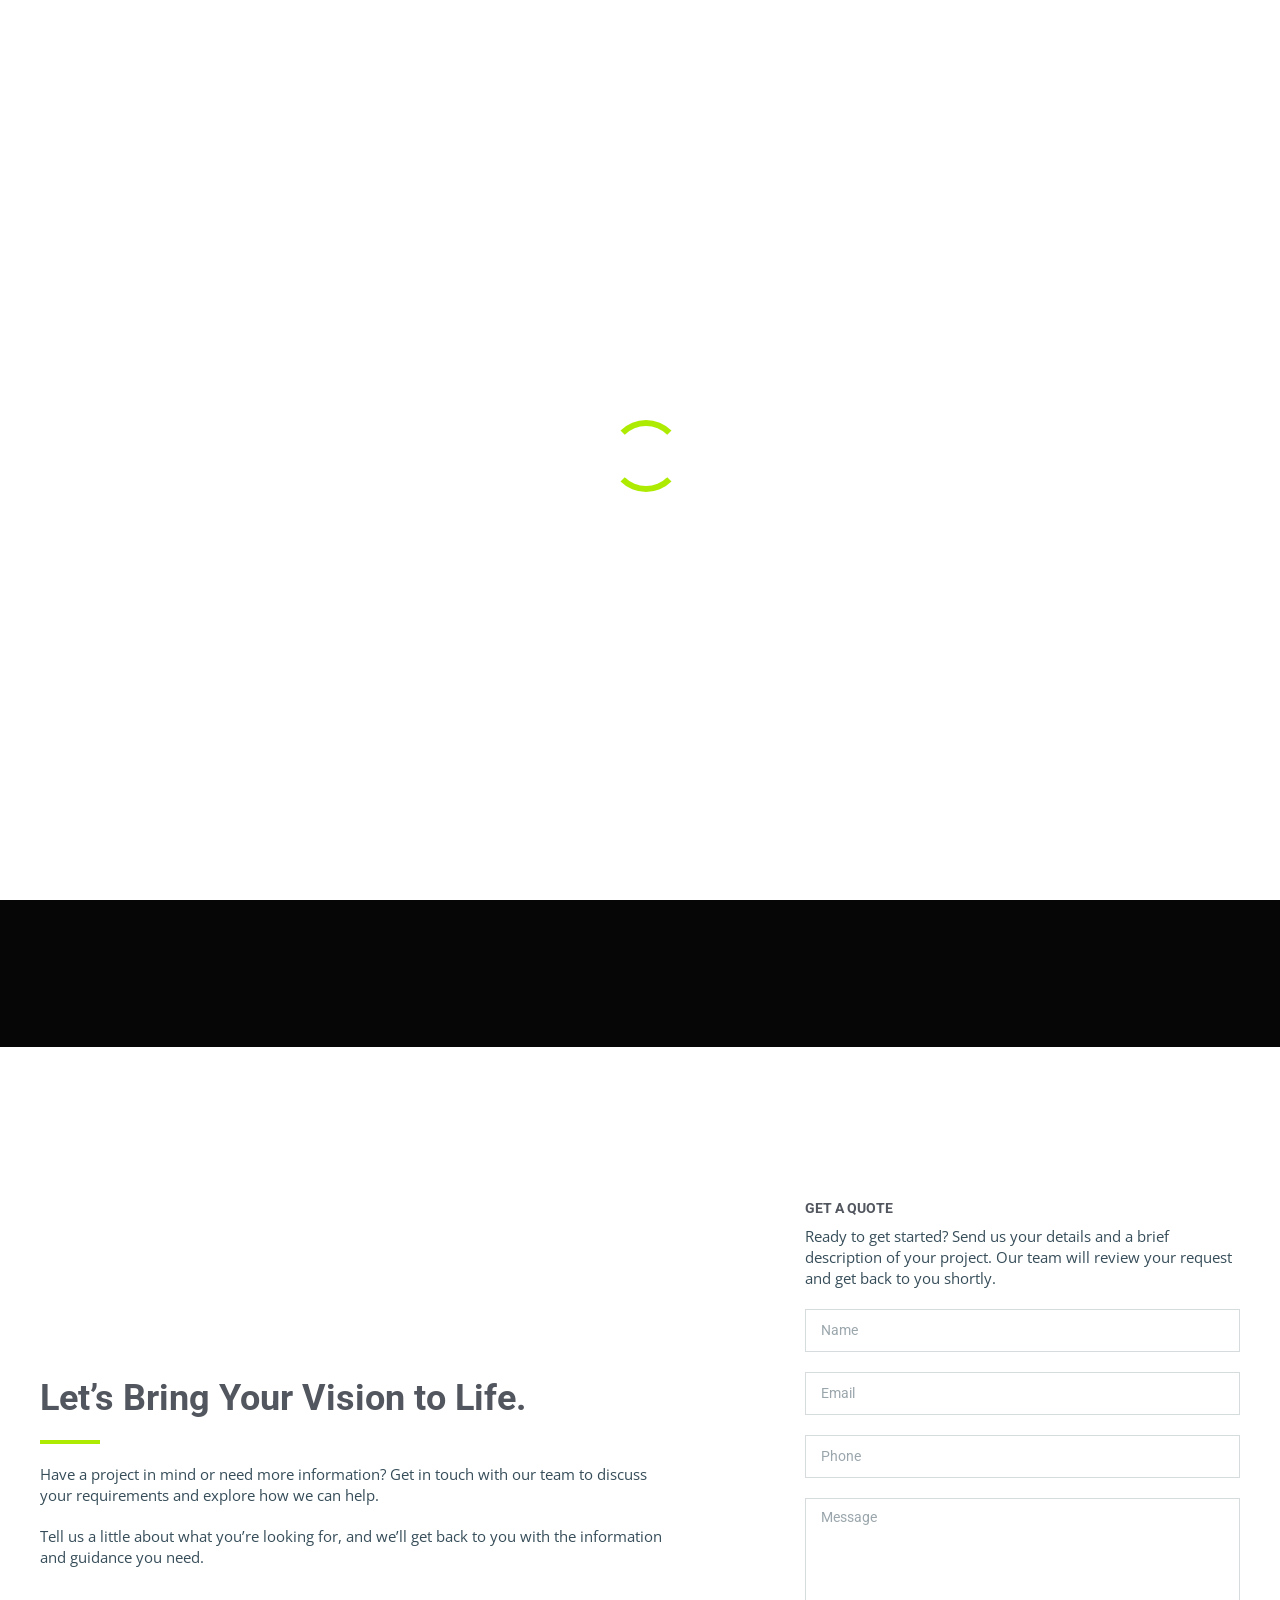
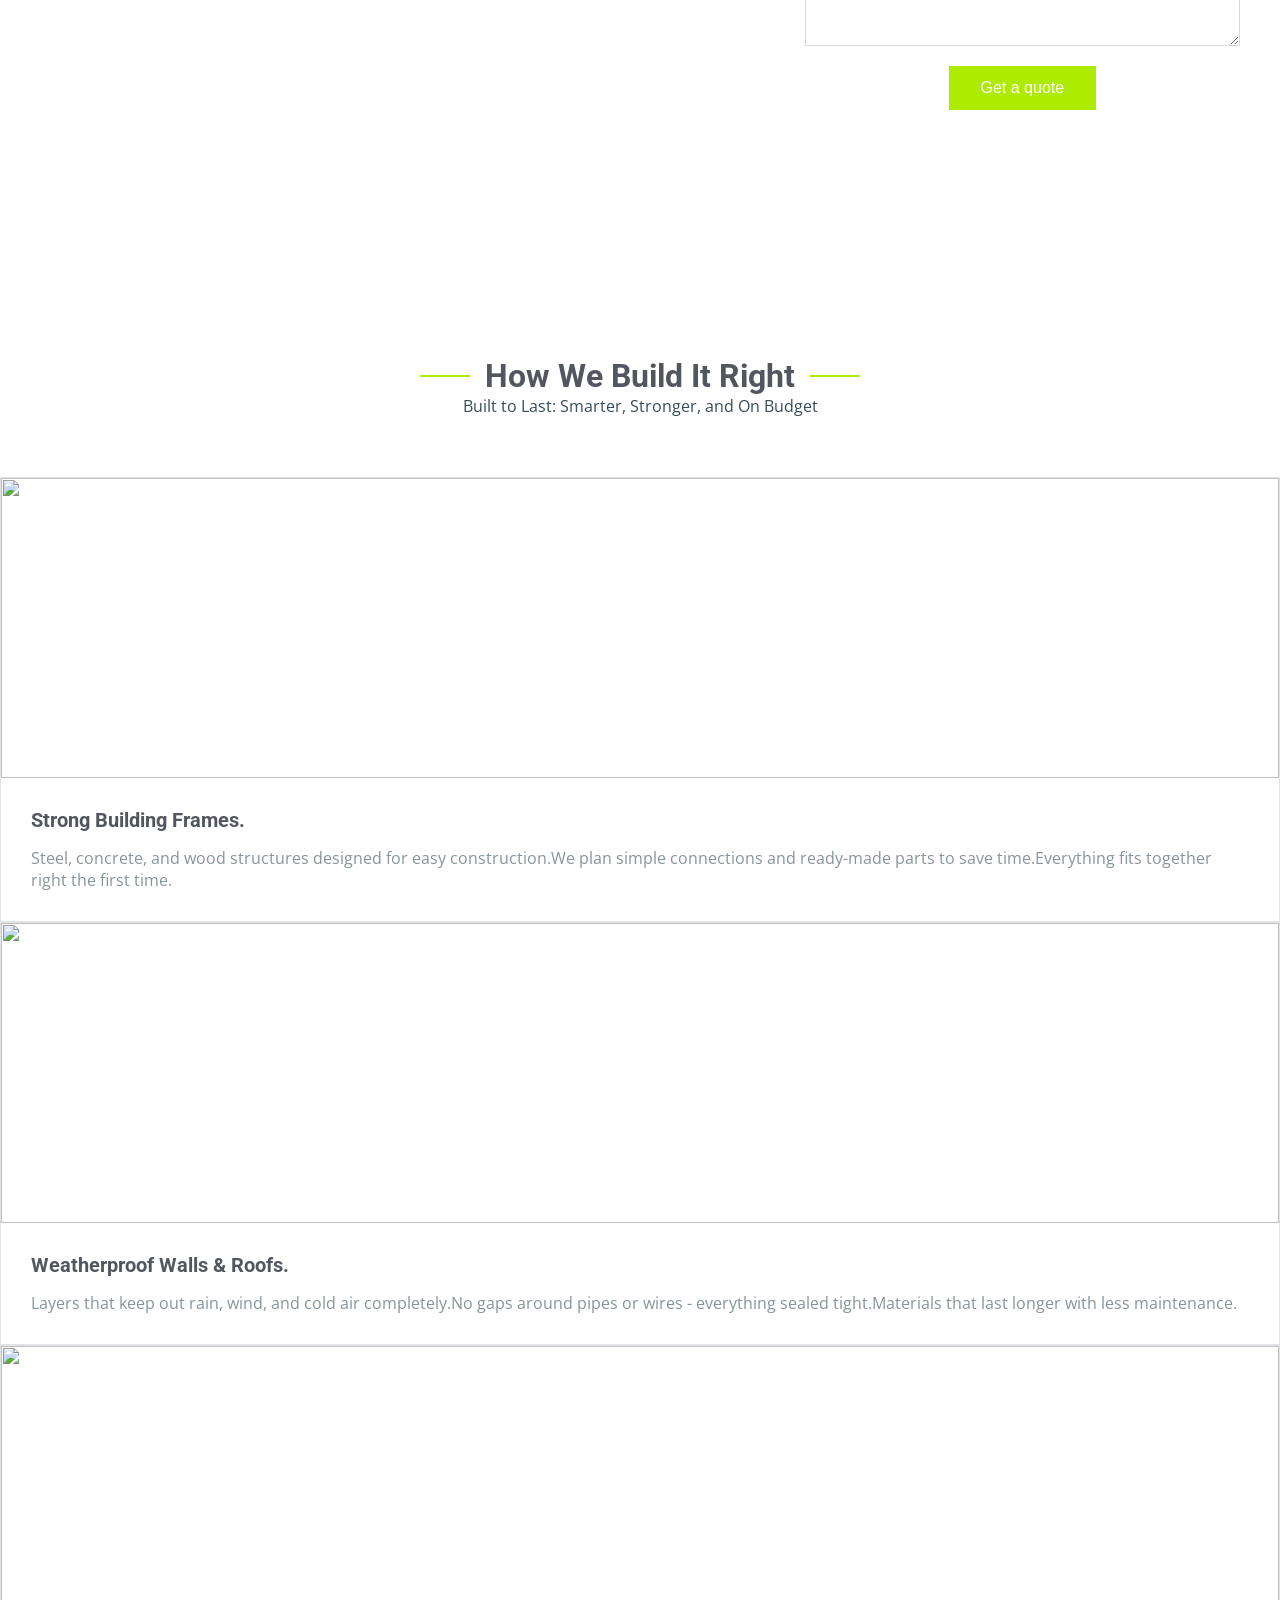
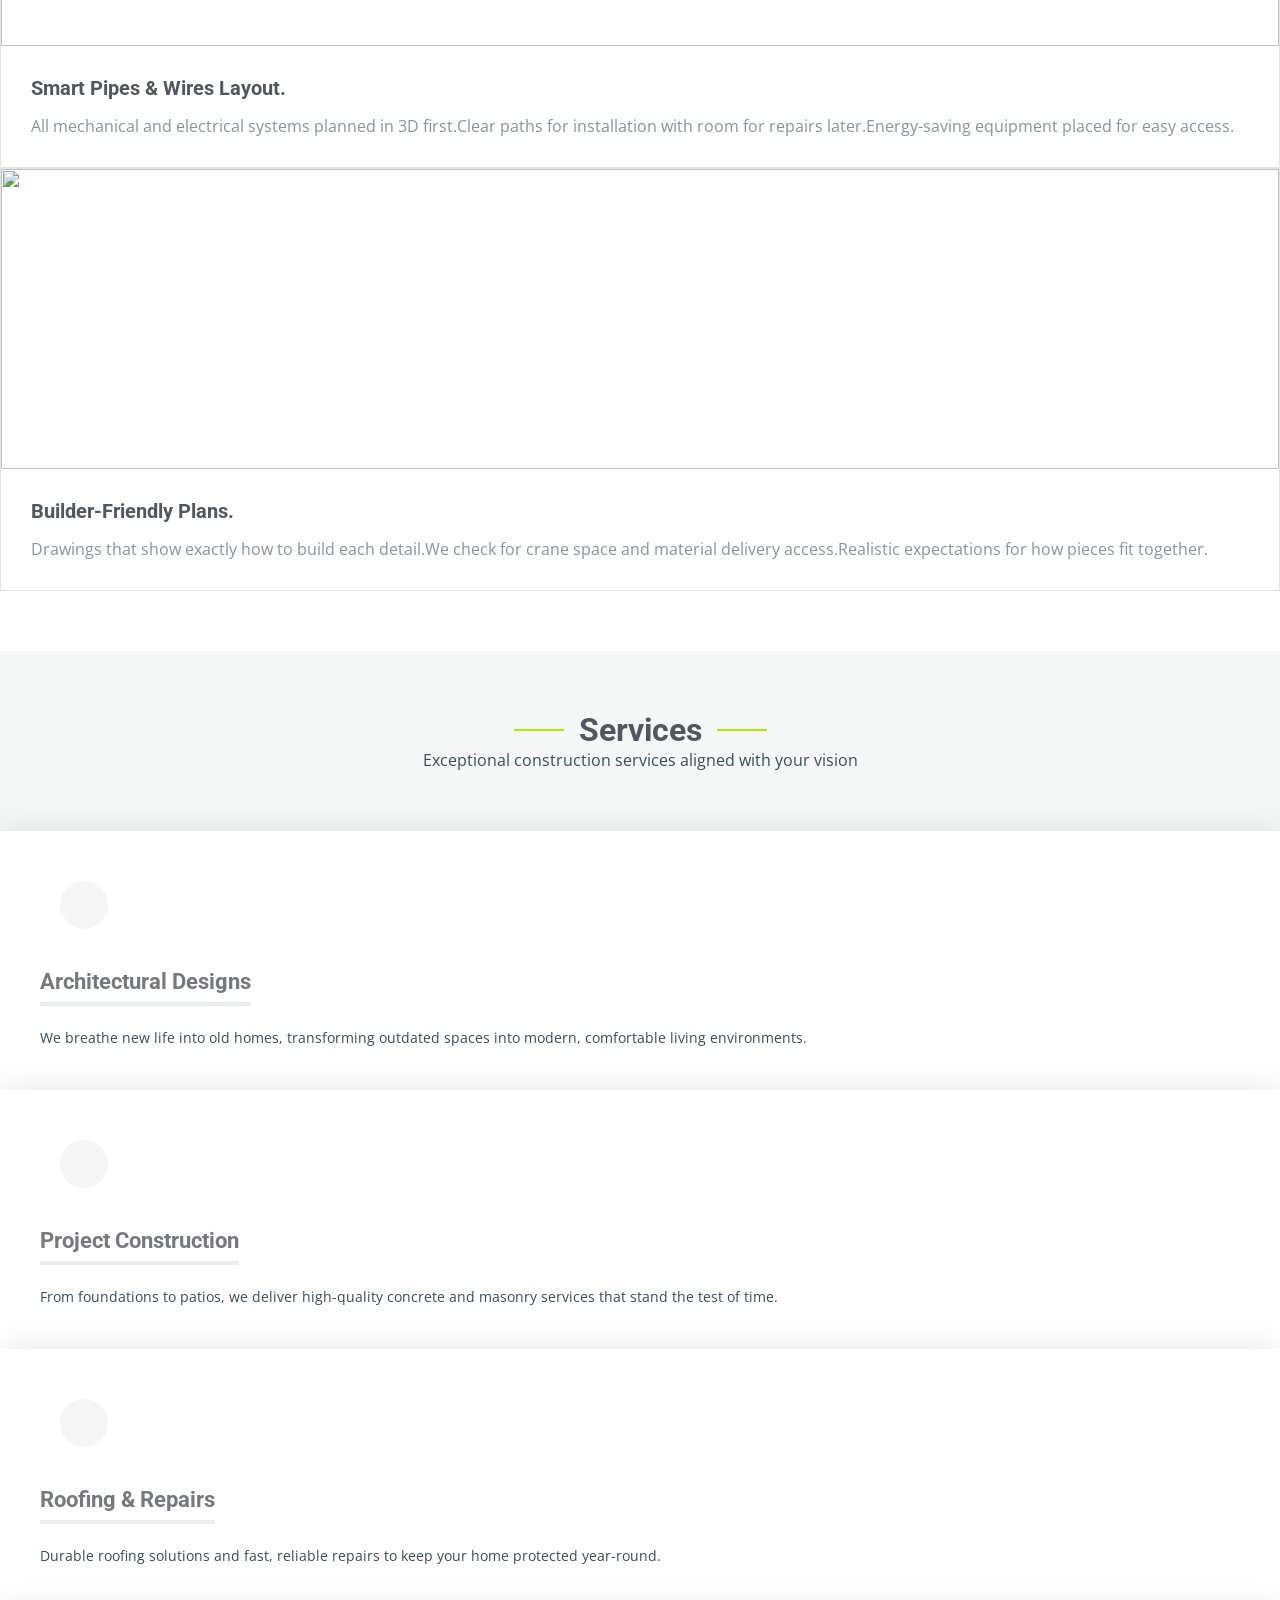
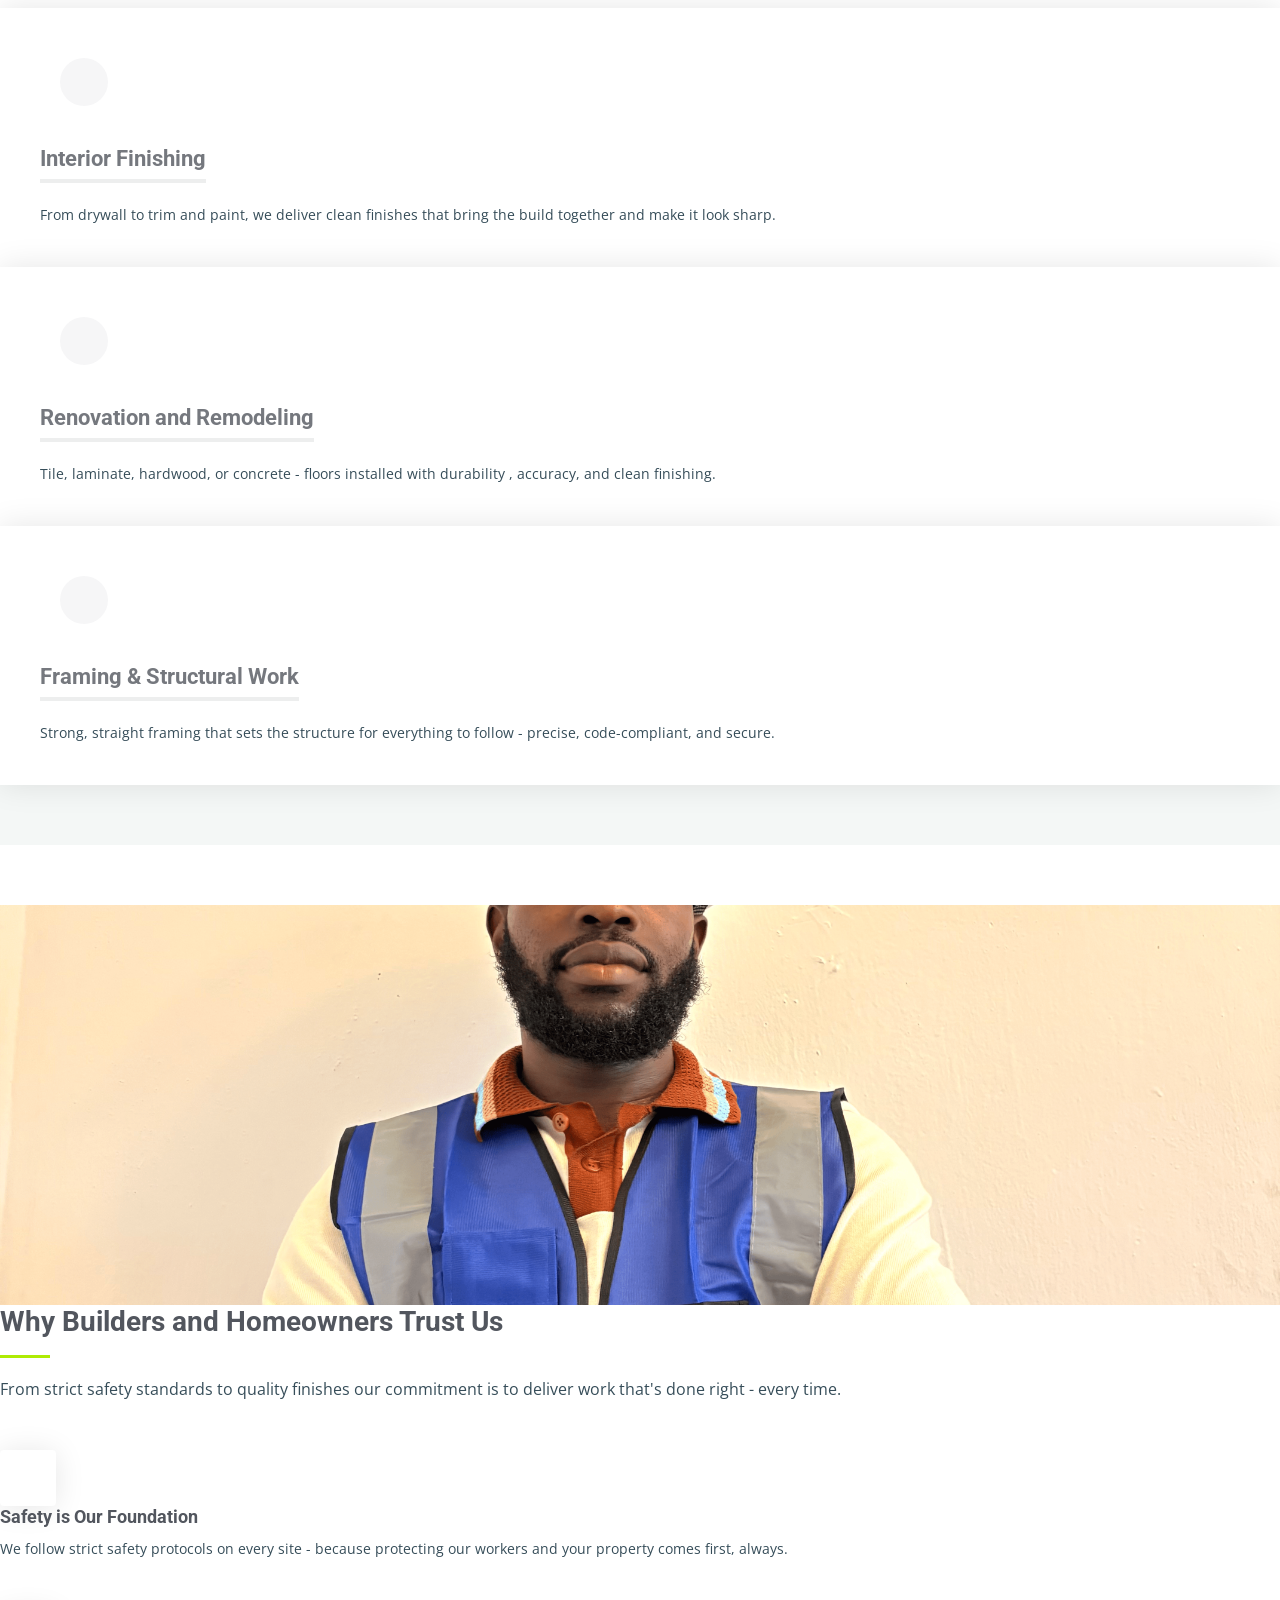
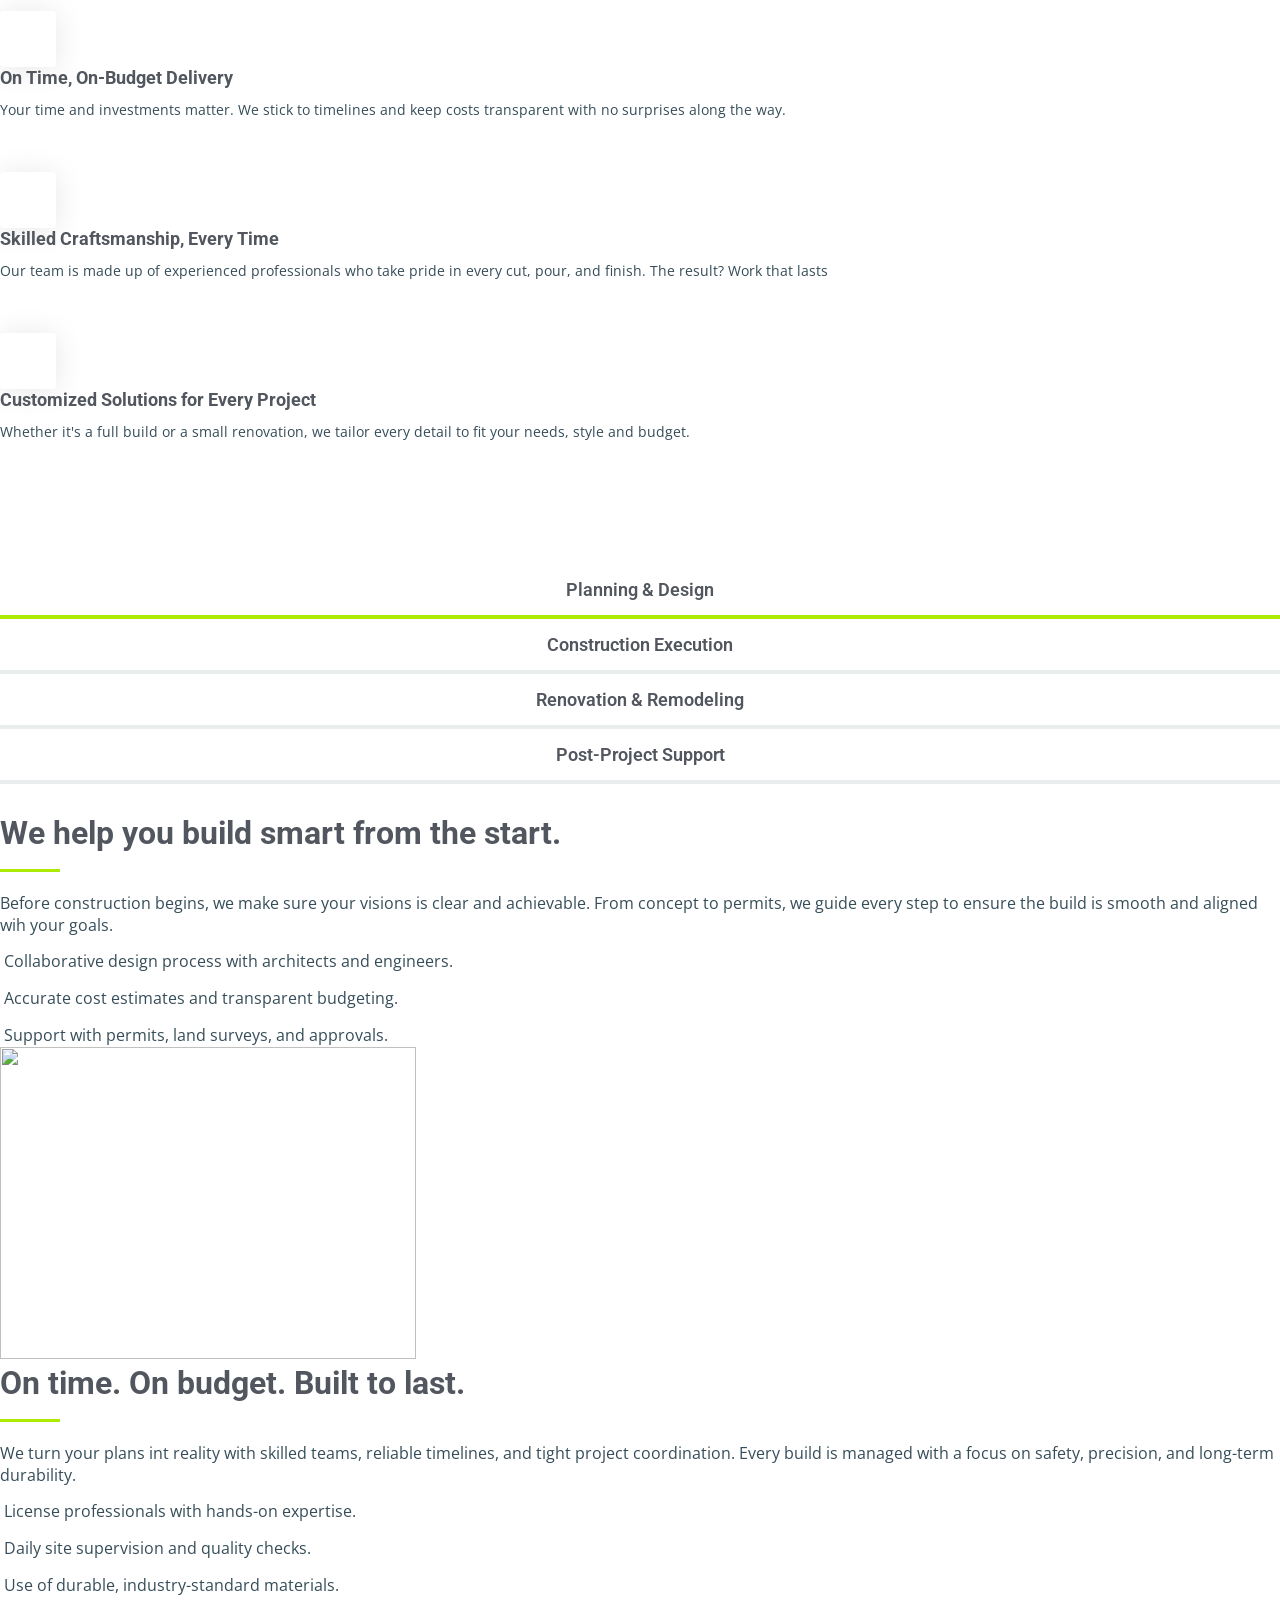
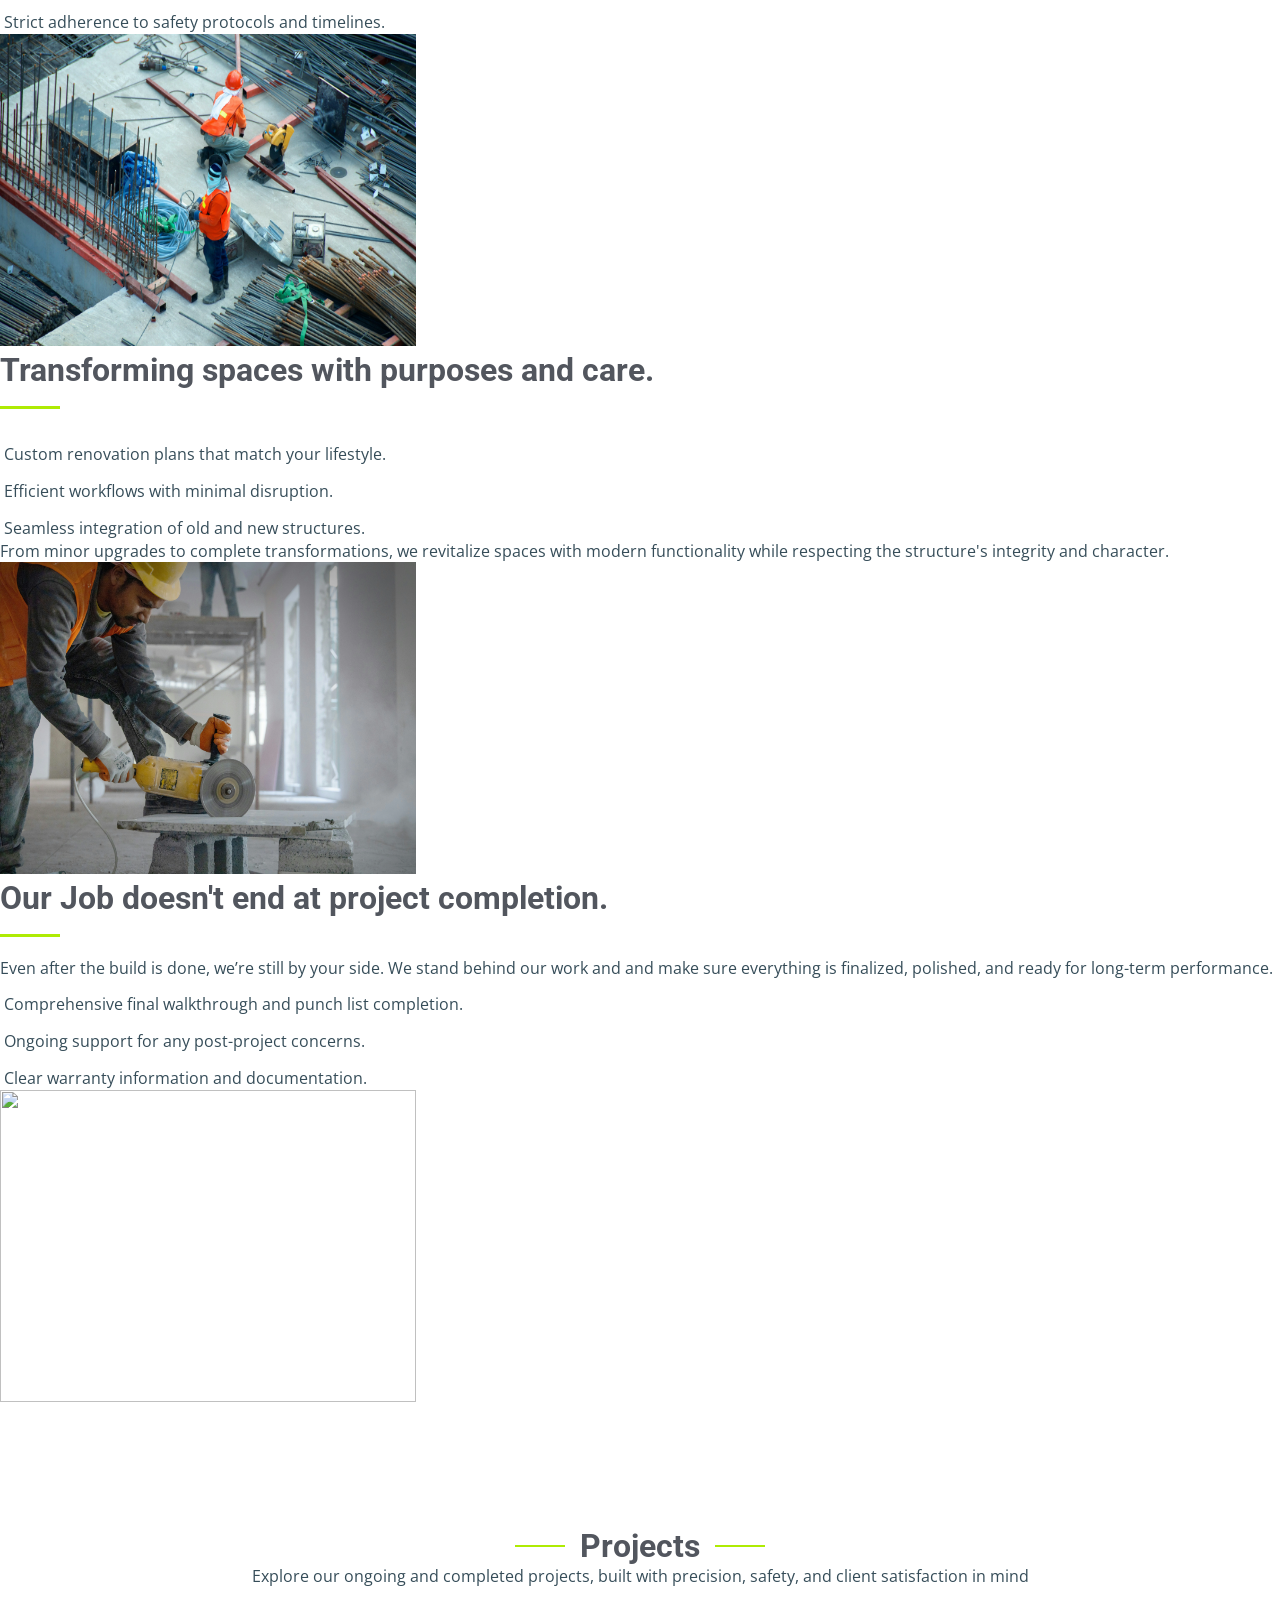
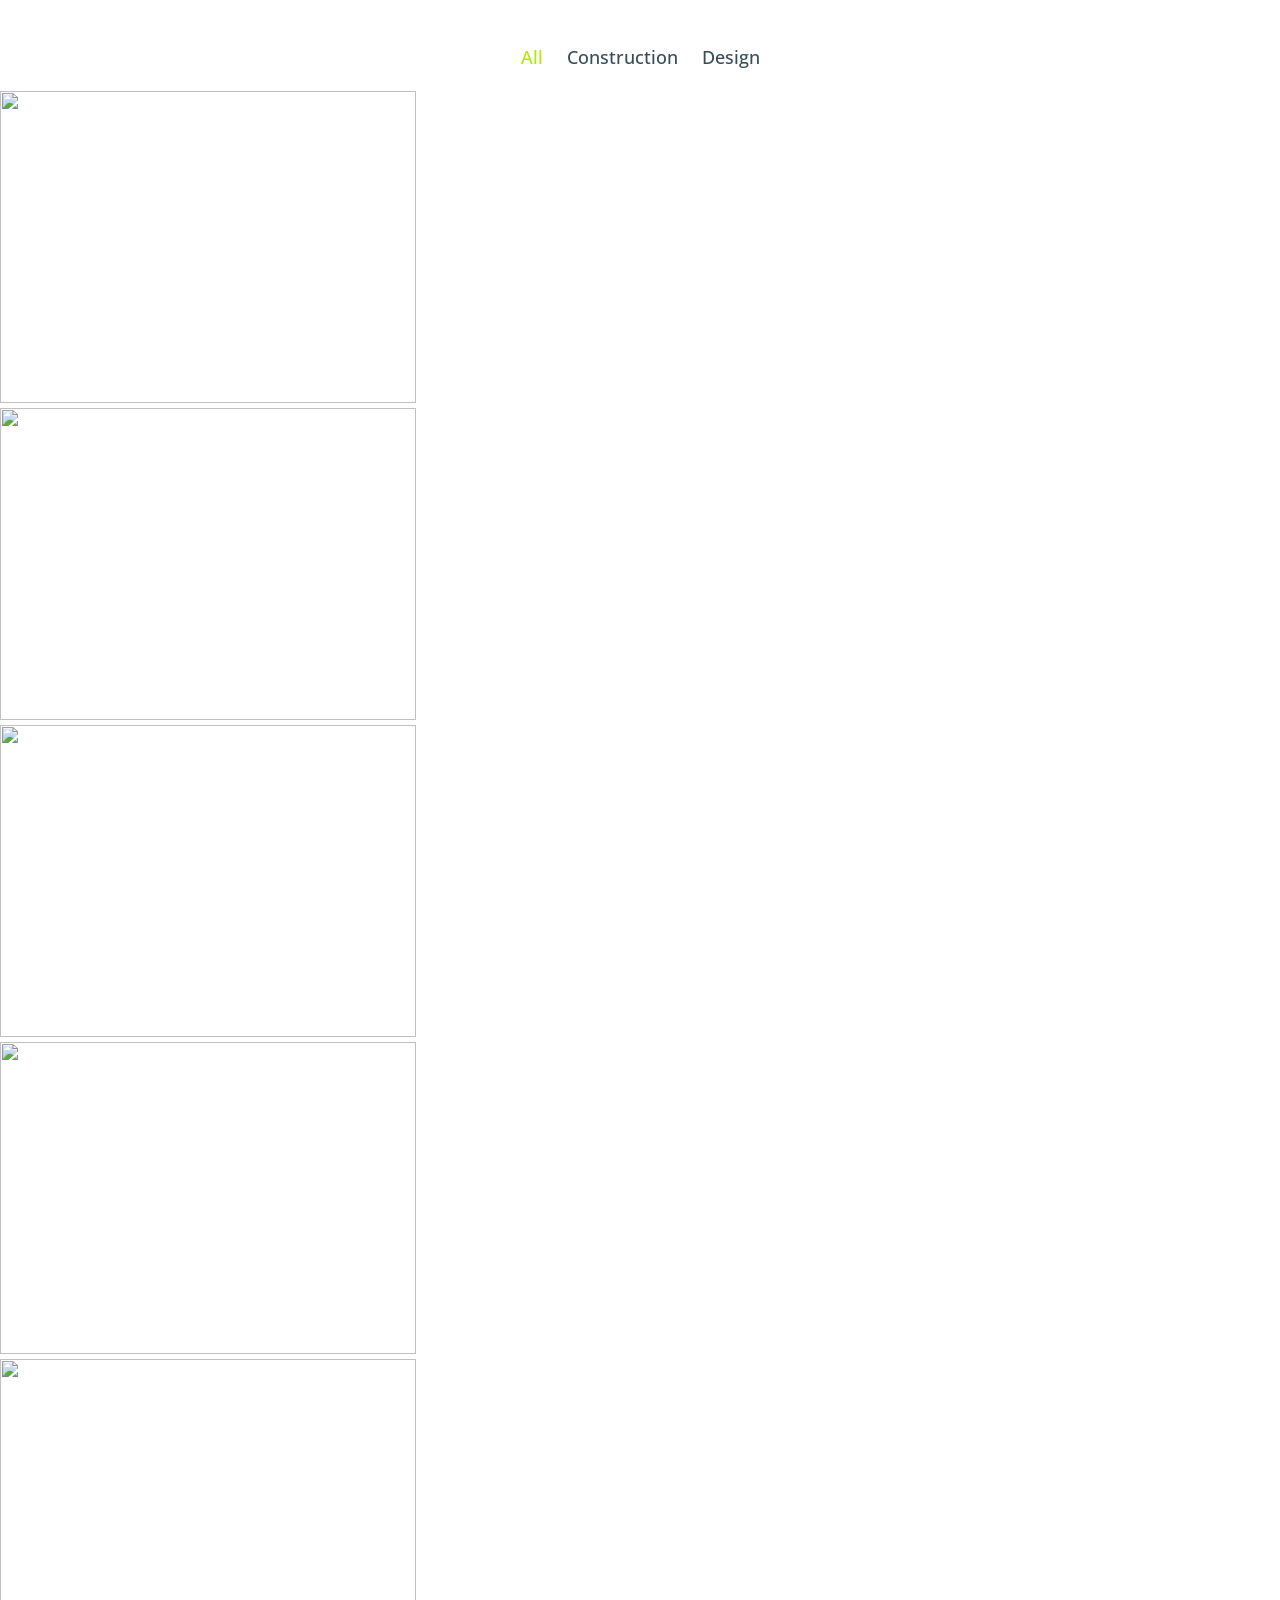
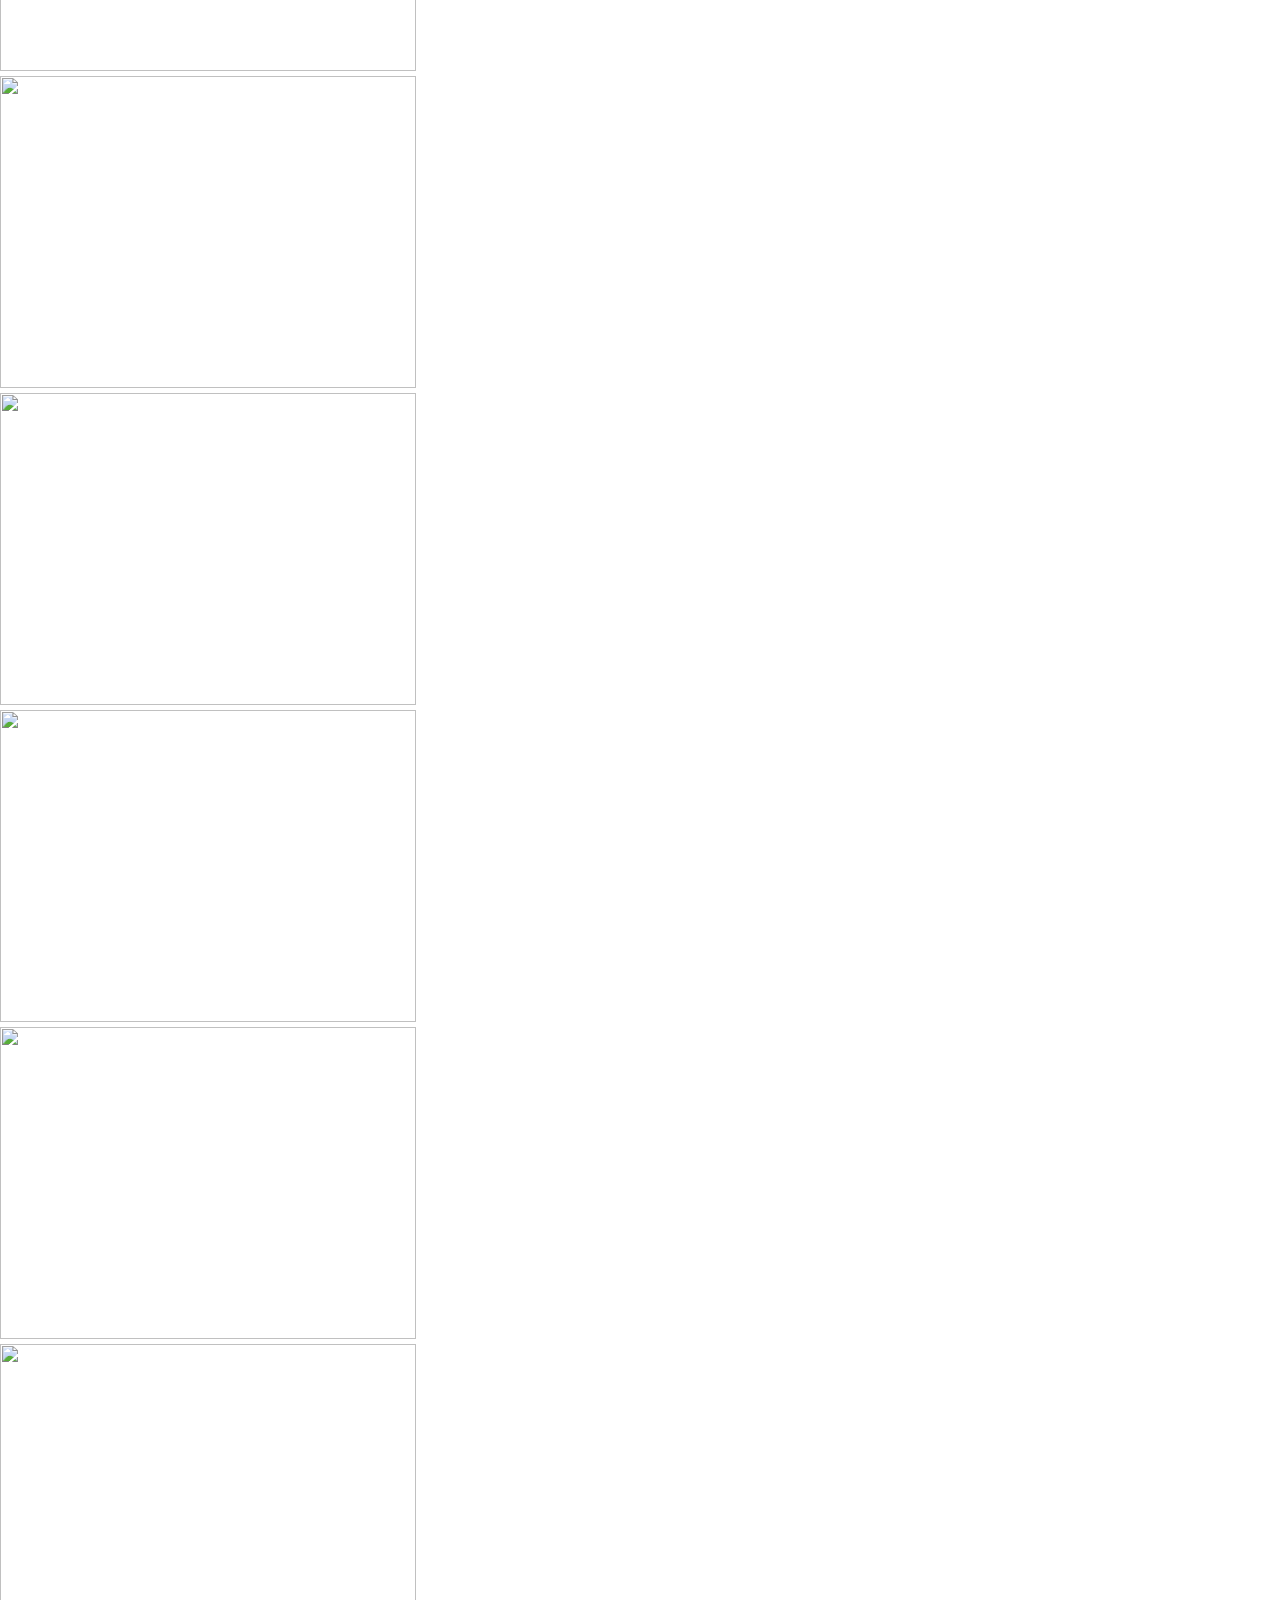
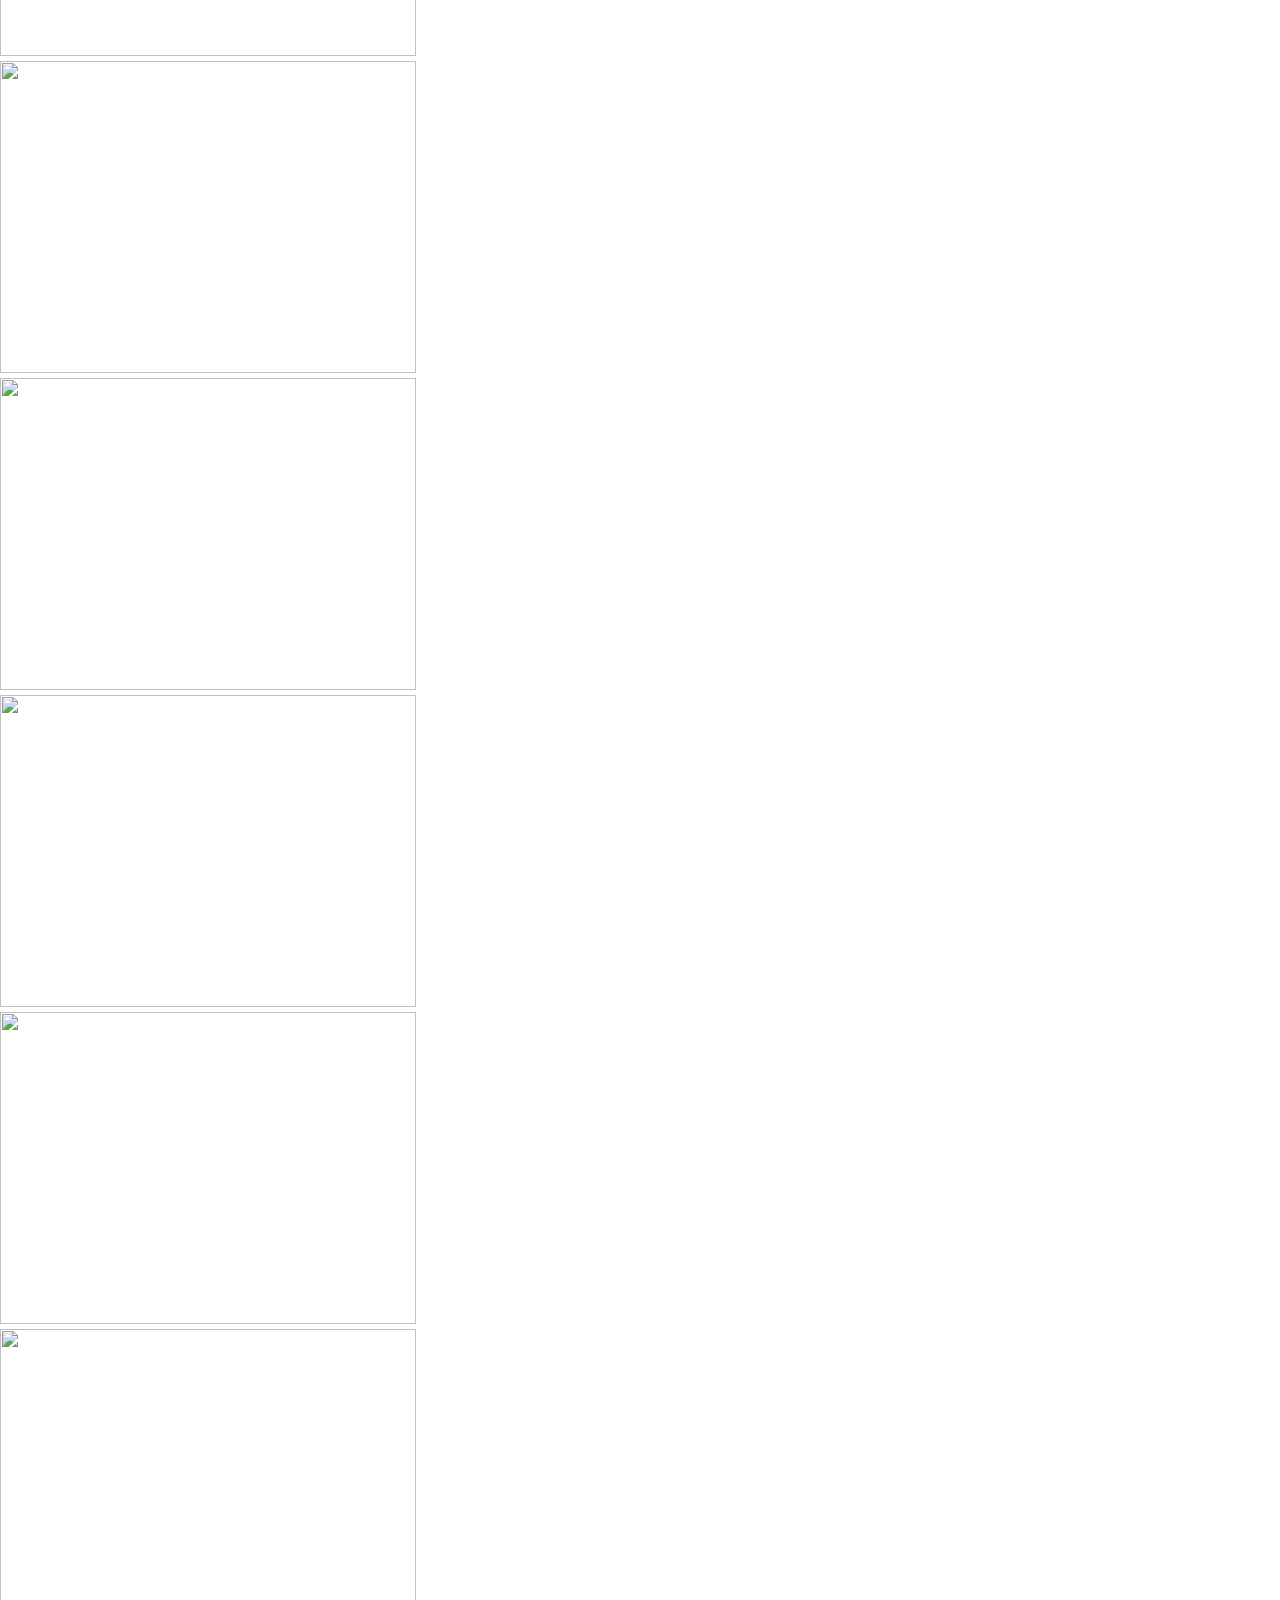
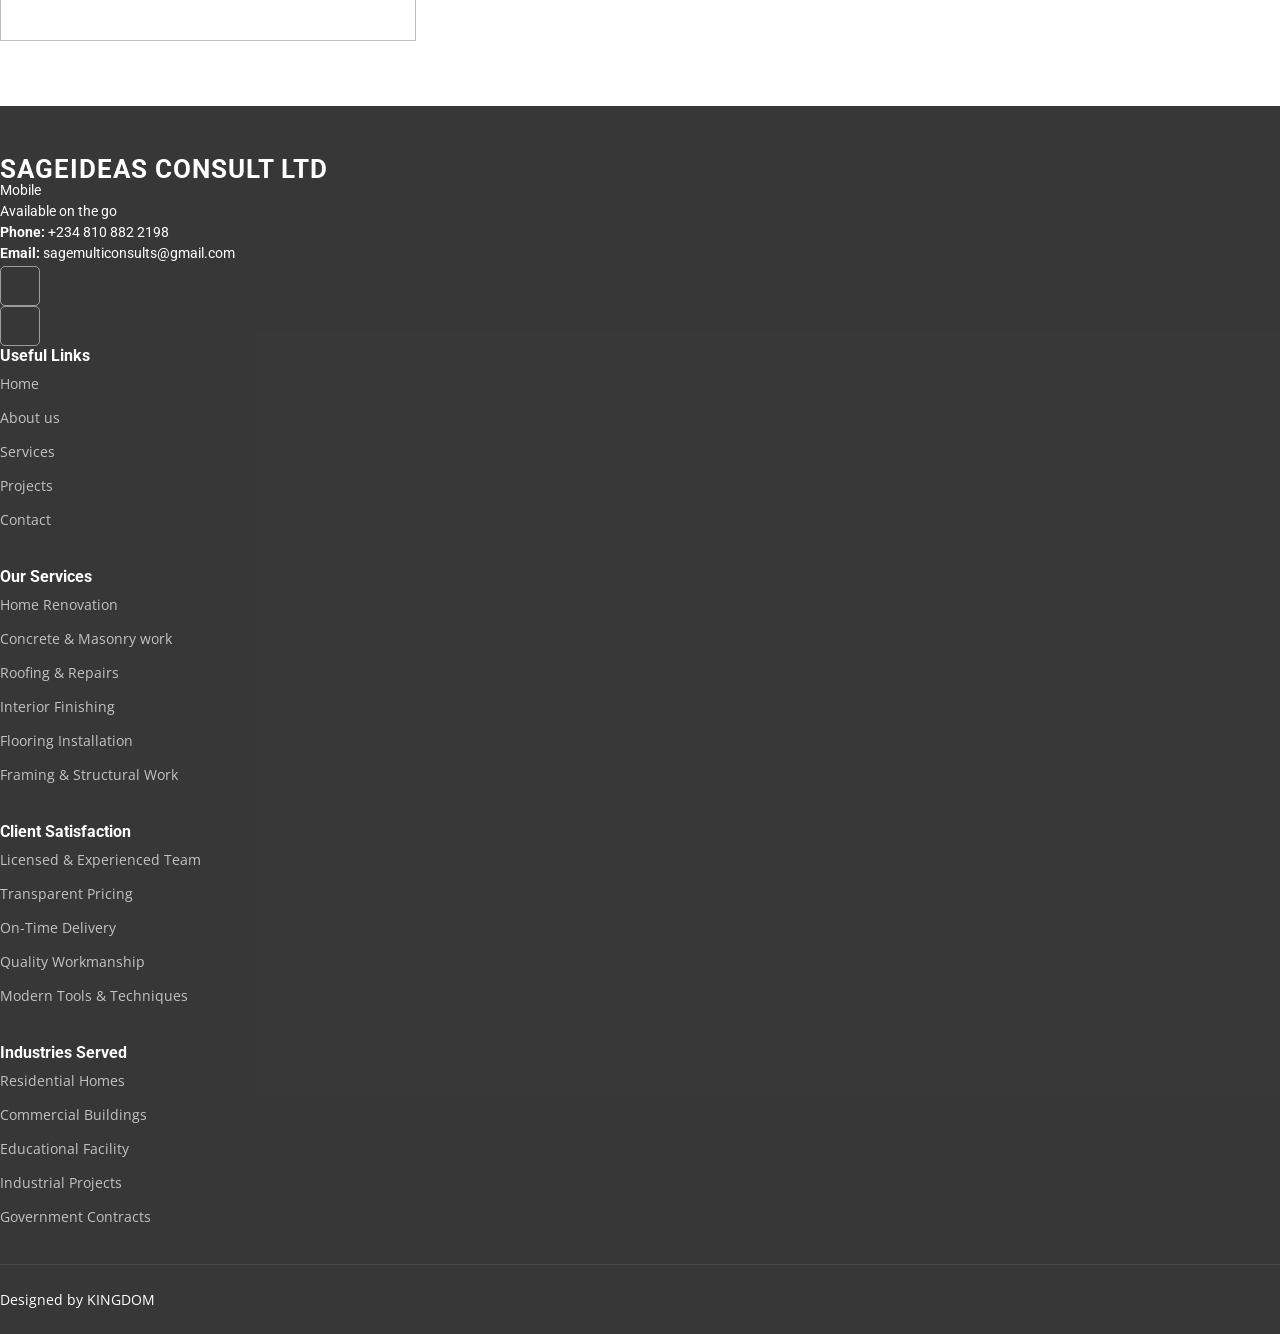
==== index.html @ 1416832b "Fix image source path in index.html" ====
<!DOCTYPE html>
<html lang="en">

<head>
  <meta charset="utf-8">
  <meta content="width=device-width, initial-scale=1.0" name="viewport">
  <title>Sage Idea's Consult Ltd</title>
  <meta name="description" content="">
  <meta name="keywords" content="">

  <!-- Favicons -->
  <link href="img/favicon.png" rel="icon">
  <link href="img/apple-touch-icon.png" rel="apple-touch-icon">

  <!-- Fonts -->
  <link href="https://fonts.googleapis.com" rel="preconnect">
  <link href="https://fonts.gstatic.com" rel="preconnect" crossorigin>
  <link href="https://fonts.googleapis.com/css2?family=Roboto:ital,wght@0,100;0,300;0,400;0,500;0,700;0,900;1,100;1,300;1,400;1,500;1,700;1,900&family=Open+Sans:ital,wght@0,300;0,400;0,500;0,600;0,700;0,800;1,300;1,400;1,500;1,600;1,700;1,800&family=Poppins:ital,wght@0,100;0,200;0,300;0,400;0,500;0,600;0,700;0,800;0,900;1,100;1,200;1,300;1,400;1,500;1,600;1,700;1,800;1,900&display=swap" rel="stylesheet">

  <!-- Vendor CSS Files -->
  <link href="vendor/bootstrap/css/bootstrap.min.css" rel="stylesheet">
  <link href="vendor/bootstrap-icons/bootstrap-icons.css" rel="stylesheet">
  <link href="vendor/aos/aos.css" rel="stylesheet">
  <link href="vendor/fontawesome-free/css/all.min.css" rel="stylesheet">
  <link href="vendor/glightbox/css/glightbox.min.css" rel="stylesheet">
  <link href="vendor/swiper/swiper-bundle.min.css" rel="stylesheet">

  <link rel="icon" type="image/jpeg" href="sage-favicon2.jpeg">

  <!-- Main CSS File -->
  <link href="css/main.css" rel="stylesheet">
  <link href="css/contact.css" rel="stylesheet">

  <!-- =======================================================
  * Template Name: UpConstruction
  * Template URL: https://bootstrapmade.com/upconstruction-bootstrap-construction-website-template/
  * Updated: Aug 07 2024 with Bootstrap v5.3.3
  * Author: BootstrapMade.com
  * License: https://bootstrapmade.com/license/
  ======================================================== -->
</head>

<body class="index-page">

  <header id="header" class="header d-flex align-items-center fixed-top">
    <div class="container-fluid container-xl position-relative d-flex align-items-center justify-content-between">

      <a href="index.html" class="logo d-flex align-items-center">
        <!-- Uncomment the line below if you also wish to use an image logo -->
        <!-- <img src="img/logo.png" alt=""> -->
        <h1 class="sitename">SAGE IDEA'S CONSULT LTD</h1> <span>.</span>
      </a>

      <nav id="navmenu" class="navmenu">
        <ul>
          <li><a href="index.html" class="active">Home</a></li>
          <li><a href="about.html">About</a></li>
          <li><a href="services.html">Services</a></li>
          <li><a href="projects.html">Projects</a></li>
          <li><a href="contact.html">Contact</a></li>
        </ul>
        <i class="mobile-nav-toggle d-xl-none bi bi-list"></i>
      </nav>

    </div>
  </header>

  <main class="main">

    <!-- Hero Section -->
    <section id="hero" class="hero section dark-background">

      <div class="info d-flex align-items-center">
        <div class="container">
          <div class="row justify-content-center" data-aos="fade-up" data-aos-delay="100">
            <div class="col-lg-6 text-center">
              <h2>WELCOME TO SAGE CONSULTS</h2>
              <p>Our team offers expert architectural guidance to help bring your ideas to life — from initial planning to final execution. We’re here to shape spaces that inspire, function, and endure.</p>
              <a href="#get-started" class="btn-get-started">Get Started</a>
            </div>
          </div>
        </div>
      </div>

      <div id="hero-carousel" class="carousel slide" data-bs-ride="carousel" data-bs-interval="5000">

        <div class="carousel-item">
          <img src="carousel-5.jpg" alt="">
        </div>

        <div class="carousel-item active">
          <img src="carousel-2.jpg" alt="">
        </div>

        <div class="carousel-item">
          <img src="carousel-4.jpg" alt="">
        </div>

        <div class="carousel-item">
          <img src="carousel-7.jpg" alt="">
        </div>

        <div class="carousel-item">
          <img src="carousel-6.jpg" alt="">
        </div>

        <a class="carousel-control-prev" href="#hero-carousel" role="button" data-bs-slide="prev">
          <span class="carousel-control-prev-icon bi bi-chevron-left" aria-hidden="true"></span>
        </a>

        <a class="carousel-control-next" href="#hero-carousel" role="button" data-bs-slide="next">
          <span class="carousel-control-next-icon bi bi-chevron-right" aria-hidden="true"></span>
        </a>

      </div>

    </section><!-- /Hero Section -->



    <!-- This is the contact form section -->
    
    <div class="quote-head">

    <!-- LEFT SECTION -->
    <div class="left-section">

      <div class="header-container">

        <h3 class="quote-message">
          Let’s Bring Your Vision to Life.
        </h3>

        <div class="bar"></div>

      </div>

      <div class="texts">

        <p class="first-text">
          Have a project in mind or need more information? Get in touch with
          our team to discuss your requirements and explore how we can help.
        </p>

        <p>
          Tell us a little about what you’re looking for, and we’ll get back
          to you with the information and guidance you need.
        </p>

      </div>

    </div>


    <!-- RIGHT SECTION -->
    <div class="right-section">

      <div class="input-head">

        <h3 class="get-quote-text">
          GET A QUOTE
        </h3>

        <p class="text">
          Ready to get started? Send us your details and a brief description
          of your project. Our team will review your request and get back to
          you shortly.
        </p>

      </div>


      <form
        class="quote-form"
        id="quote-form"
        action="https://formspree.io/f/moevjaza"
        method="POST"
      >

        <div class="input-container">

          <input type="text" name="name" placeholder="Name" required>

          <input type="email" name="email" placeholder="Email" required>

          <input type="tel" name="phone" placeholder="Phone">

          <textarea name="message" autocomplete="off" placeholder="Message" required></textarea>

        </div>

        <button type="submit">
          Get a quote
        </button>

        <p class="form-status" id="form-status" role="status" aria-live="polite"></p>

      </form>

    </div>

  </div>




























    




    <!-- Constructions Section -->
    <section id="constructions" class="constructions section">

      <!-- Section Title -->
      <div class="container section-title" data-aos="fade-up">
        <h2>How We Build It Right</h2>
        <p>Built to Last: Smarter, Stronger, and On Budget</p>
      </div><!-- End Section Title -->

      <div class="container">

        <div class="row gy-4">

          <div class="col-lg-6" data-aos="fade-up" data-aos-delay="100">
            <div class="card-item">
              <div class="row">
                <div class="col-xl-5">
                  <div class="card-bg"><img src="project-image/constructions-1.jpg" alt=""></div>
                </div>
                <div class="col-xl-7 d-flex align-items-center">
                  <div class="card-body">
                    <h4 class="card-title">Strong Building Frames.</h4>
                    <p>Steel, concrete, and wood structures designed for easy construction.We plan simple connections and ready-made parts to save time.Everything fits together right the first time.</p>
                  </div>
                </div>
              </div>
            </div>
          </div><!-- End Card Item -->

          <div class="col-lg-6" data-aos="fade-up" data-aos-delay="200">
            <div class="card-item">
              <div class="row">
                <div class="col-xl-5">
                  <div class="card-bg"><img src="roofing.jpg" alt=""></div>
                </div>
                <div class="col-xl-7 d-flex align-items-center">
                  <div class="card-body">
                    <h4 class="card-title">Weatherproof Walls & Roofs.</h4>
                    <p>Layers that keep out rain, wind, and cold air completely.No gaps around pipes or wires - everything sealed tight.Materials that last longer with less maintenance.</p>
                  </div>
                </div>
              </div>
            </div>
          </div><!-- End Card Item -->

          <div class="col-lg-6" data-aos="fade-up" data-aos-delay="300">
            <div class="card-item">
              <div class="row">
                <div class="col-xl-5">
                  <div class="card-bg"><img src="pipes.jpg" alt=""></div>
                </div>
                <div class="col-xl-7 d-flex align-items-center">
                  <div class="card-body">
                    <h4 class="card-title">Smart Pipes & Wires Layout.</h4>
                    <p>All mechanical and electrical systems planned in 3D first.Clear paths for installation with room for repairs later.Energy-saving equipment placed for easy access.</p>
                  </div>
                </div>
              </div>
            </div>
          </div><!-- End Card Item -->

          <div class="col-lg-6" data-aos="fade-up" data-aos-delay="400">
            <div class="card-item">
              <div class="row">
                <div class="col-xl-5">
                  <div class="card-bg"><img src="plans.jpg" alt=""></div>
                </div>
                <div class="col-xl-7 d-flex align-items-center">
                  <div class="card-body">
                    <h4 class="card-title">Builder-Friendly Plans.</h4>
                    <p>Drawings that show exactly how to build each detail.We check for crane space and material delivery access.Realistic expectations for how pieces fit together.
</p>
                  </div>
                </div>
              </div>
            </div>
          </div><!-- End Card Item -->

        </div>

      </div>

    </section><!-- /Constructions Section -->

    <!-- Services Section -->
    <section id="services" class="services section light-background">

      <!-- Section Title -->
      <div class="container section-title" data-aos="fade-up">
        <h2>Services</h2>
        <p>Exceptional construction services aligned with your vision</p>
      </div><!-- End Section Title -->

      <div class="container">

        <div class="row gy-4">

          <div class="col-lg-4 col-md-6" data-aos="fade-up" data-aos-delay="100">
            <div class="service-item  position-relative">
              <div class="icon">
                <i class="fas fa-drafting-compass"></i>
              </div>
              <h3>Architectural Designs</h3>
              <p>We breathe new life into old homes, transforming outdated spaces into modern, comfortable living environments.</p>
              <!-- <a href="services.html" class="readmore stretched-link">Read more <i class="bi bi-arrow-right"></i></a> -->
            </div>
          </div><!-- End Service Item -->

          <div class="col-lg-4 col-md-6" data-aos="fade-up" data-aos-delay="200">
            <div class="service-item position-relative">
              <div class="icon">
                <i class="fas fa-hard-hat"></i>
              </div>
              <h3>Project Construction</h3>
              <p>From foundations to patios, we deliver high-quality concrete and masonry services that stand the test of time.</p>
              <!-- <a href="services.html" class="readmore stretched-link">Read more <i class="bi bi-arrow-right"></i></a> -->
            </div>
          </div><!-- End Service Item -->

          <div class="col-lg-4 col-md-6" data-aos="fade-up" data-aos-delay="300">
            <div class="service-item position-relative">
              <div class="icon">
                <i class="fas fa-tools"></i>
              </div>
              <h3>Roofing & Repairs</h3>
              <p>Durable roofing solutions and fast, reliable repairs to keep your home protected year-round.</p>
              <!-- <a href="services.html" class="readmore stretched-link">Read more <i class="bi bi-arrow-right"></i></a> -->
            </div>
          </div><!-- End Service Item -->

          <div class="col-lg-4 col-md-6" data-aos="fade-up" data-aos-delay="400">
            <div class="service-item position-relative">
              <div class="icon">
                <i class="fas fa-paint-roller"></i>
              </div>
              <h3>Interior Finishing</h3>
              <p>From drywall to trim and paint, we deliver clean finishes that bring the build together and make it look sharp.</p>
              <!-- <a href="services.html" class="readmore stretched-link">Read more <i class="bi bi-arrow-right"></i></a> -->
            </div>
          </div><!-- End Service Item -->

          <div class="col-lg-4 col-md-6" data-aos="fade-up" data-aos-delay="500">
            <div class="service-item position-relative">
              <div class="icon">
                <i class="fas fa-hammer"></i>
              </div>
              <h3>Renovation and Remodeling</h3>
              <p>Tile, laminate, hardwood, or concrete - floors installed with durability , accuracy, and clean finishing.</p>
              <!-- <a href="services.html" class="readmore stretched-link">Read more <i class="bi bi-arrow-right"></i></a> -->
            </div>
          </div><!-- End Service Item -->

          <div class="col-lg-4 col-md-6" data-aos="fade-up" data-aos-delay="600">
            <div class="service-item position-relative">
              <div class="icon">
                <i class="fas fa-ruler-combined"></i>
              </div>
              <h3>Framing & Structural Work</h3>
              <p>Strong, straight framing that sets the structure for everything to follow - precise, code-compliant, and secure.</p>
              <!-- <a href="services.html" class="readmore stretched-link">Read more <i class="bi bi-arrow-right"></i></a> -->
            </div>
          </div><!-- End Service Item -->

        </div>

      </div>

    </section><!-- /Services Section -->

    <!-- Alt Services Section -->
    <section id="alt-services" class="alt-services section">

      <div class="container">

        <div class="row justify-content-around gy-4">
          <div class="features-image col-lg-6" data-aos="fade-up" data-aos-delay="100"><img src="IMG_1299.png" alt=""></div>

          <div class="col-lg-5 d-flex flex-column justify-content-center" data-aos="fade-up" data-aos-delay="200">
            <h3>Why Builders and Homeowners Trust Us</h3>
            <p>From strict safety standards to quality finishes our commitment is to deliver work that's done right - every time.</p>

            <div class="icon-box d-flex position-relative" data-aos="fade-up" data-aos-delay="300">
              <i class="bi bi-shield flex-shrink-0"></i>
              <div>
                <h4><a href="about.html" class="stretched-link">Safety is Our Foundation</a></h4>
                <p>We follow strict safety protocols on every site - because protecting our workers and your property comes first, always. </p>
              </div>
            </div><!-- End Icon Box -->

            <div class="icon-box d-flex position-relative" data-aos="fade-up" data-aos-delay="400">
              <i class="bi bi-clock-history flex-shrink-0"></i>
              <div>
                <h4><a href="about.html" class="stretched-link">On Time, On-Budget Delivery</a></h4>
                <p>Your time and investments matter. We stick to timelines and keep costs transparent with no surprises along the way.</p>
              </div>
            </div><!-- End Icon Box -->

            <div class="icon-box d-flex position-relative" data-aos="fade-up" data-aos-delay="500">
              <i class="bi bi-tools flex-shrink-0"></i>
              <div>
                <h4><a href="about.html" class="stretched-link">Skilled Craftsmanship, Every Time</a></h4>
                <p>Our team is made up of experienced professionals who take pride in every cut, pour, and finish. The result? Work that lasts</p>
              </div>
            </div><!-- End Icon Box -->

            <div class="icon-box d-flex position-relative" data-aos="fade-up" data-aos-delay="600">
              <i class="bi bi-house-gear flex-shrink-0"></i>
              <div>
                <h4><a href="about.html" class="stretched-link">Customized Solutions for Every Project</a></h4>
                <p>Whether it's a full build or a small renovation, we tailor every detail to fit your needs, style and budget.</p>
              </div>
            </div><!-- End Icon Box -->

          </div>
        </div>

      </div>

    </section><!-- /Alt Services Section -->

    <!-- Features Section -->
    <section id="features" class="features section">

      <div class="container">

        <ul class="nav nav-tabs row  g-2 d-flex" data-aos="fade-up" data-aos-delay="100" role="tablist">

          <li class="nav-item col-3" role="presentation">
            <a class="nav-link active show" data-bs-toggle="tab" data-bs-target="#features-tab-1" aria-selected="true" role="tab">
              <h4>Planning & Design</h4>
            </a>
          </li><!-- End tab nav item -->

          <li class="nav-item col-3" role="presentation">
            <a class="nav-link" data-bs-toggle="tab" data-bs-target="#features-tab-2" aria-selected="false" tabindex="-1" role="tab">
              <h4>Construction Execution</h4>
            </a><!-- End tab nav item -->

          </li>
          <li class="nav-item col-3" role="presentation">
            <a class="nav-link" data-bs-toggle="tab" data-bs-target="#features-tab-3" aria-selected="false" tabindex="-1" role="tab">
              <h4>Renovation & Remodeling</h4>
            </a>
          </li><!-- End tab nav item -->

          <li class="nav-item col-3" role="presentation">
            <a class="nav-link" data-bs-toggle="tab" data-bs-target="#features-tab-4" aria-selected="false" tabindex="-1" role="tab">
              <h4>Post-Project Support</h4>
            </a>
          </li><!-- End tab nav item -->

        </ul>

        <div class="tab-content" data-aos="fade-up" data-aos-delay="200">

          <div class="tab-pane fade active show" id="features-tab-1" role="tabpanel">
            <div class="row">
              <div class="col-lg-6 order-2 order-lg-1 mt-3 mt-lg-0 d-flex flex-column justify-content-center">
                <h3>We help you build smart from the start.</h3>
                <p class="fst-italic">Before construction begins, we make sure your visions is clear and achievable. From concept to permits, we guide every step to ensure the build is smooth and aligned wih your goals.</p>
                <ul>
                  <li><i class="bi bi-gear"></i> <span>Collaborative design process with architects and engineers.</span></li>
                  <li><i class="bi bi-gear"></i> <span>Accurate cost estimates and transparent budgeting.</span></li>
                  <li><i class="bi bi-gear"></i> <span>Support with permits, land surveys, and approvals.</span></li>
                </ul>
              </div>
              <div class="col-lg-6 order-1 order-lg-2 text-center">
                <img src="project-image/jeriden-villegas-VLPUm5wP5Z0-unsplash.jpg" alt="" class="img-fluid">
              </div>
            </div>
          </div><!-- End tab content item -->

          <div class="tab-pane fade" id="features-tab-2" role="tabpanel">
            <div class="row">
              <div class="col-lg-6 order-2 order-lg-1 mt-3 mt-lg-0 d-flex flex-column justify-content-center">
                <h3>On time. On budget. Built to last.</h3>
                <p class="fst-italic">
                  We turn your plans int reality with skilled teams, reliable timelines, and tight project coordination. Every build is managed with a focus on safety, precision, and long-term durability.
                </p>
                <ul>
                  <li><i class="bi bi-gear"></i> <span>License professionals with hands-on expertise.</span></li>
                  <li><i class="bi bi-gear"></i> <span>Daily site supervision and quality checks.</span></li>
                  <li><i class="bi bi-gear"></i> <span>Use of durable, industry-standard materials.</span></li>
                  <li><i class="bi bi-gear"></i> <span>Strict adherence to safety protocols and timelines.</span></li>
                </ul>
              </div>
              <div class="col-lg-6 order-1 order-lg-2 text-center">
                <img src="webp-images/etienne-girardet-sgYamIzhAhg-unsplash.webp" alt="" class="img-fluid">
              </div>
            </div>
          </div><!-- End tab content item -->

          <div class="tab-pane fade" id="features-tab-3" role="tabpanel">
            <div class="row">
              <div class="col-lg-6 order-2 order-lg-1 mt-3 mt-lg-0 d-flex flex-column justify-content-center">
                <h3>Transforming spaces with purposes and care.</h3>
                <ul>
                  <li><i class="bi bi-gear"></i> <span>Custom renovation plans that match your lifestyle.</span></li>
                  <li><i class="bi bi-gear"></i> <span>Efficient workflows with minimal disruption.</span></li>
                  <li><i class="bi bi-gear"></i> <span>Seamless integration of old and new structures.</span></li>
                </ul>
                <p class="fst-italic">
                  From minor upgrades to complete transformations, we revitalize spaces with modern functionality while respecting the structure's integrity and character.
                </p>
              </div>
              <div class="col-lg-6 order-1 order-lg-2 text-center">
                <img src="webp-images/glenov-brankovic-t9eQm2y1tn8-unsplash.webp" alt="" class="img-fluid">
              </div>
            </div>
          </div><!-- End tab content item -->

          <div class="tab-pane fade" id="features-tab-4" role="tabpanel">
            <div class="row">
              <div class="col-lg-6 order-2 order-lg-1 mt-3 mt-lg-0 d-flex flex-column justify-content-center">
                <h3>Our Job doesn't end at project completion.</h3>
                <p class="fst-italic">
                  Even after the build is done, we’re still by your side. We stand behind our work and and make sure everything is finalized, polished, and ready for long-term performance.
                </p>
                <ul>
                  <li><i class="bi bi-gear"></i> <span>Comprehensive final walkthrough and punch list completion.</span></li>
                  <li><i class="bi bi-gear"></i> <span>Ongoing support for any post-project concerns.</span></li>
                  <li><i class="bi bi-gear"></i> <span>Clear warranty information and documentation.</span></li>
                </ul>
              </div>
              <div class="col-lg-6 order-1 order-lg-2 text-center">
                <img src="project-image/umit-yildirim-9OB46apMbC4-unsplash.jpg" alt="" class="img-fluid">
              </div>
            </div>
          </div><!-- End tab content item -->

        </div>

      </div>

    </section><!-- /Features Section -->

    <!-- Projects Section -->
    <section id="projects" class="projects section">

      <!-- Section Title -->
      <div class="container section-title" data-aos="fade-up">
        <h2>Projects</h2>
        <p>Explore our ongoing and completed projects, built with precision, safety, and client satisfaction in mind</p>
      </div><!-- End Section Title -->

      <div class="container">

        <div class="isotope-layout" data-default-filter="*" data-layout="masonry" data-sort="original-order">

          <ul class="portfolio-filters isotope-filters" data-aos="fade-up" data-aos-delay="100">
            <li data-filter="*" class="filter-active">All</li>
            <!-- <li data-filter=".filter-remodeling">Remodeling</li> -->
            <li data-filter=".filter-construction">Construction</li>
            <!-- <li data-filter=".filter-repairs">Repairs</li> -->
            <li data-filter=".filter-design">Design</li>
          </ul><!-- End Portfolio Filters -->

          <div class="row gy-4 isotope-container" data-aos="fade-up" data-aos-delay="200">

            <!-- <div class="col-lg-4 col-md-6 portfolio-item isotope-item filter-remodeling">
              <div class="portfolio-content h-100">
                <img src="img/projects/remodeling-1.jpg" class="img-fluid" alt="">
                <div class="portfolio-info">
                  <h4>Remodeling 1</h4>
                  <p>Lorem ipsum, dolor sit</p>
                  <a href="img/projects/remodeling-1.jpg" title="App 1" data-gallery="portfolio-gallery-app" class="glightbox preview-link"><i class="bi bi-zoom-in"></i></a>
                  <a href="project-details.html" title="More Details" class="details-link"><i class="bi bi-link-45deg"></i></a>
                </div>
              </div>
            </div>End Portfolio Item -->


            <!-- <div class="col-lg-4 col-md-6 portfolio-item isotope-item filter-repairs">
              <div class="portfolio-content h-100">
                <img src="img/projects/repairs-1.jpg" class="img-fluid" alt="">
                <div class="portfolio-info">
                  <h4>Branding 1</h4>
                  <p>Lorem ipsum, dolor sit</p>
                  <a href="img/projects/repairs-1.jpg" title="Branding 1" data-gallery="portfolio-gallery-branding" class="glightbox preview-link"><i class="bi bi-zoom-in"></i></a>
                  <a href="project-details.html" title="More Details" class="details-link"><i class="bi bi-link-45deg"></i></a>
                </div>
              </div>
            </div>End Portfolio Item -->

            <div class="col-lg-4 col-md-6 portfolio-item isotope-item filter-design">
              <div class="portfolio-content h-100">
                <img src="project-image/IMG-20250531-WA0070.jpg" class="img-fluid" alt="">
                <div class="portfolio-info">
                  <h4>Design 1</h4>
                  <!-- <p>Lorem ipsum, dolor sit</p> -->
                  <a href="project-image/IMG-20250531-WA0070.jpg" title="Design 1" data-gallery="portfolio-gallery-book" class="glightbox preview-link"><i class="bi bi-zoom-in"></i></a>
                  <a href="projects.html" title="More Details" class="details-link"><i class="bi bi-link-45deg"></i></a>
                </div>
              </div>
            </div><!-- End Portfolio Item -->

            <!-- <div class="col-lg-4 col-md-6 portfolio-item isotope-item filter-remodeling">
              <div class="portfolio-content h-100">
                <img src="img/projects/remodeling-2.jpg" class="img-fluid" alt="">
                <div class="portfolio-info">
                  <h4>Remodeling 2</h4>
                  <p>Lorem ipsum, dolor sit</p>
                  <a href="img/projects/remodeling-2.jpg" title="App 2" data-gallery="portfolio-gallery-app" class="glightbox preview-link"><i class="bi bi-zoom-in"></i></a>
                  <a href="project-details.html" title="More Details" class="details-link"><i class="bi bi-link-45deg"></i></a>
                </div>
              </div>
            </div>End Portfolio Item -->

            <!-- <div class="col-lg-4 col-md-6 portfolio-item isotope-item filter-repairs">
              <div class="portfolio-content h-100">
                <img src="img/projects/repairs-2.jpg" class="img-fluid" alt="">
                <div class="portfolio-info">
                  <h4>Branding 2</h4>
                  <p>Lorem ipsum, dolor sit</p>
                  <a href="img/projects/repairs-2.jpg" title="Branding 2" data-gallery="portfolio-gallery-branding" class="glightbox preview-link"><i class="bi bi-zoom-in"></i></a>
                  <a href="project-details.html" title="More Details" class="details-link"><i class="bi bi-link-45deg"></i></a>
                </div>
              </div>
            </div>End Portfolio Item -->

            <div class="col-lg-4 col-md-6 portfolio-item isotope-item filter-design">
              <div class="portfolio-content h-100">
                <img src="project-image/IMG-20250528-WA0129.jpg" class="img-fluid" alt="">
                <div class="portfolio-info">
                  <h4>Design 2</h4>
                  <!-- <p>Lorem ipsum, dolor sit</p> -->
                  <a href="project-image/IMG-20250528-WA0129.jpg" title="Design 2" data-gallery="portfolio-gallery-book" class="glightbox preview-link"><i class="bi bi-zoom-in"></i></a>
                  <a href="projects.html" title="More Details" class="details-link"><i class="bi bi-link-45deg"></i></a>
                </div>
              </div>
            </div><!-- End Portfolio Item -->

            <!-- <div class="col-lg-4 col-md-6 portfolio-item isotope-item filter-remodeling">
              <div class="portfolio-content h-100">
                <img src="img/projects/remodeling-3.jpg" class="img-fluid" alt="">
                <div class="portfolio-info">
                  <h4>Remodeling 3</h4>
                  <p>Lorem ipsum, dolor sit</p>
                  <a href="img/projects/remodeling-3.jpg" title="App 3" data-gallery="portfolio-gallery-app" class="glightbox preview-link"><i class="bi bi-zoom-in"></i></a>
                  <a href="project-details.html" title="More Details" class="details-link"><i class="bi bi-link-45deg"></i></a>
                </div>
              </div>
            </div>End Portfolio Item -->

            <!-- <div class="col-lg-4 col-md-6 portfolio-item isotope-item filter-repairs">
              <div class="portfolio-content h-100">
                <img src="img/projects/repairs-3.jpg" class="img-fluid" alt="">
                <div class="portfolio-info">
                  <h4>Branding 3</h4>
                  <p>Lorem ipsum, dolor sit abet connecter</p>
                  <a href="img/projects/repairs-3.jpg" title="Branding 2" data-gallery="portfolio-gallery-branding" class="glightbox preview-link"><i class="bi bi-zoom-in"></i></a>
                  <a href="project-details.html" title="More Details" class="details-link"><i class="bi bi-link-45deg"></i></a>
                </div>
              </div>
            </div>End Portfolio Item -->

            <div class="col-lg-4 col-md-6 portfolio-item isotope-item filter-design">
              <div class="portfolio-content h-100">
                <img src="project-image/IMG-20250528-WA0118(1).jpg" class="img-fluid" alt="">
                <div class="portfolio-info">
                  <h4>Design 3</h4>
                  <!-- <p>Lorem ipsum, dolor sit abet connecter</p> -->
                  <a href="project-image/IMG-20250528-WA0118(1).jpg" title="Design 3" data-gallery="portfolio-gallery-book" class="glightbox preview-link"><i class="bi bi-zoom-in"></i></a>
                  <a href="projects.html" title="More Details" class="details-link"><i class="bi bi-link-45deg"></i></a>
                </div>
              </div>
            </div><!-- End Portfolio Item -->

            <div class="col-lg-4 col-md-6 portfolio-item isotope-item filter-design">
              <div class="portfolio-content h-100">
                <img src="project-image/IMG-20250528-WA0131.jpg" class="img-fluid" alt="">
                <div class="portfolio-info">
                  <h4>Design 4</h4>
                  <!-- <p>Lorem ipsum, dolor sit abet connecter</p> -->
                  <a href="project-image/IMG-20250528-WA0131.jpg" title="Design 4" data-gallery="portfolio-gallery-book" class="glightbox preview-link"><i class="bi bi-zoom-in"></i></a>
                  <a href="projects.html" title="More Details" class="details-link"><i class="bi bi-link-45deg"></i></a>
                </div>
              </div>
            </div><!-- End Portfolio Item -->

            <div class="col-lg-4 col-md-6 portfolio-item isotope-item filter-design">
              <div class="portfolio-content h-100">
                <img src="project-image/IMG-20250528-WA0123.jpg" class="img-fluid" alt="">
                <div class="portfolio-info">
                  <h4>Design 5</h4>
                  <!-- <p>Lorem ipsum, dolor sit abet connecter</p> -->
                  <a href="project-image/IMG-20250528-WA0123.jpg" title="Design 5" data-gallery="portfolio-gallery-book" class="glightbox preview-link"><i class="bi bi-zoom-in"></i></a>
                  <a href="projects.html" title="More Details" class="details-link"><i class="bi bi-link-45deg"></i></a>
                </div>
              </div>
            </div><!-- End Portfolio Item -->

            <div class="col-lg-4 col-md-6 portfolio-item isotope-item filter-design">
              <div class="portfolio-content h-100">
                <img src="project-image/IMG-20250528-WA0119(1).jpg" class="img-fluid" alt="">
                <div class="portfolio-info">
                  <h4>Design 6</h4>
                  <!-- <p>Lorem ipsum, dolor sit abet connecter</p> -->
                  <a href="project-image/IMG-20250528-WA0119(1).jpg" title="Design 6" data-gallery="portfolio-gallery-book" class="glightbox preview-link"><i class="bi bi-zoom-in"></i></a>
                  <a href="projects.html" title="More Details" class="details-link"><i class="bi bi-link-45deg"></i></a>
                </div>
              </div>
            </div><!-- End Portfolio Item -->
            
            <div class="col-lg-4 col-md-6 portfolio-item isotope-item filter-design">
              <div class="portfolio-content h-100">
                <img src="project-image/IMG-20250528-WA0120.jpg" class="img-fluid" alt="">
                <div class="portfolio-info">
                  <h4>Design 7</h4>
                  <!-- <p>Lorem ipsum, dolor sit abet connecter</p> -->
                  <a href="project-image/IMG-20250528-WA0120.jpg" title="Design 7" data-gallery="portfolio-gallery-book" class="glightbox preview-link"><i class="bi bi-zoom-in"></i></a>
                  <a href="projects.html" title="More Details" class="details-link"><i class="bi bi-link-45deg"></i></a>
                </div>
              </div>
            </div><!-- End Portfolio Item -->

            <div class="col-lg-4 col-md-6 portfolio-item isotope-item filter-design">
              <div class="portfolio-content h-100">
                <img src="project-image/IMG-20250528-WA0105(1).jpg" class="img-fluid" alt="">
                <div class="portfolio-info">
                  <h4>Design 8</h4>
                  <!-- <p>Lorem ipsum, dolor sit abet connecter</p> -->
                  <a href="project-image/IMG-20250528-WA0105(1).jpg" title="Design 8" data-gallery="portfolio-gallery-book" class="glightbox preview-link"><i class="bi bi-zoom-in"></i></a>
                  <a href="projects.html" title="More Details" class="details-link"><i class="bi bi-link-45deg"></i></a>
                </div>
              </div>
            </div><!-- End Portfolio Item -->

            <div class="col-lg-4 col-md-6 portfolio-item isotope-item filter-design">
              <div class="portfolio-content h-100">
                <img src="project-image/IMG-20250531-WA0072.jpg" class="img-fluid" alt="">
                <div class="portfolio-info">
                  <h4>Design 9</h4>
                  <!-- <p>Lorem ipsum, dolor sit abet connecter</p> -->
                  <a href="project-image/IMG-20250531-WA0072.jpg" title="Design 9" data-gallery="portfolio-gallery-book" class="glightbox preview-link"><i class="bi bi-zoom-in"></i></a>
                  <a href="projects.html" title="More Details" class="details-link"><i class="bi bi-link-45deg"></i></a>
                </div>
              </div>
            </div><!-- End Portfolio Item -->

            <div class="col-lg-4 col-md-6 portfolio-item isotope-item filter-construction">
              <div class="portfolio-content h-100">
                <img src="project-image/IMG-20250618-WA0003.jpg" class="img-fluid" alt="">
                <div class="portfolio-info">
                  <h4>Construction 1</h4>
                  <!-- <p>Lorem ipsum, dolor sit </p> -->
                  <a href="project-image/IMG-20250618-WA0003.jpg" title="Construction 1" data-gallery="portfolio-gallery-product" class="glightbox preview-link"><i class="bi bi-zoom-in"></i></a>
                  <a href="projects.html" title="More Details" class="details-link"><i class="bi bi-link-45deg"></i></a>
                </div>
              </div>
            </div><!-- End Portfolio Item -->

            <div class="col-lg-4 col-md-6 portfolio-item isotope-item filter-construction">
              <div class="portfolio-content h-100">
                <img src="project-image/IMG-20250618-WA0004.jpg" class="img-fluid" alt="">
                <div class="portfolio-info">
                  <h4>Construction 2</h4>
                  <!-- <p>Lorem ipsum, dolor sit</p> -->
                  <a href="project-image/IMG-20250618-WA0004.jpg" title="Construction 2" data-gallery="portfolio-gallery-product" class="glightbox preview-link"><i class="bi bi-zoom-in"></i></a>
                  <a href="projects.html" title="More Details" class="details-link"><i class="bi bi-link-45deg"></i></a>
                </div>
              </div>
            </div><!-- End Portfolio Item -->

            <div class="col-lg-4 col-md-6 portfolio-item isotope-item filter-construction">
              <div class="portfolio-content h-100">
                <img src="project-image/IMG-20250618-WA0005.jpg" class="img-fluid" alt="">
                <div class="portfolio-info">
                  <h4>Construction 3</h4>
                  <!-- <p>Lorem ipsum, dolor sit</p> -->
                  <a href="project-image/IMG-20250618-WA0005.jpg" title="Construction 3" data-gallery="portfolio-gallery-product" class="glightbox preview-link"><i class="bi bi-zoom-in"></i></a>
                  <a href="projects.html" title="More Details" class="details-link"><i class="bi bi-link-45deg"></i></a>
                </div>
              </div>
            </div><!-- End Portfolio Item -->

            <div class="col-lg-4 col-md-6 portfolio-item isotope-item filter-construction">
              <div class="portfolio-content h-100">
                <img src="project-image/IMG-20250618-WA0006.jpg" class="img-fluid" alt="">
                <div class="portfolio-info">
                  <h4>Construction 4</h4>
                  <!-- <p>Lorem ipsum, dolor sit</p> -->
                  <a href="project-image/IMG-20250618-WA0006.jpg" title="Construction 4" data-gallery="portfolio-gallery-product" class="glightbox preview-link"><i class="bi bi-zoom-in"></i></a>
                  <a href="projects.html" title="More Details" class="details-link"><i class="bi bi-link-45deg"></i></a>
                </div>
              </div>
            </div><!-- End Portfolio Item -->

            <div class="col-lg-4 col-md-6 portfolio-item isotope-item filter-construction">
              <div class="portfolio-content h-100">
                <img src="project-image/IMG-20250618-WA0007.jpg" class="img-fluid" alt="">
                <div class="portfolio-info">
                  <h4>Construction 5</h4>
                  <!-- <p>Lorem ipsum, dolor sit</p> -->
                  <a href="project-image/IMG-20250618-WA0007.jpg" title="Construction 5" data-gallery="portfolio-gallery-product" class="glightbox preview-link"><i class="bi bi-zoom-in"></i></a>
                  <a href="projects.html" title="More Details" class="details-link"><i class="bi bi-link-45deg"></i></a>
                </div>
              </div>
            </div><!-- End Portfolio Item -->

            <div class="col-lg-4 col-md-6 portfolio-item isotope-item filter-construction">
              <div class="portfolio-content h-100">
                <img src="project-image/IMG-20250618-WA0008.jpg" class="img-fluid" alt="">
                <div class="portfolio-info">
                  <h4>Construction 6</h4>
                  <!-- <p>Lorem ipsum, dolor sit</p> -->
                  <a href="project-image/IMG-20250618-WA0008.jpg" title="Construction 6" data-gallery="portfolio-gallery-product" class="glightbox preview-link"><i class="bi bi-zoom-in"></i></a>
                  <a href="projects.html" title="More Details" class="details-link"><i class="bi bi-link-45deg"></i></a>
                </div>
              </div>
            </div><!-- End Portfolio Item -->

          </div><!-- End Portfolio Container -->

        </div>

      </div>

    </section><!-- /Projects Section -->

  </main>

  <footer id="footer" class="footer dark-background">

    <div class="container footer-top">
      <div class="row gy-4">
        <div class="col-lg-4 col-md-6 footer-about">
          <a href="index.html" class="logo d-flex align-items-center">
            <span class="sitename">SAGEIDEAS CONSULT LTD</span>
          </a>
          <div class="footer-contact pt-3">
            <p>Mobile</p>
            <p>Available on the go</p>
            <p class="mt-3"><strong>Phone:</strong> <span>+234 810 882 2198</span></p>
            <p><strong>Email:</strong> <span>sagemulticonsults@gmail.com</span></p>
          </div>
          <div class="social-links d-flex mt-4">
            <a href="https://www.facebook.com/share/1CfbCeysVA/?mibextid=wwXIfr" target="-blank"><i class="bi bi-facebook"></i></a>
            <a href="https://www.instagram.com/sageideasconsults?stkn=eGYzcm5ob2gxcGYw&utm_source=qr" target="-blank" target="-blank"><i class="bi bi-instagram"></i></a>
          </div>
        </div>

        <div class="col-lg-2 col-md-3 footer-links">
          <h4>Useful Links</h4>
          <ul>
            <li><a href="index.html">Home</a></li>
            <li><a href="about.html">About us</a></li>
            <li><a href="services.html">Services</a></li>
            <li><a href="projects.html">Projects</a></li>
            <li><a href="contact.html">Contact</a></li>
          </ul>
        </div>

        <div class="col-lg-2 col-md-3 footer-links">
          <h4>Our Services</h4>
          <ul>
            <li><a href="services.html">Home Renovation</a></li>
            <li><a href="services.html">Concrete & Masonry work</a></li>
            <li><a href="services.html">Roofing & Repairs</a></li>
            <li><a href="services.html">Interior Finishing</a></li>
            <li><a href="services.html">Flooring Installation</a></li>
            <li><a href="services.html">Framing & Structural Work</a></li>
          </ul>
        </div>

        <div class="col-lg-2 col-md-3 footer-links">
          <h4>Client Satisfaction</h4>
          <ul>
            <li><a href="contact.html">Licensed & Experienced Team</a></li>
            <li><a href="contact.html">Transparent Pricing</a></li>
            <li><a href="contact.html">On-Time Delivery</a></li>
            <li><a href="contact.html">Quality Workmanship</a></li>
            <li><a href="contact.html">Modern Tools & Techniques</a></li>
          </ul>
        </div>

        <div class="col-lg-2 col-md-3 footer-links">
          <h4>Industries Served</h4>
          <ul>
            <li><a href="projects.html">Residential Homes</a></li>
            <li><a href="projects.html">Commercial Buildings</a></li>
            <li><a href="projects.html">Educational Facility</a></li>
            <li><a href="projects.html">Industrial Projects</a></li>
            <li><a href="projects.html">Government Contracts</a></li>
          </ul>
        </div>

      </div>
    </div>

    <div class="container copyright text-center mt-4">
      <!-- <p>© <span>Copyright</span> <strong class="px-1 sitename">UpConstruction</strong> <span>All Rights Reserved</span></p>
      <div class="credits"> -->
        <!-- All the links in the footer should remain intact. -->
        <!-- You can delete the links only if you've purchased the pro version. -->
        <!-- Licensing information: https://bootstrapmade.com/license/ -->
        <!-- Purchase the pro version with working PHP/AJAX contact form: [buy-url] -->
        Designed by KINGDOM
      </div>
    </div>
  </footer>

  <!-- Scroll Top -->
  <a href="#" id="scroll-top" class="scroll-top d-flex align-items-center justify-content-center"><i class="bi bi-arrow-up-short"></i></a>

  <!-- Preloader -->
  <div id="preloader"></div>

  <!-- Vendor JS Files -->
  <script src="vendor/bootstrap/js/bootstrap.bundle.min.js"></script>
  <script src="vendor/php-email-form/validate.js"></script>
  <script src="vendor/aos/aos.js"></script>
  <script src="vendor/glightbox/js/glightbox.min.js"></script>
  <script src="vendor/imagesloaded/imagesloaded.pkgd.min.js"></script>
  <script src="vendor/isotope-layout/isotope.pkgd.min.js"></script>
  <script src="vendor/swiper/swiper-bundle.min.js"></script>
  <script src="vendor/purecounter/purecounter_vanilla.js"></script>

  <!-- Main JS File -->
  <script src="js/main.js"></script>
  <script src="js/contact.js"></script>

</body>

</html>
---- css/main.css ----
/**
* Template Name: UpConstruction
* Template URL: https://bootstrapmade.com/upconstruction-bootstrap-construction-website-template/
* Updated: Aug 07 2024 with Bootstrap v5.3.3
* Author: BootstrapMade.com
* License: https://bootstrapmade.com/license/
*/

/*--------------------------------------------------------------
# Font & Color Variables
# Help: https://bootstrapmade.com/color-system/
--------------------------------------------------------------*/
/* Fonts */
:root {
  --default-font: "Open Sans",  system-ui, -apple-system, "Segoe UI", Roboto, "Helvetica Neue", Arial, "Noto Sans", "Liberation Sans", sans-serif, "Apple Color Emoji", "Segoe UI Emoji", "Segoe UI Symbol", "Noto Color Emoji";
  --heading-font: "Roboto",  sans-serif;
  --nav-font: "Poppins",  sans-serif;
}

/* Global Colors - The following color variables are used throughout the website. Updating them here will change the color scheme of the entire website */
:root { 
  --background-color: #ffffff; /* Background color for the entire website, including individual sections */
  --default-color: #364d59; /* Default color used for the majority of the text content across the entire website */
  --heading-color: #52565e; /* Color for headings, subheadings and title throughout the website */
  --accent-color: #AEEB03; /* Accent color that represents your brand on the website. It's used for buttons, links, and other elements that need to stand out */
  --surface-color: #ffffff; /* The surface color is used as a background of boxed elements within sections, such as cards, icon boxes, or other elements that require a visual separation from the global background. */
  --contrast-color: #ffffff; /* Contrast color for text, ensuring readability against backgrounds of accent, heading, or default colors. */
}

/* Nav Menu Colors - The following color variables are used specifically for the navigation menu. They are separate from the global colors to allow for more customization options */
:root {
  --nav-color: rgba(255, 255, 255, 0.55);  /* The default color of the main navmenu links */
  --nav-hover-color: #ffffff; /* Applied to main navmenu links when they are hovered over or active */
  --nav-mobile-background-color: #ffffff; /* Used as the background color for mobile navigation menu */
  --nav-dropdown-background-color: #ffffff; /* Used as the background color for dropdown items that appear when hovering over primary navigation items */
  --nav-dropdown-color: #212529; /* Used for navigation links of the dropdown items in the navigation menu. */
  --nav-dropdown-hover-color: #AEEB03; /* Similar to --nav-hover-color, this color is applied to dropdown navigation links when they are hovered over. */
}

/* Color Presets - These classes override global colors when applied to any section or element, providing reuse of the sam color scheme. */

.light-background {
  --background-color: #f4f7f6;
  --surface-color: #ffffff;
}

.dark-background {
  --background-color: #060606;
  --default-color: #ffffff;
  --heading-color: #ffffff;
  --surface-color: #252525;
  --contrast-color: #ffffff;
}

/* Smooth scroll */
:root {
  scroll-behavior: smooth;
}

/*--------------------------------------------------------------
# General Styling & Shared Classes
--------------------------------------------------------------*/
body {
  color: var(--default-color);
  background-color: var(--background-color);
  font-family: var(--default-font);
}

a {
  color: var(--accent-color);
  text-decoration: none;
  transition: 0.3s;
}

a:hover {
  color: color-mix(in srgb, var(--accent-color), transparent 25%);
  text-decoration: none;
}

h1,
h2,
h3,
h4,
h5,
h6 {
  color: var(--heading-color);
  font-family: var(--heading-font);
}

/* PHP Email Form Messages
------------------------------*/
.php-email-form .error-message {
  display: none;
  background: #df1529;
  color: #ffffff;
  text-align: left;
  padding: 15px;
  margin-bottom: 24px;
  font-weight: 600;
}

.php-email-form .sent-message {
  display: none;
  color: #ffffff;
  background: #059652;
  text-align: center;
  padding: 15px;
  margin-bottom: 24px;
  font-weight: 600;
}

.php-email-form .loading {
  display: none;
  background: var(--surface-color);
  text-align: center;
  padding: 15px;
  margin-bottom: 24px;
}

.php-email-form .loading:before {
  content: "";
  display: inline-block;
  border-radius: 50%;
  width: 24px;
  height: 24px;
  margin: 0 10px -6px 0;
  border: 3px solid var(--accent-color);
  border-top-color: var(--surface-color);
  animation: php-email-form-loading 1s linear infinite;
}

@keyframes php-email-form-loading {
  0% {
    transform: rotate(0deg);
  }

  100% {
    transform: rotate(360deg);
  }
}

/*--------------------------------------------------------------
# Global Header
--------------------------------------------------------------*/
.header {
  --background-color: rgba(255, 255, 255, 0);
  --default-color: #ffffff;
  --heading-color: #ffffff;
  color: var(--default-color);
  background-color: var(--background-color);
  padding: 20px 0;
  transition: all 0.5s;
  z-index: 997;
}

.header .logo img {
  max-height: 32px;
  margin-right: 8px;
}

.header .logo h1 {
  font-size: 24px;
  margin: 0;
  font-weight: 700;
  color: var(--heading-color);
}

.header .logo span {
  font-size: 24px;
  padding-left: 1px;
  font-family: var(--heading-font);
  color: var(--color-primary);
}

.scrolled .header {
  box-shadow: 0px 0 18px rgba(0, 0, 0, 0.1);
}

/* Global Header on Scroll
------------------------------*/
.scrolled .header {
  --background-color: rgba(255, 255, 255, 0.95);
  --heading-color: #3c3c3c;
  --nav-color: #3c3c3c;
  --nav-hover-color: #3c3c3c;
}

/*--------------------------------------------------------------
# Navigation Menu
--------------------------------------------------------------*/
/* Desktop Navigation */
@media (min-width: 1200px) {
  .navmenu {
    padding: 0;
  }

  .navmenu ul {
    margin: 0;
    padding: 0;
    display: flex;
    list-style: none;
    align-items: center;
  }

  .navmenu li {
    position: relative;
  }

  .navmenu>ul>li {
    white-space: nowrap;
    padding: 15px 14px;
  }

  .navmenu>ul>li:last-child {
    padding-right: 0;
  }

  .navmenu a,
  .navmenu a:focus {
    color: var(--nav-color);
    font-size: 14px;
    padding: 0 2px;
    font-family: var(--nav-font);
    font-weight: 500;
    display: flex;
    align-items: center;
    justify-content: space-between;
    white-space: nowrap;
    transition: 0.3s;
    position: relative;
    text-transform: uppercase;
  }

  .navmenu a i,
  .navmenu a:focus i {
    font-size: 12px;
    line-height: 0;
    margin-left: 5px;
    transition: 0.3s;
  }

  .navmenu>ul>li>a:before {
    content: "";
    position: absolute;
    height: 2px;
    bottom: -6px;
    left: 0;
    background-color: var(--accent-color);
    visibility: hidden;
    width: 0px;
    transition: all 0.3s ease-in-out 0s;
  }

  .navmenu a:hover:before,
  .navmenu li:hover>a:before,
  .navmenu .active:before {
    visibility: visible;
    width: 100%;
  }

  .navmenu li:hover>a,
  .navmenu .active,
  .navmenu .active:focus {
    color: var(--nav-hover-color);
  }

  .navmenu .dropdown ul {
    margin: 0;
    padding: 10px 0;
    background: var(--nav-dropdown-background-color);
    display: block;
    position: absolute;
    visibility: hidden;
    left: 14px;
    top: 130%;
    opacity: 0;
    transition: 0.3s;
    border-radius: 4px;
    z-index: 99;
    box-shadow: 0px 0px 30px rgba(0, 0, 0, 0.1);
  }

  .navmenu .dropdown ul li {
    min-width: 200px;
  }

  .navmenu .dropdown ul a {
    padding: 10px 20px;
    font-size: 15px;
    text-transform: none;
    font-weight: 400;
    color: var(--nav-dropdown-color);
  }

  .navmenu .dropdown ul a i {
    font-size: 12px;
  }

  .navmenu .dropdown ul a:hover,
  .navmenu .dropdown ul .active:hover,
  .navmenu .dropdown ul li:hover>a {
    color: var(--nav-dropdown-hover-color);
  }

  .navmenu .dropdown:hover>ul {
    opacity: 1;
    top: 100%;
    visibility: visible;
  }

  .navmenu .dropdown .dropdown ul {
    top: 0;
    left: -90%;
    visibility: hidden;
  }

  .navmenu .dropdown .dropdown:hover>ul {
    opacity: 1;
    top: 0;
    left: -100%;
    visibility: visible;
  }
}

/* Mobile Navigation */
@media (max-width: 1199px) {
  .mobile-nav-toggle {
    color: var(--nav-color);
    font-size: 28px;
    line-height: 0;
    margin-right: 10px;
    cursor: pointer;
    transition: color 0.3s;
  }

  .navmenu {
    padding: 0;
    z-index: 9997;
  }

  .navmenu ul {
    display: none;
    list-style: none;
    position: absolute;
    inset: 60px 20px 20px 20px;
    padding: 10px 0;
    margin: 0;
    border-radius: 6px;
    background-color: var(--nav-mobile-background-color);
    border: 1px solid color-mix(in srgb, var(--default-color), transparent 90%);
    box-shadow: none;
    overflow-y: auto;
    transition: 0.3s;
    z-index: 9998;
  }

  .navmenu a,
  .navmenu a:focus {
    color: var(--nav-dropdown-color);
    padding: 10px 20px;
    font-family: var(--nav-font);
    font-size: 17px;
    font-weight: 500;
    display: flex;
    align-items: center;
    justify-content: space-between;
    white-space: nowrap;
    transition: 0.3s;
  }

  .navmenu a i,
  .navmenu a:focus i {
    font-size: 12px;
    line-height: 0;
    margin-left: 5px;
    width: 30px;
    height: 30px;
    display: flex;
    align-items: center;
    justify-content: center;
    border-radius: 50%;
    transition: 0.3s;
    background-color: color-mix(in srgb, var(--accent-color), transparent 90%);
  }

  .navmenu a i:hover,
  .navmenu a:focus i:hover {
    background-color: var(--accent-color);
    color: var(--contrast-color);
  }

  .navmenu a:hover,
  .navmenu .active,
  .navmenu .active:focus {
    color: var(--nav-dropdown-hover-color);
  }

  .navmenu .active i,
  .navmenu .active:focus i {
    background-color: var(--accent-color);
    color: var(--contrast-color);
    transform: rotate(180deg);
  }

  .navmenu .dropdown ul {
    position: static;
    display: none;
    z-index: 99;
    padding: 10px 0;
    margin: 10px 20px;
    background-color: var(--nav-dropdown-background-color);
    transition: all 0.5s ease-in-out;
  }

  .navmenu .dropdown ul ul {
    background-color: rgba(33, 37, 41, 0.1);
  }

  .navmenu .dropdown>.dropdown-active {
    display: block;
    background-color: rgba(33, 37, 41, 0.03);
  }

  .mobile-nav-active {
    overflow: hidden;
  }

  .mobile-nav-active .mobile-nav-toggle {
    color: #fff;
    position: absolute;
    font-size: 32px;
    top: 15px;
    right: 15px;
    margin-right: 0;
    z-index: 9999;
  }

  .mobile-nav-active .navmenu {
    position: fixed;
    overflow: hidden;
    inset: 0;
    background: rgba(33, 37, 41, 0.8);
    transition: 0.3s;
  }

  .mobile-nav-active .navmenu>ul {
    display: block;
  }
}

/*--------------------------------------------------------------
# Global Footer
--------------------------------------------------------------*/
.footer {
  color: var(--default-color);
  background-color: var(--background-color);
  background: url("../img/footer-bg.jpg") top center no-repeat;
  background-size: cover;
  font-size: 14px;
  position: relative;
}

.footer .container {
  position: relative;
}

.footer:before {
  content: "";
  background: color-mix(in srgb, var(--background-color), transparent 20%);
  position: absolute;
  inset: 0;
}

.footer .footer-top {
  padding-top: 50px;
}

.footer .footer-about .logo {
  line-height: 1;
  margin-bottom: 25px;
}

.footer .footer-about .logo img {
  max-height: 40px;
  margin-right: 6px;
}

.footer .footer-about .logo span {
  color: var(--heading-color);
  font-family: var(--heading-font);
  font-size: 26px;
  font-weight: 700;
  letter-spacing: 1px;
}

.footer .footer-about p {
  font-size: 14px;
  font-family: var(--heading-font);
}

.footer .social-links a {
  display: flex;
  align-items: center;
  justify-content: center;
  width: 40px;
  height: 40px;
  border-radius: 5px;
  border: 1px solid color-mix(in srgb, var(--default-color), transparent 50%);
  font-size: 16px;
  color: color-mix(in srgb, var(--default-color), transparent 20%);
  margin-right: 10px;
  transition: 0.3s;
}

.footer .social-links a:hover {
  color: var(--accent-color);
  border-color: var(--accent-color);
}

.footer h4 {
  font-size: 16px;
  font-weight: bold;
  position: relative;
  padding-bottom: 12px;
}

.footer .footer-links {
  margin-bottom: 30px;
}

.footer .footer-links ul {
  list-style: none;
  padding: 0;
  margin: 0;
}

.footer .footer-links ul i {
  padding-right: 2px;
  font-size: 12px;
  line-height: 0;
}

.footer .footer-links ul li {
  padding: 10px 0;
  display: flex;
  align-items: center;
}

.footer .footer-links ul li:first-child {
  padding-top: 0;
}

.footer .footer-links ul a {
  color: color-mix(in srgb, var(--default-color), transparent 30%);
  display: inline-block;
  line-height: 1;
}

.footer .footer-links ul a:hover {
  color: var(--accent-color);
}

.footer .footer-contact p {
  margin-bottom: 5px;
}

.footer .copyright {
  padding-top: 25px;
  padding-bottom: 25px;
  border-top: 1px solid color-mix(in srgb, var(--default-color), transparent 90%);
}

.footer .copyright p {
  margin-bottom: 0;
}

.footer .credits {
  margin-top: 8px;
  font-size: 13px;
}

/*--------------------------------------------------------------
# Preloader
--------------------------------------------------------------*/
#preloader {
  position: fixed;
  inset: 0;
  z-index: 999999;
  overflow: hidden;
  background: var(--background-color);
  transition: all 0.6s ease-out;
}

#preloader:before {
  content: "";
  position: fixed;
  top: calc(50% - 30px);
  left: calc(50% - 30px);
  border: 6px solid #ffffff;
  border-color: var(--accent-color) transparent var(--accent-color) transparent;
  border-radius: 50%;
  width: 60px;
  height: 60px;
  animation: animate-preloader 1.5s linear infinite;
}

@keyframes animate-preloader {
  0% {
    transform: rotate(0deg);
  }

  100% {
    transform: rotate(360deg);
  }
}

/*--------------------------------------------------------------
# Scroll Top Button
--------------------------------------------------------------*/
.scroll-top {
  position: fixed;
  visibility: hidden;
  opacity: 0;
  right: 15px;
  bottom: 15px;
  z-index: 99999;
  background-color: var(--accent-color);
  width: 40px;
  height: 40px;
  border-radius: 4px;
  transition: all 0.4s;
}

.scroll-top i {
  font-size: 24px;
  color: var(--default-color);
  line-height: 0;
}

.scroll-top:hover {
  background-color: color-mix(in srgb, var(--accent-color), transparent 20%);
  color: var(--contrast-color);
}

.scroll-top.active {
  visibility: visible;
  opacity: 1;
}

/*--------------------------------------------------------------
# Disable aos animation delay on mobile devices
--------------------------------------------------------------*/
@media screen and (max-width: 768px) {
  [data-aos-delay] {
    transition-delay: 0 !important;
  }
}

/*--------------------------------------------------------------
# Global Page Titles & Breadcrumbs
--------------------------------------------------------------*/
.page-title {
  color: var(--default-color);
  background-color: var(--background-color);
  background-size: cover;
  background-position: center;
  background-repeat: no-repeat;
  padding: 160px 0 60px 0;
  text-align: center;
  position: relative;
}

.page-title:before {
  content: "";
  background-color: color-mix(in srgb, var(--background-color), transparent 40%);
  position: absolute;
  inset: 0;
}

.page-title h1 {
  font-size: 56px;
  font-weight: 500;
  margin-bottom: 10px;
}

.page-title .breadcrumbs ol {
  display: flex;
  flex-wrap: wrap;
  list-style: none;
  justify-content: center;
  padding: 0;
  margin: 0;
  font-size: 16px;
  font-weight: 500;
}

.page-title .breadcrumbs ol li+li {
  padding-left: 10px;
}

.page-title .breadcrumbs ol li+li::before {
  content: "/";
  display: inline-block;
  padding-right: 10px;
  color: color-mix(in srgb, var(--default-color), transparent 20%);
}

/*--------------------------------------------------------------
# Global Sections
--------------------------------------------------------------*/
section,
.section {
  color: var(--default-color);
  background-color: var(--background-color);
  padding: 60px 0;
  scroll-margin-top: 92px;
  overflow: clip;
}

@media (max-width: 1199px) {

  section,
  .section {
    scroll-margin-top: 76px;
  }
}

/*--------------------------------------------------------------
# Global Section Titles
--------------------------------------------------------------*/
.section-title {
  text-align: center;
  padding-bottom: 60px;
  position: relative;
}

.section-title h2 {
  font-size: 32px;
  font-weight: 700;
  position: relative;
}

.section-title h2:before,
.section-title h2:after {
  content: "";
  width: 50px;
  height: 2px;
  background: var(--accent-color);
  display: inline-block;
}

.section-title h2:before {
  margin: 0 15px 10px 0;
}

.section-title h2:after {
  margin: 0 0 10px 15px;
}

.section-title p {
  margin-bottom: 0;
}

/*--------------------------------------------------------------
# Hero Section
--------------------------------------------------------------*/
.hero {
  width: 100%;
  min-height: 100vh;
  position: relative;
  padding: 0;
  display: flex;
  align-items: center;
  justify-content: center;
  overflow: hidden;
}

.hero .info {
  position: relative;
  inset: 0;
  z-index: 3;
  padding: 140px 0 60px 0;
}

@media (max-width: 768px),
(max-height: 480px) {
  .hero .info {
    padding: 100px 50px 60px 50px;
  }
}

.hero .info h2 {
  margin-bottom: 30px;
  padding-bottom: 30px;
  font-size: 56px;
  font-weight: 700;
  position: relative;
}

.hero .info h2:after {
  content: "";
  position: absolute;
  display: block;
  width: 80px;
  height: 4px;
  background: var(--accent-color);
  left: 0;
  right: 0;
  bottom: 0;
  margin: auto;
}

@media (max-width: 768px) {
  .hero .info h2 {
    font-size: 36px;
  }
}

.hero .info p {
  color: color-mix(in srgb, var(--default-color), transparent 20%);
  font-size: 18px;
}

.hero .info .btn-get-started {
  color: var(--contrast-color);
  font-family: var(--heading-font);
  font-weight: 500;
  font-size: 16px;
  letter-spacing: 1px;
  display: inline-block;
  padding: 12px 40px;
  border-radius: 50px;
  transition: 0.5s;
  margin: 10px;
  border: 2px solid var(--accent-color);
}

.hero .info .btn-get-started:hover {
  background: var(--accent-color);
}

.hero .carousel {
  inset: 0;
  position: absolute;
  overflow: hidden;
}

.hero .carousel-item {
  position: absolute;
  inset: 0;
  background-size: cover;
  background-position: center;
  background-repeat: no-repeat;
  overflow: hidden;
  transition-duration: 0.4s;
}

.hero .carousel-item img {
  position: absolute;
  inset: 0;
  display: block;
  width: 100%;
  height: 100%;
  object-fit: cover;
  z-index: 1;
}

.hero .carousel-item::before {
  content: "";
  background-color: color-mix(in srgb, var(--background-color), transparent 30%);
  position: absolute;
  inset: 0;
  z-index: 2;
}

.hero .carousel-control-prev {
  justify-content: start;
}

@media (min-width: 640px) {
  .hero .carousel-control-prev {
    padding-left: 15px;
  }
}

.hero .carousel-control-next {
  justify-content: end;
}

@media (min-width: 640px) {
  .hero .carousel-control-next {
    padding-right: 15px;
  }
}

.hero .carousel-control-next-icon,
.hero .carousel-control-prev-icon {
  background: none;
  font-size: 26px;
  line-height: 0;
  background: color-mix(in srgb, var(--default-color), transparent 80%);
  color: color-mix(in srgb, var(--default-color), transparent 40%);
  border-radius: 50px;
  width: 54px;
  height: 54px;
  display: flex;
  align-items: center;
  justify-content: center;
}

.hero .carousel-control-prev,
.hero .carousel-control-next {
  z-index: 3;
  transition: 0.3s;
}

.hero .carousel-control-prev:focus,
.hero .carousel-control-next:focus {
  opacity: 0.5;
}

.hero .carousel-control-prev:hover,
.hero .carousel-control-next:hover {
  opacity: 0.9;
}

/*--------------------------------------------------------------
# Get Started Section
--------------------------------------------------------------*/
.get-started .content {
  padding: 30px 0;
}

.get-started .content h3 {
  font-size: 36px;
  font-weight: 600;
  margin-bottom: 25px;
  padding-bottom: 25px;
  position: relative;
}

.get-started .content h3:after {
  content: "";
  position: absolute;
  display: block;
  width: 60px;
  height: 4px;
  background: var(--accent-color);
  left: 0;
  bottom: 0;
}

.get-started .content p {
  font-size: 14px;
}

.get-started .php-email-form {
  background: color-mix(in srgb, var(--default-color), transparent 97%);
  padding: 30px;
  height: 100%;
}

@media (max-width: 575px) {
  .get-started .php-email-form {
    padding: 20px;
  }
}

.get-started .php-email-form h3 {
  font-size: 14px;
  font-weight: 700;
  text-transform: uppercase;
  letter-spacing: 1px;
}

.get-started .php-email-form p {
  font-size: 14px;
  margin-bottom: 20px;
}

.get-started .php-email-form input[type=text],
.get-started .php-email-form input[type=email],
.get-started .php-email-form textarea {
  font-size: 14px;
  padding: 10px 15px;
  box-shadow: none;
  border-radius: 0;
  color: var(--default-color);
  background-color: color-mix(in srgb, var(--background-color), transparent 20%);
  border-color: color-mix(in srgb, var(--default-color), transparent 80%);
}

.get-started .php-email-form input[type=text]:focus,
.get-started .php-email-form input[type=email]:focus,
.get-started .php-email-form textarea:focus {
  border-color: var(--accent-color);
}

.get-started .php-email-form input[type=text]::placeholder,
.get-started .php-email-form input[type=email]::placeholder,
.get-started .php-email-form textarea::placeholder {
  color: color-mix(in srgb, var(--default-color), transparent 70%);
}

.get-started .php-email-form button[type=submit] {
  color: var(--contrast-color);
  background: var(--accent-color);
  border: 0;
  padding: 10px 30px;
  transition: 0.4s;
  border-radius: 4px;
}

.get-started .php-email-form button[type=submit]:hover {
  background: color-mix(in srgb, var(--accent-color), transparent 20%);
}

/*--------------------------------------------------------------
# Constructions Section
--------------------------------------------------------------*/
.constructions .card-item {
  background-color: var(--surface-color);
  border: 1px solid color-mix(in srgb, var(--default-color), transparent 85%);
  position: relative;
  border-radius: 0;
}

.constructions .card-item .card-bg {
  min-height: 300px;
  position: relative;
}

.constructions .card-item .card-bg img {
  position: absolute;
  inset: 0;
  display: block;
  width: 100%;
  height: 100%;
  object-fit: cover;
  object-position: center;
  z-index: 1;
}

.constructions .card-item .card-body {
  padding: 30px;
}

.constructions .card-item h4 {
  font-weight: 700;
  font-size: 20px;
  margin-bottom: 15px;
}

.constructions .card-item p {
  color: color-mix(in srgb, var(--default-color), transparent 40%);
  margin: 0;
}

/*--------------------------------------------------------------
# Services Section
--------------------------------------------------------------*/
.services .service-item {
  background-color: var(--surface-color);
  padding: 40px;
  box-shadow: 0px 0 30px rgba(0, 0, 0, 0.1);
  height: 100%;
}

.services .service-item .icon {
  width: 48px;
  height: 48px;
  position: relative;
  margin-bottom: 50px;
}

.services .service-item .icon i {
  color: var(--heading-color);
  font-size: 56px;
  transition: ease-in-out 0.3s;
  z-index: 2;
  position: relative;
}

.services .service-item .icon:before {
  position: absolute;
  content: "";
  height: 100%;
  width: 100%;
  background: color-mix(in srgb, var(--heading-color), transparent 95%);
  border-radius: 50px;
  z-index: 1;
  top: 10px;
  right: -20px;
  transition: 0.3s;
}

.services .service-item h3 {
  color: color-mix(in srgb, var(--heading-color), transparent 20%);
  font-weight: 700;
  margin: 0 0 20px 0;
  padding-bottom: 8px;
  font-size: 22px;
  position: relative;
  display: inline-block;
  border-bottom: 4px solid color-mix(in srgb, var(--heading-color), transparent 90%);
  transition: 0.3s;
}

.services .service-item p {
  line-height: 24px;
  font-size: 14px;
  margin-bottom: 0;
}

.services .service-item .readmore {
  margin-top: 15px;
  display: inline-block;
  color: color-mix(in srgb, var(--default-color), transparent 30%);
}

.services .service-item:hover .icon i {
  color: var(--heading-color);
}

.services .service-item:hover .icon:before {
  background: var(--accent-color);
}

.services .service-item:hover h3 {
  border-color: var(--accent-color);
  color: var(--heading-color);
}

.services .service-item:hover .readmore {
  color: var(--accent-color);
}

/*--------------------------------------------------------------
# Alt Services Section
--------------------------------------------------------------*/
.alt-services .features-image {
  position: relative;
  min-height: 400px;
}

.alt-services .features-image img {
  position: absolute;
  inset: 0;
  display: block;
  width: 100%;
  height: 100%;
  object-fit: cover;
  z-index: 1;
}

.alt-services h3 {
  font-size: 28px;
  font-weight: 700;
  margin-bottom: 20px;
  padding-bottom: 20px;
  position: relative;
}

.alt-services h3:after {
  content: "";
  background: var(--accent-color);
  position: absolute;
  display: block;
  width: 50px;
  height: 3px;
  left: 0;
  bottom: 0;
}

.alt-services .icon-box {
  margin-top: 50px;
}

.alt-services .icon-box i {
  color: var(--accent-color);
  background-color: var(--surface-color);
  display: flex;
  align-items: center;
  justify-content: center;
  margin-right: 25px;
  font-size: 28px;
  width: 56px;
  height: 56px;
  border-radius: 4px;
  line-height: 0;
  box-shadow: 0px 2px 30px rgba(0, 0, 0, 0.1);
  transition: 0.3s;
}

.alt-services .icon-box:hover i {
  background-color: var(--accent-color);
  color: var(--contrast-color);
}

.alt-services .icon-box h4 {
  font-weight: 700;
  margin-bottom: 10px;
  font-size: 18px;
}

.alt-services .icon-box h4 a {
  color: var(--heading-color);
  transition: 0.3s;
}

.alt-services .icon-box h4 a:hover {
  color: var(--accent-color);
}

.alt-services .icon-box p {
  line-height: 24px;
  font-size: 14px;
  margin-bottom: 0;
}

/*--------------------------------------------------------------
# Features Section
--------------------------------------------------------------*/
.features .nav-tabs {
  border: 0;
}

.features .nav-link {
  color: var(--heading-color);
  padding: 15px 0;
  transition: 0.3s;
  border-radius: 0;
  display: flex;
  align-items: center;
  justify-content: center;
  cursor: pointer;
  height: 100%;
  border: 0;
  border-bottom: 4px solid color-mix(in srgb, var(--default-color), transparent 90%);
}

.features .nav-link i {
  padding-right: 15px;
  font-size: 48px;
}

.features .nav-link h4 {
  font-size: 18px;
  font-weight: 600;
  margin: 0;
}

@media (max-width: 575px) {
  .features .nav-link h4 {
    font-size: 16px;
  }
}

.features .nav-link:hover {
  color: var(--accent-color);
  border-color: color-mix(in srgb, var(--default-color), transparent 80%);
}

.features .nav-link.active {
  background-color: var(--background-color);
  color: var(--accent-color);
  border-color: var(--accent-color);
}

.features .tab-content {
  margin-top: 30px;
}

.features .tab-pane h3 {
  color: var(--heading-color);
  font-weight: 700;
  font-size: 32px;
  position: relative;
  margin-bottom: 20px;
  padding-bottom: 20px;
}

.features .tab-pane h3:after {
  content: "";
  position: absolute;
  display: block;
  width: 60px;
  height: 3px;
  background: var(--accent-color);
  left: 0;
  bottom: 0;
}

.features .tab-pane ul {
  list-style: none;
  padding: 0;
}

.features .tab-pane ul li {
  padding-top: 10px;
}

.features .tab-pane ul i {
  font-size: 20px;
  padding-right: 4px;
  color: var(--accent-color);
}

.features .tab-pane p:last-child {
  margin-bottom: 0;
}

/*--------------------------------------------------------------
# Projects Section
--------------------------------------------------------------*/
.projects .portfolio-filters {
  padding: 0;
  margin: 0 auto 20px auto;
  list-style: none;
  text-align: center;
}

.projects .portfolio-filters li {
  cursor: pointer;
  display: inline-block;
  padding: 0;
  font-size: 18px;
  font-weight: 500;
  margin: 0 10px;
  line-height: 1;
  margin-bottom: 5px;
  transition: all 0.3s ease-in-out;
}

.projects .portfolio-filters li:hover,
.projects .portfolio-filters li.filter-active {
  color: var(--accent-color);
}

.projects .portfolio-filters li:first-child {
  margin-left: 0;
}

.projects .portfolio-filters li:last-child {
  margin-right: 0;
}

@media (max-width: 575px) {
  .projects .portfolio-filters li {
    font-size: 14px;
    margin: 0 5px;
  }
}

.projects .portfolio-content {
  position: relative;
  overflow: hidden;
}

.projects .portfolio-content img {
  transition: 0.3s;
}

.projects .portfolio-content .portfolio-info {
  opacity: 0;
  position: absolute;
  inset: 0;
  z-index: 3;
  transition: all ease-in-out 0.3s;
  background: rgba(0, 0, 0, 0.6);
  padding: 15px;
}

.projects .portfolio-content .portfolio-info h4 {
  font-size: 14px;
  padding: 5px 10px;
  font-weight: 400;
  color: #ffffff;
  display: inline-block;
  background-color: var(--accent-color);
}

.projects .portfolio-content .portfolio-info p {
  position: absolute;
  bottom: 10px;
  text-align: center;
  display: inline-block;
  left: 0;
  right: 0;
  font-size: 16px;
  font-weight: 600;
  color: rgba(255, 255, 255, 0.8);
}

.projects .portfolio-content .portfolio-info .preview-link,
.projects .portfolio-content .portfolio-info .details-link {
  position: absolute;
  left: calc(50% - 40px);
  font-size: 26px;
  top: calc(50% - 14px);
  color: #fff;
  transition: 0.3s;
  line-height: 1.2;
}

.projects .portfolio-content .portfolio-info .preview-link:hover,
.projects .portfolio-content .portfolio-info .details-link:hover {
  color: var(--accent-color);
}

.projects .portfolio-content .portfolio-info .details-link {
  left: 50%;
  font-size: 34px;
  line-height: 0;
}

.projects .portfolio-content:hover .portfolio-info {
  opacity: 1;
}

.projects .portfolio-content:hover img {
  transform: scale(1.1);
}

/*--------------------------------------------------------------
# Testimonials Section
--------------------------------------------------------------*/
.testimonials .testimonial-wrap {
  padding-left: 50px;
}

.testimonials .testimonials-carousel,
.testimonials .testimonials-slider {
  overflow: hidden;
}

.testimonials .testimonial-item {
  background-color: var(--surface-color);
  box-shadow: 0px 2px 15px rgba(0, 0, 0, 0.1);
  box-sizing: content-box;
  padding: 30px 30px 30px 60px;
  margin: 30px 15px;
  min-height: 200px;
  position: relative;
}

.testimonials .testimonial-item .testimonial-img {
  width: 90px;
  border-radius: 10px;
  border: 6px solid var(--background-color);
  position: absolute;
  left: -45px;
}

.testimonials .testimonial-item h3 {
  font-size: 18px;
  font-weight: bold;
  margin: 10px 0 5px 0;
}

.testimonials .testimonial-item h4 {
  color: color-mix(in srgb, var(--default-color), transparent 50%);
  font-size: 14px;
  margin: 0;
}

.testimonials .testimonial-item .stars {
  margin: 10px 0;
}

.testimonials .testimonial-item .stars i {
  color: #ffc107;
  margin: 0 1px;
}

.testimonials .testimonial-item .quote-icon-left,
.testimonials .testimonial-item .quote-icon-right {
  color: color-mix(in srgb, var(--accent-color), transparent 60%);
  font-size: 26px;
  line-height: 0;
}

.testimonials .testimonial-item .quote-icon-left {
  display: inline-block;
  left: -5px;
  position: relative;
}

.testimonials .testimonial-item .quote-icon-right {
  display: inline-block;
  right: -5px;
  position: relative;
  top: 10px;
  transform: scale(-1, -1);
}

.testimonials .testimonial-item p {
  font-style: italic;
  margin: 15px auto 15px auto;
}

.testimonials .swiper-wrapper {
  height: auto;
}

.testimonials .swiper-pagination {
  margin-top: 20px;
  position: relative;
}

.testimonials .swiper-pagination .swiper-pagination-bullet {
  width: 12px;
  height: 12px;
  background-color: var(--background-color);
  opacity: 1;
  border: 1px solid var(--accent-color);
}

.testimonials .swiper-pagination .swiper-pagination-bullet-active {
  background-color: var(--accent-color);
}

@media (max-width: 767px) {
  .testimonials .testimonial-wrap {
    padding-left: 0;
  }

  .testimonials .testimonials-carousel,
  .testimonials .testimonials-slider {
    overflow: hidden;
  }

  .testimonials .testimonial-item {
    padding: 30px;
    margin: 15px;
  }

  .testimonials .testimonial-item .testimonial-img {
    position: static;
    left: auto;
  }
}

/*--------------------------------------------------------------
# Recent Blog Posts Section
--------------------------------------------------------------*/
.recent-blog-posts .post-item {
  background: var(--surface-color);
  box-shadow: 0px 2px 20px rgba(0, 0, 0, 0.1);
  transition: 0.3s;
}

.recent-blog-posts .post-item .post-img img {
  transition: 0.5s;
}

.recent-blog-posts .post-item .post-date {
  position: absolute;
  right: 0;
  bottom: 0;
  background-color: var(--accent-color);
  color: var(--contrast-color);
  text-transform: uppercase;
  font-size: 13px;
  padding: 6px 12px;
  font-weight: 500;
}

.recent-blog-posts .post-item .post-content {
  padding: 30px;
}

.recent-blog-posts .post-item .post-title {
  color: var(--heading-color);
  font-size: 20px;
  font-weight: 700;
  transition: 0.3s;
  margin-bottom: 15px;
}

.recent-blog-posts .post-item .meta i {
  font-size: 16px;
  color: var(--accent-color);
}

.recent-blog-posts .post-item .meta span {
  font-size: 15px;
  color: color-mix(in srgb, var(--default-color), transparent 50%);
}

.recent-blog-posts .post-item hr {
  color: color-mix(in srgb, var(--default-color), transparent 80%);
  margin: 20px 0;
}

.recent-blog-posts .post-item .readmore {
  display: flex;
  align-items: center;
  font-weight: 600;
  line-height: 1;
  transition: 0.3s;
  color: color-mix(in srgb, var(--default-color), transparent 40%);
}

.recent-blog-posts .post-item .readmore i {
  line-height: 0;
  margin-left: 6px;
  font-size: 16px;
}

.recent-blog-posts .post-item:hover .post-title,
.recent-blog-posts .post-item:hover .readmore {
  color: var(--accent-color);
}

.recent-blog-posts .post-item:hover .post-img img {
  transform: scale(1.1);
}

/*--------------------------------------------------------------
# About Section
--------------------------------------------------------------*/
.about .inner-title {
  font-size: 2.75rem;
  font-weight: 700;
  margin: 30px 0;
}

@media (min-width: 991px) {
  .about .inner-title {
    max-width: 65%;
    margin: 0 0 80px 0;
  }
}

.about .our-story {
  padding: 40px;
  background-color: color-mix(in srgb, var(--default-color), transparent 96%);
}

@media (min-width: 991px) {
  .about .our-story {
    padding-right: 35%;
  }
}

.about .our-story h4 {
  text-transform: uppercase;
  font-size: 1.1rem;
  color: color-mix(in srgb, var(--default-color), transparent 50%);
}

.about .our-story h3 {
  font-size: 2.25rem;
  font-weight: 700;
  color: color-mix(in srgb, var(--default-color), transparent 20%);
}

.about .our-story p:last-child {
  margin-bottom: 0;
}

.about ul {
  list-style: none;
  padding: 0;
  font-size: 15px;
}

.about ul li {
  padding: 5px 0;
  display: flex;
  align-items: center;
}

.about ul i {
  font-size: 1.25rem;
  margin-right: 0.5rem;
  line-height: 1.2;
  color: var(--accent-color);
}

.about .watch-video i {
  font-size: 2rem;
  transition: 0.3s;
  color: var(--accent-color);
}

.about .watch-video a {
  font-weight: 600;
  color: color-mix(in srgb, var(--default-color), transparent 20%);
  margin-left: 8px;
  transition: 0.3s;
}

.about .watch-video:hover a {
  color: var(--accent-color);
}

.about .about-img {
  min-height: 400px;
  position: relative;
}

@media (min-width: 992px) {
  .about .about-img {
    position: absolute;
    top: 0;
    right: 0;
    min-height: 600px;
  }
}

.about .about-img img {
  position: absolute;
  inset: 0;
  display: block;
  width: 100%;
  height: 100%;
  object-fit: cover;
  object-position: center;
  z-index: 1;
}

/*--------------------------------------------------------------
# Stats Counter Section
--------------------------------------------------------------*/
.stats-counter .stats-item {
  box-shadow: 0px 0 30px rgba(0, 0, 0, 0.1);
  padding: 30px;
}

.stats-counter .stats-item i {
  color: var(--accent-color);
  font-size: 42px;
  line-height: 0;
  margin-right: 20px;
}

.stats-counter .stats-item span {
  color: var(--heading-color);
  font-size: 36px;
  display: block;
  font-weight: 600;
}

.stats-counter .stats-item p {
  padding: 0;
  margin: 0;
  font-family: var(--heading-font);
  font-size: 16px;
}

/*--------------------------------------------------------------
# Alt Services 2 Section
--------------------------------------------------------------*/
.alt-services-2 .features-image {
  position: relative;
  min-height: 400px;
}

.alt-services-2 .features-image img {
  position: absolute;
  inset: 0;
  display: block;
  width: 100%;
  height: 100%;
  object-fit: cover;
  z-index: 1;
}

.alt-services-2 h3 {
  font-size: 28px;
  font-weight: 700;
  margin-bottom: 20px;
}

.alt-services-2 .icon-box {
  margin-top: 30px;
}

.alt-services-2 .icon-box i {
  color: var(--accent-color);
  margin-right: 15px;
  font-size: 24px;
  line-height: 1.2;
}

.alt-services-2 .icon-box h4 {
  font-weight: 600;
  margin-bottom: 10px;
  font-size: 18px;
}

.alt-services-2 .icon-box p {
  line-height: 24px;
  font-size: 14px;
  margin-bottom: 0;
}

/*--------------------------------------------------------------
# Team Section
--------------------------------------------------------------*/
.team .member {
  position: relative;
}

.team .member .member-img {
  margin: 0 80px;
  border-radius: 50%;
  overflow: hidden;
  position: relative;
}

@media (max-width: 1024px) {
  .team .member .member-img {
    margin: 0 60px;
  }
}

.team .member .member-img img {
  position: relative;
  z-index: 1;
}

.team .member .member-img .social {
  position: absolute;
  inset: 0;
  background-color: rgba(0, 0, 0, 0.6);
  display: flex;
  justify-content: center;
  align-items: center;
  z-index: 2;
  padding-bottom: 20px;
  transition: 0.3s;
  visibility: hidden;
  opacity: 0;
}

.team .member .member-img .social a {
  transition: 0.3s;
  color: var(--contrast-color);
  font-size: 20px;
  margin: 0 8px;
}

.team .member .member-img .social a:hover {
  color: var(--accent-color);
}

.team .member .member-info {
  margin-top: 30px;
}

.team .member .member-info h4 {
  font-weight: 700;
  margin-bottom: 6px;
  font-size: 18px;
}

.team .member .member-info span {
  font-style: italic;
  display: block;
  font-size: 15px;
  color: color-mix(in srgb, var(--default-color), transparent 40%);
  margin-bottom: 10px;
}

.team .member .member-info p {
  margin-bottom: 0;
  font-size: 14px;
}

.team .member:hover .member-img .social {
  padding-bottom: 0;
  visibility: visible;
  opacity: 1;
}

/*--------------------------------------------------------------
# Features Cards Section
--------------------------------------------------------------*/
.features-cards h3 {
  font-size: 20px;
  font-weight: 700;
}

.features-cards p {
  font-size: 15px;
  color: color-mix(in srgb, var(--default-color), transparent 20%);
}

.features-cards ul li {
  display: flex;
  align-items: center;
  font-size: 14px;
  padding-top: 10px;
  color: color-mix(in srgb, var(--default-color), transparent 30%);
}

.features-cards ul li i {
  font-size: 16px;
  color: var(--accent-color);
  margin-right: 6px;
}

/*--------------------------------------------------------------
# Service Details Section
--------------------------------------------------------------*/
.service-details .services-list {
  background-color: var(--surface-color);
  padding: 10px 30px;
  border: 1px solid color-mix(in srgb, var(--default-color), transparent 90%);
  margin-bottom: 20px;
}

.service-details .services-list a {
  display: block;
  line-height: 1;
  padding: 8px 0 8px 15px;
  border-left: 3px solid color-mix(in srgb, var(--default-color), transparent 70%);
  margin: 20px 0;
  color: color-mix(in srgb, var(--default-color), transparent 20%);
  transition: 0.3s;
}

.service-details .services-list a.active {
  color: var(--heading-color);
  font-weight: 700;
  border-color: var(--accent-color);
}

.service-details .services-list a:hover {
  border-color: var(--accent-color);
}

.service-details .services-img {
  margin-bottom: 20px;
}

.service-details h3 {
  font-size: 26px;
  font-weight: 700;
}

.service-details h4 {
  font-size: 20px;
  font-weight: 700;
}

.service-details p {
  font-size: 15px;
}

.service-details ul {
  list-style: none;
  padding: 0;
  font-size: 15px;
}

.service-details ul li {
  padding: 5px 0;
  display: flex;
  align-items: center;
}

.service-details ul i {
  font-size: 20px;
  margin-right: 8px;
  color: var(--accent-color);
}

/*--------------------------------------------------------------
# Project Details Section
--------------------------------------------------------------*/
.project-details .portfolio-details-slider img {
  width: 100%;
}

.project-details .swiper-wrapper {
  height: auto;
}

.project-details .swiper-button-prev,
.project-details .swiper-button-next {
  width: 48px;
  height: 48px;
}

.project-details .swiper-button-prev:after,
.project-details .swiper-button-next:after {
  color: rgba(255, 255, 255, 0.8);
  background-color: rgba(0, 0, 0, 0.15);
  font-size: 24px;
  border-radius: 50%;
  width: 48px;
  height: 48px;
  display: flex;
  align-items: center;
  justify-content: center;
  transition: 0.3s;
}

.project-details .swiper-button-prev:hover:after,
.project-details .swiper-button-next:hover:after {
  background-color: rgba(0, 0, 0, 0.3);
}

@media (max-width: 575px) {

  .project-details .swiper-button-prev,
  .project-details .swiper-button-next {
    display: none;
  }
}

.project-details .swiper-pagination {
  margin-top: 20px;
  position: relative;
}

.project-details .swiper-pagination .swiper-pagination-bullet {
  width: 10px;
  height: 10px;
  background-color: color-mix(in srgb, var(--default-color), transparent 85%);
  opacity: 1;
}

.project-details .swiper-pagination .swiper-pagination-bullet-active {
  background-color: var(--accent-color);
}

.project-details .portfolio-info h3 {
  font-size: 22px;
  font-weight: 700;
  margin-bottom: 20px;
  padding-bottom: 20px;
  position: relative;
}

.project-details .portfolio-info h3:after {
  content: "";
  position: absolute;
  display: block;
  width: 50px;
  height: 3px;
  background: var(--accent-color);
  left: 0;
  bottom: 0;
}

.project-details .portfolio-info ul {
  list-style: none;
  padding: 0;
  font-size: 15px;
}

.project-details .portfolio-info ul li {
  display: flex;
  flex-direction: column;
  padding-bottom: 15px;
}

.project-details .portfolio-info ul strong {
  text-transform: uppercase;
  font-weight: 400;
  color: color-mix(in srgb, var(--default-color), transparent 50%);
  font-size: 14px;
}

.project-details .portfolio-info .btn-visit {
  padding: 8px 40px;
  background: var(--accent-color);
  color: var(--contrast-color);
  border-radius: 50px;
  transition: 0.3s;
}

.project-details .portfolio-info .btn-visit:hover {
  background: color-mix(in srgb, var(--accent-color), transparent 20%);
}

.project-details .portfolio-description h2 {
  font-size: 26px;
  font-weight: 700;
  margin-bottom: 20px;
}

.project-details .portfolio-description p {
  padding: 0;
}

.project-details .portfolio-description .testimonial-item {
  padding: 30px 30px 0 30px;
  position: relative;
  background: color-mix(in srgb, var(--default-color), transparent 97%);
  margin-bottom: 50px;
}

.project-details .portfolio-description .testimonial-item .testimonial-img {
  width: 90px;
  border-radius: 50px;
  border: 6px solid var(--background-color);
  float: left;
  margin: 0 10px 0 0;
}

.project-details .portfolio-description .testimonial-item h3 {
  font-size: 18px;
  font-weight: bold;
  margin: 15px 0 5px 0;
  padding-top: 20px;
}

.project-details .portfolio-description .testimonial-item h4 {
  font-size: 14px;
  color: #6c757d;
  margin: 0;
}

.project-details .portfolio-description .testimonial-item .quote-icon-left,
.project-details .portfolio-description .testimonial-item .quote-icon-right {
  color: color-mix(in srgb, var(--accent-color), transparent 50%);
  font-size: 26px;
  line-height: 0;
}

.project-details .portfolio-description .testimonial-item .quote-icon-left {
  display: inline-block;
  left: -5px;
  position: relative;
}

.project-details .portfolio-description .testimonial-item .quote-icon-right {
  display: inline-block;
  right: -5px;
  position: relative;
  top: 10px;
  transform: scale(-1, -1);
}

.project-details .portfolio-description .testimonial-item p {
  font-style: italic;
  margin: 0 0 15px 0 0 0;
  padding: 0;
}

/*--------------------------------------------------------------
# Blog Posts Section
--------------------------------------------------------------*/
.blog-posts article {
  background-color: var(--surface-color);
  box-shadow: 0px 2px 20px rgba(0, 0, 0, 0.1);
  transition: 0.3s;
}

.blog-posts .post-img img {
  transition: 0.5s;
}

.blog-posts .post-date {
  background-color: var(--accent-color);
  color: var(--contrast-color);
  position: absolute;
  right: 0;
  bottom: 0;
  text-transform: uppercase;
  font-size: 13px;
  padding: 6px 12px;
  font-weight: 500;
}

.blog-posts .post-content {
  padding: 30px;
}

.blog-posts .post-title {
  font-size: 20px;
  color: var(--heading-color);
  font-weight: 700;
  transition: 0.3s;
  margin-bottom: 15px;
}

.blog-posts .meta i {
  font-size: 16px;
  color: var(--accent-color);
}

.blog-posts .meta span {
  font-size: 15px;
  color: color-mix(in srgb, var(--default-color), transparent 40%);
}

.blog-posts p {
  margin-top: 20px;
}

.blog-posts hr {
  color: color-mix(in srgb, var(--default-color), transparent 60%);
  margin-bottom: 15px;
}

.blog-posts .readmore {
  display: flex;
  align-items: center;
  font-weight: 600;
  line-height: 1;
  transition: 0.3s;
  color: color-mix(in srgb, var(--heading-color), transparent 20%);
}

.blog-posts .readmore i {
  line-height: 0;
  margin-left: 6px;
  font-size: 16px;
}

.blog-posts article:hover .post-title,
.blog-posts article:hover .readmore {
  color: var(--accent-color);
}

.blog-posts article:hover .post-img img {
  transform: scale(1.1);
}

/*--------------------------------------------------------------
# Blog Pagination Section
--------------------------------------------------------------*/
.blog-pagination {
  padding-top: 0;
  color: color-mix(in srgb, var(--default-color), transparent 40%);
}

.blog-pagination ul {
  display: flex;
  padding: 0;
  margin: 0;
  list-style: none;
}

.blog-pagination li {
  margin: 0 5px;
  transition: 0.3s;
}

.blog-pagination li a {
  color: color-mix(in srgb, var(--default-color), transparent 40%);
  padding: 7px 16px;
  display: flex;
  align-items: center;
  justify-content: center;
}

.blog-pagination li a.active,
.blog-pagination li a:hover {
  background: var(--accent-color);
  color: var(--contrast-color);
}

.blog-pagination li a.active a,
.blog-pagination li a:hover a {
  color: var(--contrast-color);
}

/*--------------------------------------------------------------
# Blog Details Section
--------------------------------------------------------------*/
.blog-details {
  padding-bottom: 30px;
}

.blog-details .article {
  background-color: var(--surface-color);
  padding: 30px;
  box-shadow: 0 4px 16px rgba(0, 0, 0, 0.1);
}

.blog-details .post-img {
  margin: -30px -30px 20px -30px;
  overflow: hidden;
}

.blog-details .title {
  color: var(--heading-color);
  font-size: 28px;
  font-weight: 700;
  padding: 0;
  margin: 30px 0;
}

.blog-details .content {
  margin-top: 20px;
}

.blog-details .content h3 {
  font-size: 22px;
  margin-top: 30px;
  font-weight: bold;
}

.blog-details .content blockquote {
  overflow: hidden;
  background-color: color-mix(in srgb, var(--default-color), transparent 95%);
  padding: 60px;
  position: relative;
  text-align: center;
  margin: 20px 0;
}

.blog-details .content blockquote p {
  color: var(--default-color);
  line-height: 1.6;
  margin-bottom: 0;
  font-style: italic;
  font-weight: 500;
  font-size: 22px;
}

.blog-details .content blockquote:after {
  content: "";
  position: absolute;
  left: 0;
  top: 0;
  bottom: 0;
  width: 3px;
  background-color: var(--accent-color);
  margin-top: 20px;
  margin-bottom: 20px;
}

.blog-details .meta-top {
  margin-top: 20px;
  color: color-mix(in srgb, var(--default-color), transparent 40%);
}

.blog-details .meta-top ul {
  display: flex;
  flex-wrap: wrap;
  list-style: none;
  align-items: center;
  padding: 0;
  margin: 0;
}

.blog-details .meta-top ul li+li {
  padding-left: 20px;
}

.blog-details .meta-top i {
  font-size: 16px;
  margin-right: 8px;
  line-height: 0;
  color: color-mix(in srgb, var(--default-color), transparent 40%);
}

.blog-details .meta-top a {
  color: color-mix(in srgb, var(--default-color), transparent 40%);
  font-size: 14px;
  display: inline-block;
  line-height: 1;
}

.blog-details .meta-bottom {
  padding-top: 10px;
  border-top: 1px solid color-mix(in srgb, var(--default-color), transparent 90%);
}

.blog-details .meta-bottom i {
  color: color-mix(in srgb, var(--default-color), transparent 40%);
  display: inline;
}

.blog-details .meta-bottom a {
  color: color-mix(in srgb, var(--default-color), transparent 40%);
  transition: 0.3s;
}

.blog-details .meta-bottom a:hover {
  color: var(--accent-color);
}

.blog-details .meta-bottom .cats {
  list-style: none;
  display: inline;
  padding: 0 20px 0 0;
  font-size: 14px;
}

.blog-details .meta-bottom .cats li {
  display: inline-block;
}

.blog-details .meta-bottom .tags {
  list-style: none;
  display: inline;
  padding: 0;
  font-size: 14px;
}

.blog-details .meta-bottom .tags li {
  display: inline-block;
}

.blog-details .meta-bottom .tags li+li::before {
  padding-right: 6px;
  color: var(--default-color);
  content: ",";
}

.blog-details .meta-bottom .share {
  font-size: 16px;
}

.blog-details .meta-bottom .share i {
  padding-left: 5px;
}

/*--------------------------------------------------------------
# Blog Author Section
--------------------------------------------------------------*/
.blog-author {
  padding: 10px 0 40px 0;
}

.blog-author .author-container {
  background-color: var(--surface-color);
  padding: 20px;
  box-shadow: 0 4px 16px rgba(0, 0, 0, 0.1);
}

.blog-author img {
  max-width: 120px;
  margin-right: 20px;
}

.blog-author h4 {
  font-weight: 600;
  font-size: 20px;
  margin-bottom: 0px;
  padding: 0;
  color: color-mix(in srgb, var(--default-color), transparent 20%);
}

.blog-author .social-links {
  margin: 0 10px 10px 0;
}

.blog-author .social-links a {
  color: color-mix(in srgb, var(--default-color), transparent 60%);
  margin-right: 5px;
}

.blog-author p {
  font-style: italic;
  color: color-mix(in srgb, var(--default-color), transparent 30%);
  margin-bottom: 0;
}

/*--------------------------------------------------------------
# Blog Comments Section
--------------------------------------------------------------*/
.blog-comments {
  padding: 10px 0;
}

.blog-comments .comments-count {
  font-weight: bold;
}

.blog-comments .comment {
  margin-top: 30px;
  position: relative;
}

.blog-comments .comment .comment-img {
  margin-right: 14px;
}

.blog-comments .comment .comment-img img {
  width: 60px;
}

.blog-comments .comment h5 {
  font-size: 16px;
  margin-bottom: 2px;
}

.blog-comments .comment h5 a {
  font-weight: bold;
  color: var(--default-color);
  transition: 0.3s;
}

.blog-comments .comment h5 a:hover {
  color: var(--accent-color);
}

.blog-comments .comment h5 .reply {
  padding-left: 10px;
  color: color-mix(in srgb, var(--default-color), transparent 20%);
}

.blog-comments .comment h5 .reply i {
  font-size: 20px;
}

.blog-comments .comment time {
  display: block;
  font-size: 14px;
  color: color-mix(in srgb, var(--default-color), transparent 40%);
  margin-bottom: 5px;
}

.blog-comments .comment.comment-reply {
  padding-left: 40px;
}

/*--------------------------------------------------------------
# Comment Form Section
--------------------------------------------------------------*/
.comment-form {
  padding-top: 10px;
}

.comment-form form {
  background-color: var(--surface-color);
  margin-top: 30px;
  padding: 30px;
  box-shadow: 0 4px 16px rgba(0, 0, 0, 0.1);
}

.comment-form form h4 {
  font-weight: bold;
  font-size: 22px;
}

.comment-form form p {
  font-size: 14px;
}

.comment-form form input {
  background-color: var(--surface-color);
  color: var(--default-color);
  border: 1px solid color-mix(in srgb, var(--default-color), transparent 70%);
  font-size: 14px;
  border-radius: 4px;
  padding: 10px 10px;
}

.comment-form form input:focus {
  color: var(--default-color);
  background-color: var(--surface-color);
  box-shadow: none;
  border-color: var(--accent-color);
}

.comment-form form input::placeholder {
  color: color-mix(in srgb, var(--default-color), transparent 50%);
}

.comment-form form textarea {
  background-color: var(--surface-color);
  color: var(--default-color);
  border: 1px solid color-mix(in srgb, var(--default-color), transparent 70%);
  border-radius: 4px;
  padding: 10px 10px;
  font-size: 14px;
  height: 120px;
}

.comment-form form textarea:focus {
  color: var(--default-color);
  box-shadow: none;
  border-color: var(--accent-color);
  background-color: var(--surface-color);
}

.comment-form form textarea::placeholder {
  color: color-mix(in srgb, var(--default-color), transparent 50%);
}

.comment-form form .form-group {
  margin-bottom: 25px;
}

.comment-form form .btn-primary {
  border-radius: 4px;
  padding: 10px 20px;
  border: 0;
  background-color: var(--accent-color);
  color: var(--contrast-color);
}

.comment-form form .btn-primary:hover {
  color: var(--contrast-color);
  background-color: color-mix(in srgb, var(--accent-color), transparent 20%);
}

/*--------------------------------------------------------------
# Contact Section
--------------------------------------------------------------*/
.contact .info-item {
  background-color: var(--surface-color);
  padding: 20px 0 30px 0;
  box-shadow: 0px 0px 20px rgba(0, 0, 0, 0.1);
}

.contact .info-item i {
  font-size: 20px;
  color: var(--accent-color);
  width: 56px;
  height: 56px;
  font-size: 24px;
  display: flex;
  justify-content: center;
  align-items: center;
  border-radius: 4px;
  transition: all 0.3s ease-in-out;
  border-radius: 50%;
  border: 2px dotted color-mix(in srgb, var(--accent-color), transparent 40%);
}

.contact .info-item h3 {
  font-size: 20px;
  font-size: 18px;
  font-weight: 700;
  margin: 10px 0;
}

.contact .info-item p {
  padding: 0;
  margin-bottom: 0;
  font-size: 14px;
}

.contact .php-email-form {
  background-color: var(--surface-color);
  height: 100%;
  padding: 30px;
  box-shadow: 0px 0px 20px rgba(0, 0, 0, 0.1);
}

@media (max-width: 575px) {
  .contact .php-email-form {
    padding: 20px;
  }
}

.contact .php-email-form input[type=text],
.contact .php-email-form input[type=email],
.contact .php-email-form textarea {
  font-size: 14px;
  padding: 10px 15px;
  box-shadow: none;
  border-radius: 0;
  color: var(--default-color);
  background-color: var(--surface-color);
  border-color: color-mix(in srgb, var(--default-color), transparent 80%);
}

.contact .php-email-form input[type=text]:focus,
.contact .php-email-form input[type=email]:focus,
.contact .php-email-form textarea:focus {
  border-color: var(--accent-color);
}

.contact .php-email-form input[type=text]::placeholder,
.contact .php-email-form input[type=email]::placeholder,
.contact .php-email-form textarea::placeholder {
  color: color-mix(in srgb, var(--default-color), transparent 70%);
}

.contact .php-email-form button[type=submit] {
  color: var(--contrast-color);
  background: var(--accent-color);
  border: 0;
  padding: 10px 30px;
  transition: 0.4s;
  border-radius: 50px;
}

.contact .php-email-form button[type=submit]:hover {
  background: color-mix(in srgb, var(--accent-color), transparent 20%);
}

/*--------------------------------------------------------------
# Starter Section Section
--------------------------------------------------------------*/
/* .starter-section { */
  /* Add your styles here */
/* } */

/*--------------------------------------------------------------
# Widgets
--------------------------------------------------------------*/
.widgets-container {
  background-color: var(--surface-color);
  padding: 30px;
  margin: 60px 0 30px 0;
  box-shadow: 0 4px 16px rgba(0, 0, 0, 0.1);
}

.widget-title {
  color: var(--heading-color);
  font-size: 20px;
  font-weight: 700;
  padding: 0;
  margin: 0 0 20px 0;
}

.widget-item {
  margin-bottom: 40px;
}

.widget-item:last-child {
  margin-bottom: 0;
}

.search-widget form {
  background: var(--background-color);
  border: 1px solid color-mix(in srgb, var(--default-color), transparent 70%);
  padding: 3px 10px;
  position: relative;
  transition: 0.3s;
}

.search-widget form input[type=text] {
  border: 0;
  padding: 4px;
  border-radius: 4px;
  width: calc(100% - 40px);
  background-color: var(--background-color);
  color: var(--default-color);
}

.search-widget form input[type=text]:focus {
  outline: none;
}

.search-widget form button {
  background: var(--accent-color);
  color: var(--contrast-color);
  position: absolute;
  top: 0;
  right: 0;
  bottom: 0;
  border: 0;
  font-size: 16px;
  padding: 0 15px;
  margin: -1px;
  transition: 0.3s;
  border-radius: 0 4px 4px 0;
  line-height: 0;
}

.search-widget form button i {
  line-height: 0;
}

.search-widget form button:hover {
  background: color-mix(in srgb, var(--accent-color), transparent 20%);
}

.search-widget form:is(:focus-within) {
  border-color: var(--accent-color);
}

.categories-widget ul {
  list-style: none;
  padding: 0;
  margin: 0;
}

.categories-widget ul li {
  padding-bottom: 10px;
}

.categories-widget ul li:last-child {
  padding-bottom: 0;
}

.categories-widget ul a {
  color: color-mix(in srgb, var(--default-color), transparent 20%);
  transition: 0.3s;
}

.categories-widget ul a:hover {
  color: var(--accent-color);
}

.categories-widget ul a span {
  padding-left: 5px;
  color: color-mix(in srgb, var(--default-color), transparent 50%);
  font-size: 14px;
}

.recent-posts-widget .post-item {
  display: flex;
  margin-bottom: 15px;
}

.recent-posts-widget .post-item:last-child {
  margin-bottom: 0;
}

.recent-posts-widget .post-item img {
  width: 80px;
  margin-right: 15px;
}

.recent-posts-widget .post-item h4 {
  font-size: 15px;
  font-weight: bold;
  margin-bottom: 5px;
}

.recent-posts-widget .post-item h4 a {
  color: var(--default-color);
  transition: 0.3s;
}

.recent-posts-widget .post-item h4 a:hover {
  color: var(--accent-color);
}

.recent-posts-widget .post-item time {
  display: block;
  font-style: italic;
  font-size: 14px;
  color: color-mix(in srgb, var(--default-color), transparent 50%);
}

.tags-widget {
  margin-bottom: -10px;
}

.tags-widget ul {
  list-style: none;
  padding: 0;
  margin: 0;
}

.tags-widget ul li {
  display: inline-block;
}

.tags-widget ul a {
  color: color-mix(in srgb, var(--default-color), transparent 30%);
  font-size: 14px;
  padding: 6px 14px;
  margin: 0 6px 8px 0;
  border: 1px solid color-mix(in srgb, var(--default-color), transparent 60%);
  display: inline-block;
  transition: 0.3s;
}

.tags-widget ul a:hover {
  background: var(--accent-color);
  color: var(--contrast-color);
  border: 1px solid var(--accent-color);
}

.tags-widget ul a span {
  padding-left: 5px;
  color: color-mix(in srgb, var(--default-color), transparent 60%);
  font-size: 14px;
}

.img-fluid{
  height: 312px;
  width: 416px;
}
---- css/contact.css ----
* {
  margin: 0;
  padding: 0;
  border: none;
  box-sizing: border-box;
}

p {
  font-family: "Open Sans", system-ui, -apple-system, "Segoe UI", Roboto,
    "Helvetica Neue", Arial, "Noto Sans", "Liberation Sans", sans-serif,
    "Apple Color Emoji", "Segoe UI Emoji", "Segoe UI Symbol",
    "Noto Color Emoji";
}

h3 {
  font-family: Roboto, sans-serif;
}

/* =========================
    MAIN SECTION
========================= */

.quote-head {
  min-height: 850px;
  width: 100%;
  display: flex;
  flex-direction: row;
  justify-content: center;
  align-items: center;
  gap: 120px;
  padding: 60px 40px;
}

.left-section,
.right-section {
  display: flex;
  flex-direction: column;
}

.left-section {
  width: 690px;
  max-width: 100%;
}

.right-section {
  width: 466px;
  max-width: 100%;
}

/* =========================
    LEFT SECTION
========================= */

.header-container {
  line-height: 43px;
  margin-bottom: 20px;
}

.quote-message {
  color: rgb(82, 86, 94);
  font-size: 36px;
  font-family: Roboto, sans-serif;
  margin-bottom: 20px;
}

.bar {
  background-color: rgb(174, 235, 3);
  height: 4px;
  width: 60px;
}

.texts {
  color: rgb(54, 77, 89);
  font-size: 15px;
  width: 636px;
  max-width: 100%;
  font-weight: 400;
  line-height: 21px;
}

.first-text {
  margin-bottom: 20px;
}

/* =========================
    RIGHT SECTION
========================= */

.input-head {
  font-family: Roboto, sans-serif;
  color: rgb(82, 86, 94);
  font-size: 12px;
  margin-bottom: 20px;
}

.get-quote-text {
  margin-bottom: 10px;
}

.text {
  color: rgb(54, 77, 89);
  font-size: 15px;
  font-weight: 400;
  line-height: 21px;
}

/* =========================
    FORM
========================= */

.quote-form {
  display: flex;
  flex-direction: column;
}

/* =========================
    INPUTS
========================= */

.input-container {
  display: flex;
  flex-direction: column;
  row-gap: 20px;
}

.input-container input {
  width: 100%;
  height: 43px;
  border: 1px solid color(srgb 0.211765 0.301961 0.34902 / 0.2);
  padding: 0 15px;
  outline: none;
  font-family: Roboto, sans-serif;
  font-size: 14px;
}

textarea {
  width: 100%;
  height: 148px;
  border: 1px solid color(srgb 0.211765 0.301961 0.34902 / 0.2);
  margin-bottom: 20px;
  padding: 10px 15px;
  outline: none;
  resize: vertical;
  font-family: Roboto, sans-serif;
  font-size: 14px;
}

/* =========================
    INPUT FOCUS EFFECT
========================= */

.input-container input:focus,
textarea:focus {
  border: 1px solid rgb(174, 235, 3);
  outline: none;
}

::placeholder {
  color: color(srgb 0.211765 0.301961 0.34902 / 0.5);
  font-size: 14px;
}

textarea::placeholder {
  color: color(srgb 0.211765 0.301961 0.34902 / 0.5);
  font-family: Roboto, sans-serif;
  font-size: 14px;
}

/* =========================
    BUTTON
========================= */

button {
  width: 147px;
  height: 44px;
  background-color: rgb(174, 235, 3);
  color: white;
  font-size: 16px;
  align-self: center;
  cursor: pointer;
}

button:disabled {
  opacity: 0.6;
  cursor: not-allowed;
}

/* =========================
    FORM STATUS MESSAGE
========================= */

.form-status {
  margin-top: 15px;
  text-align: center;
  font-size: 14px;
  min-height: 20px;
}

.form-status.success {
  color: rgb(54, 120, 30);
}

.form-status.error {
  color: rgb(190, 40, 40);
}

/* =========================
    TABLET
    768px - 1199px
========================= */

@media (max-width: 1199px) {

  .quote-head {
    gap: 40px;
    padding: 60px 35px;
  }

  .left-section {
    width: 55%;
  }

  .right-section {
    width: 40%;
  }

  .quote-message {
    font-size: 34px;
  }
}

/* =========================
    SMALL TABLET
    600px - 767px
========================= */

@media (max-width: 767px) {

  .quote-head {
    min-height: auto;
    flex-direction: column;
    align-items: stretch;
    gap: 50px;
    padding: 60px 30px;
  }

  .left-section,
  .right-section {
    width: 100%;
  }

  .quote-message {
    font-size: 32px;
    line-height: 1.2;
  }

  .header-container {
    line-height: normal;
  }

  .texts {
    width: 100%;
  }
}

/* =========================
    MOBILE
    Up to 599px
========================= */

@media (max-width: 599px) {

  .quote-head {
    padding: 50px 20px;
    gap: 45px;
  }

  .quote-message {
    font-size: 28px;
    line-height: 1.25;
  }

  .header-container {
    margin-bottom: 25px;
  }

  .texts,
  .text {
    font-size: 14px;
    line-height: 21px;
  }

  .input-container {
    row-gap: 16px;
  }

  .input-container input {
    height: 45px;
  }

  textarea {
    height: 140px;
  }
}

/* =========================
    VERY SMALL PHONES
    Up to 400px
========================= */

@media (max-width: 400px) {

  .quote-head {
    padding: 40px 16px;
  }

  .quote-message {
    font-size: 25px;
  }

  .bar {
    width: 55px;
  }
}
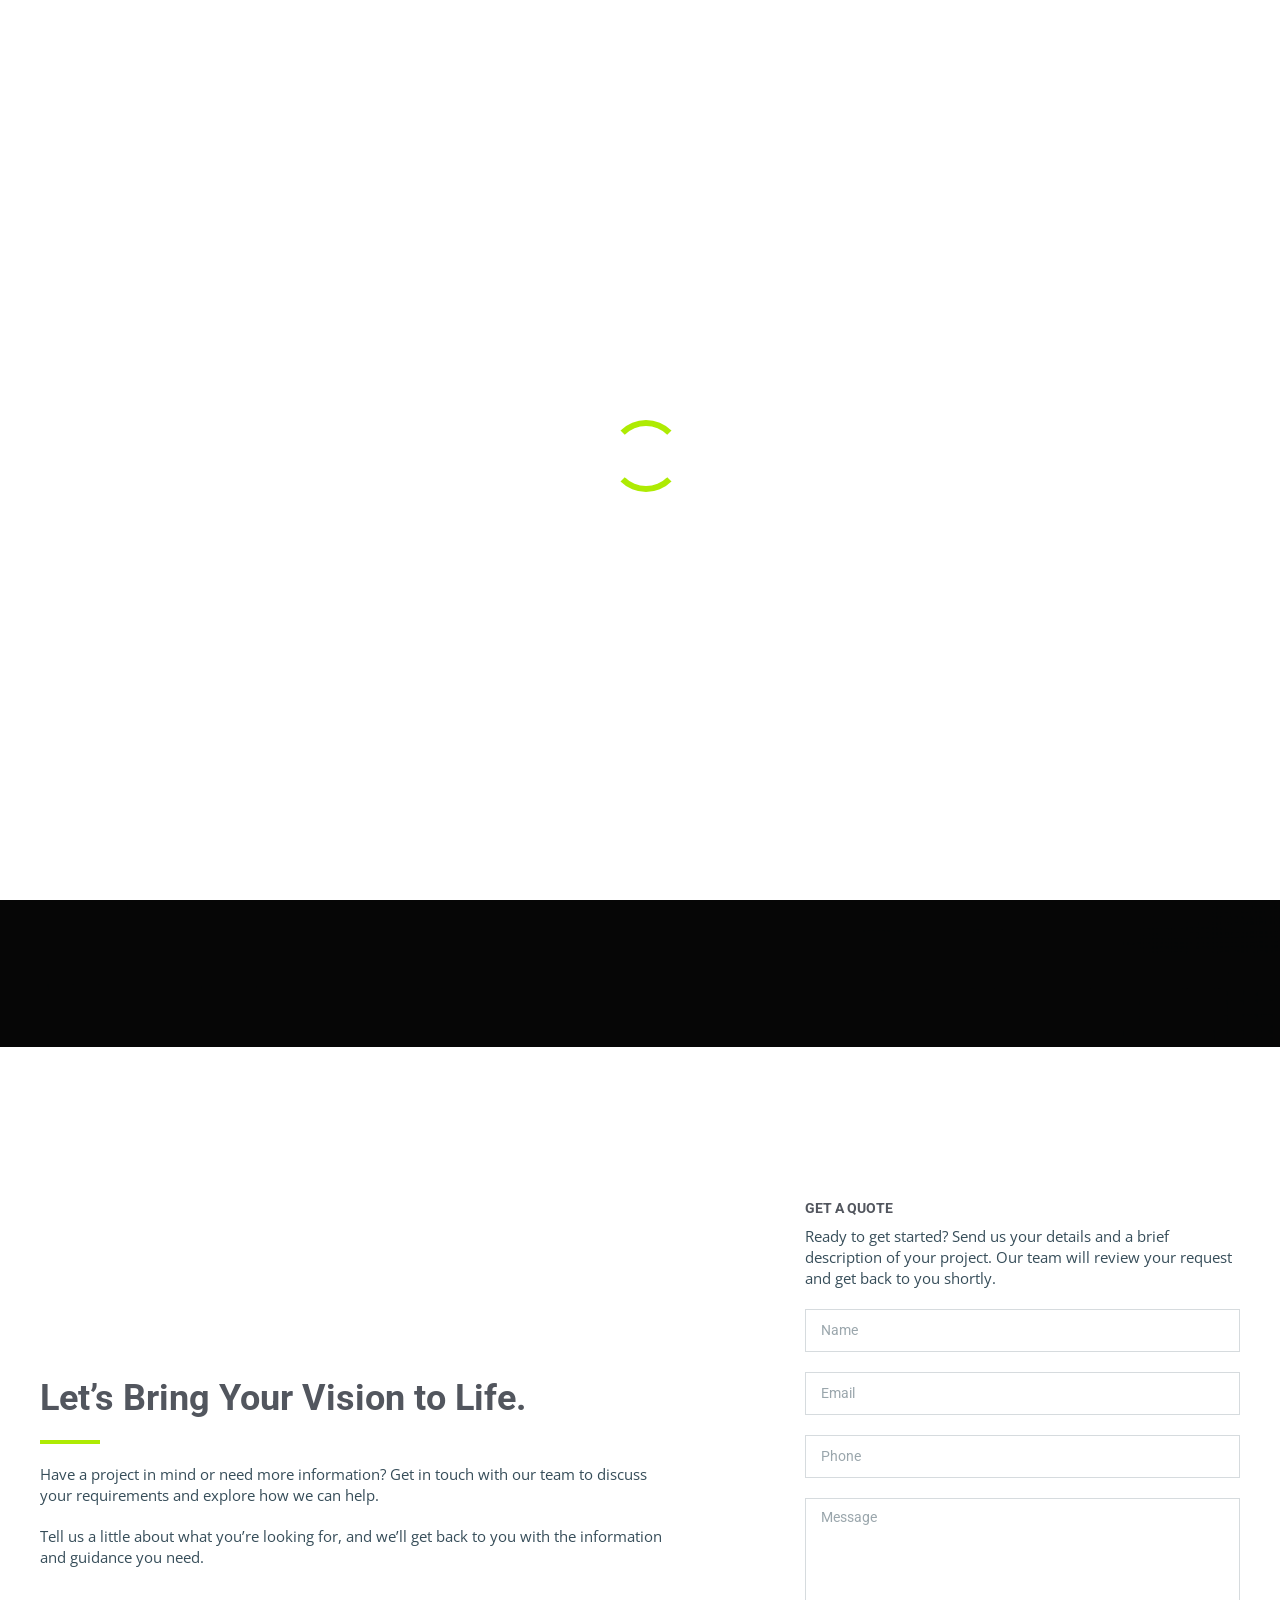
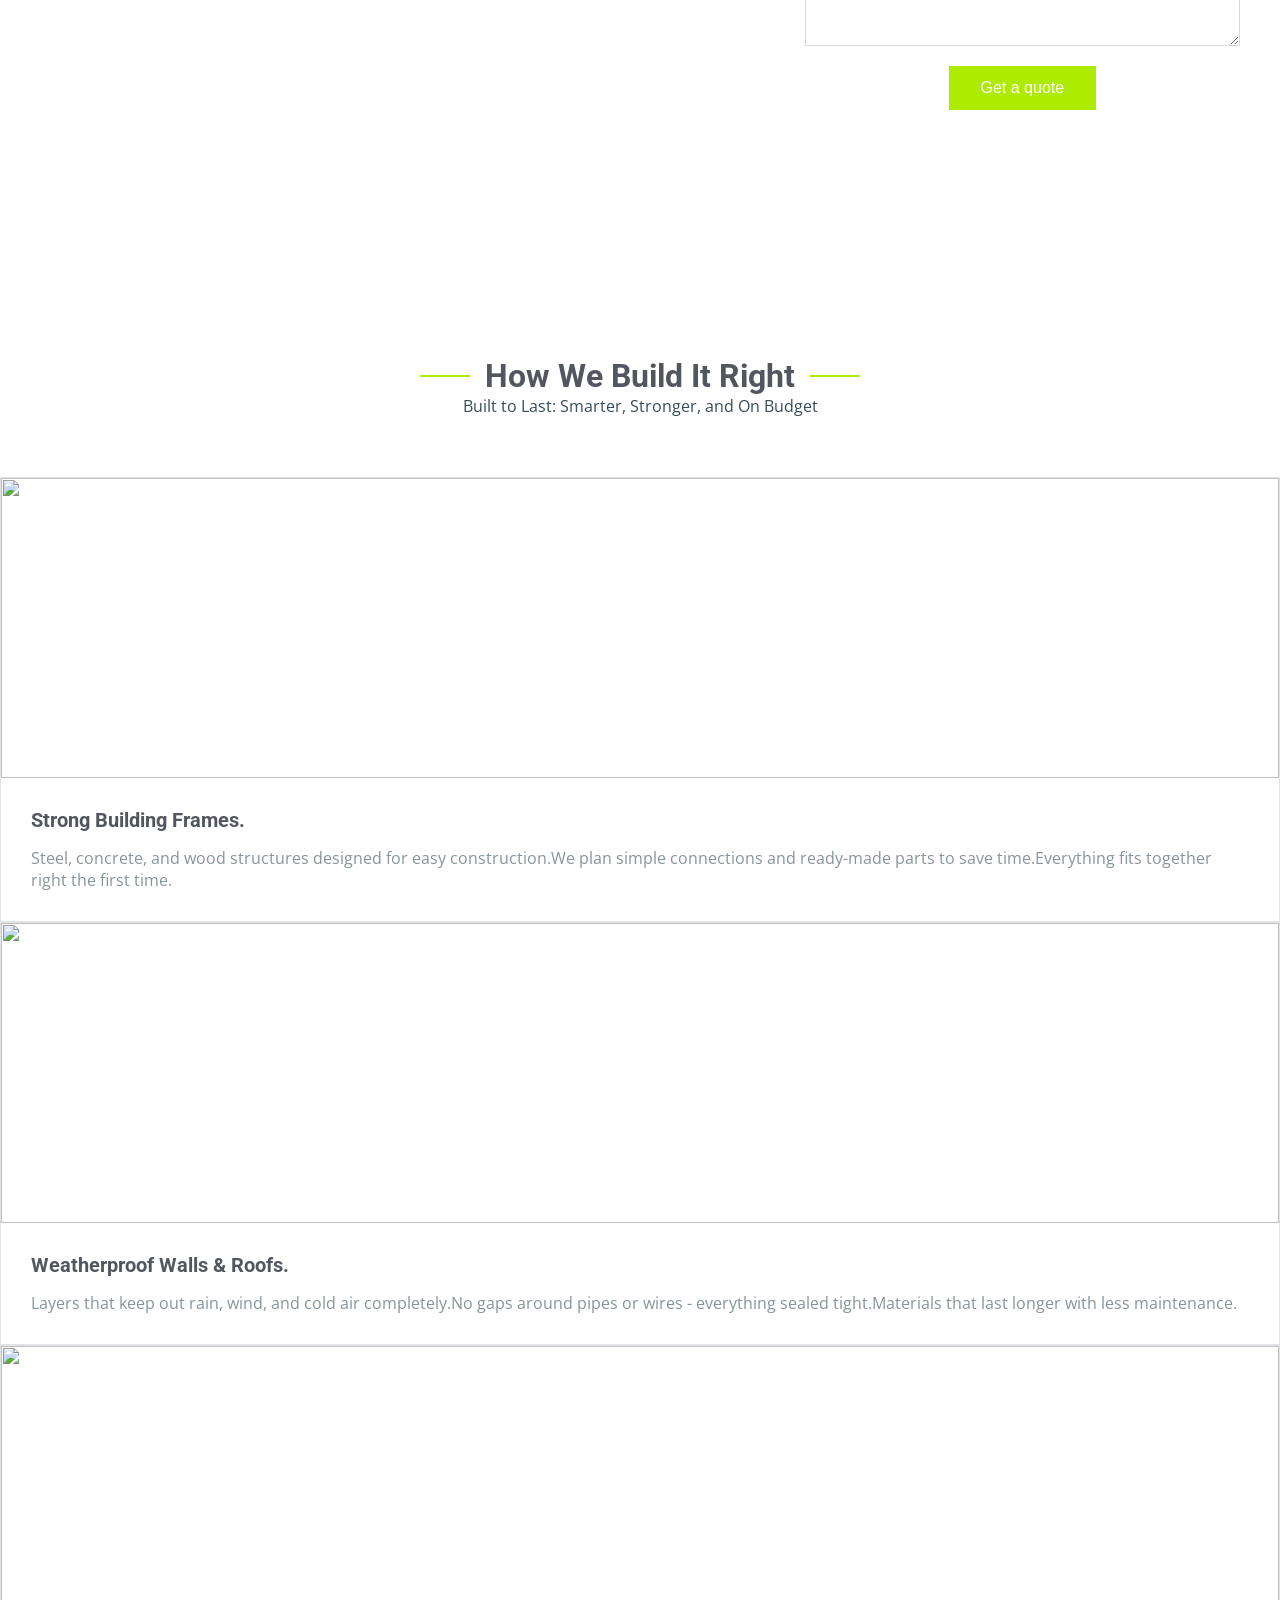
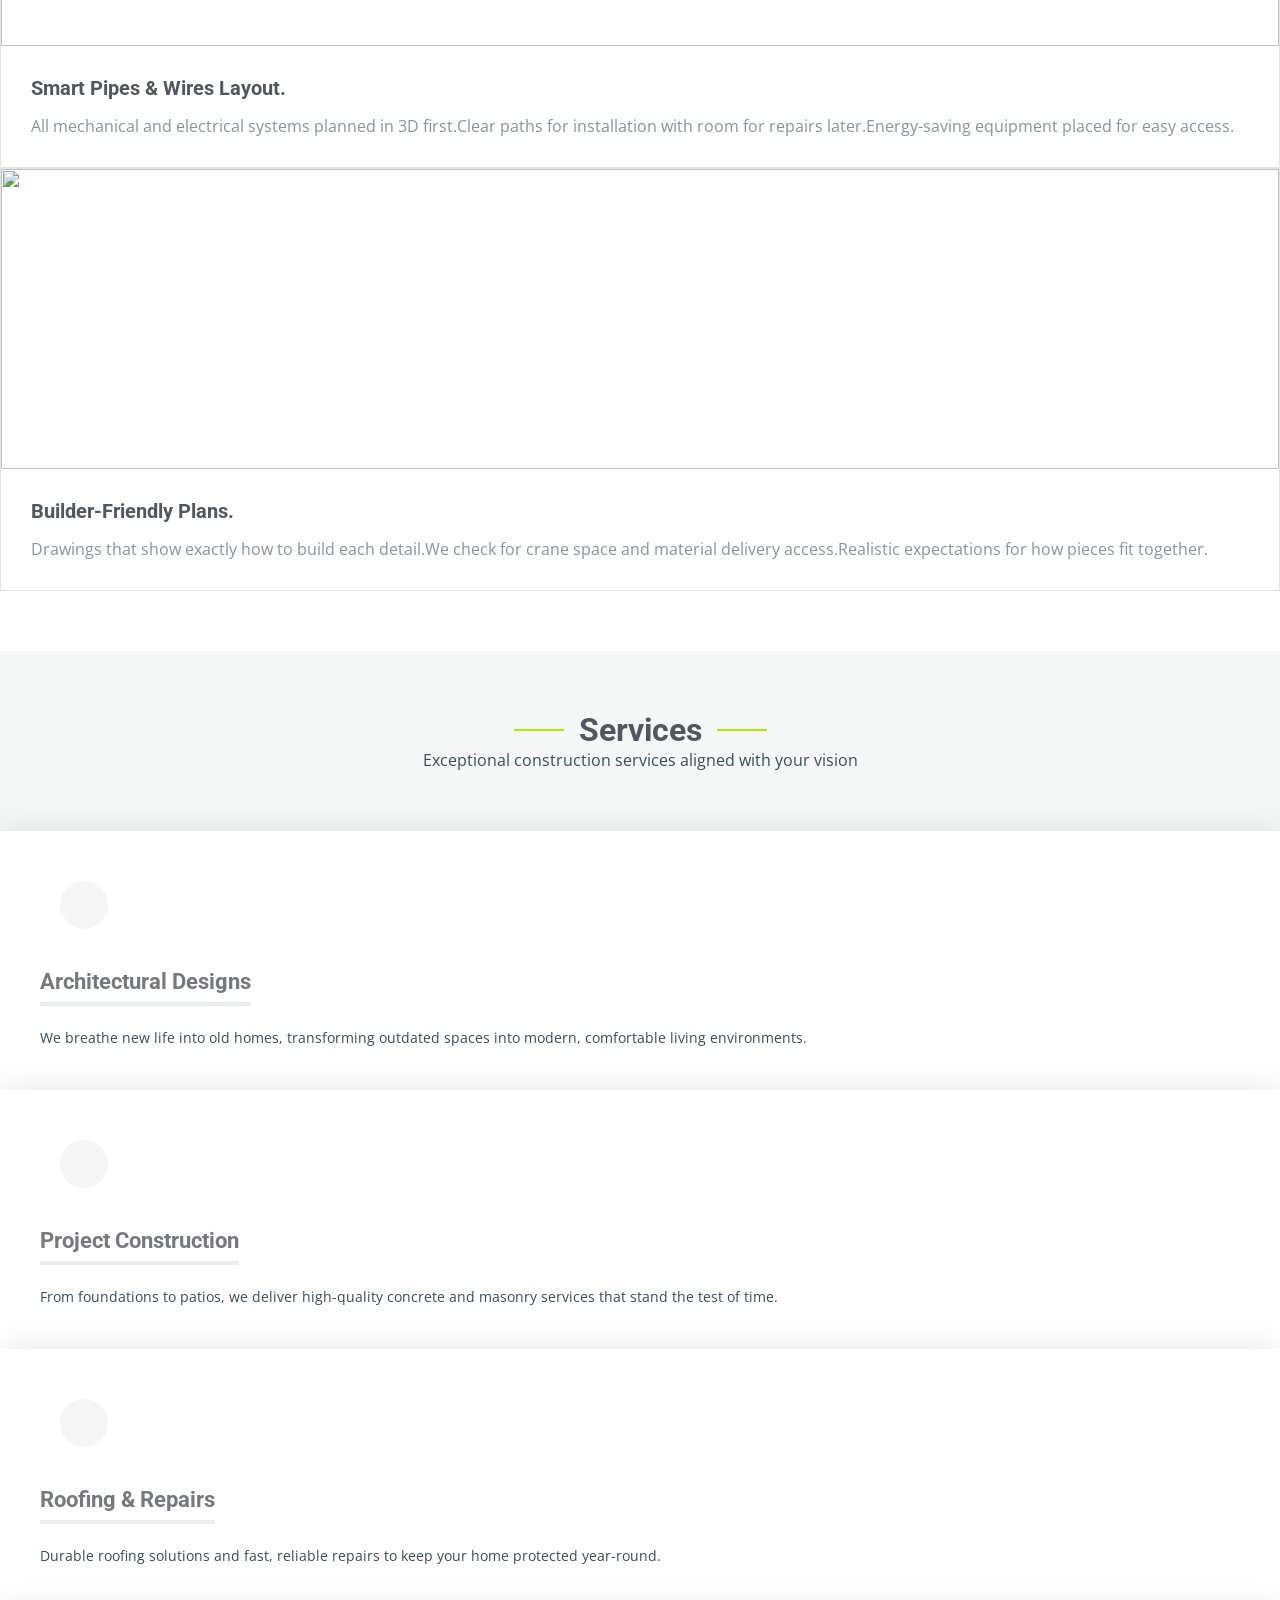
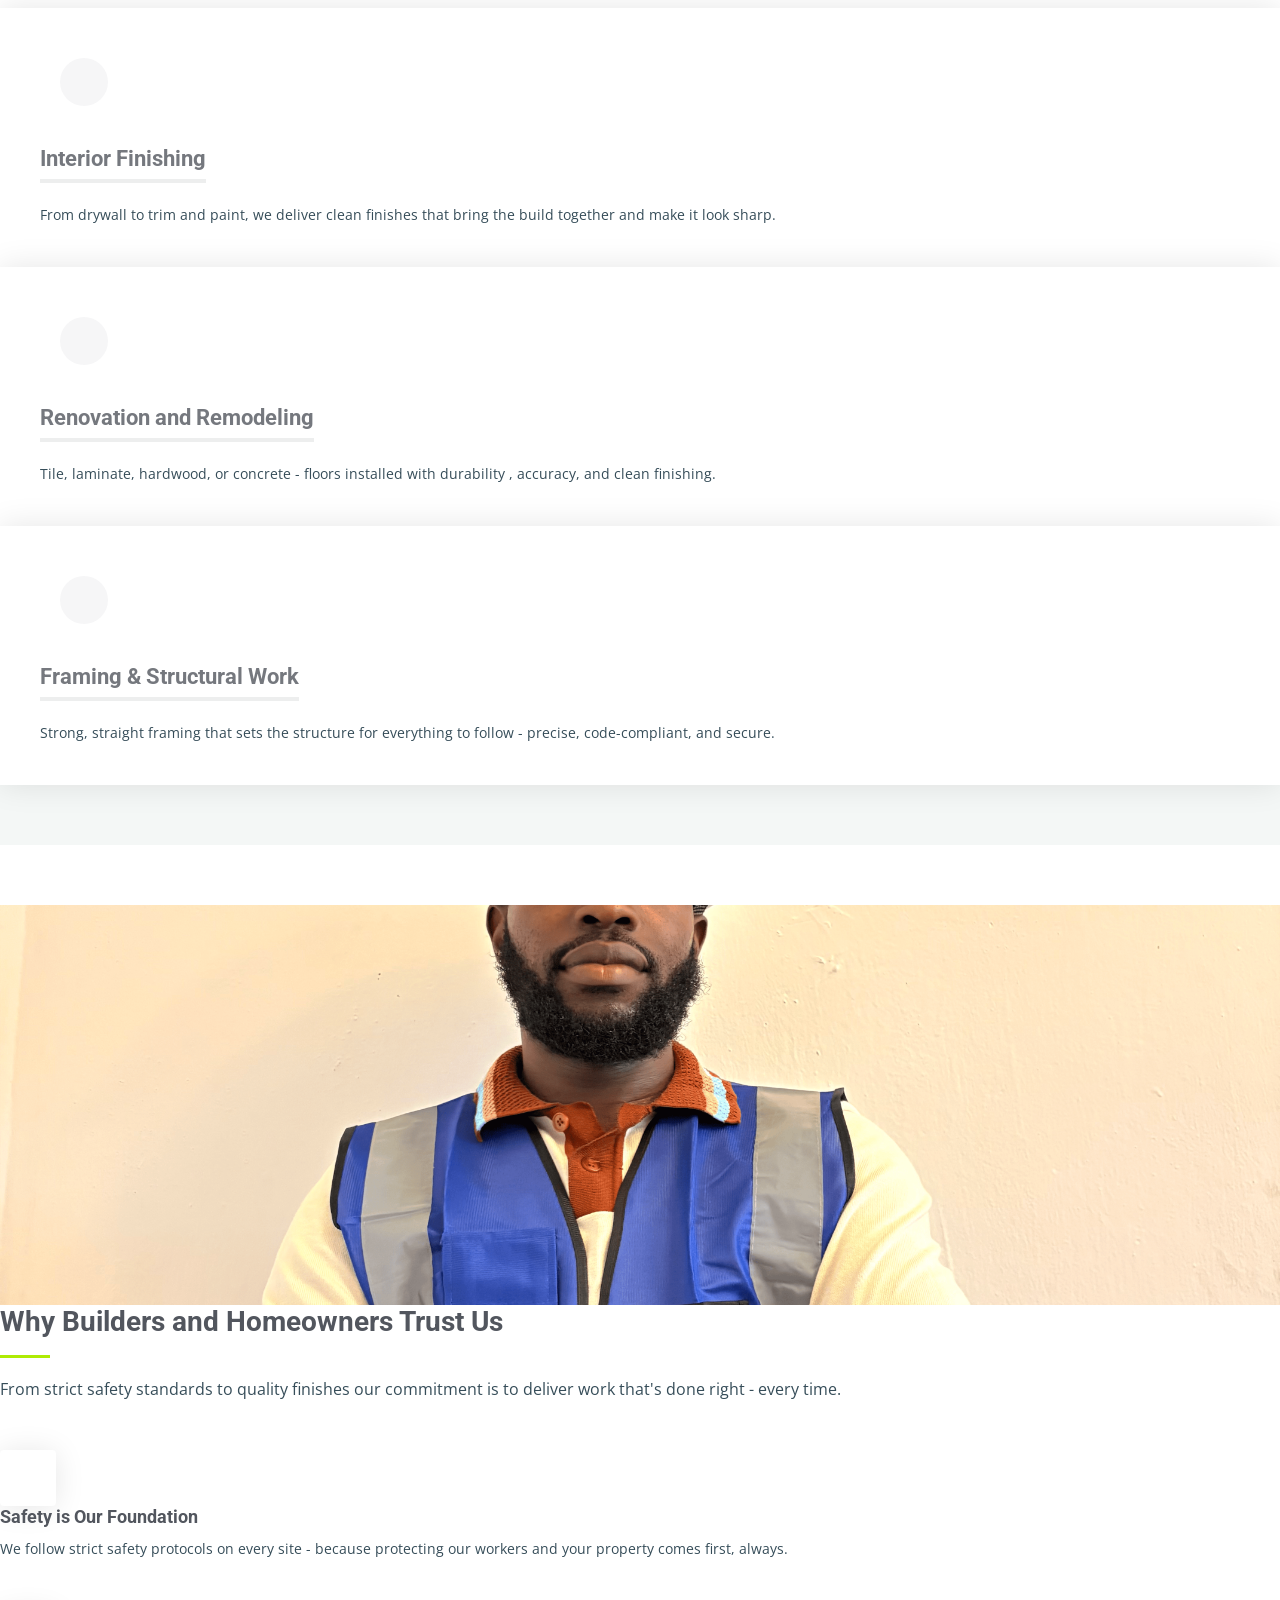
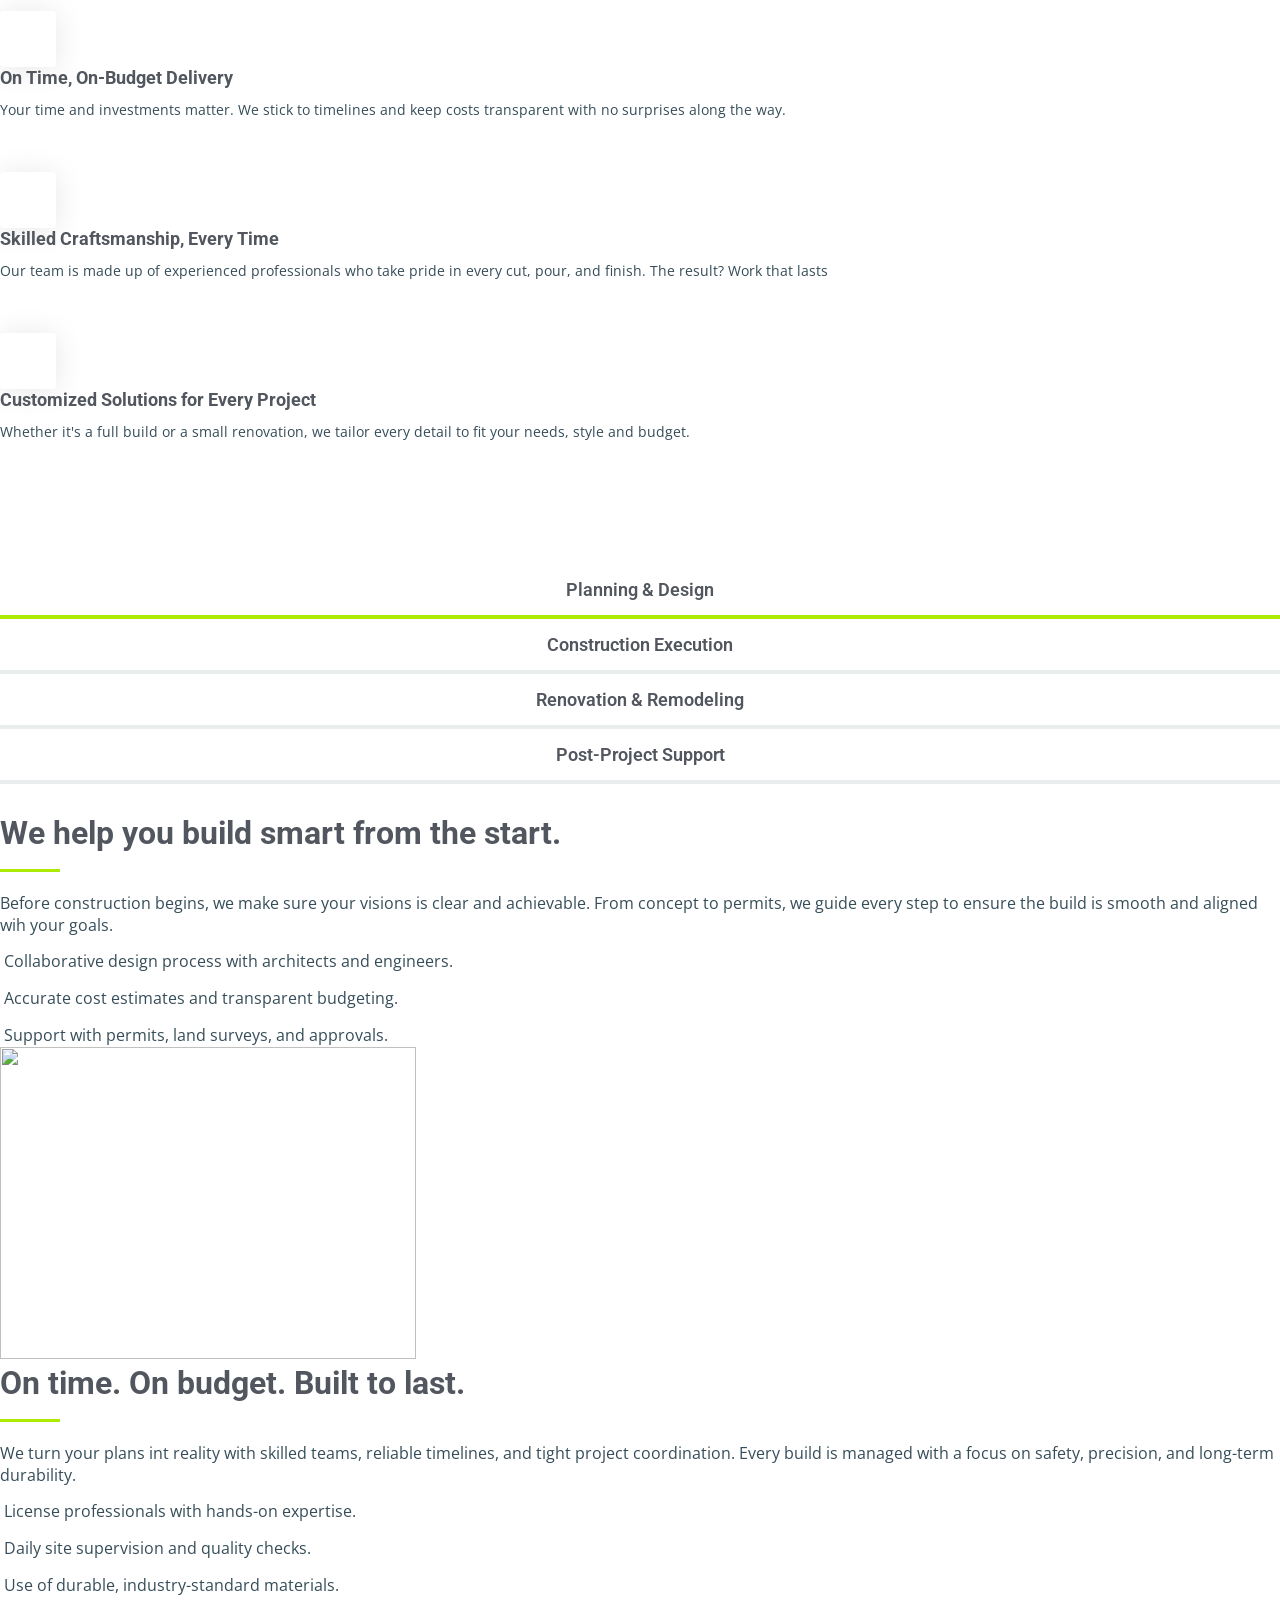
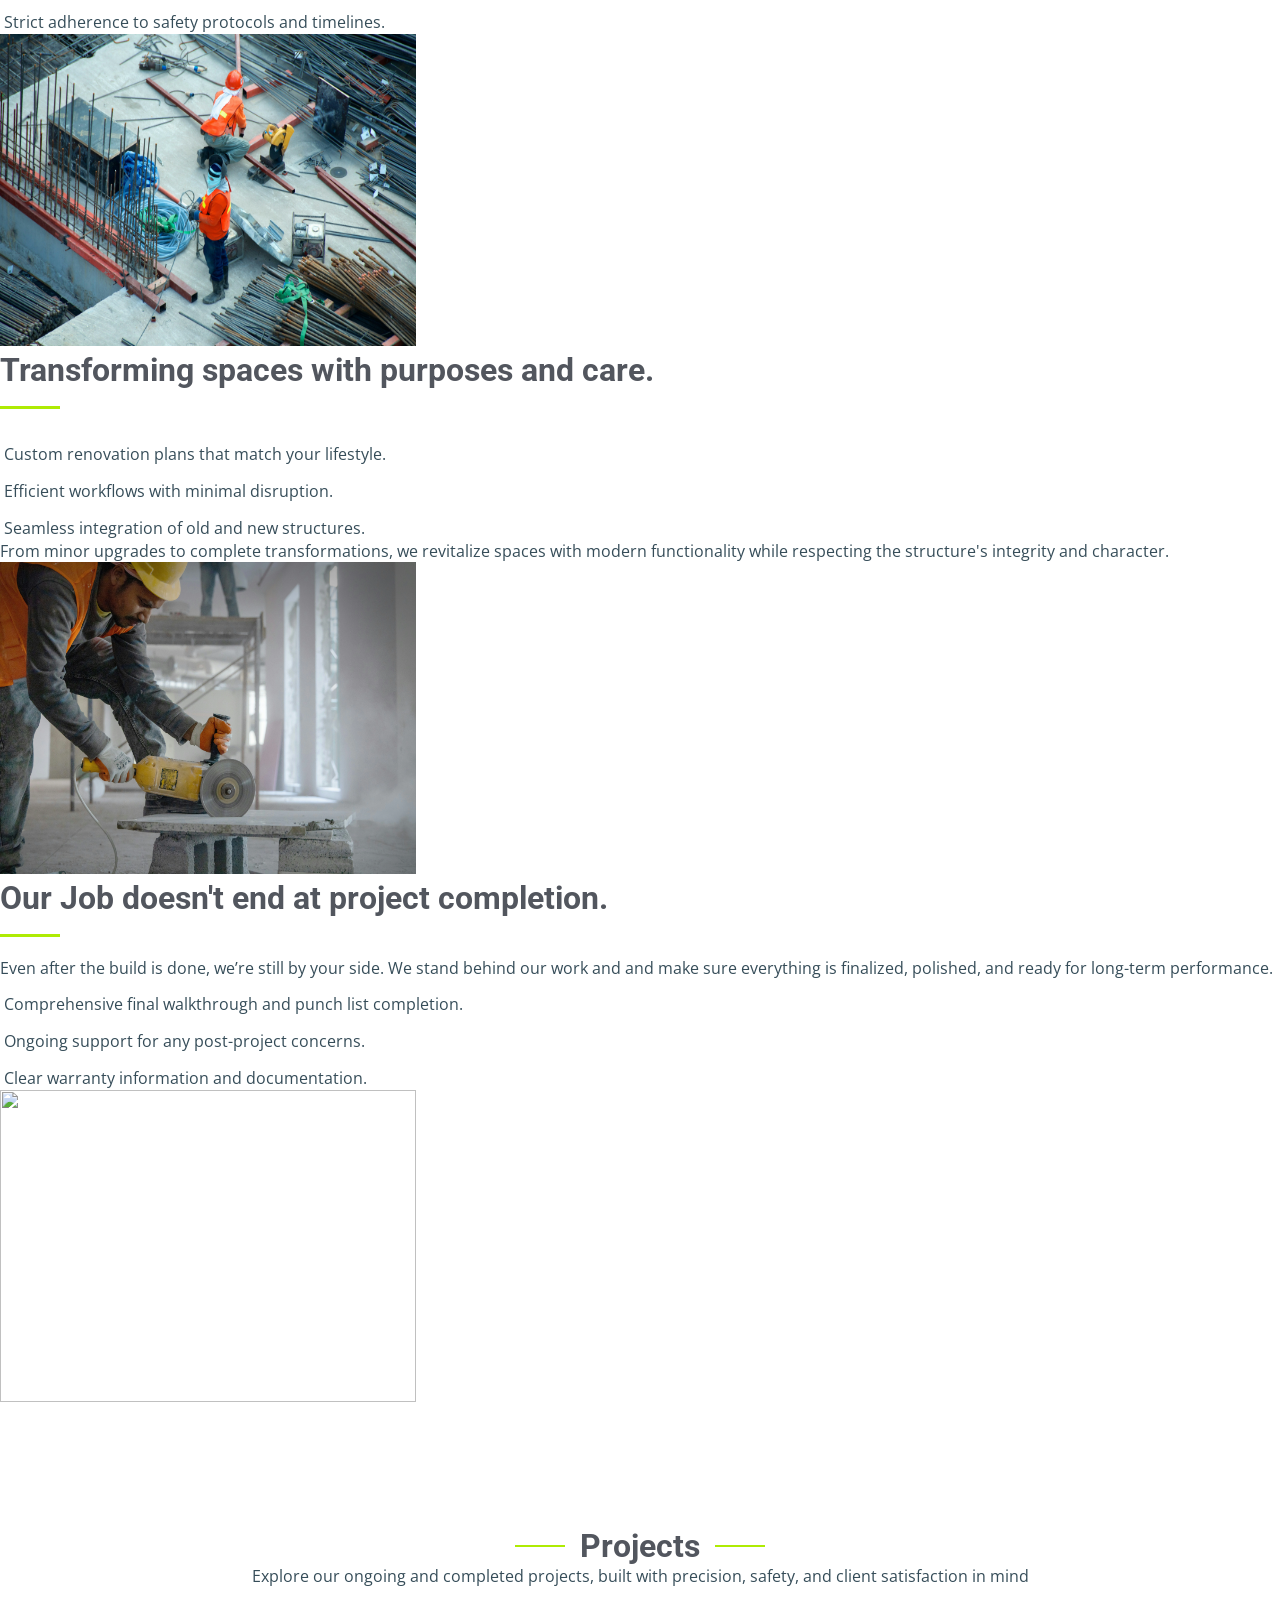
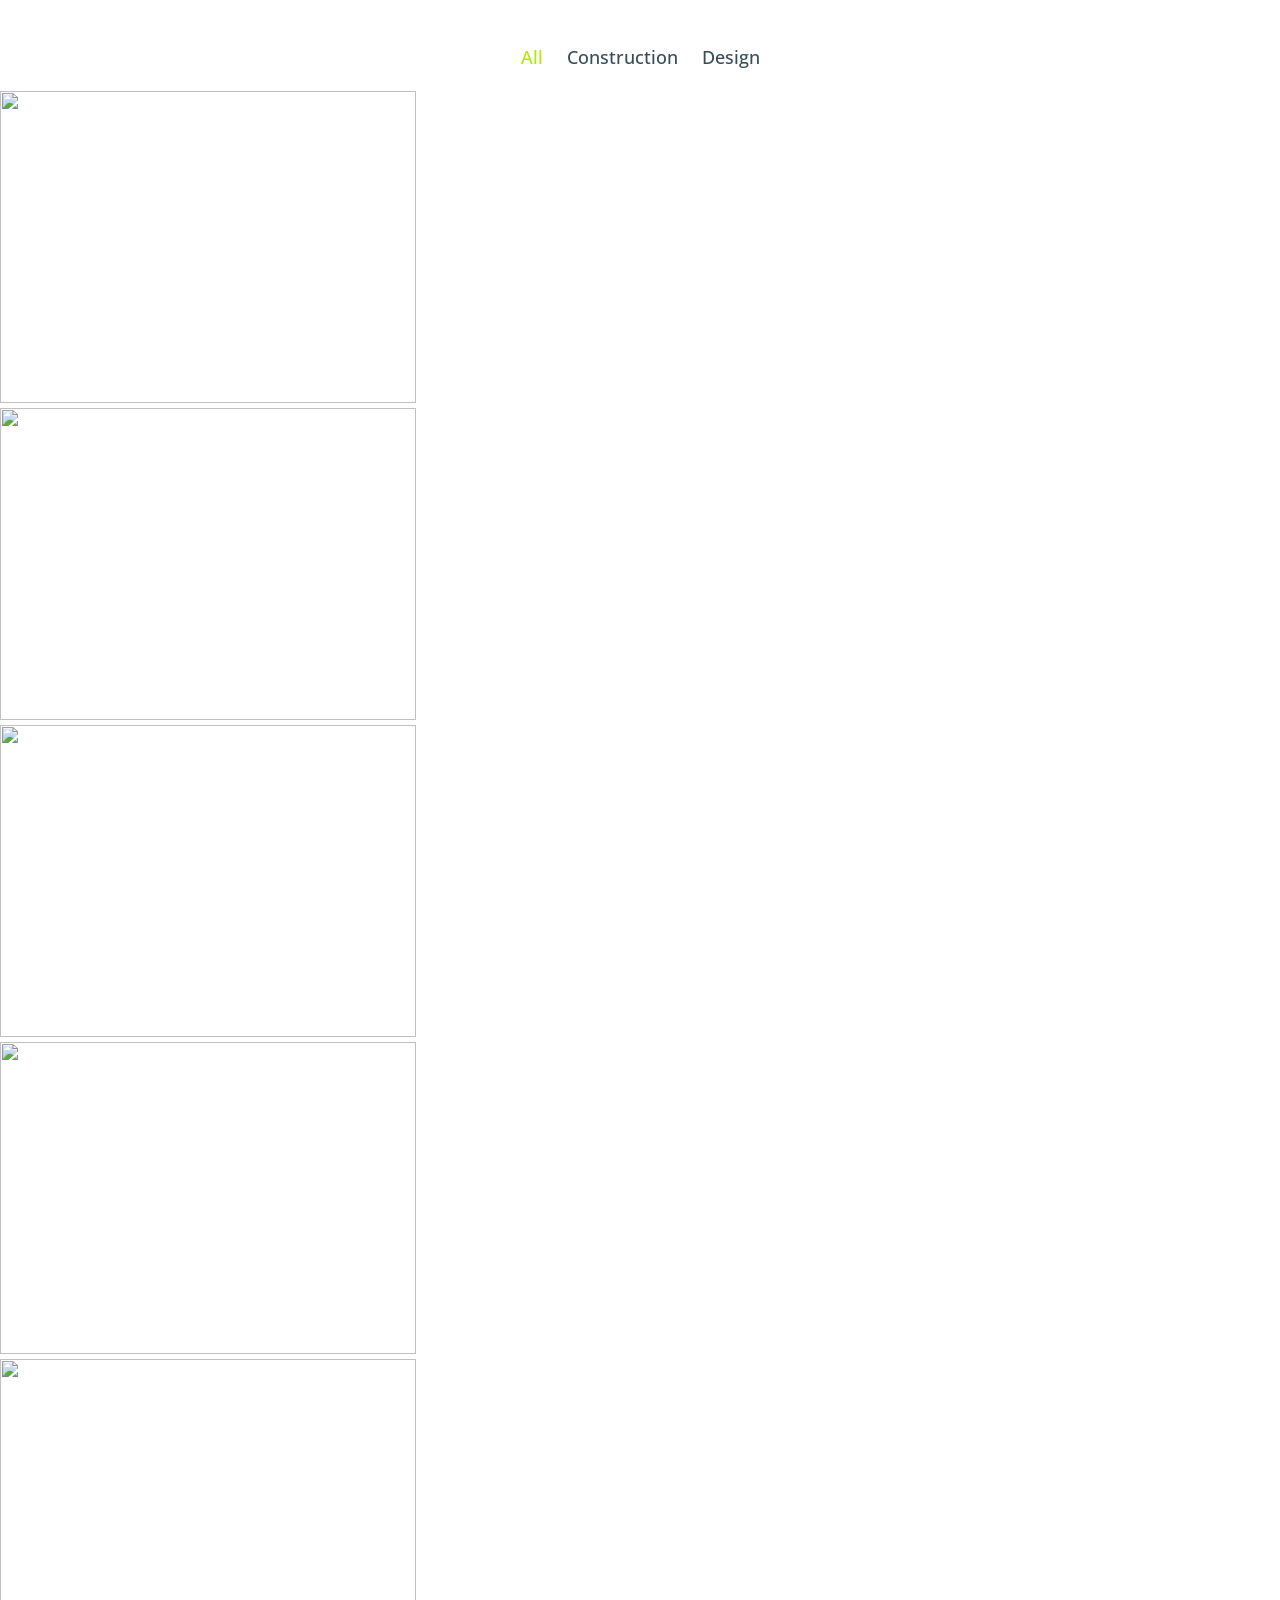
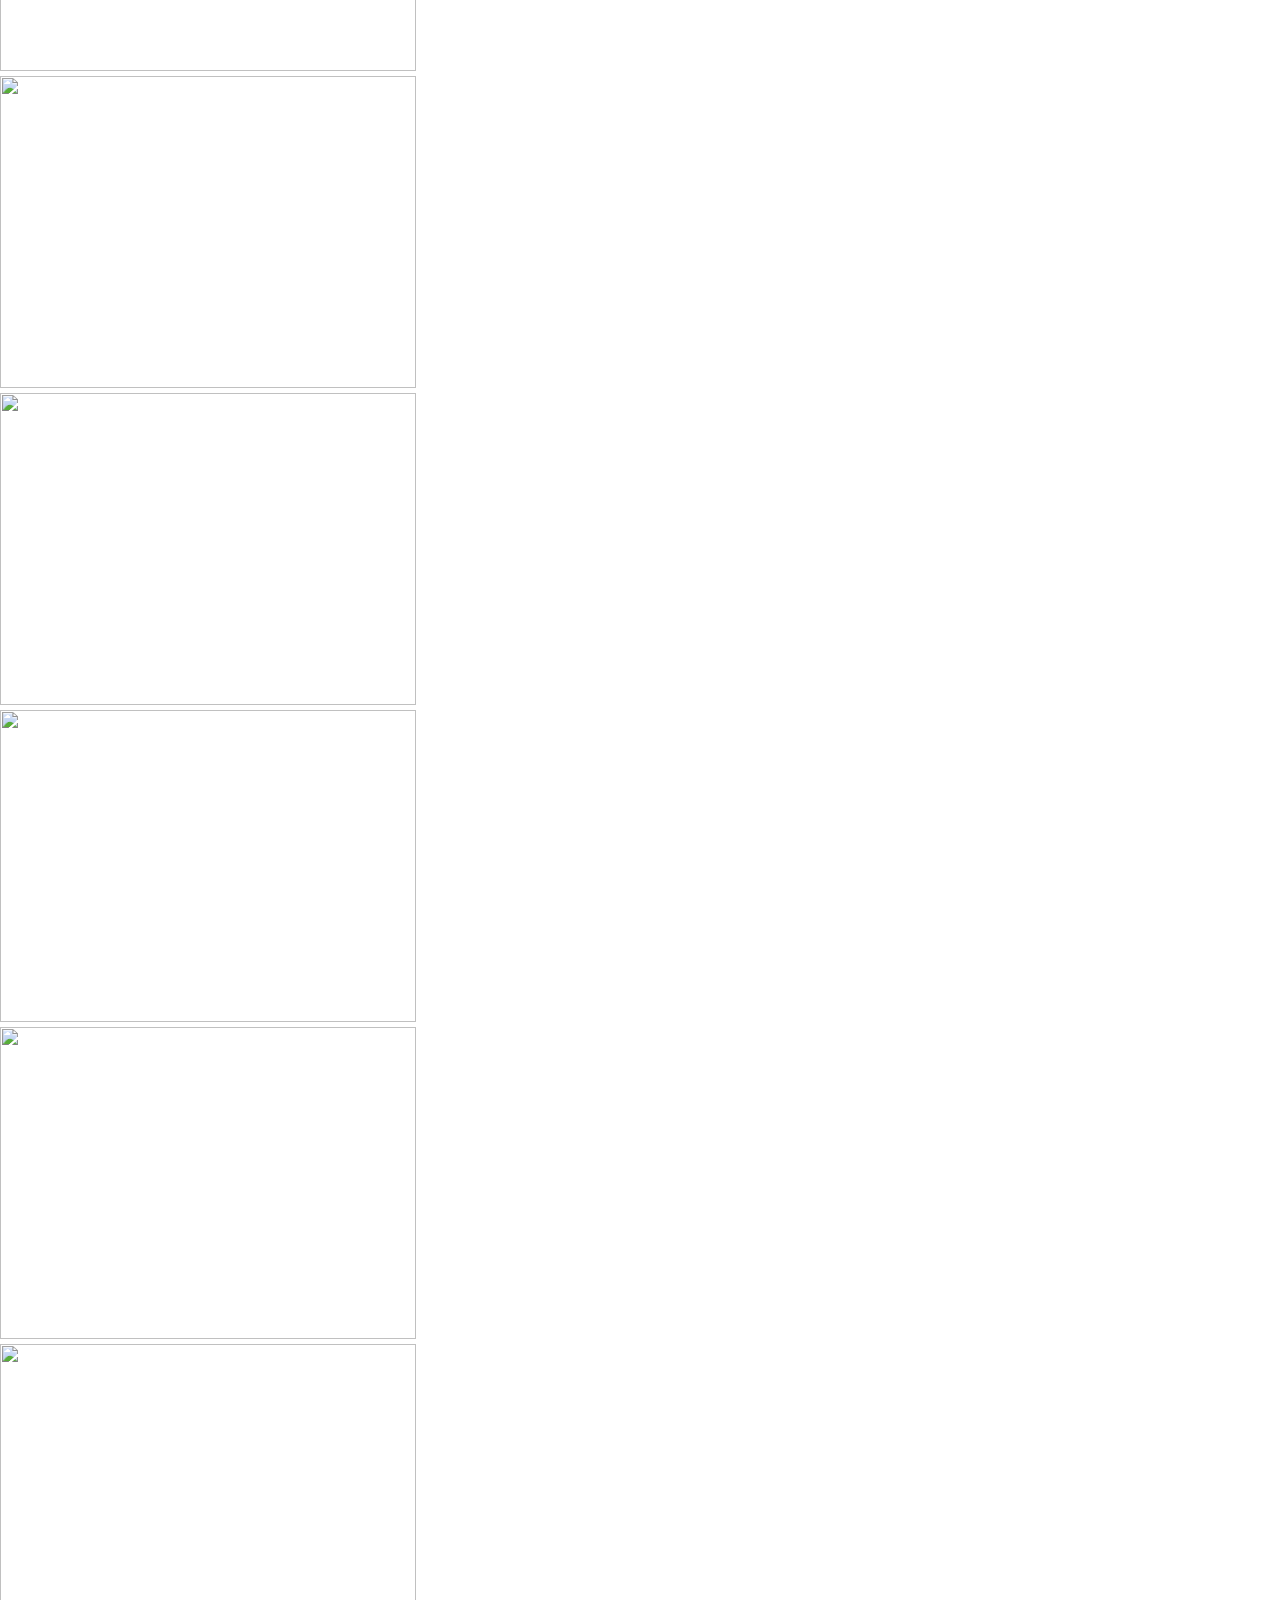
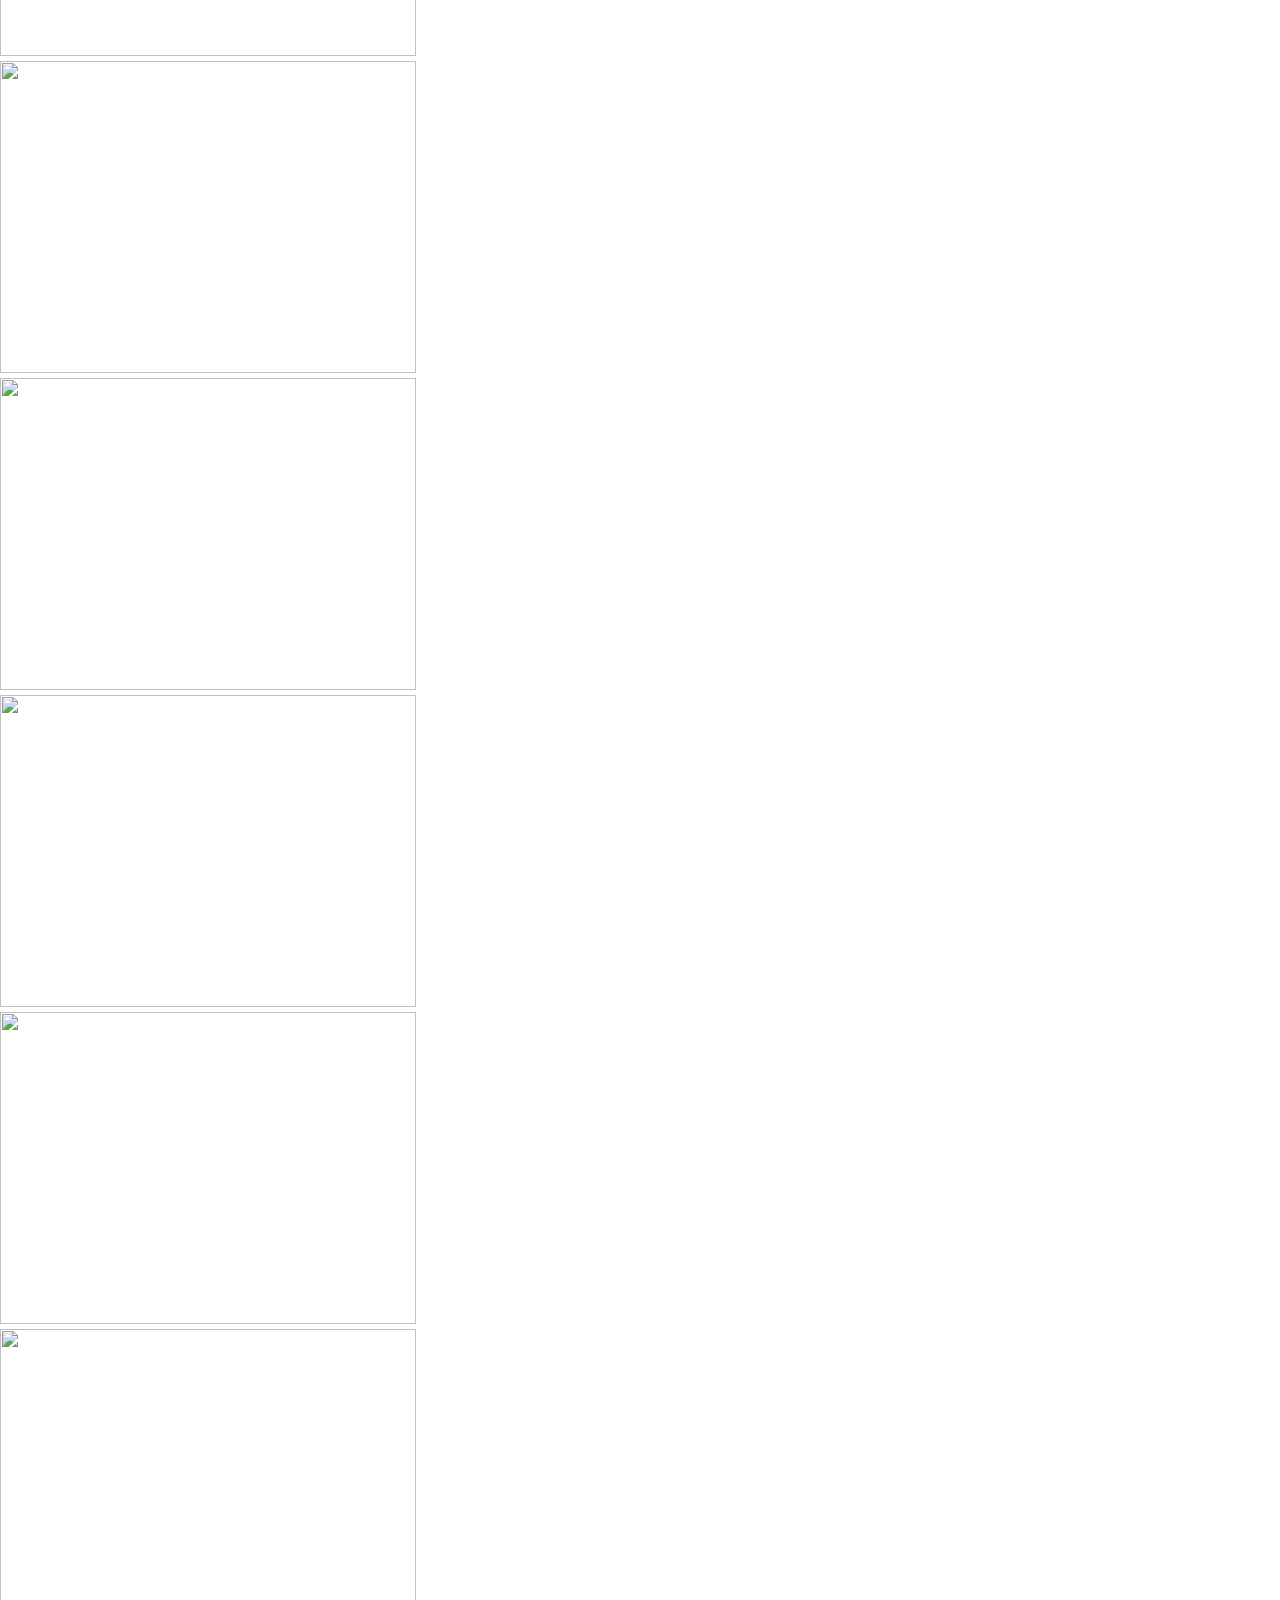
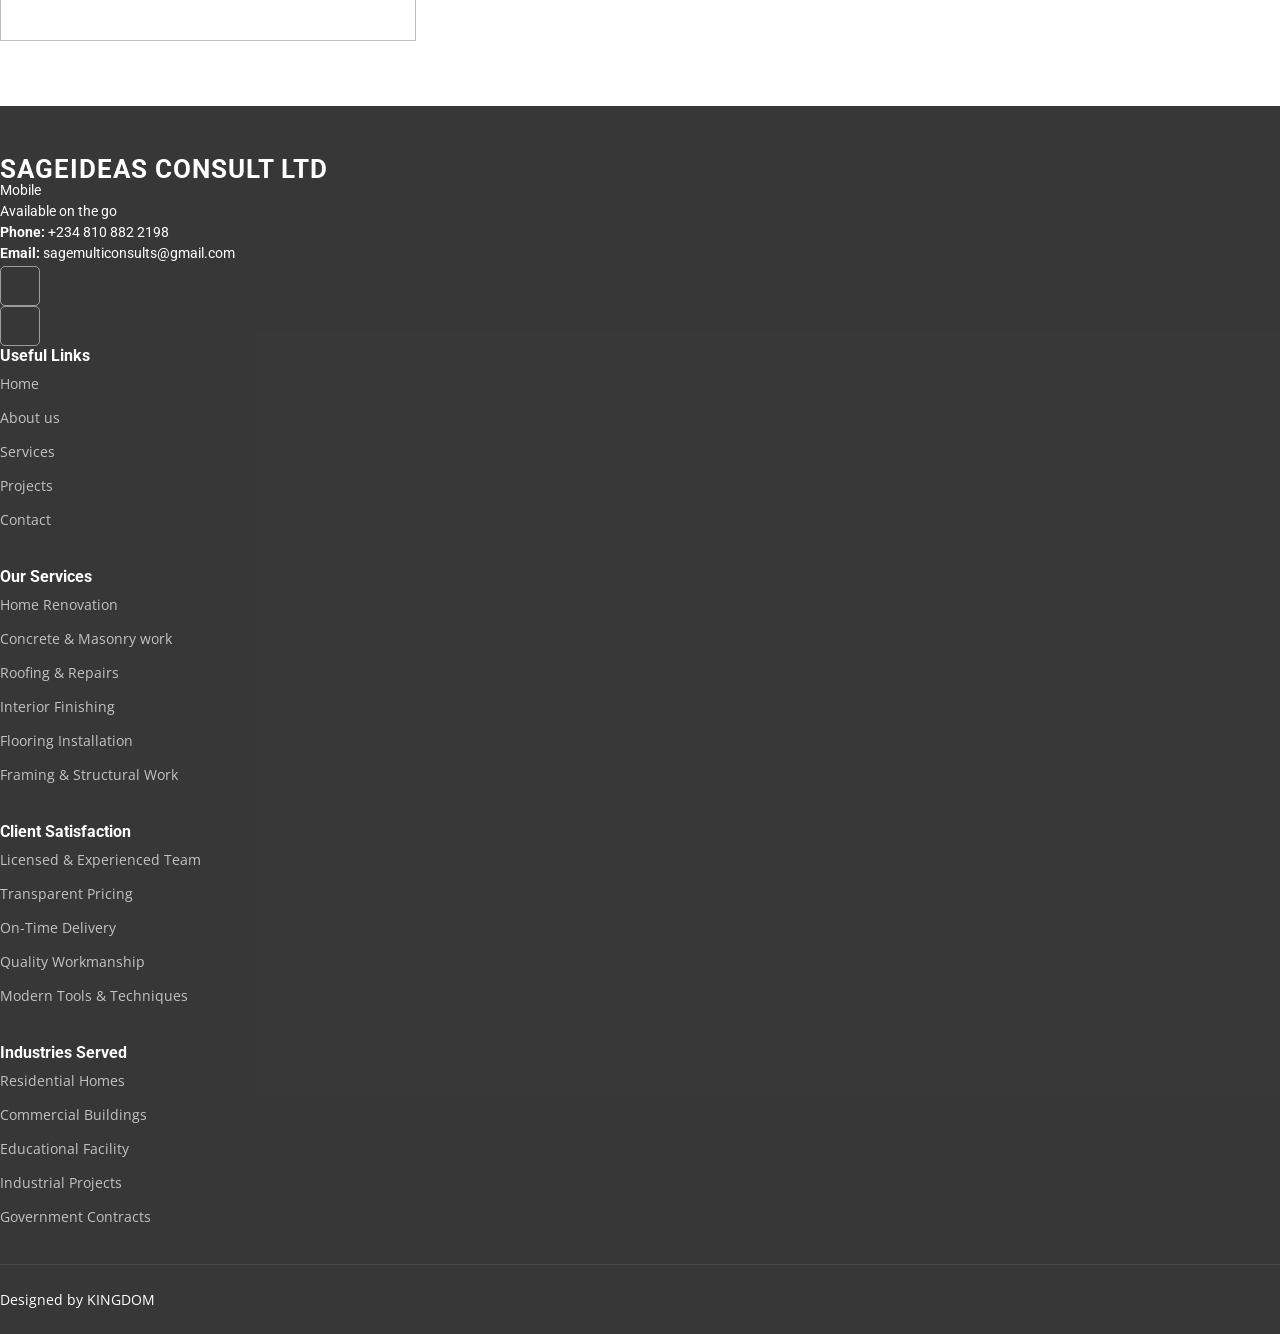
==== commit d6f5f2f2: "Update index.html" ====
--- a/index.html
+++ b/index.html
@@ -85,23 +85,23 @@
       <div id="hero-carousel" class="carousel slide" data-bs-ride="carousel" data-bs-interval="5000">
 
         <div class="carousel-item">
-          <img src="carousel-5.jpg" alt="">
+          <img src="webp-images/carousel-5.webp" alt="">
         </div>
 
         <div class="carousel-item active">
-          <img src="carousel-2.jpg" alt="">
+          <img src="webp-images/carousel-2.webp" alt="">
         </div>
 
         <div class="carousel-item">
-          <img src="carousel-4.jpg" alt="">
+          <img src="webp-images/carousel-4.webp" alt="">
         </div>
 
         <div class="carousel-item">
-          <img src="carousel-7.jpg" alt="">
+          <img src="webp-images/carousel-7.webp" alt="">
         </div>
 
         <div class="carousel-item">
-          <img src="carousel-6.jpg" alt="">
+          <img src="webp-images/carousel-6.webp" alt="">
         </div>
 
         <a class="carousel-control-prev" href="#hero-carousel" role="button" data-bs-slide="prev">
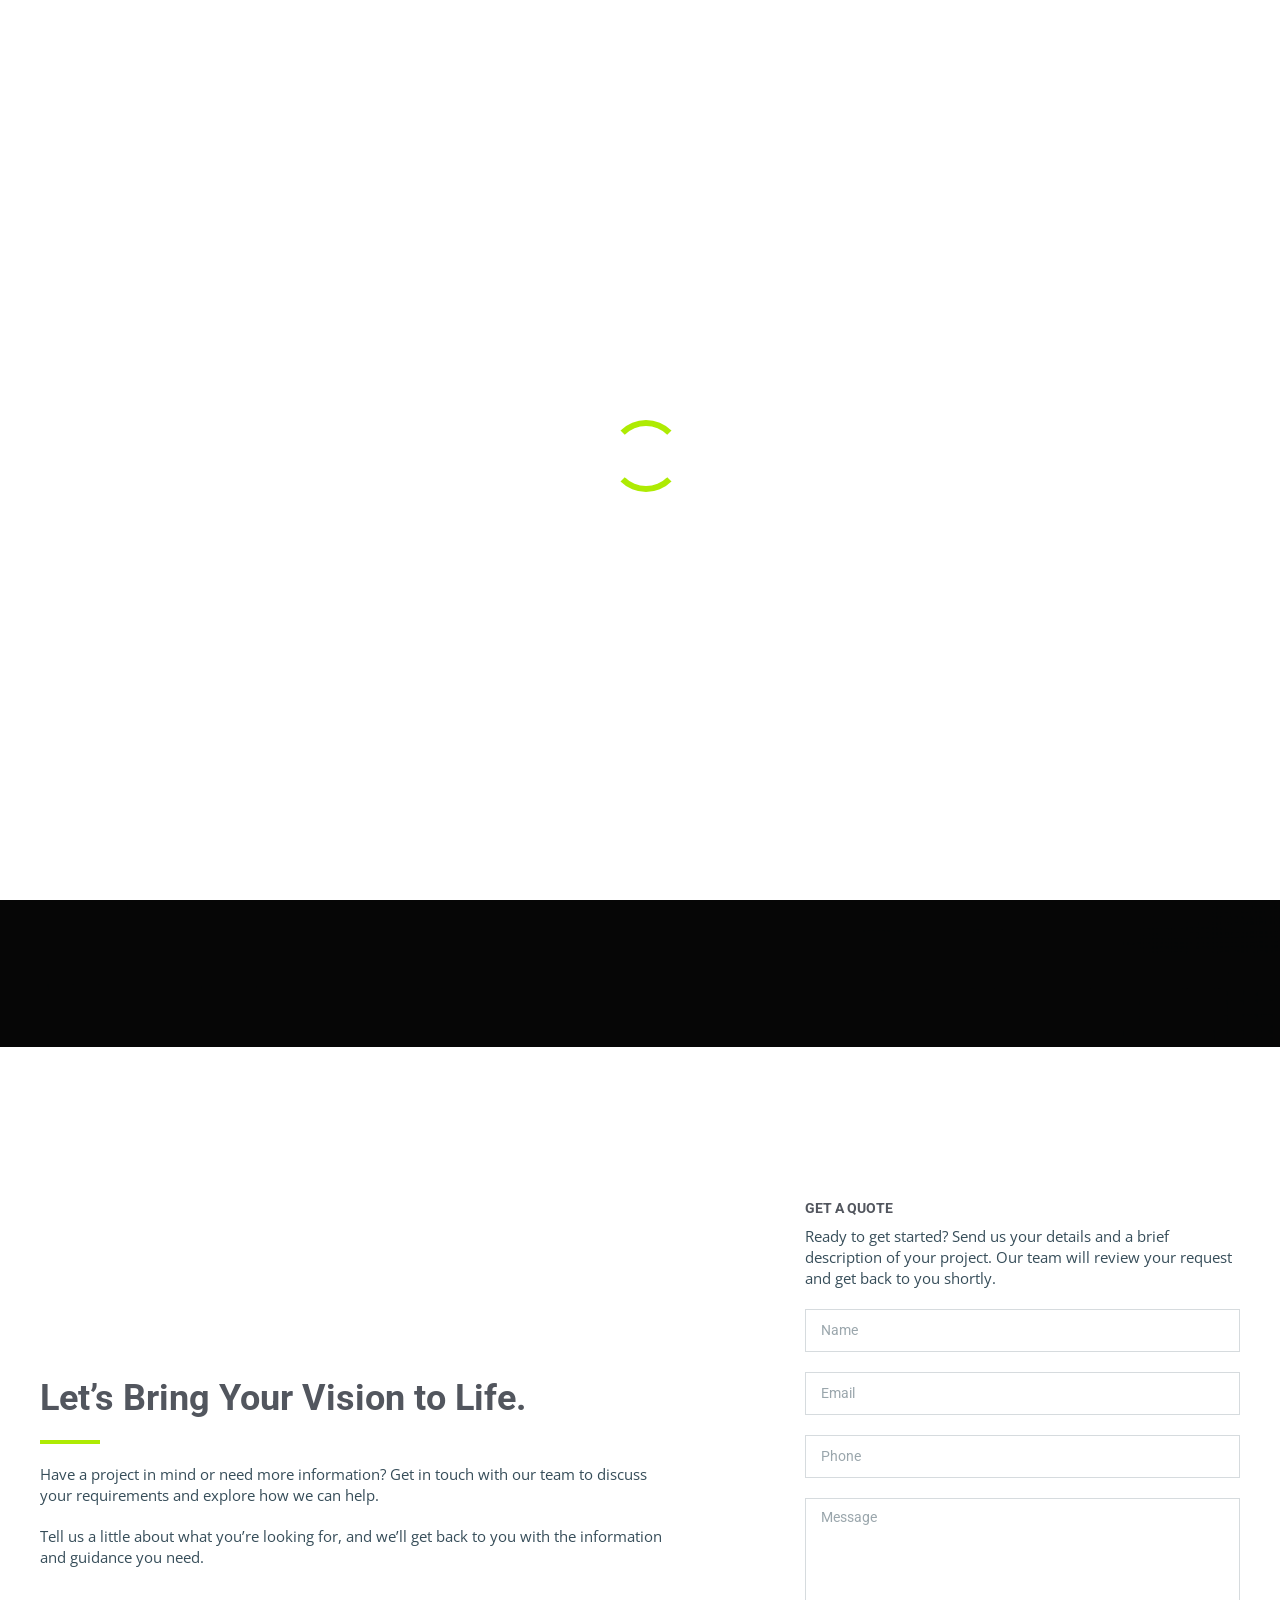
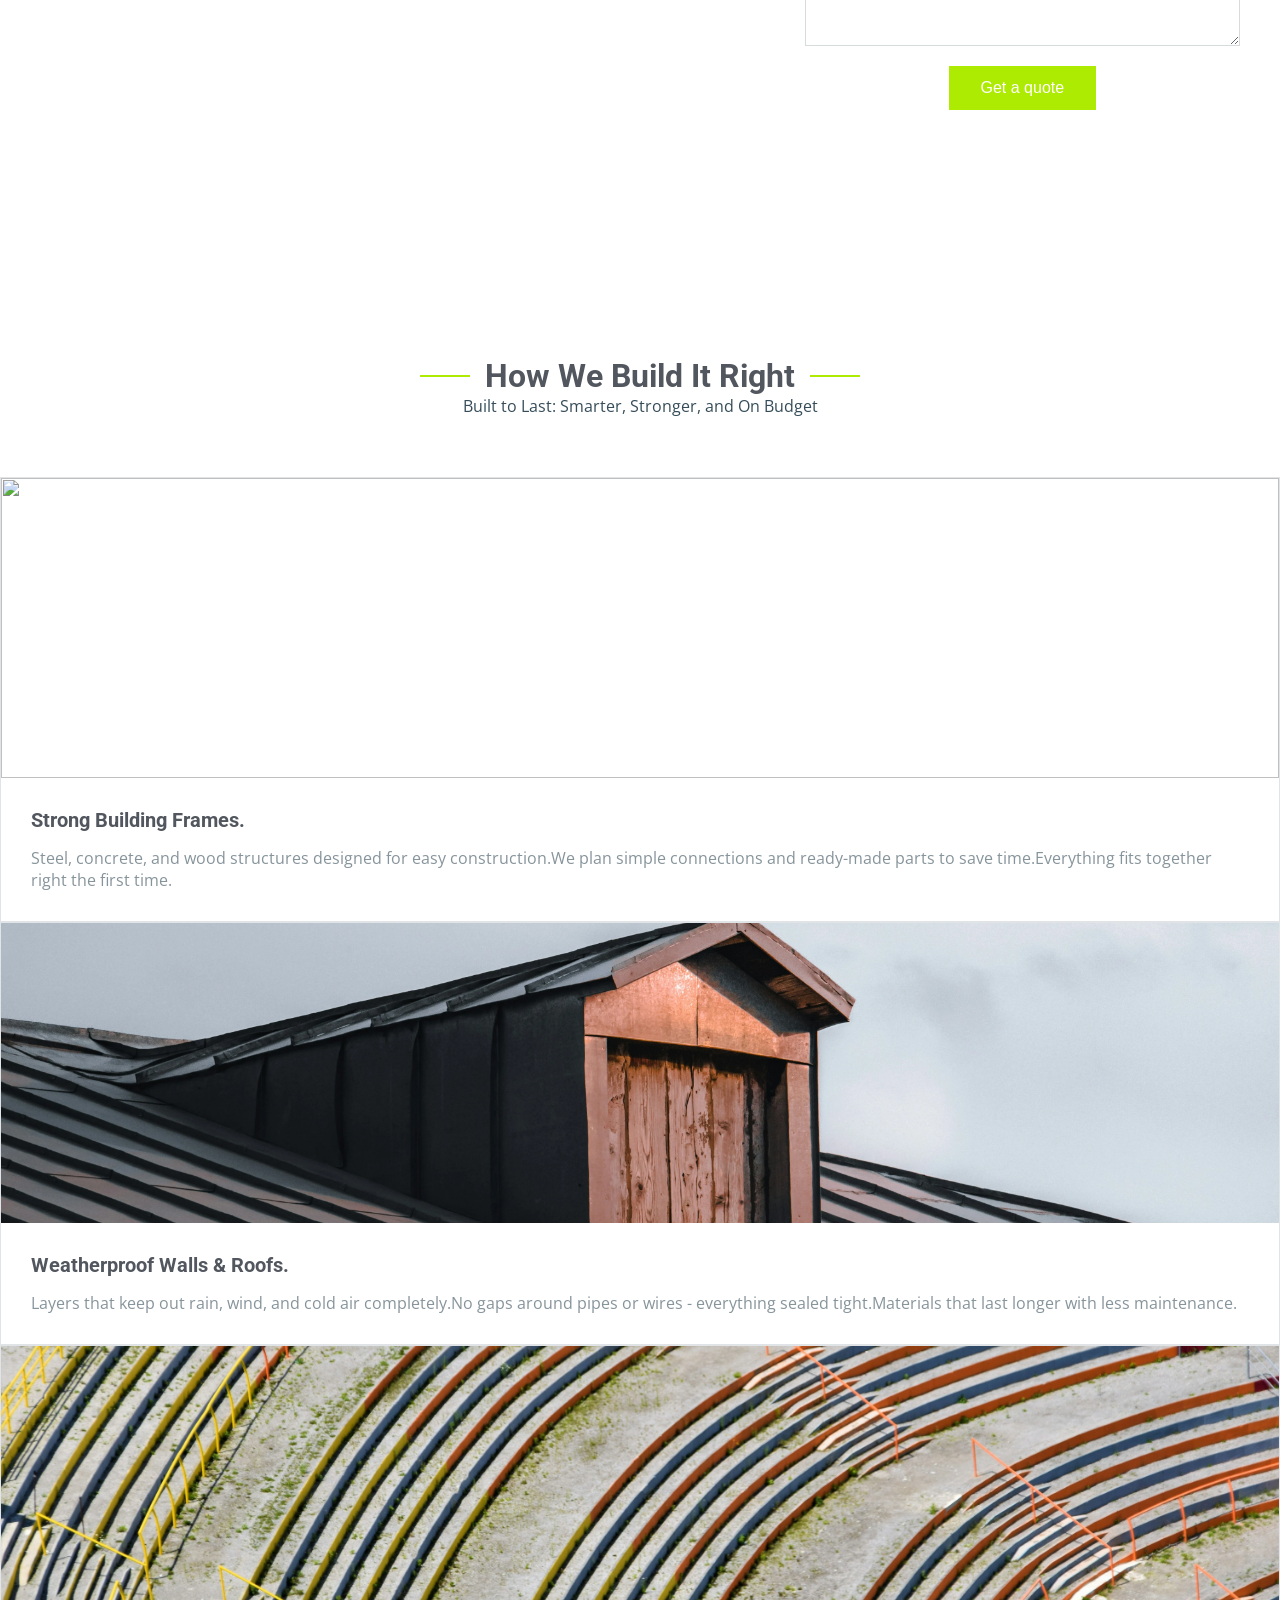
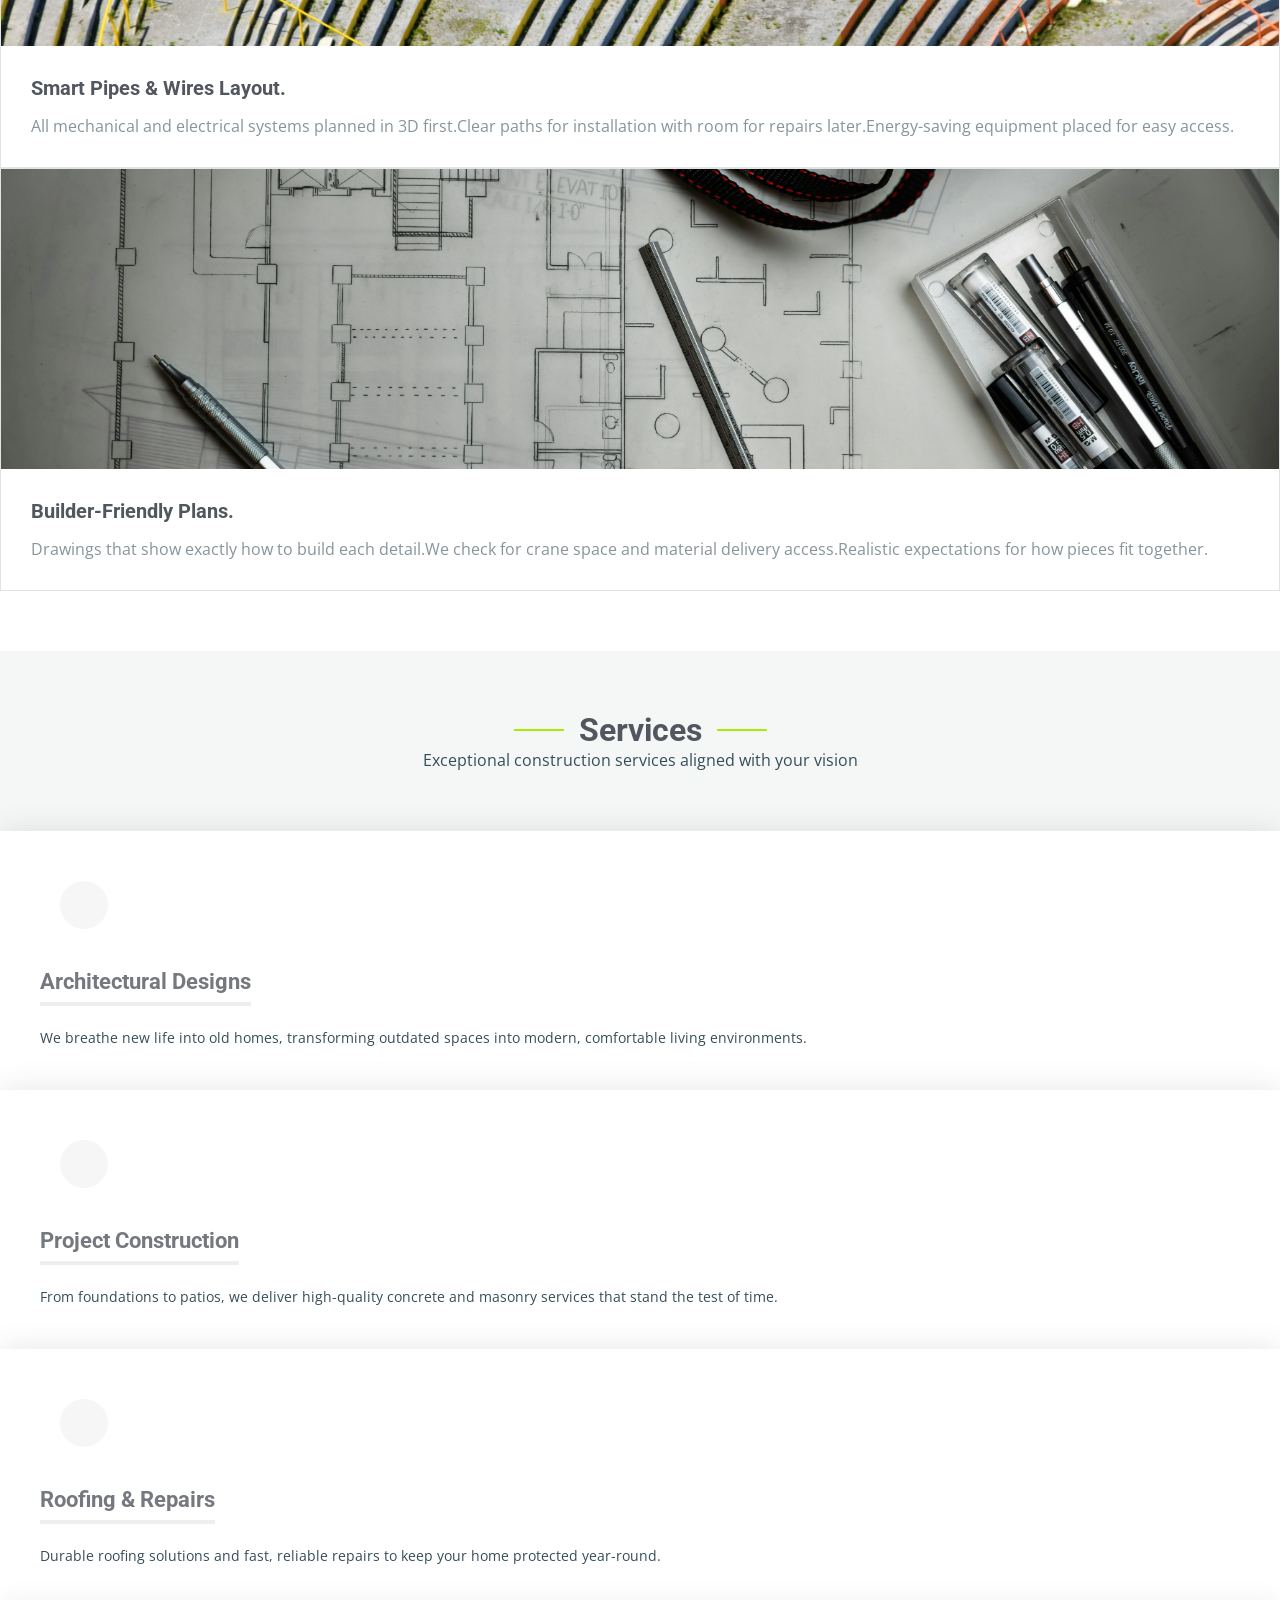
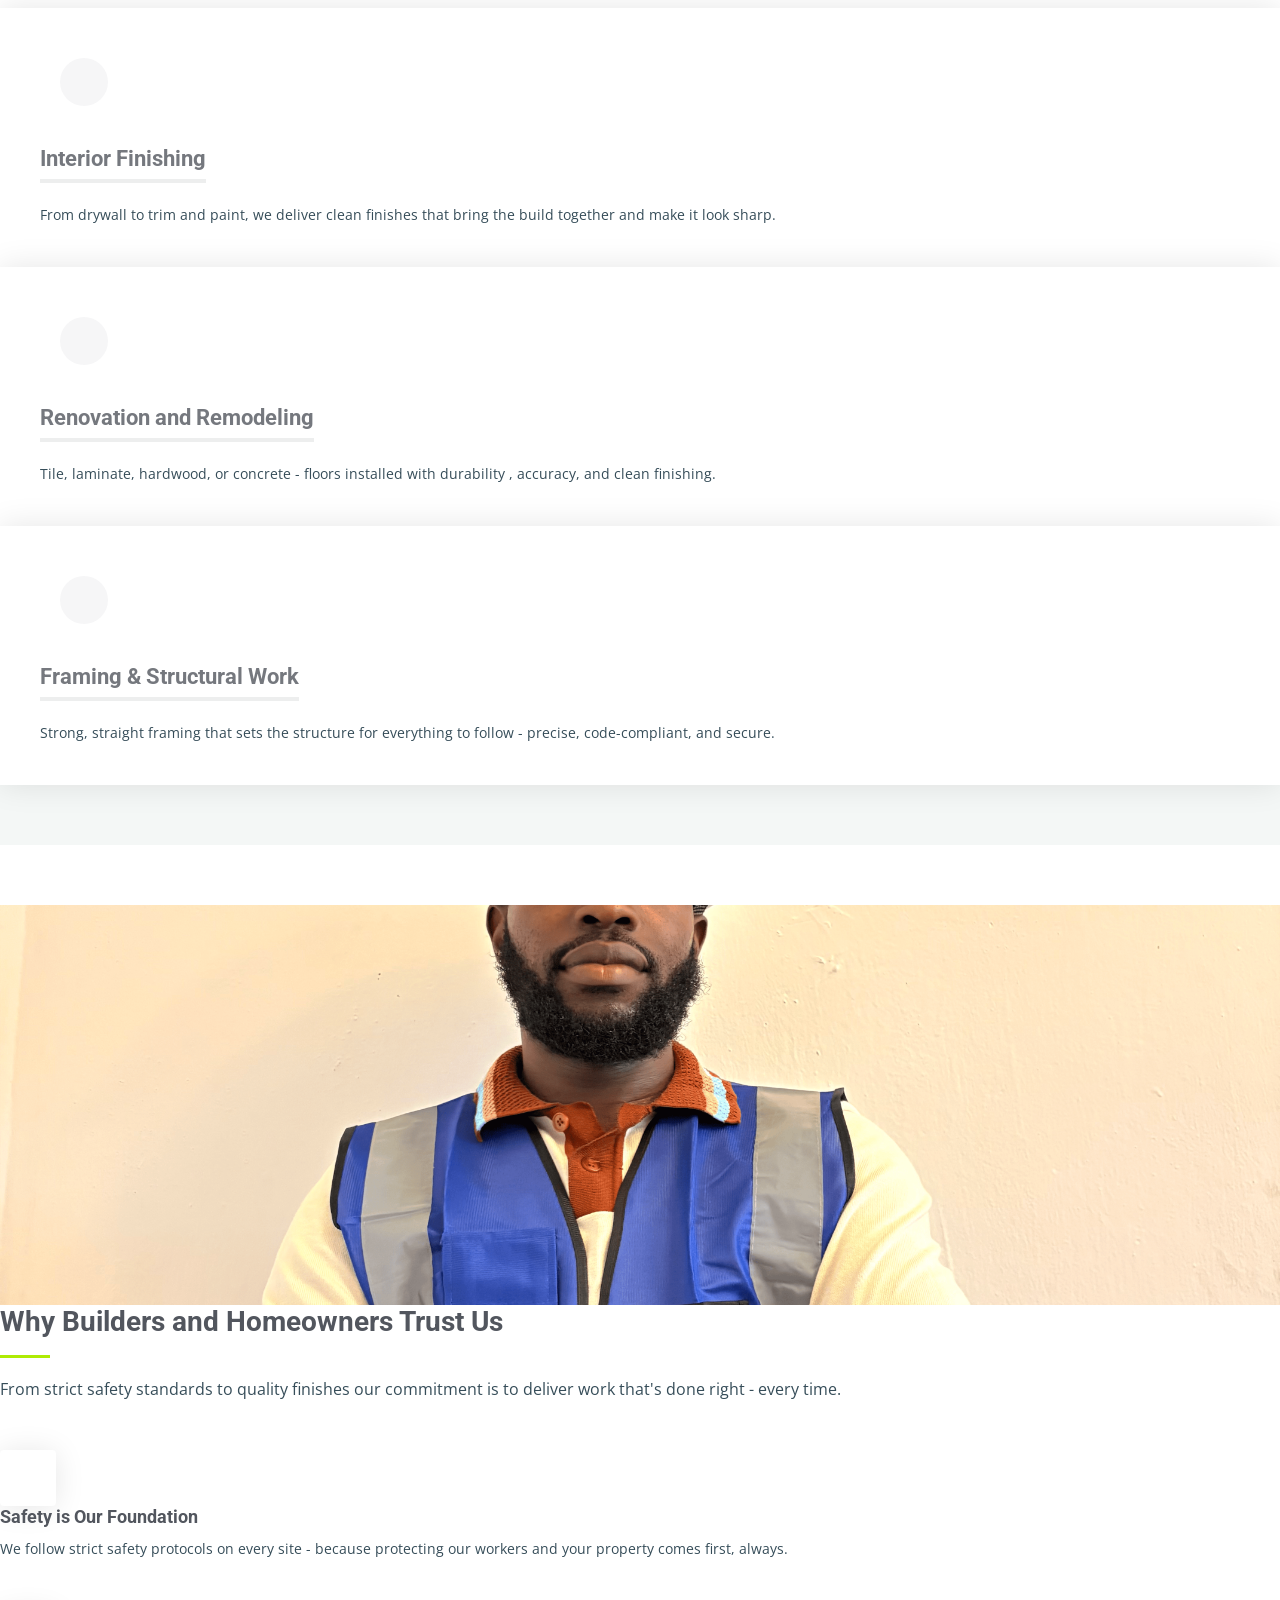
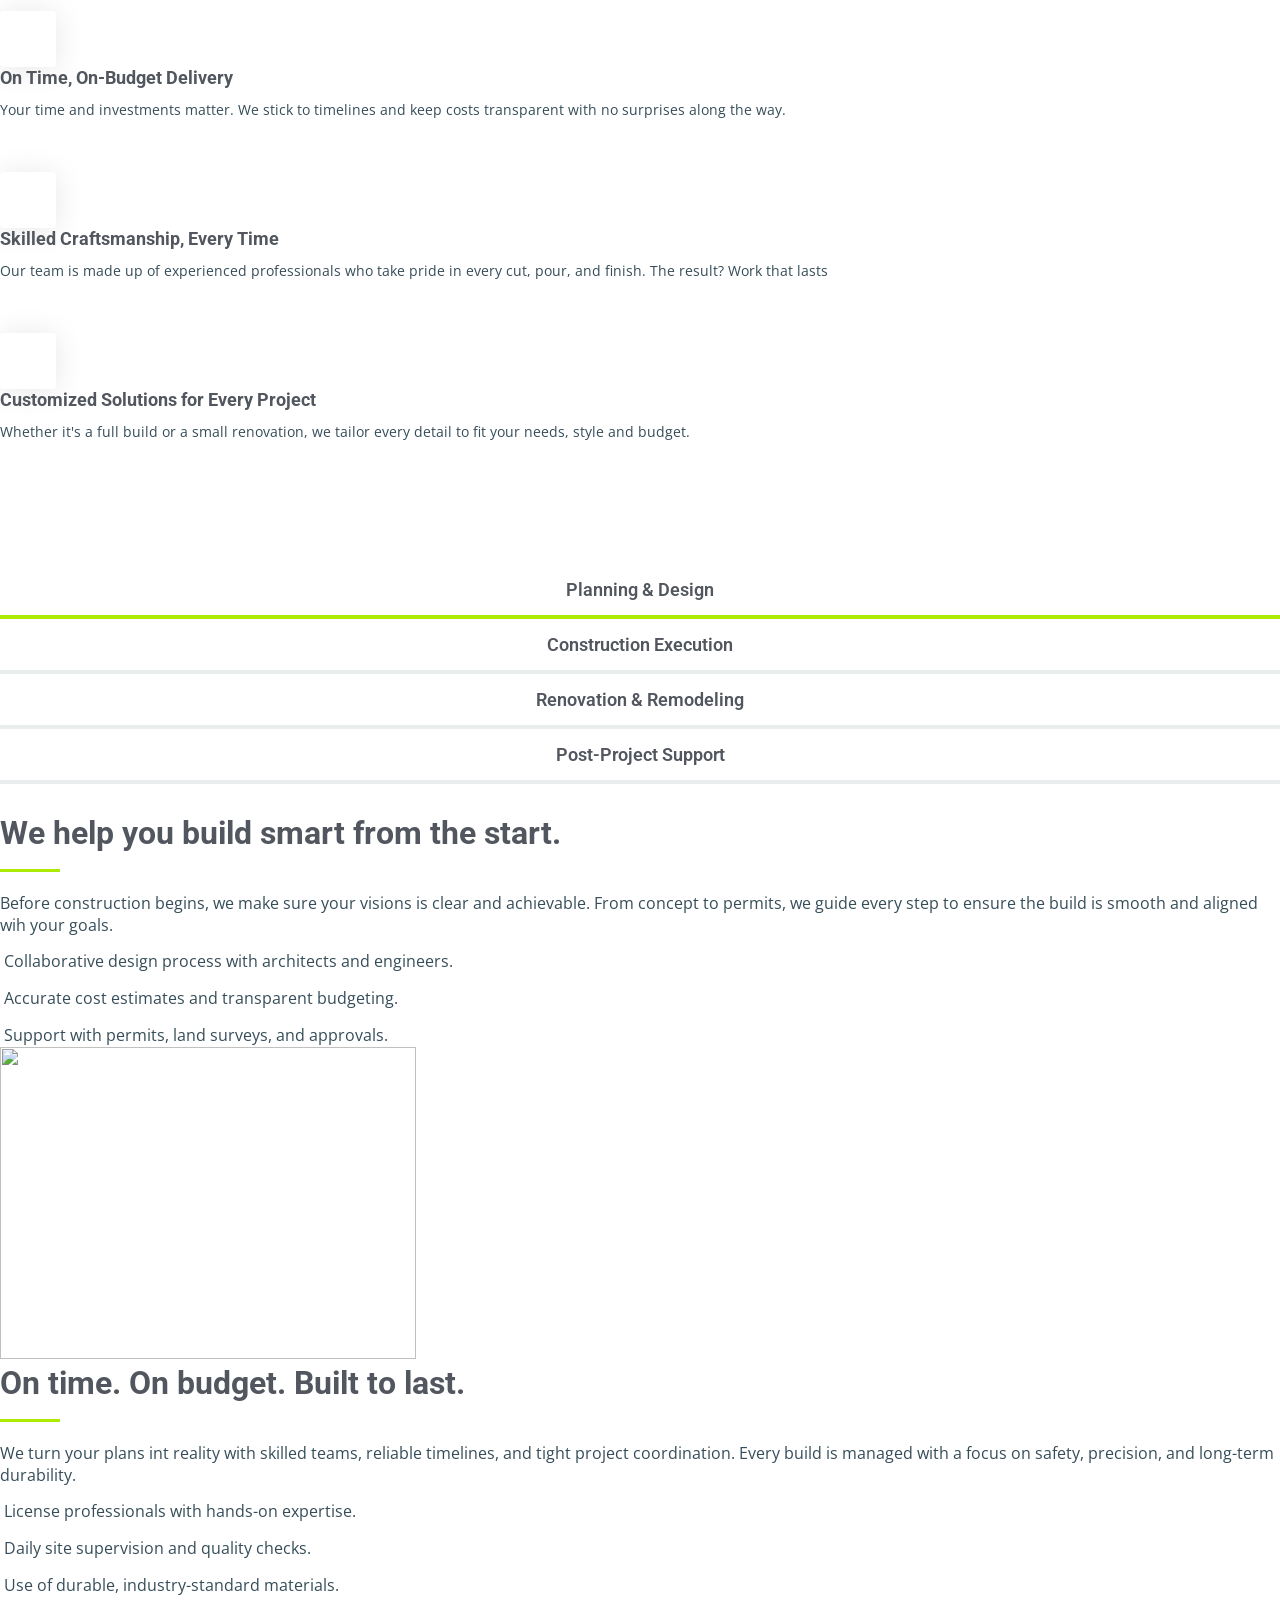
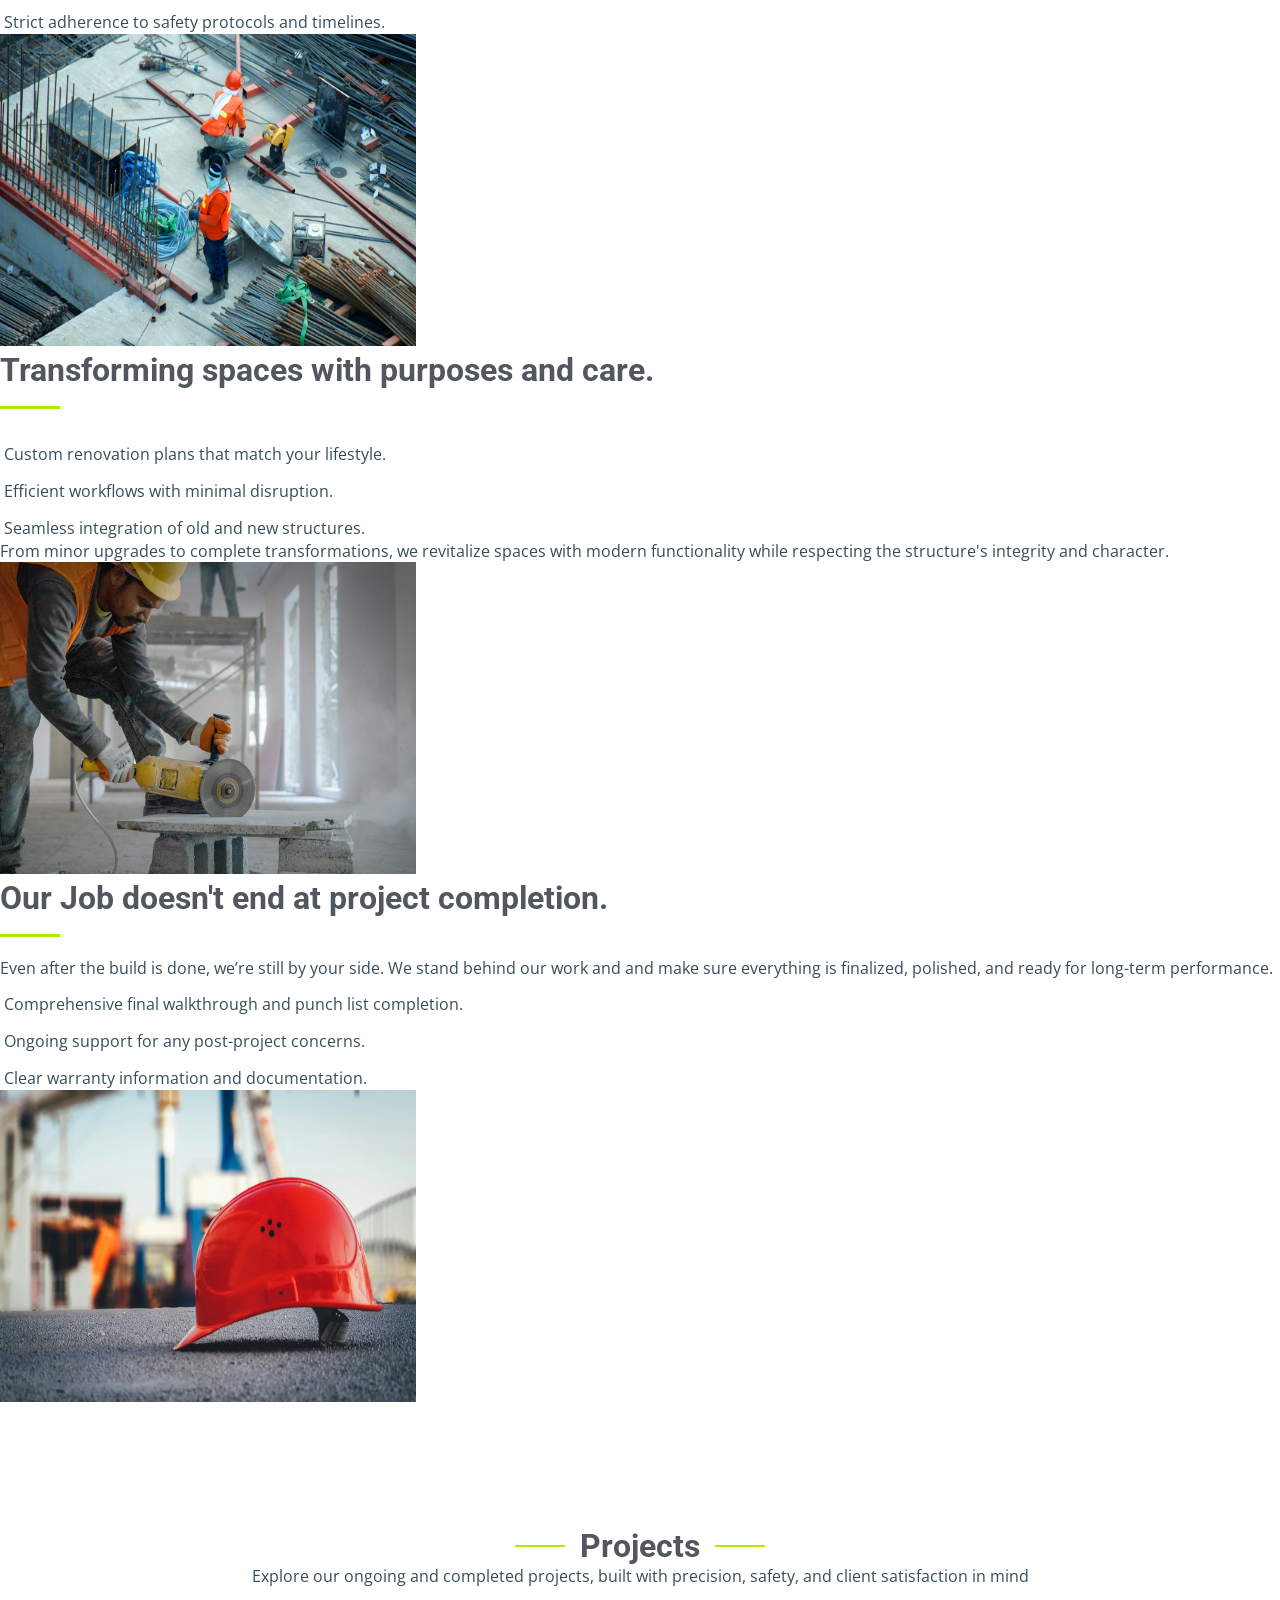
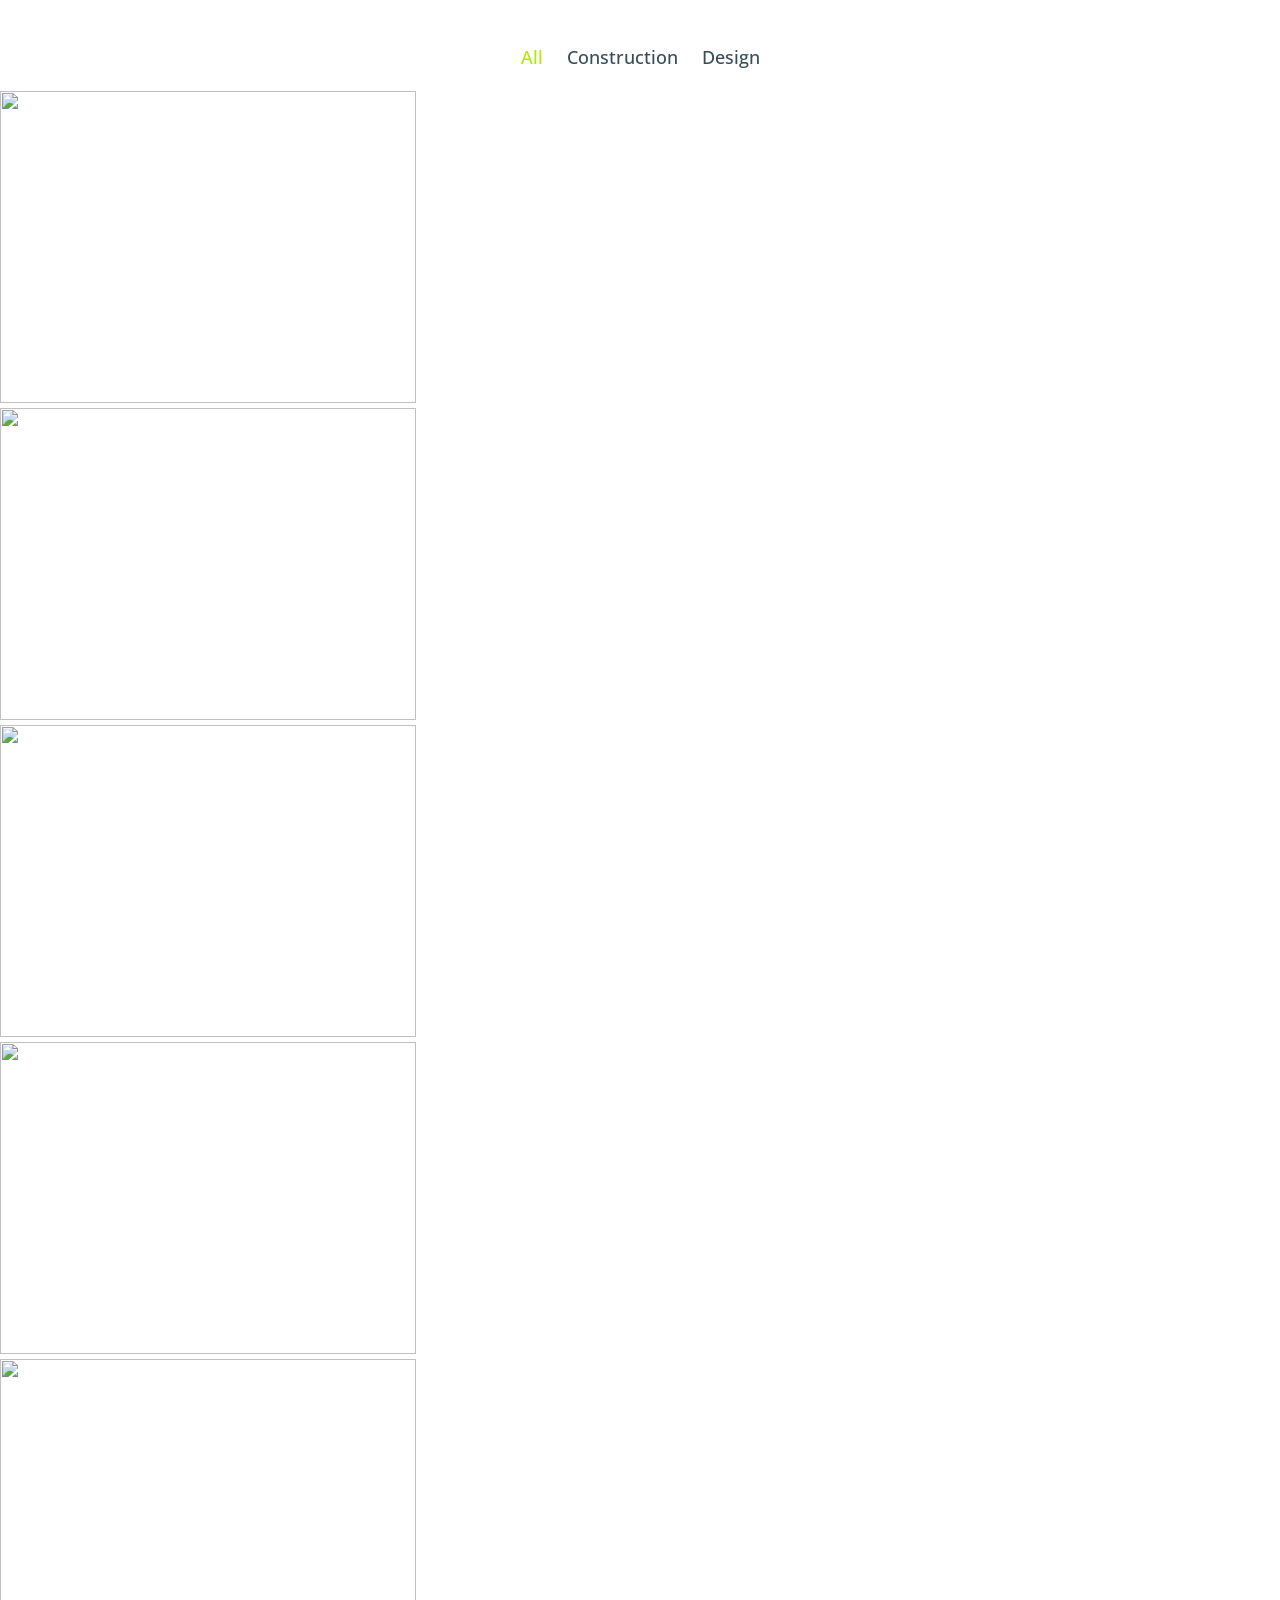
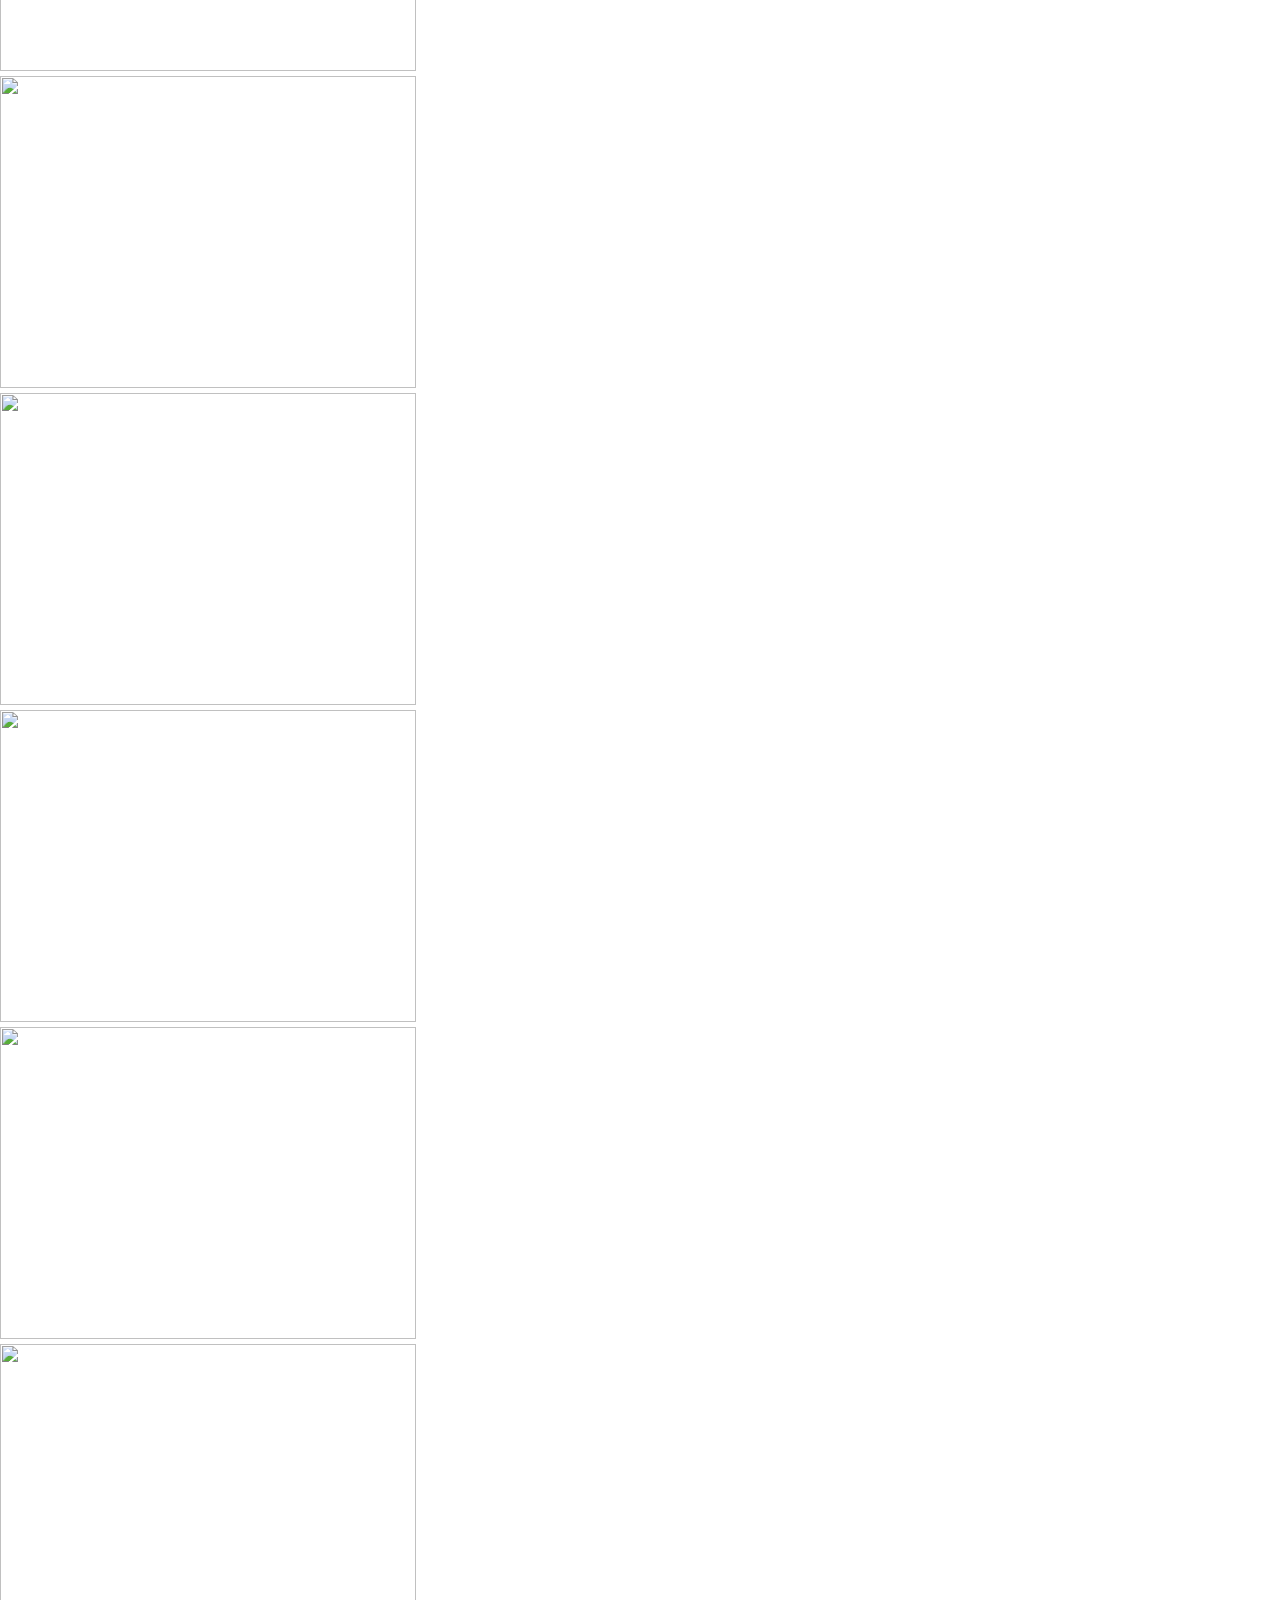
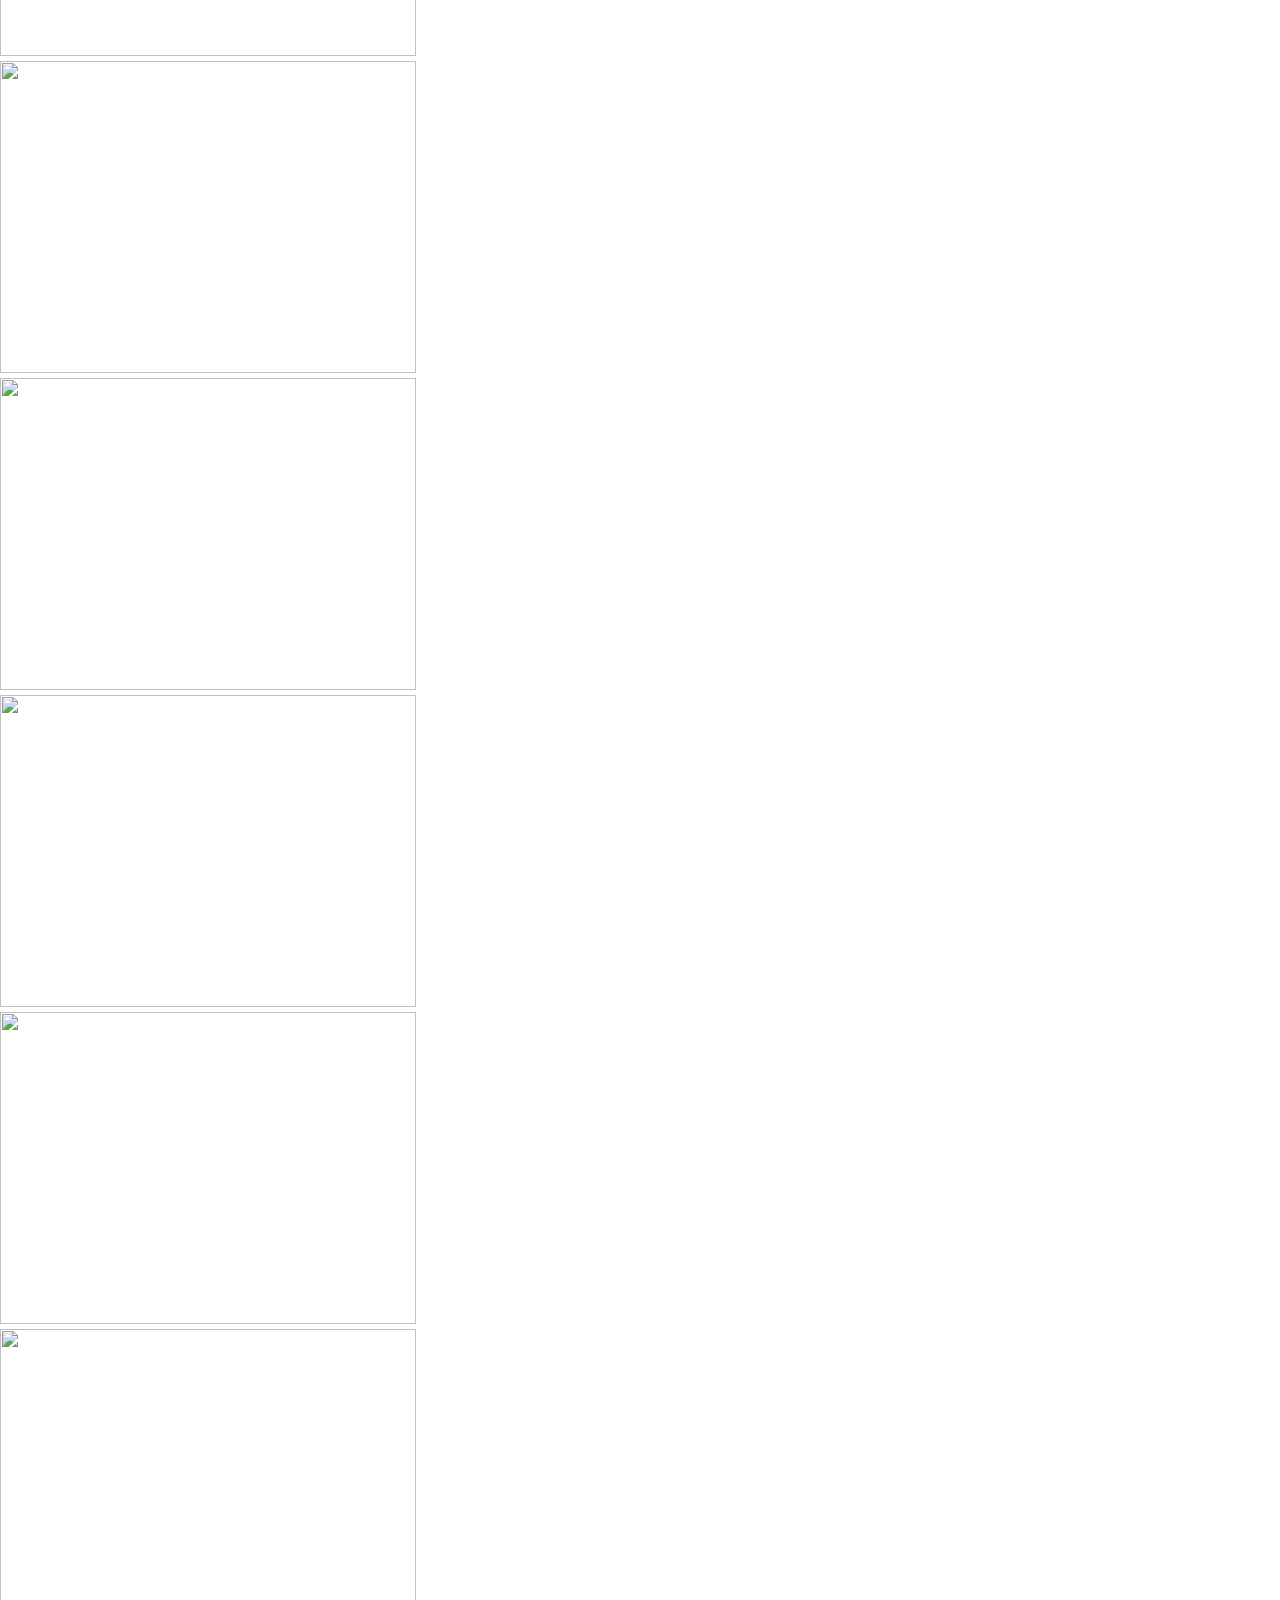
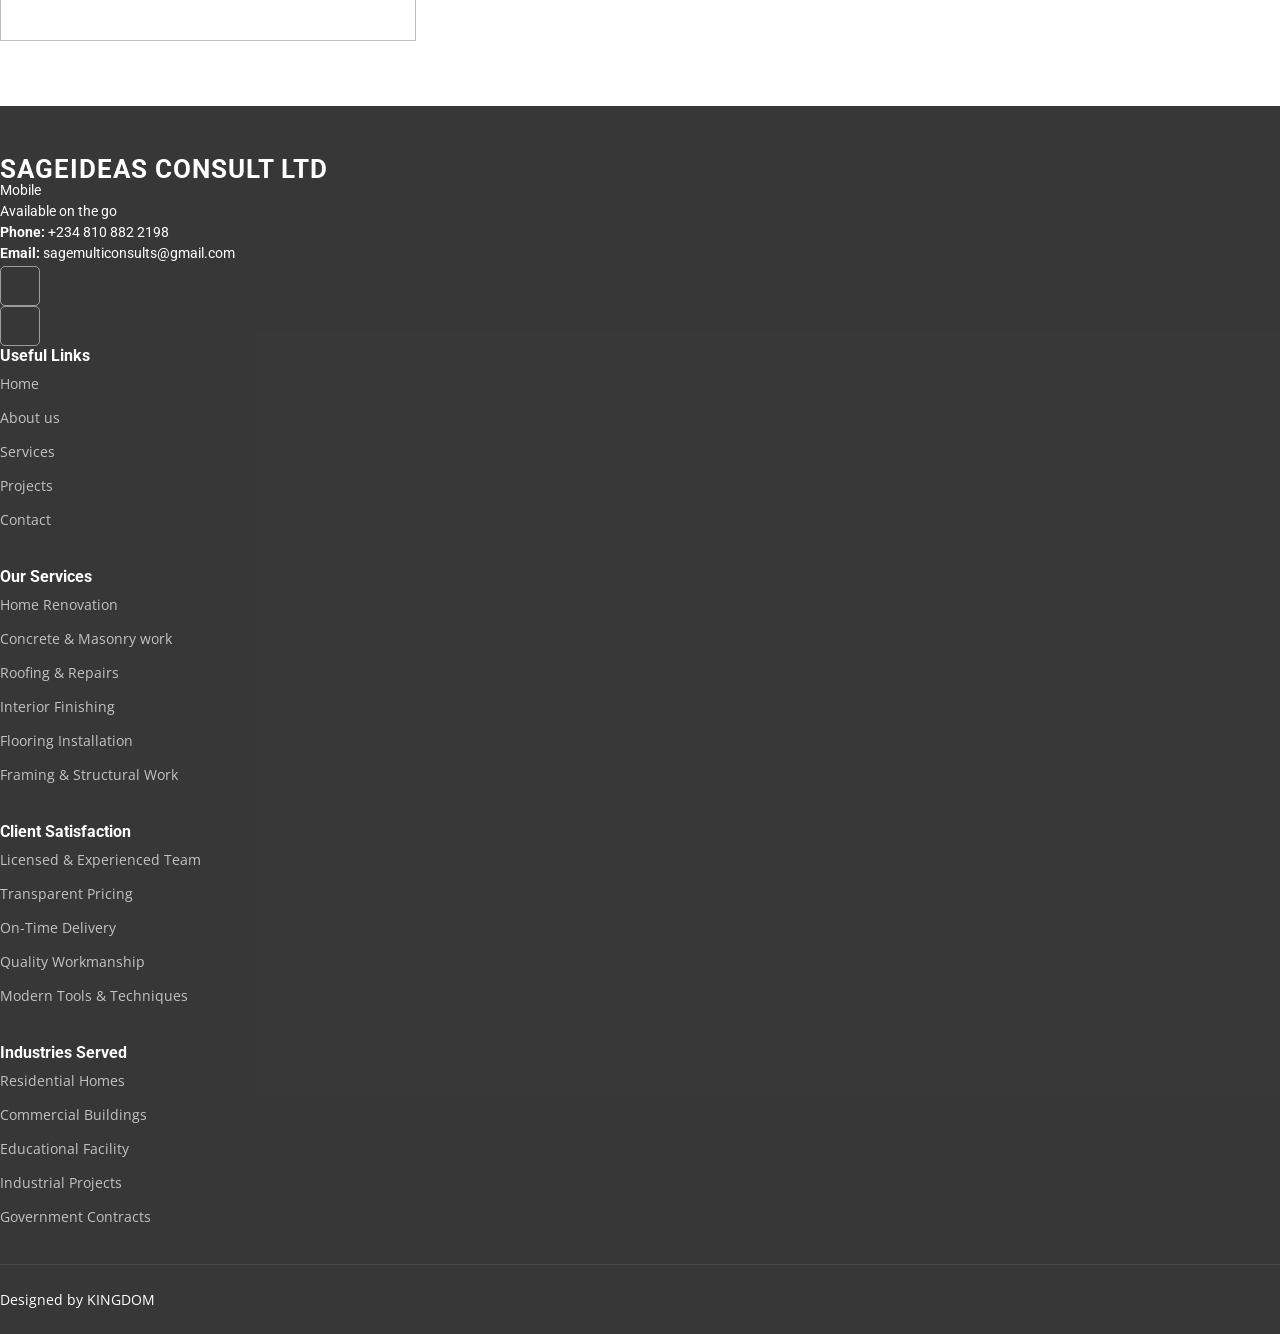
==== commit e756dff7: "Update index.html" ====
--- a/index.html
+++ b/index.html
@@ -266,7 +266,7 @@
             <div class="card-item">
               <div class="row">
                 <div class="col-xl-5">
-                  <div class="card-bg"><img src="roofing.jpg" alt=""></div>
+                  <div class="card-bg"><img src="webp-images/roofing.webp" alt=""></div>
                 </div>
                 <div class="col-xl-7 d-flex align-items-center">
                   <div class="card-body">
@@ -282,7 +282,7 @@
             <div class="card-item">
               <div class="row">
                 <div class="col-xl-5">
-                  <div class="card-bg"><img src="pipes.jpg" alt=""></div>
+                  <div class="card-bg"><img src="webp-images/pipes.webp" alt=""></div>
                 </div>
                 <div class="col-xl-7 d-flex align-items-center">
                   <div class="card-body">
@@ -298,7 +298,7 @@
             <div class="card-item">
               <div class="row">
                 <div class="col-xl-5">
-                  <div class="card-bg"><img src="plans.jpg" alt=""></div>
+                  <div class="card-bg"><img src="webp-images/plans.webp" alt=""></div>
                 </div>
                 <div class="col-xl-7 d-flex align-items-center">
                   <div class="card-body">
@@ -558,7 +558,7 @@
                 </ul>
               </div>
               <div class="col-lg-6 order-1 order-lg-2 text-center">
-                <img src="project-image/umit-yildirim-9OB46apMbC4-unsplash.jpg" alt="" class="img-fluid">
+                <img src="webp-images/umit-yildirim-9OB46apMbC4-unsplash.webp" alt="" class="img-fluid">
               </div>
             </div>
           </div><!-- End tab content item -->
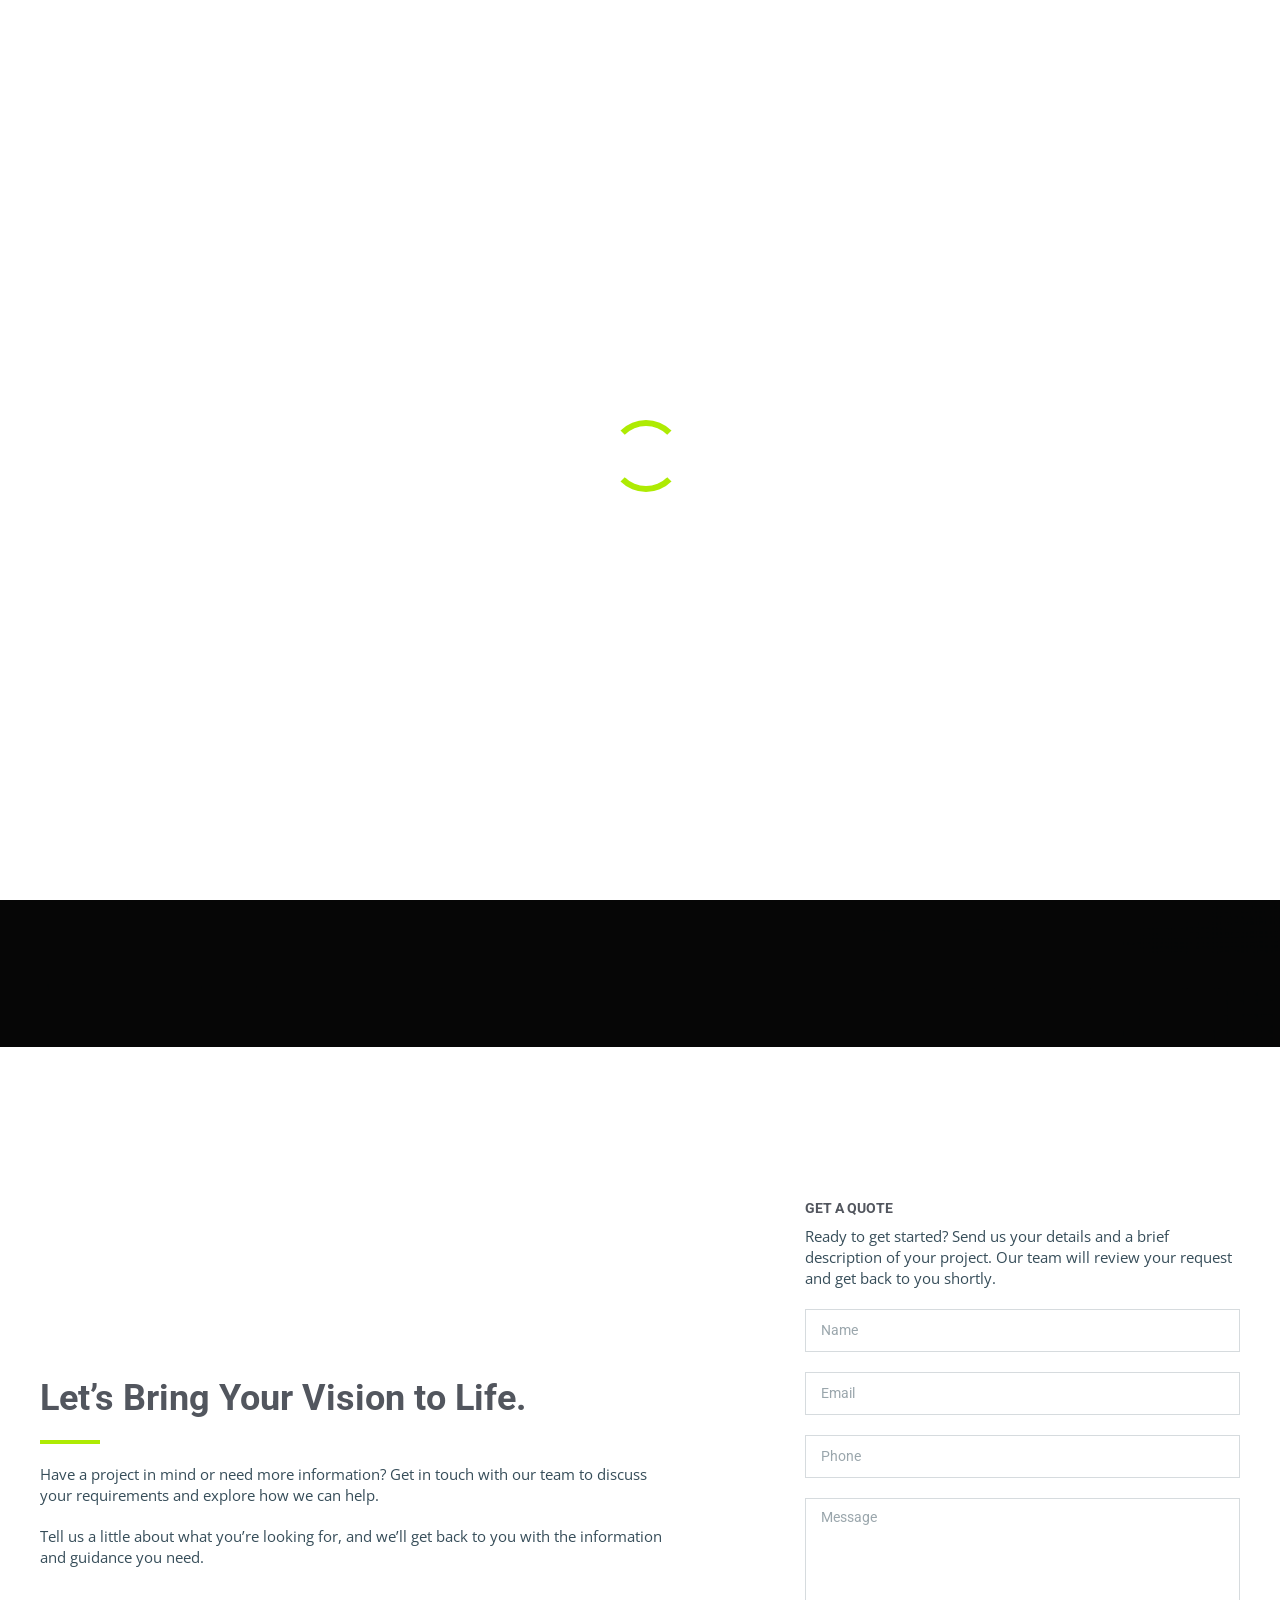
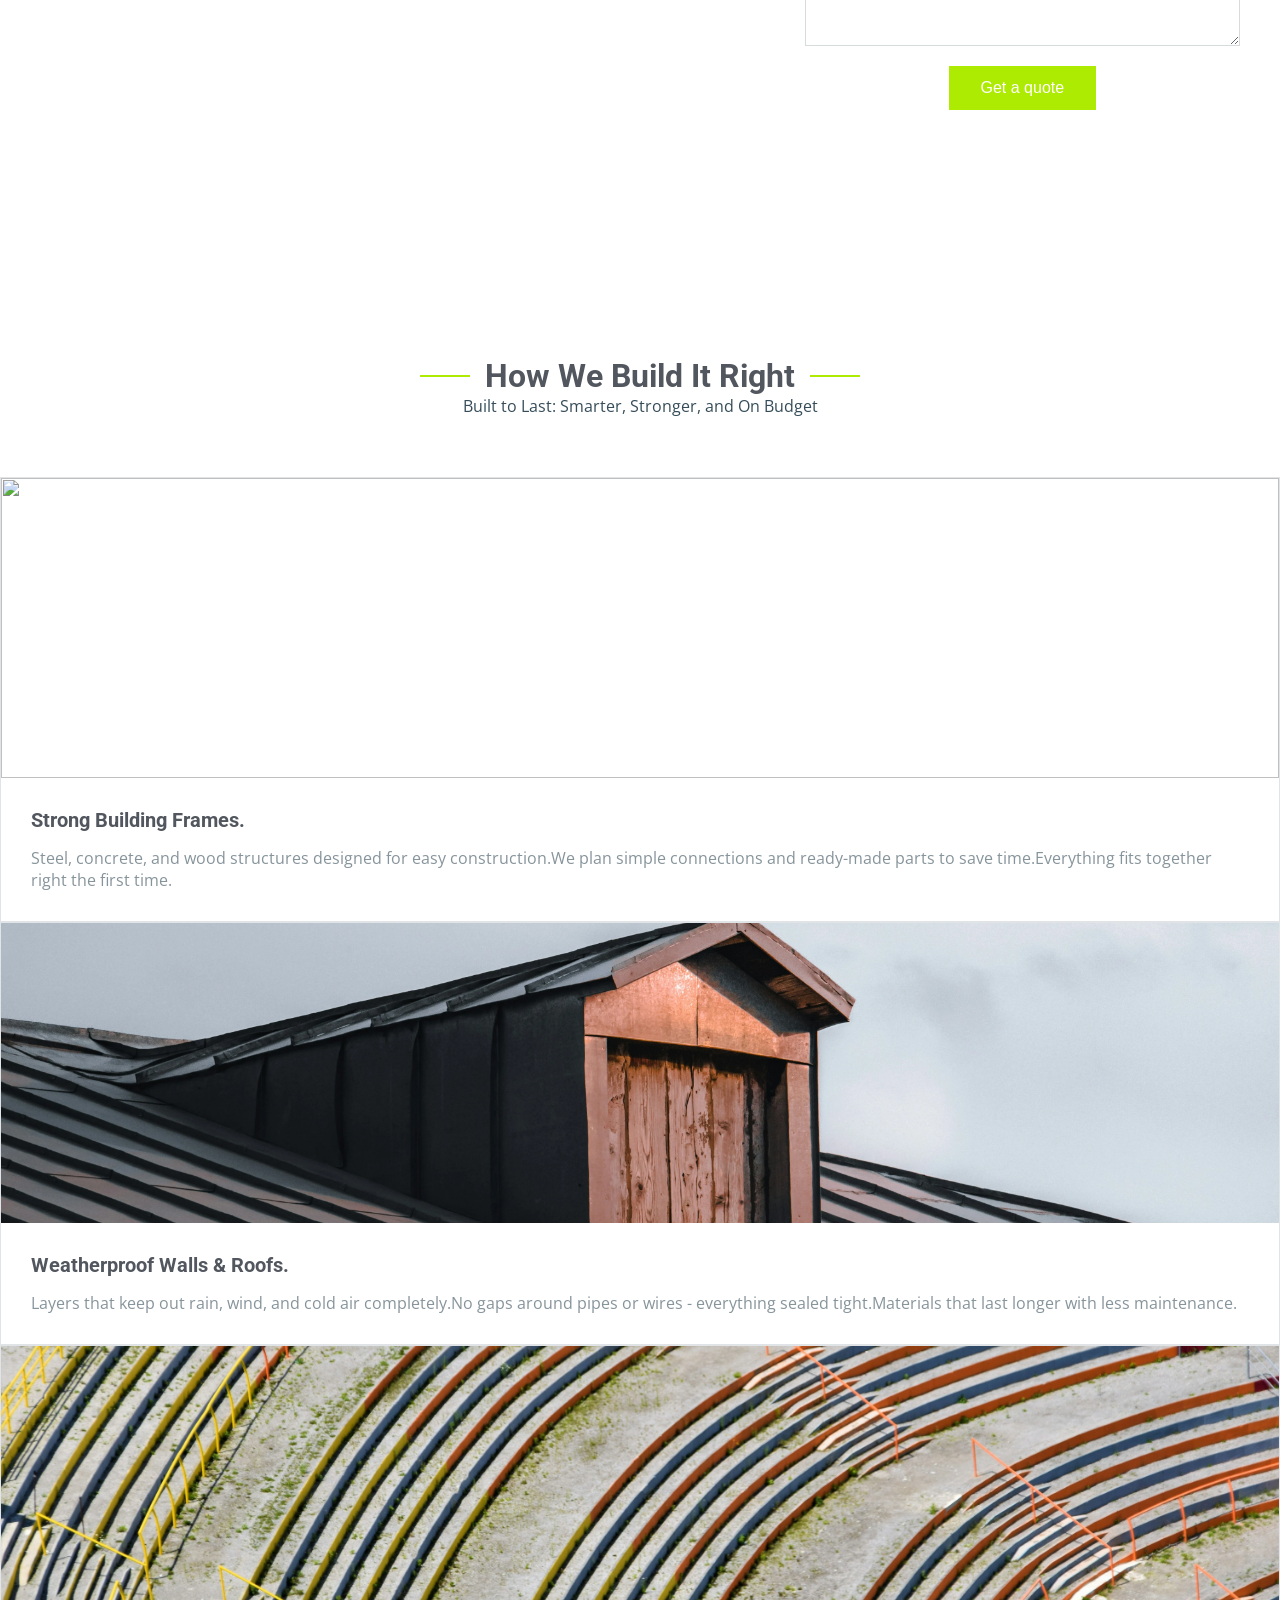
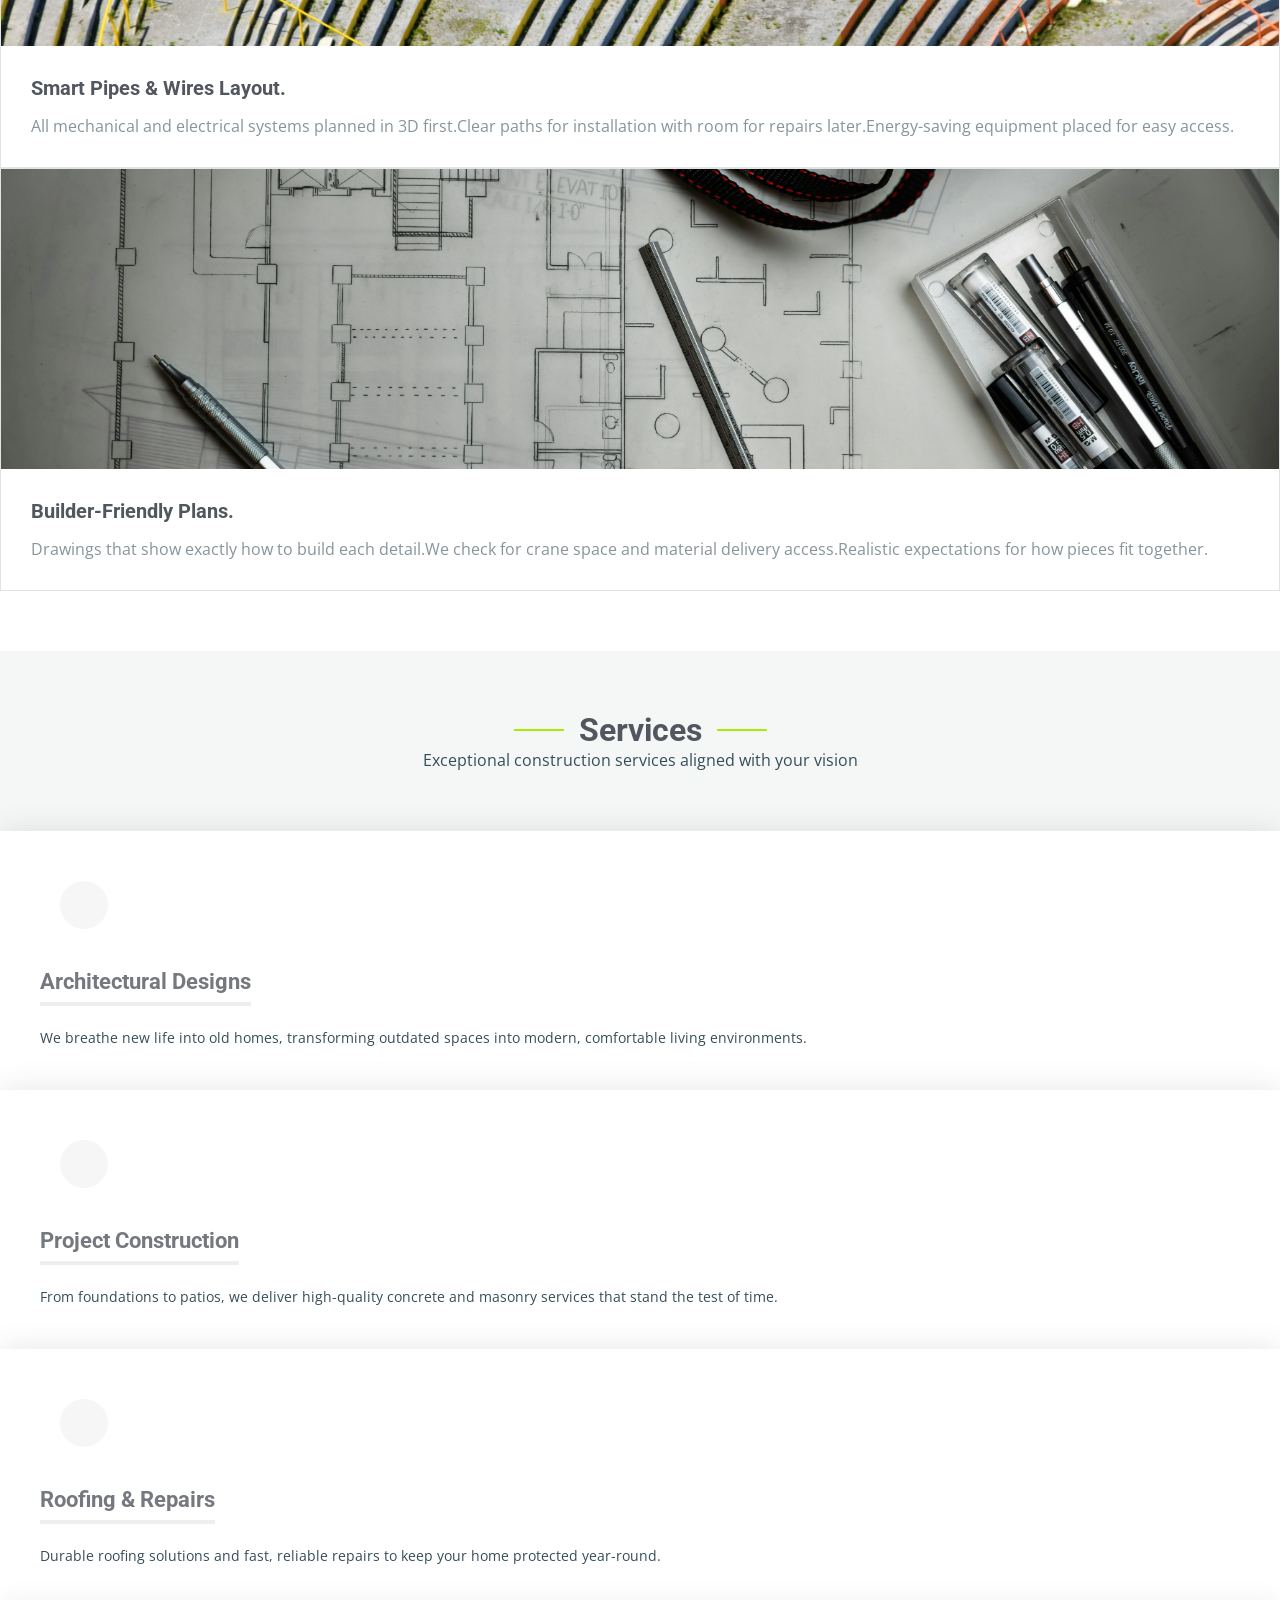
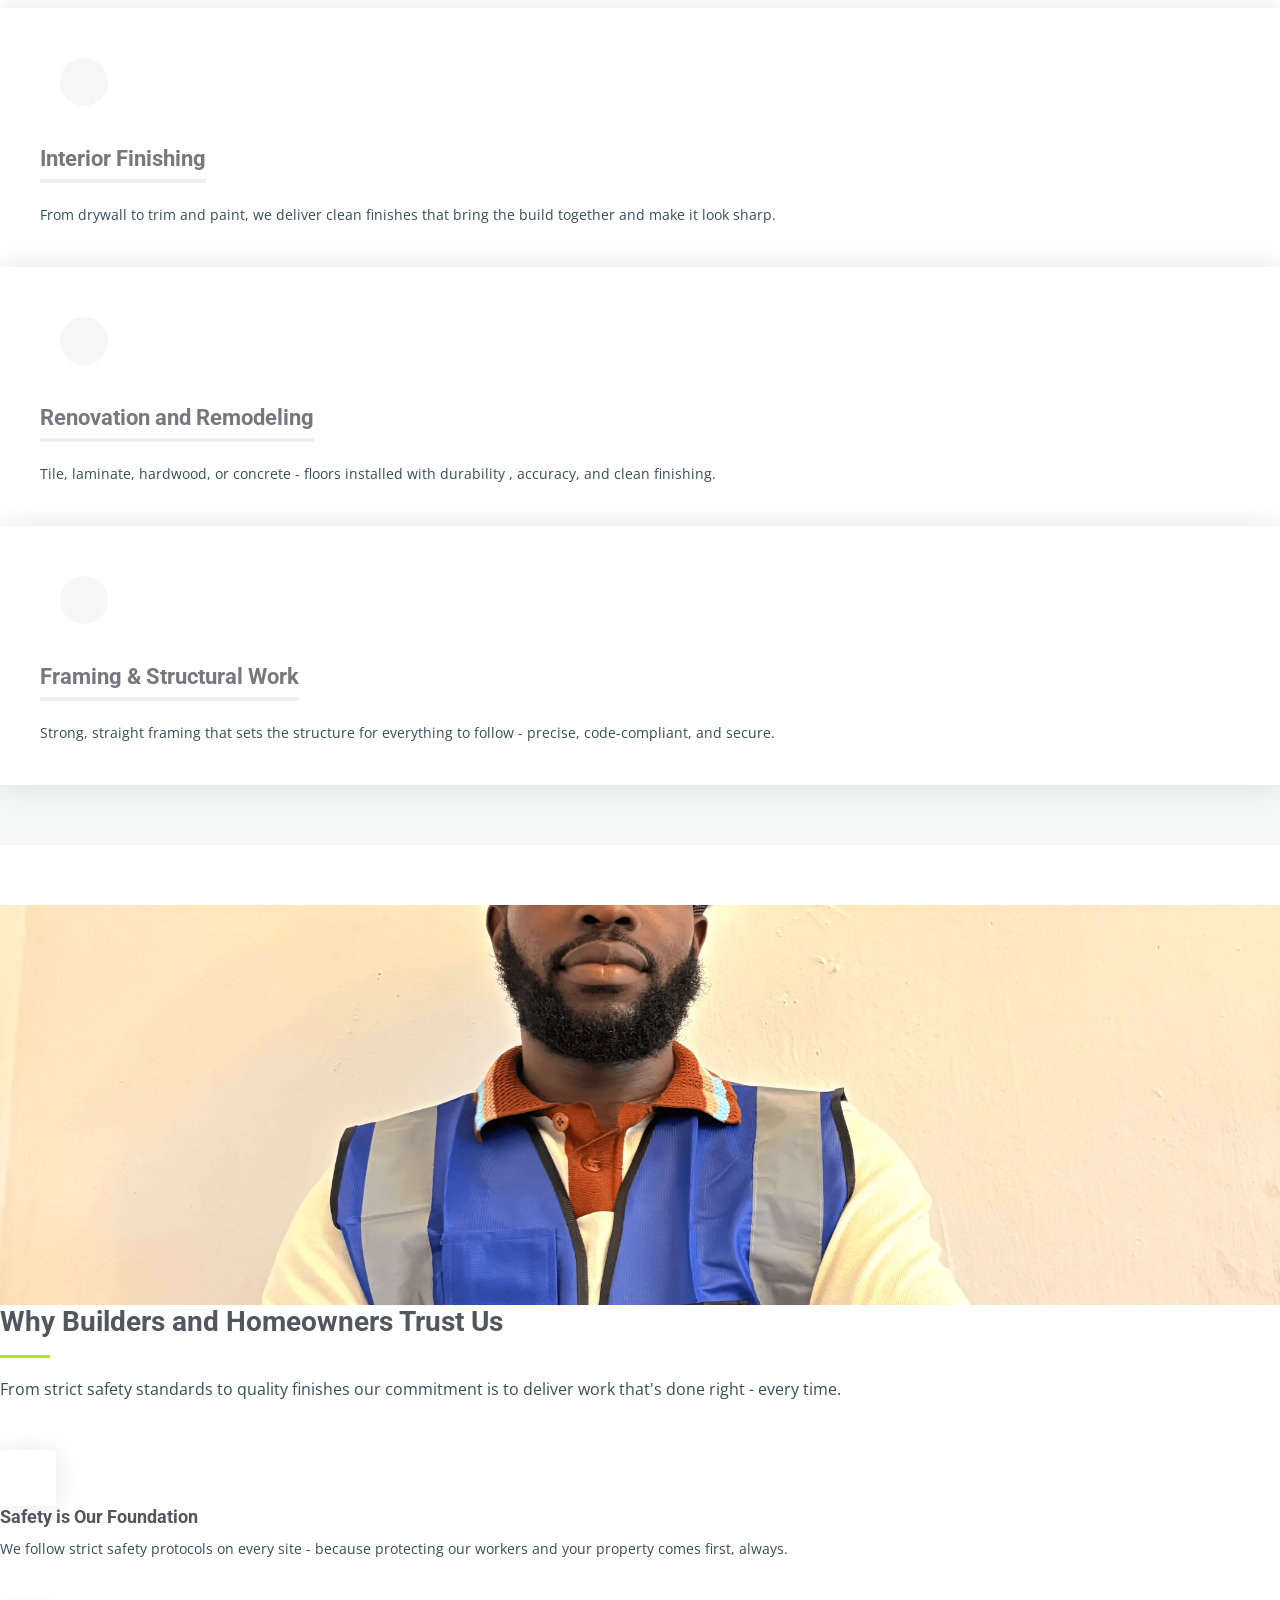
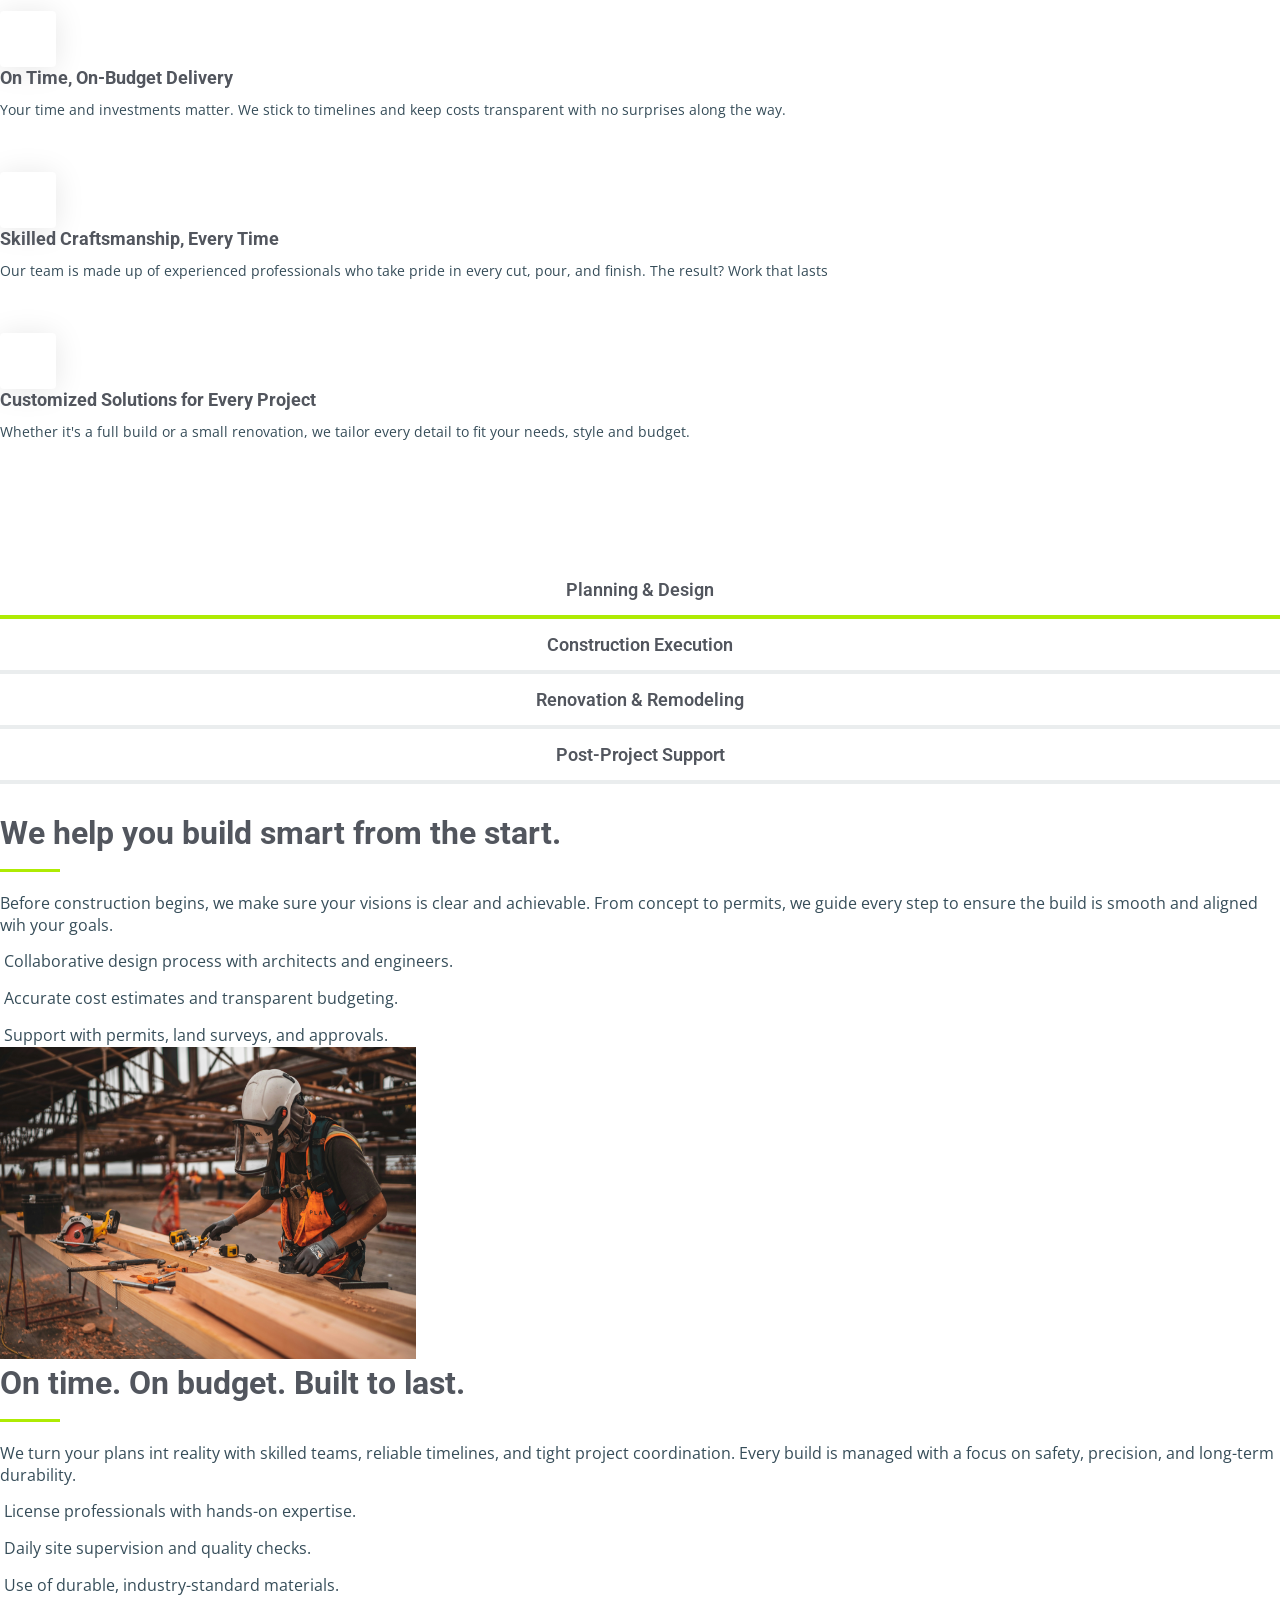
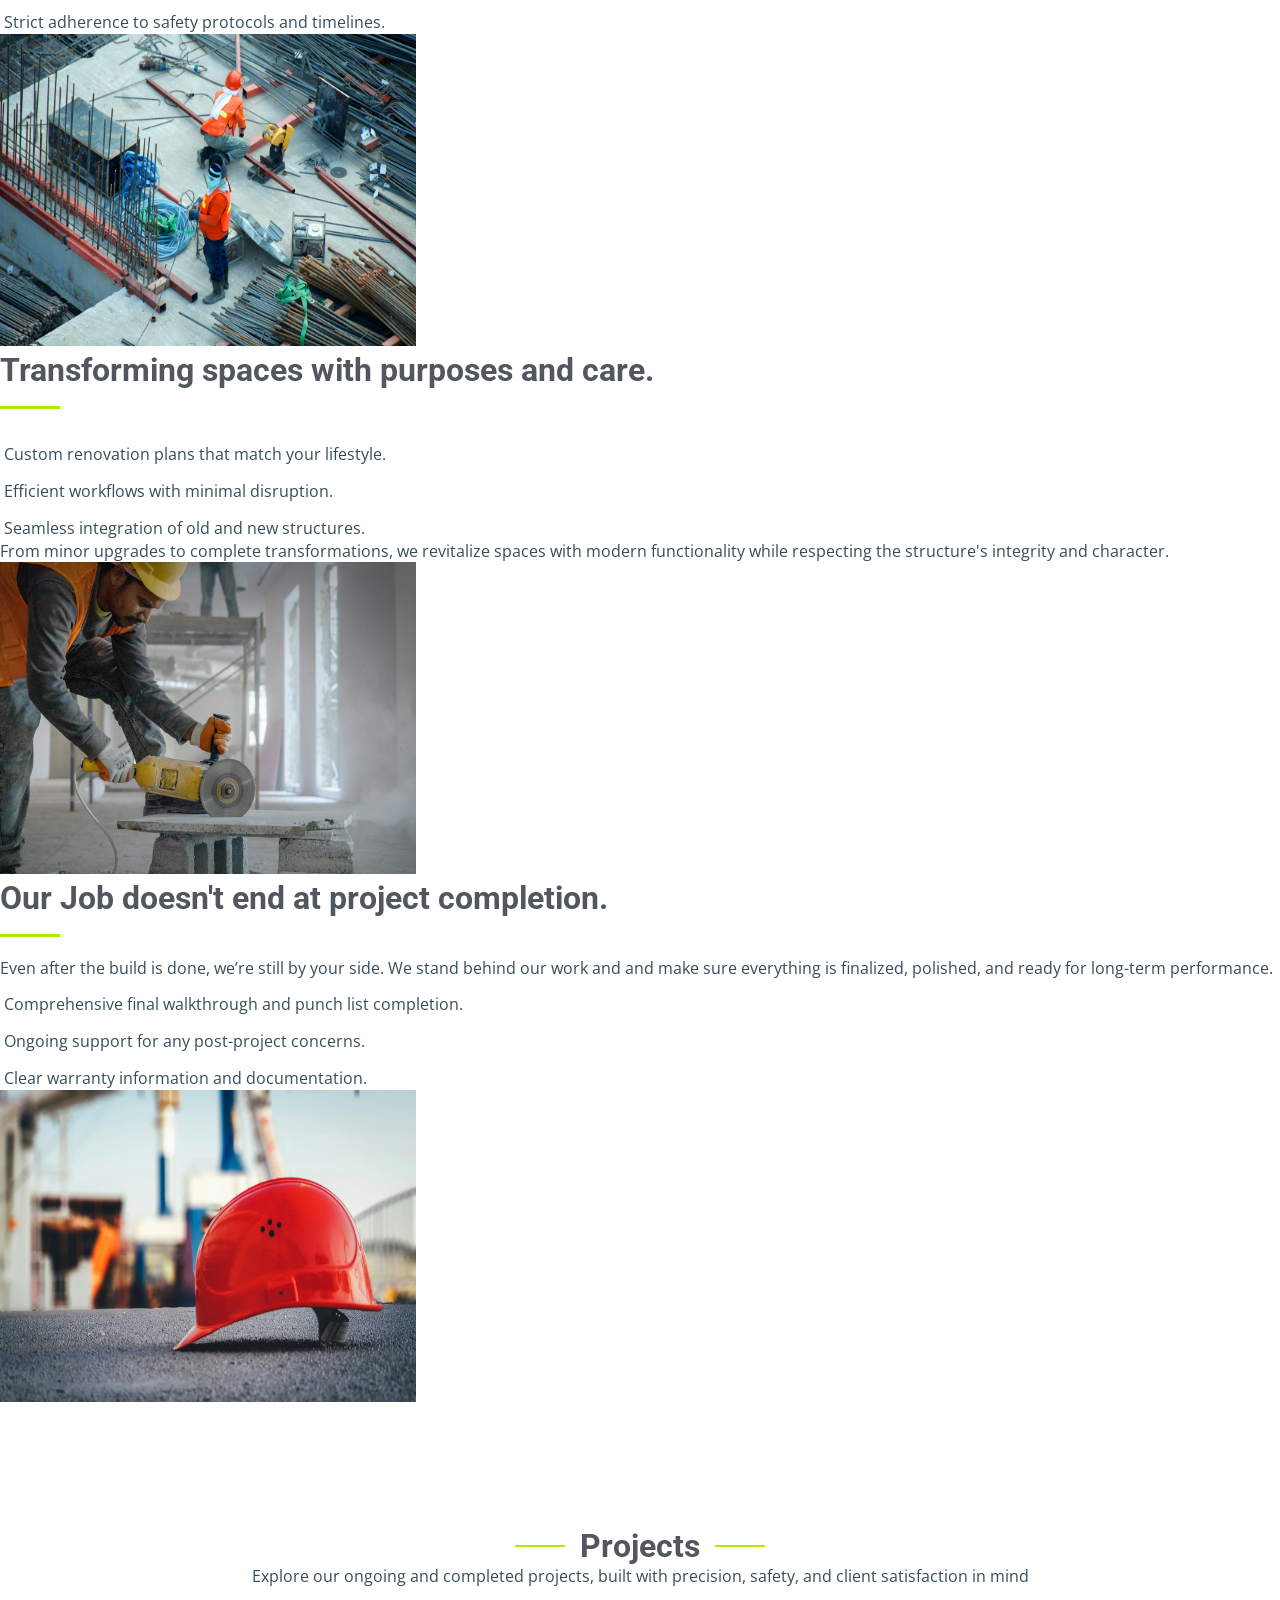
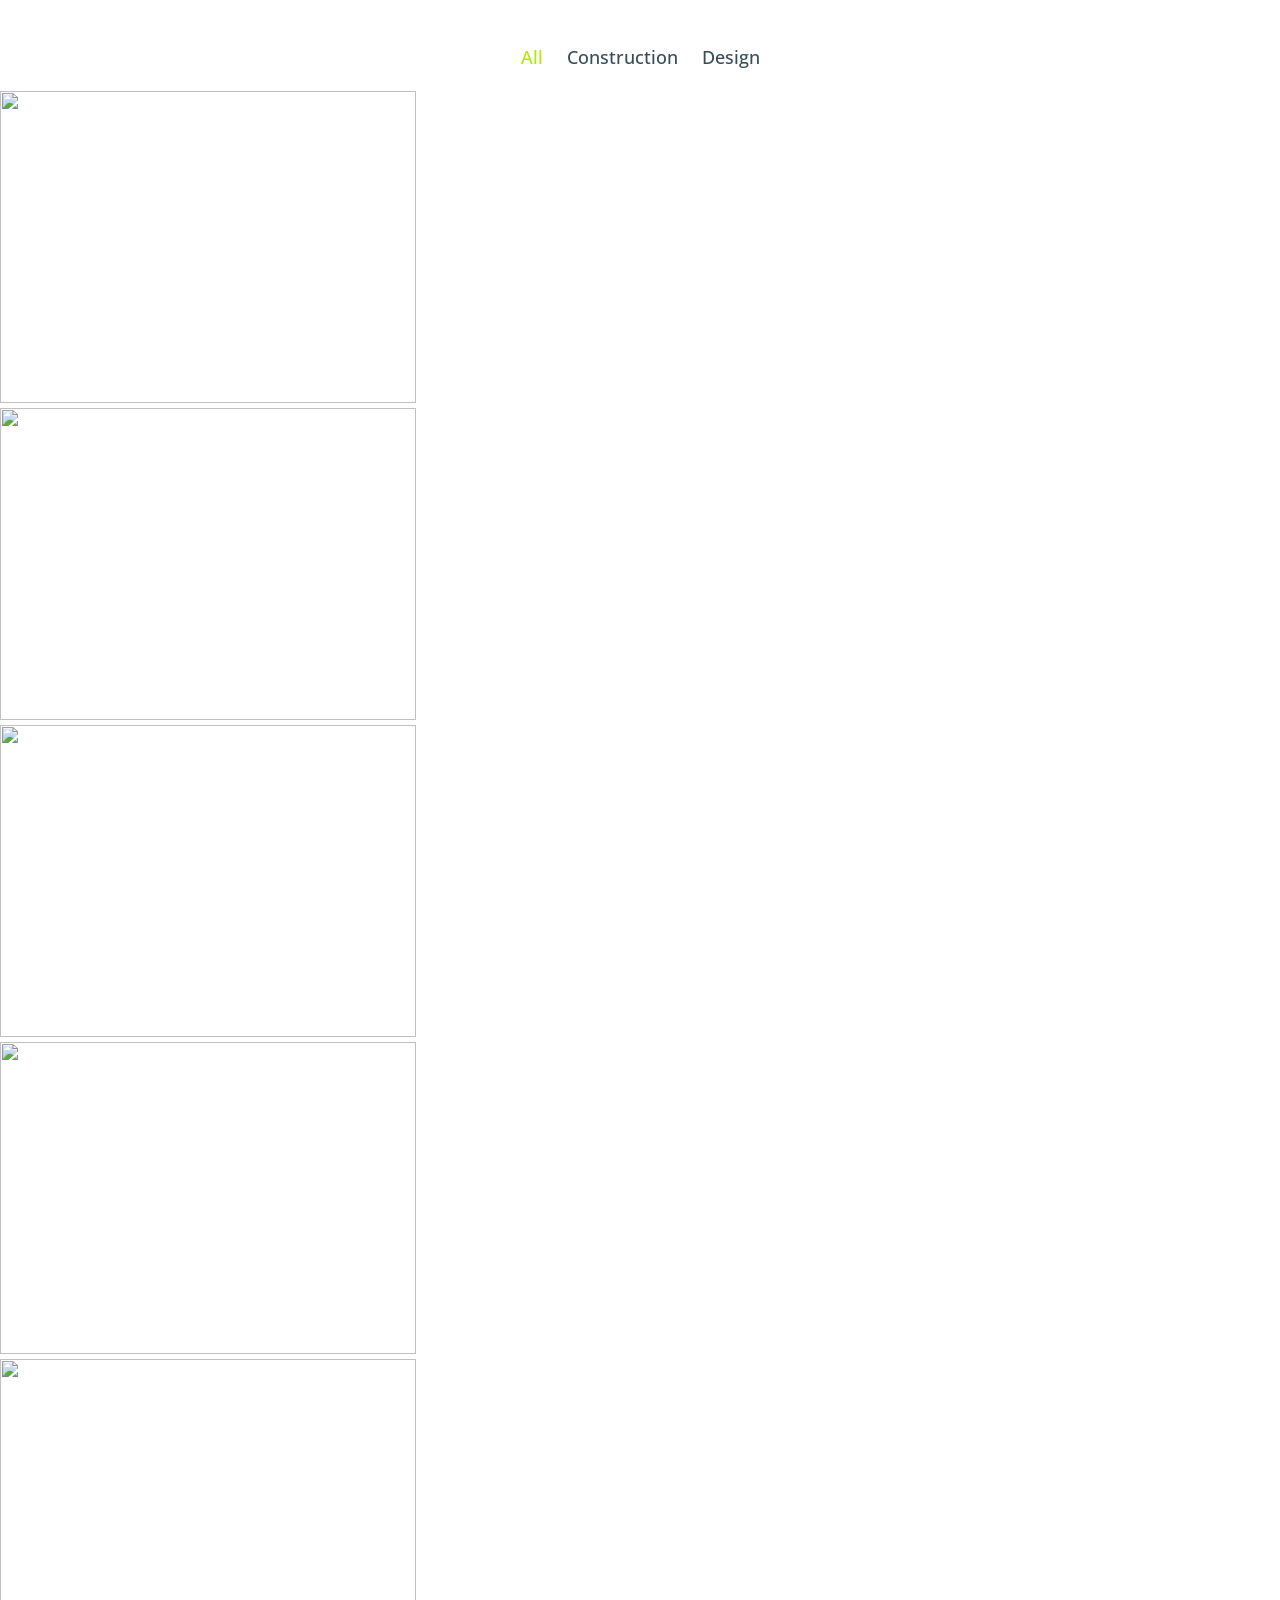
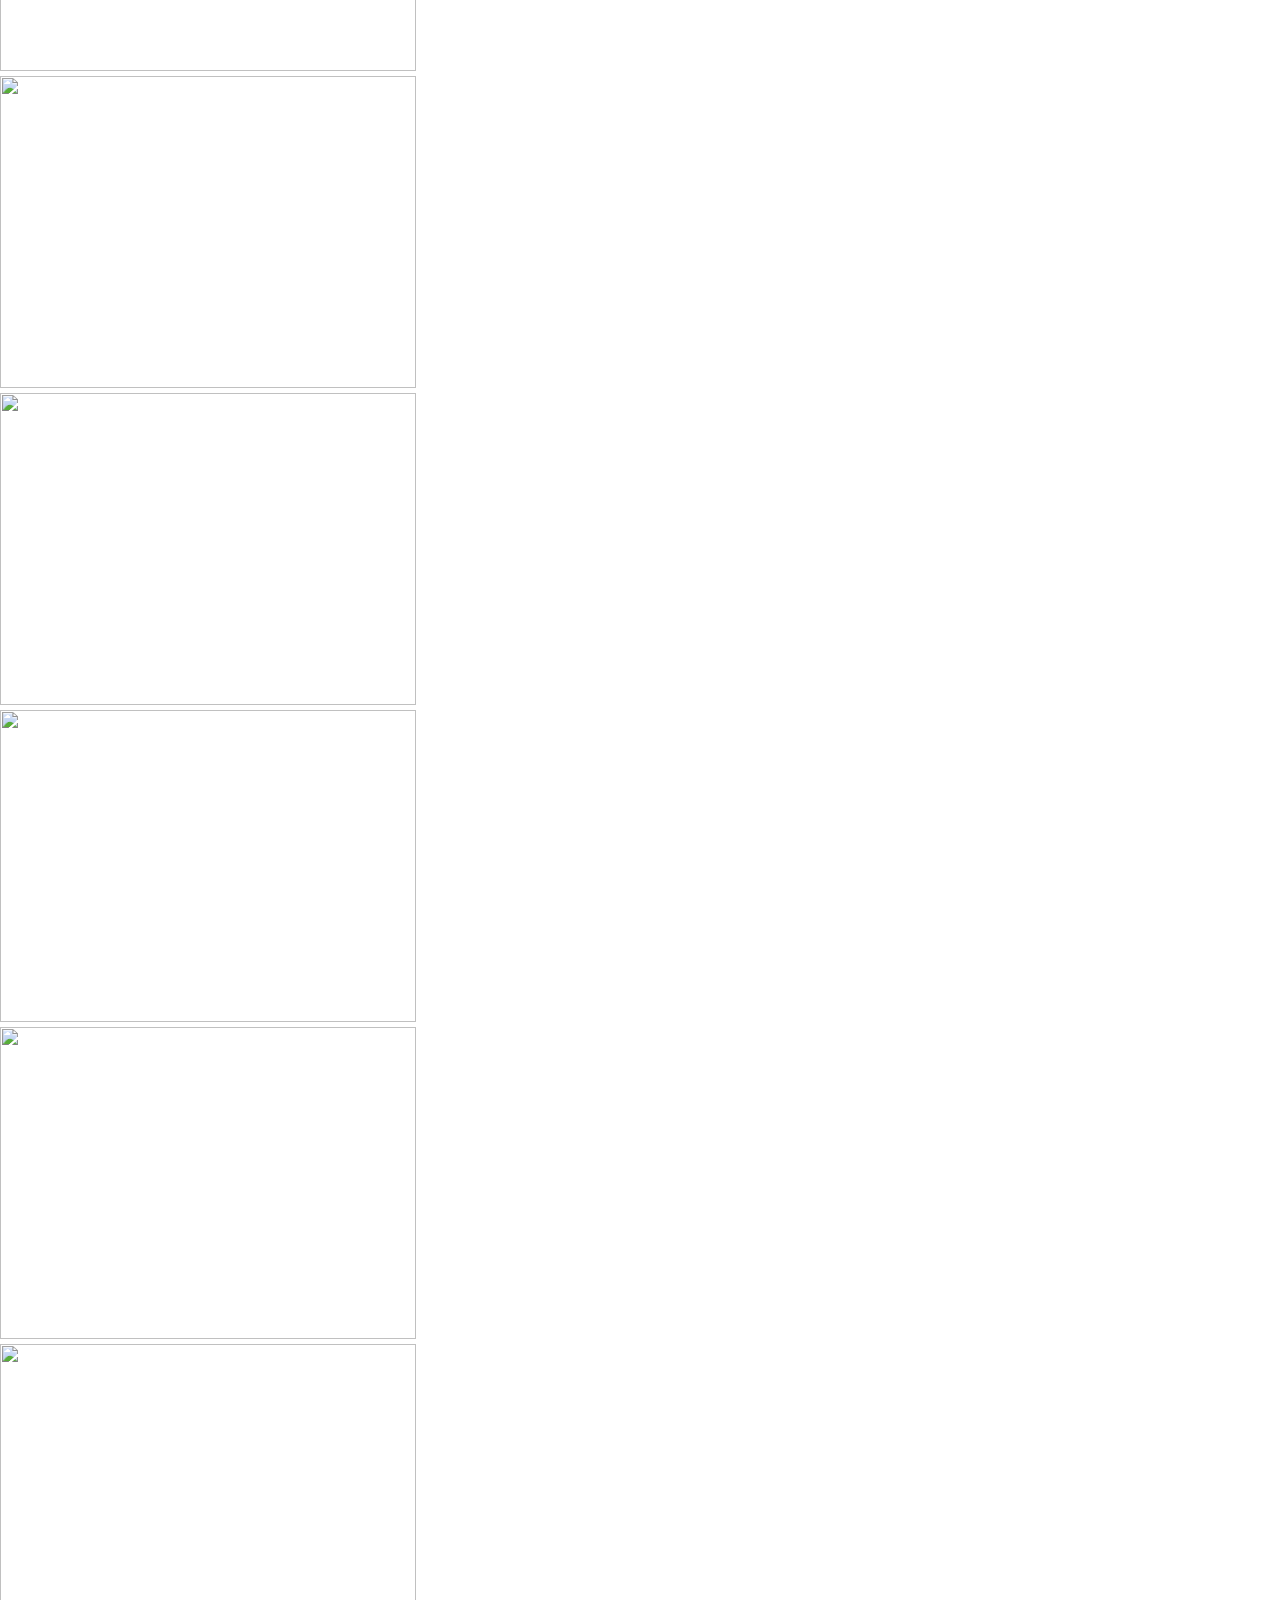
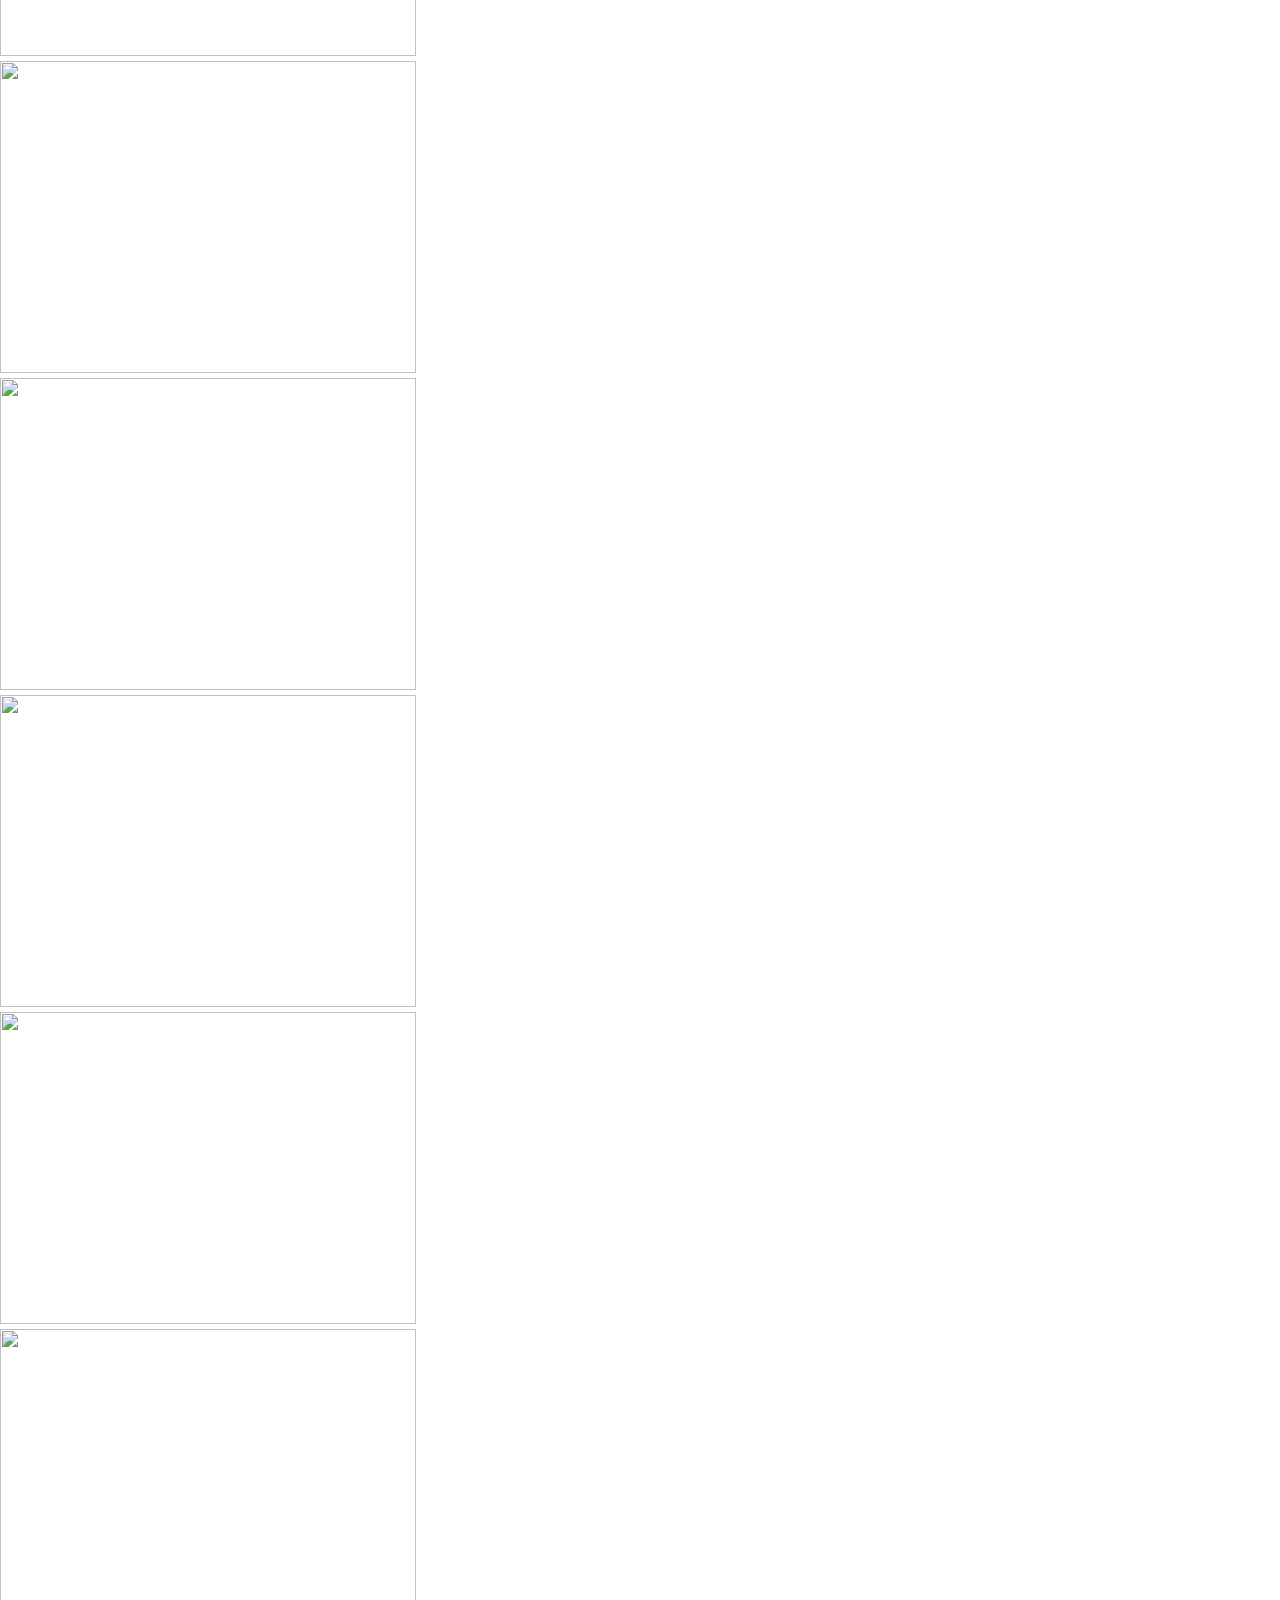
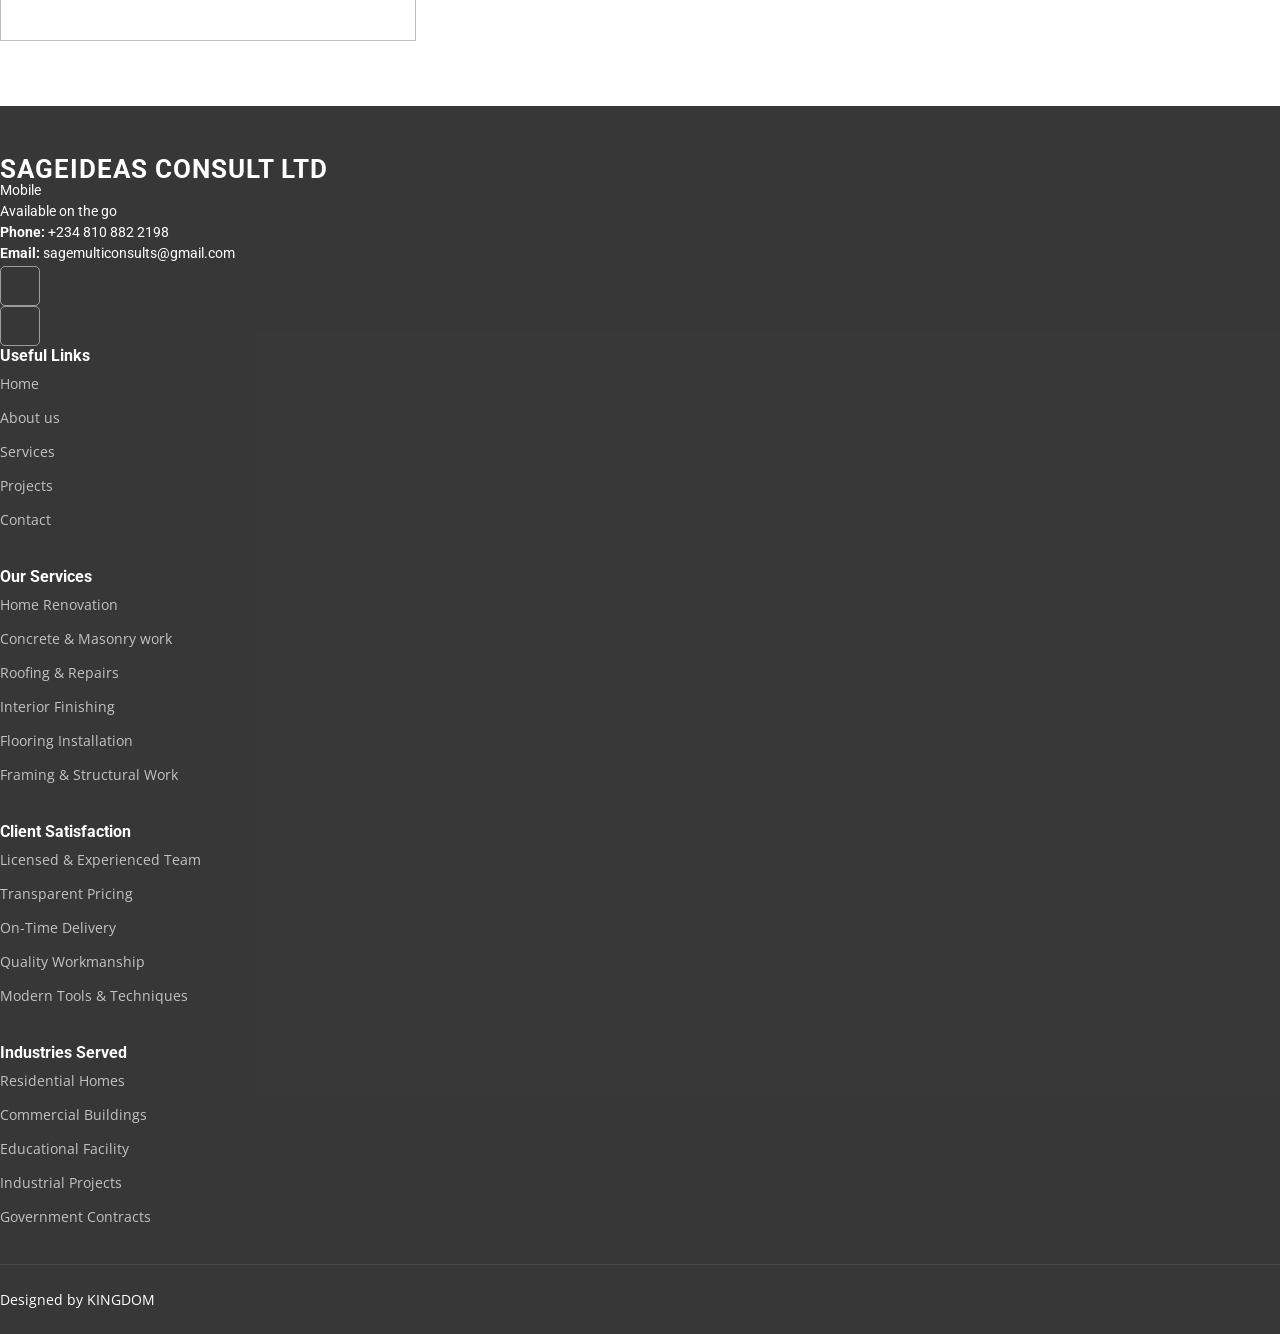
==== commit e24b45c0: "Update index.html" ====
--- a/index.html
+++ b/index.html
@@ -408,7 +408,7 @@
       <div class="container">
 
         <div class="row justify-content-around gy-4">
-          <div class="features-image col-lg-6" data-aos="fade-up" data-aos-delay="100"><img src="IMG_1299.png" alt=""></div>
+          <div class="features-image col-lg-6" data-aos="fade-up" data-aos-delay="100"><img src="webp-images/IMG_1299.webp" alt=""></div>
 
           <div class="col-lg-5 d-flex flex-column justify-content-center" data-aos="fade-up" data-aos-delay="200">
             <h3>Why Builders and Homeowners Trust Us</h3>
@@ -500,7 +500,7 @@
                 </ul>
               </div>
               <div class="col-lg-6 order-1 order-lg-2 text-center">
-                <img src="project-image/jeriden-villegas-VLPUm5wP5Z0-unsplash.jpg" alt="" class="img-fluid">
+                <img src="webp-images/jeriden-villegas-VLPUm5wP5Z0-unsplash.webp" alt="" class="img-fluid">
               </div>
             </div>
           </div><!-- End tab content item -->
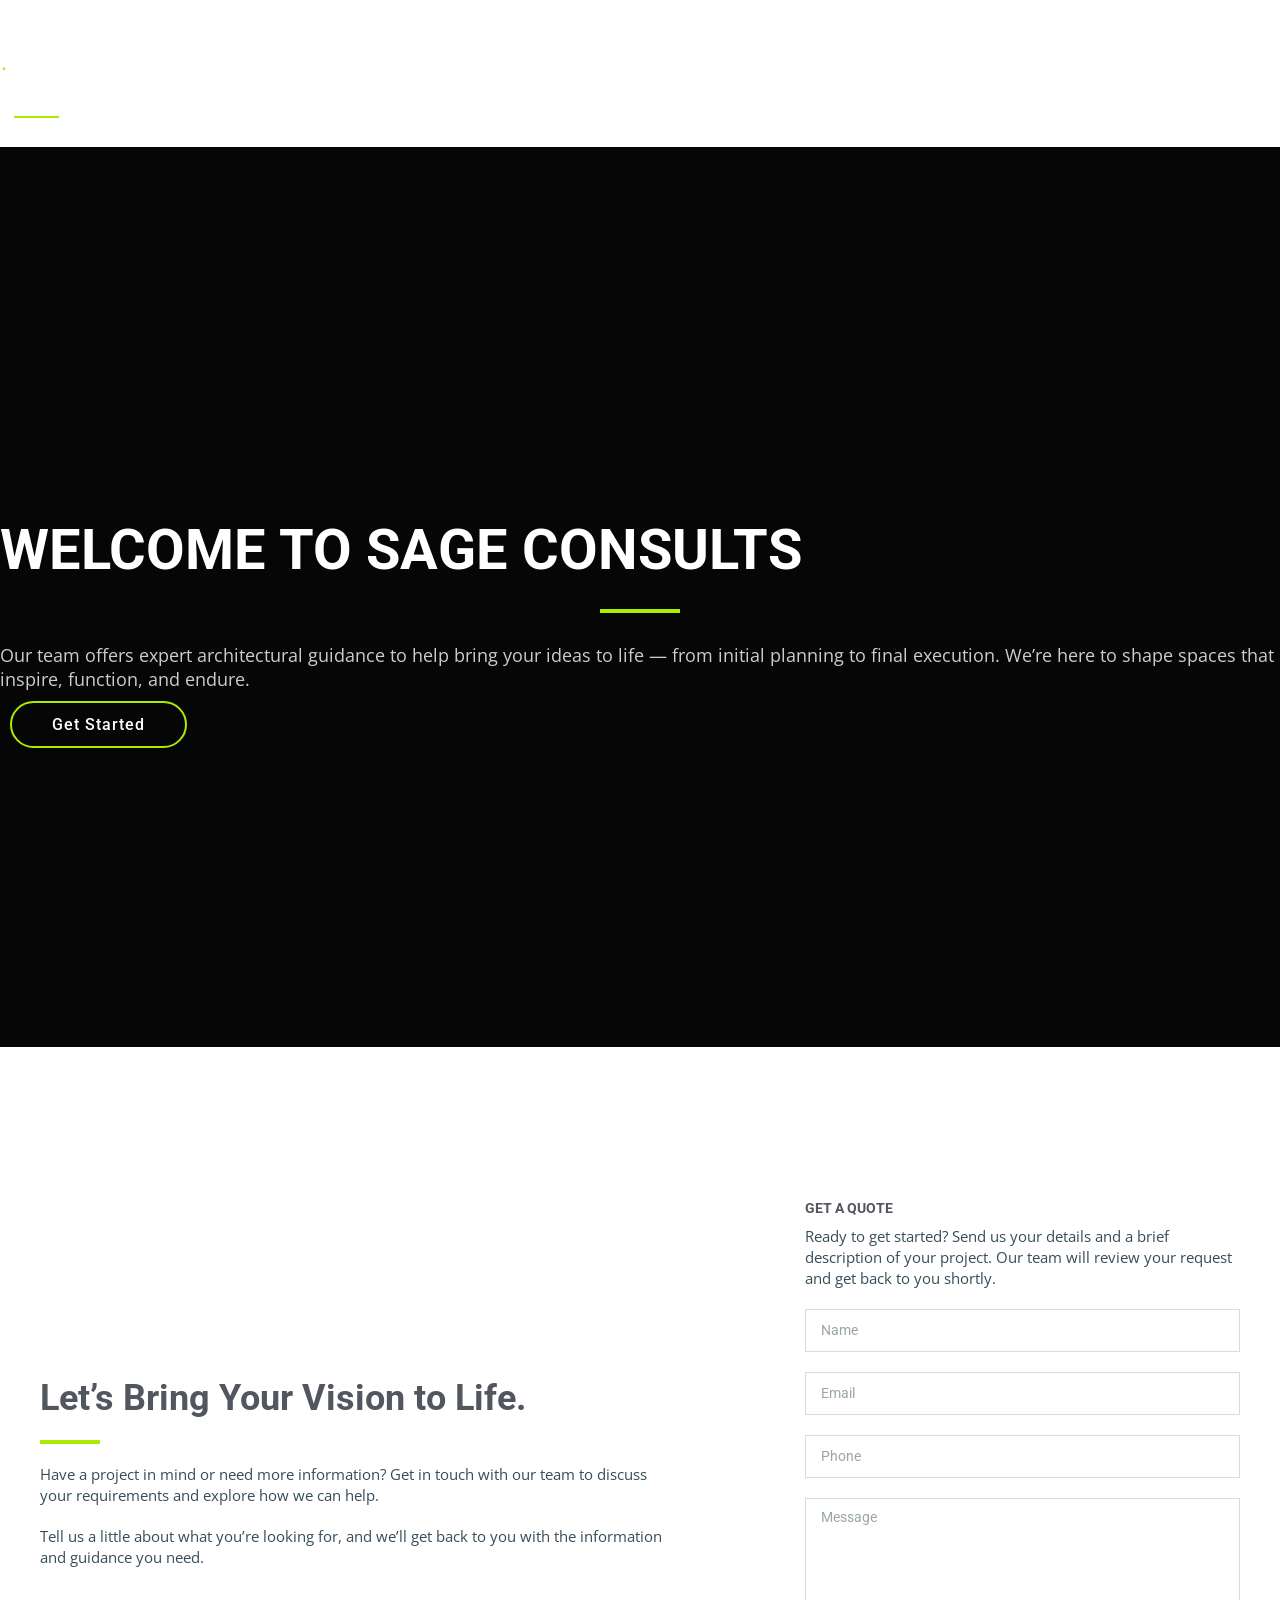
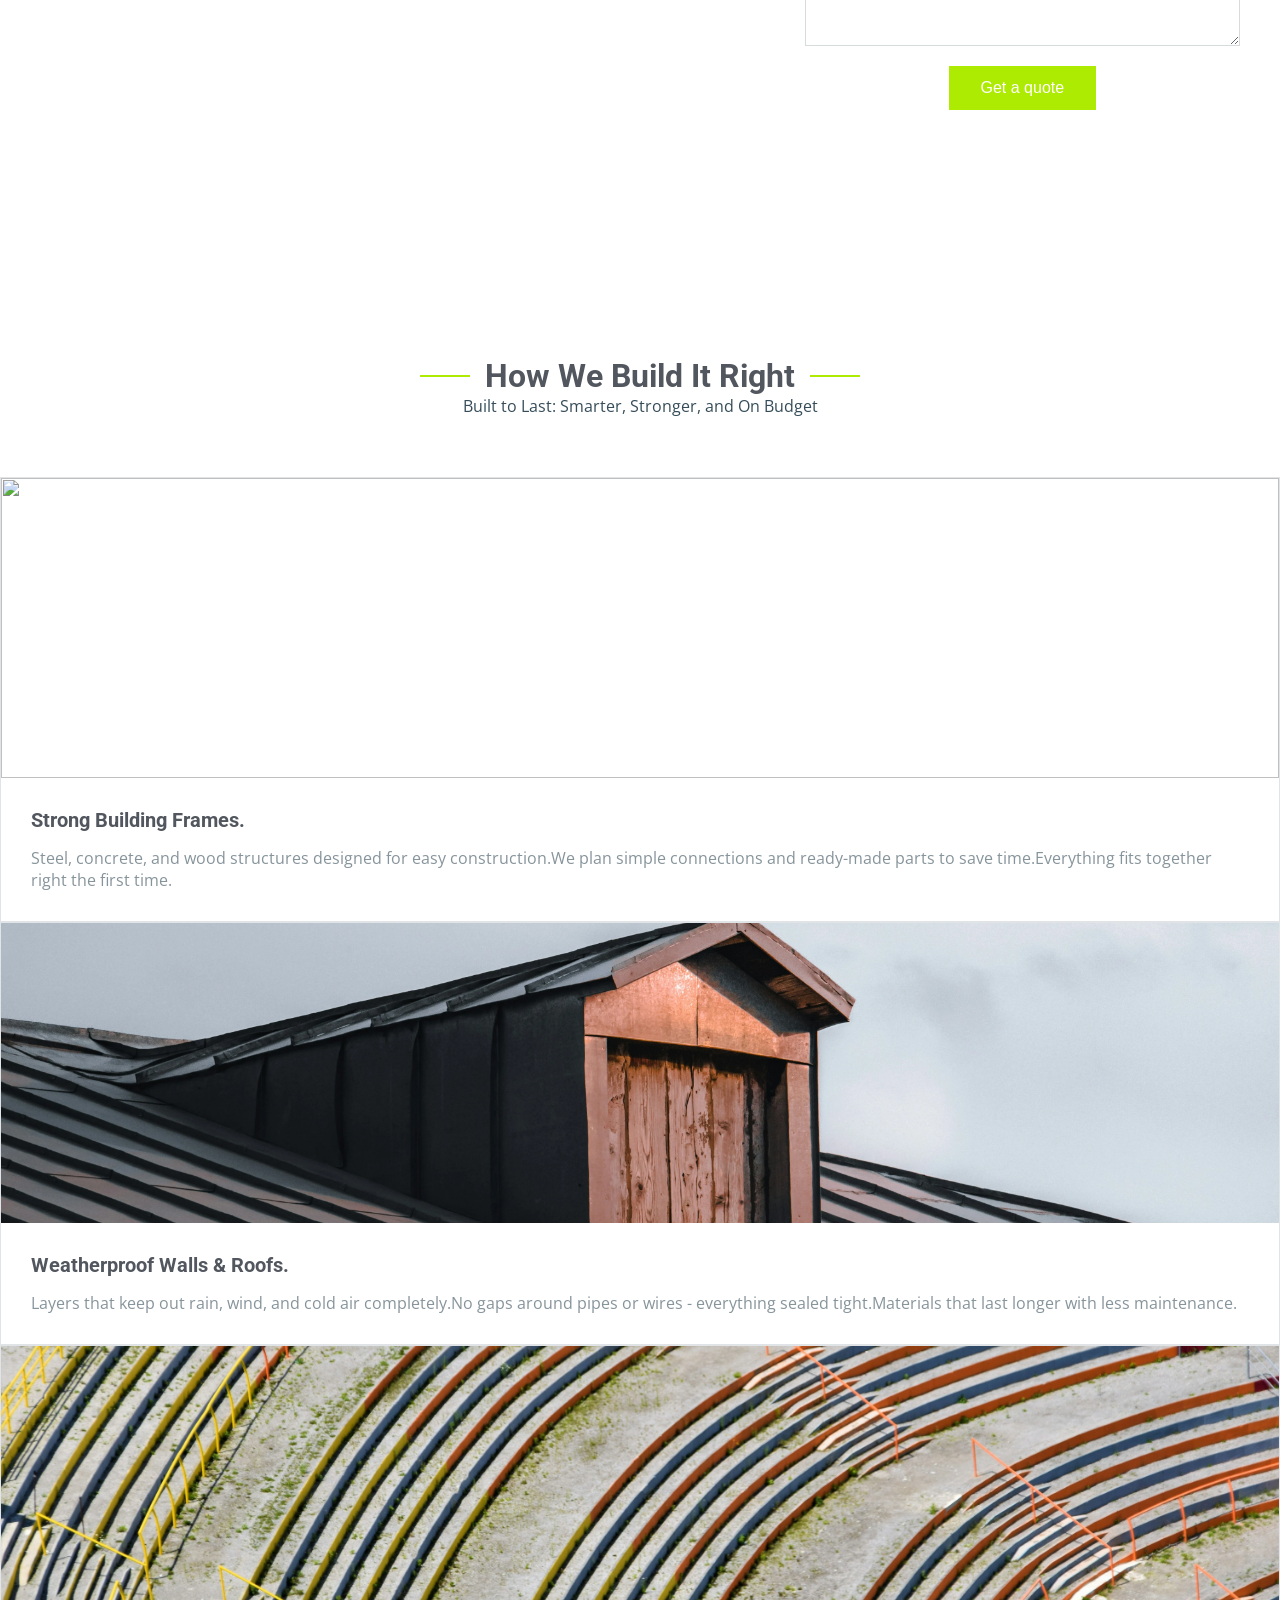
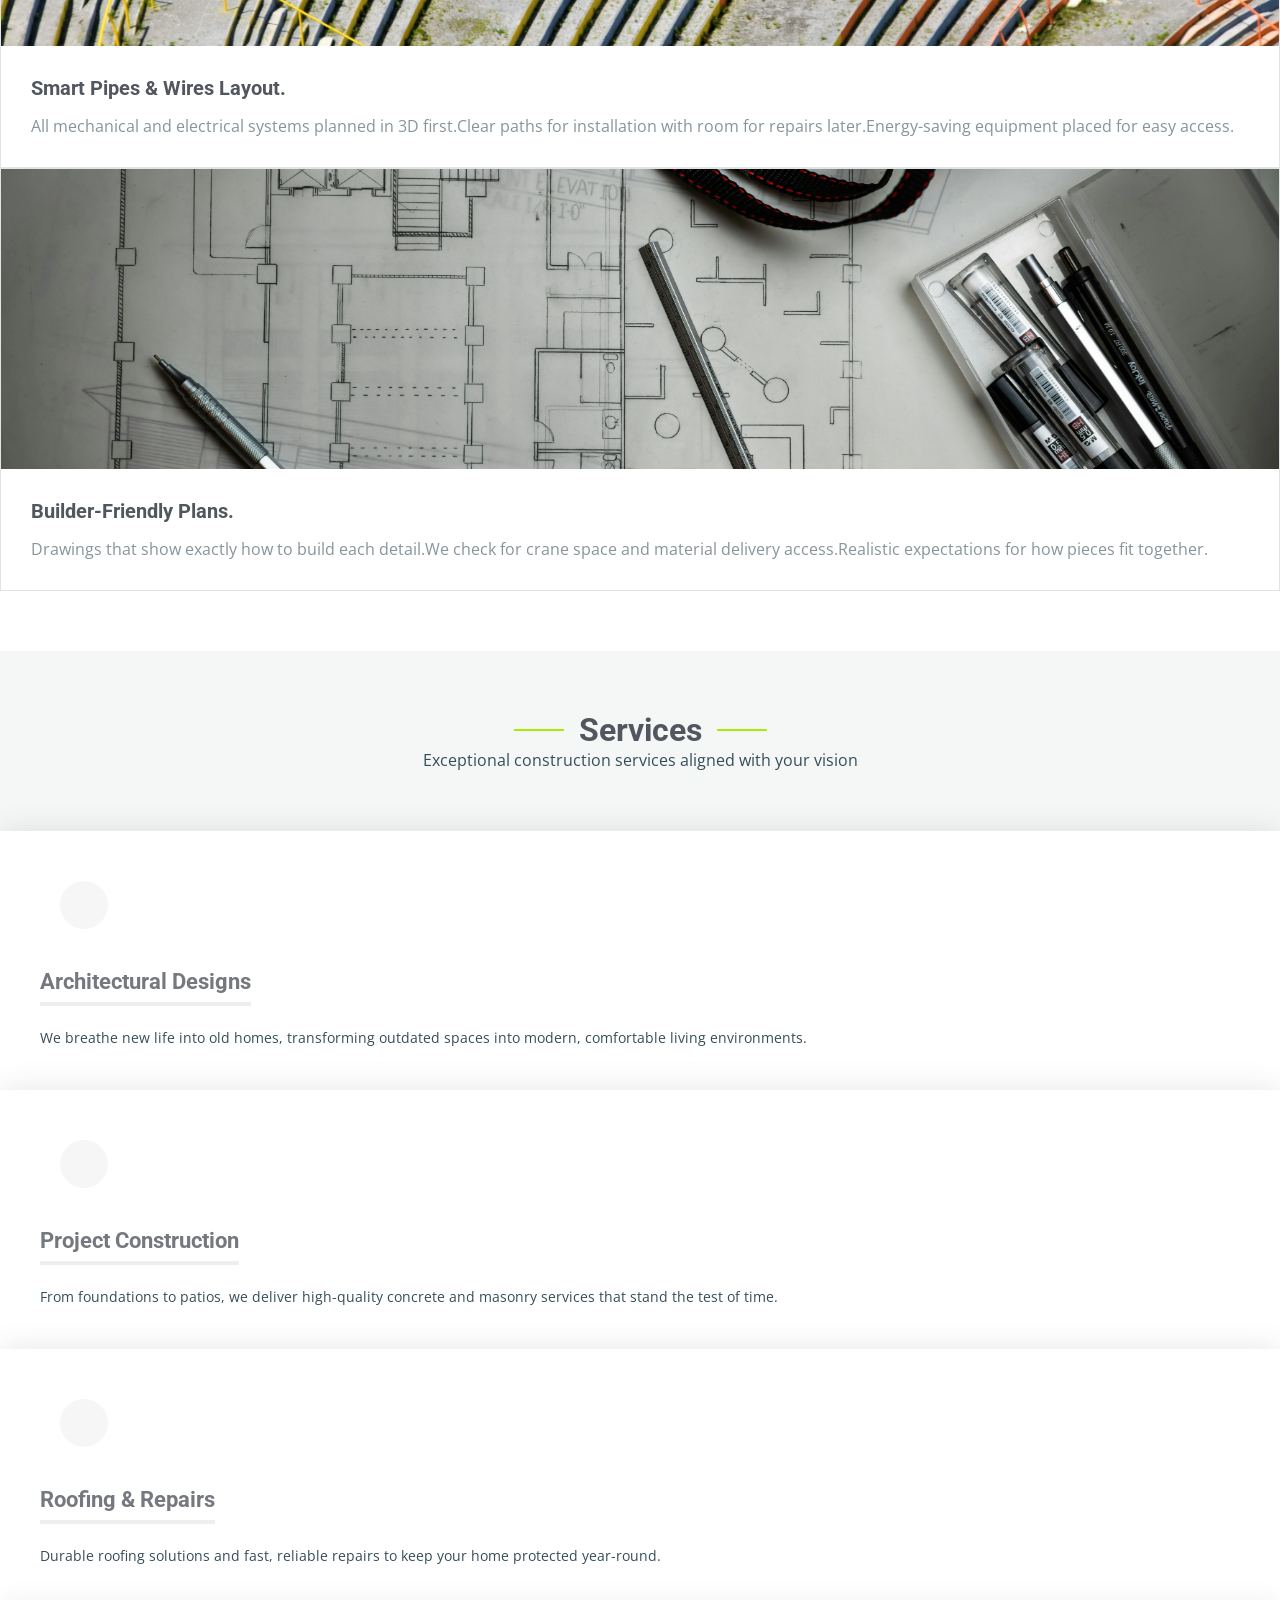
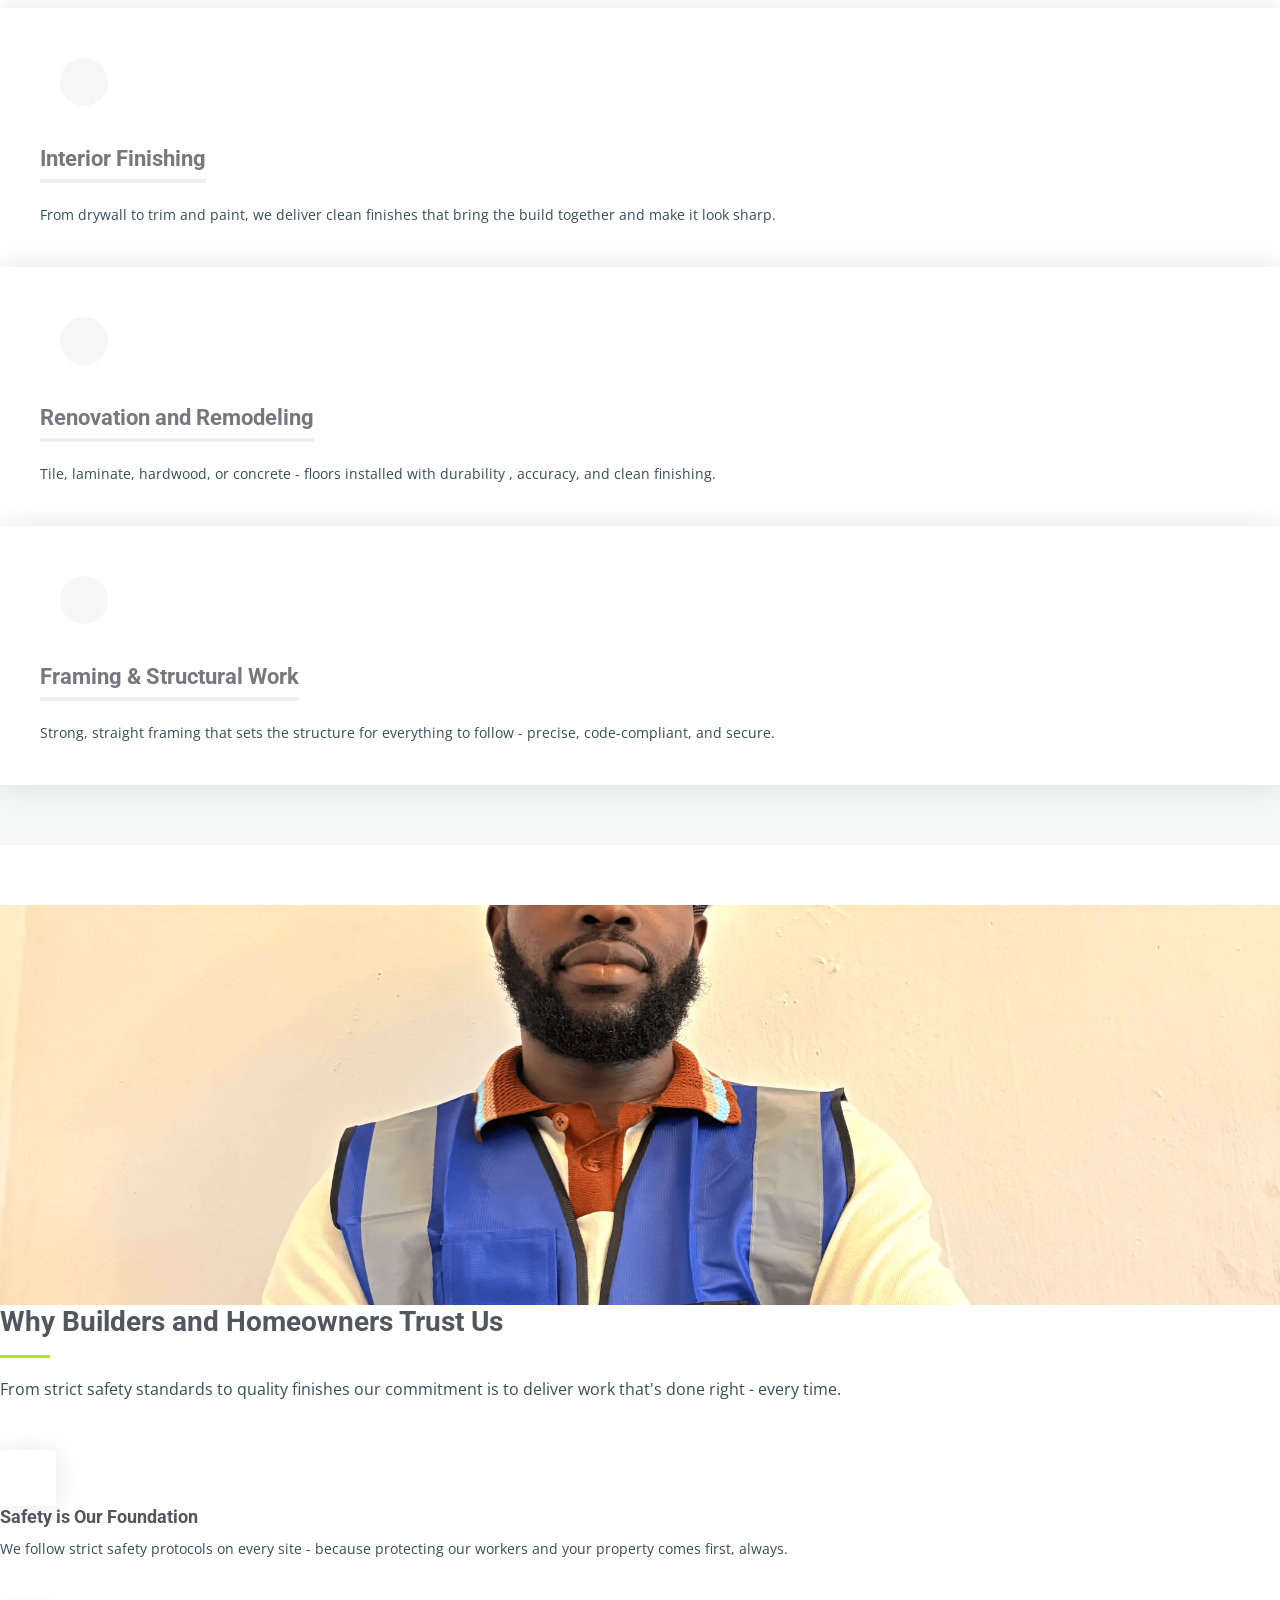
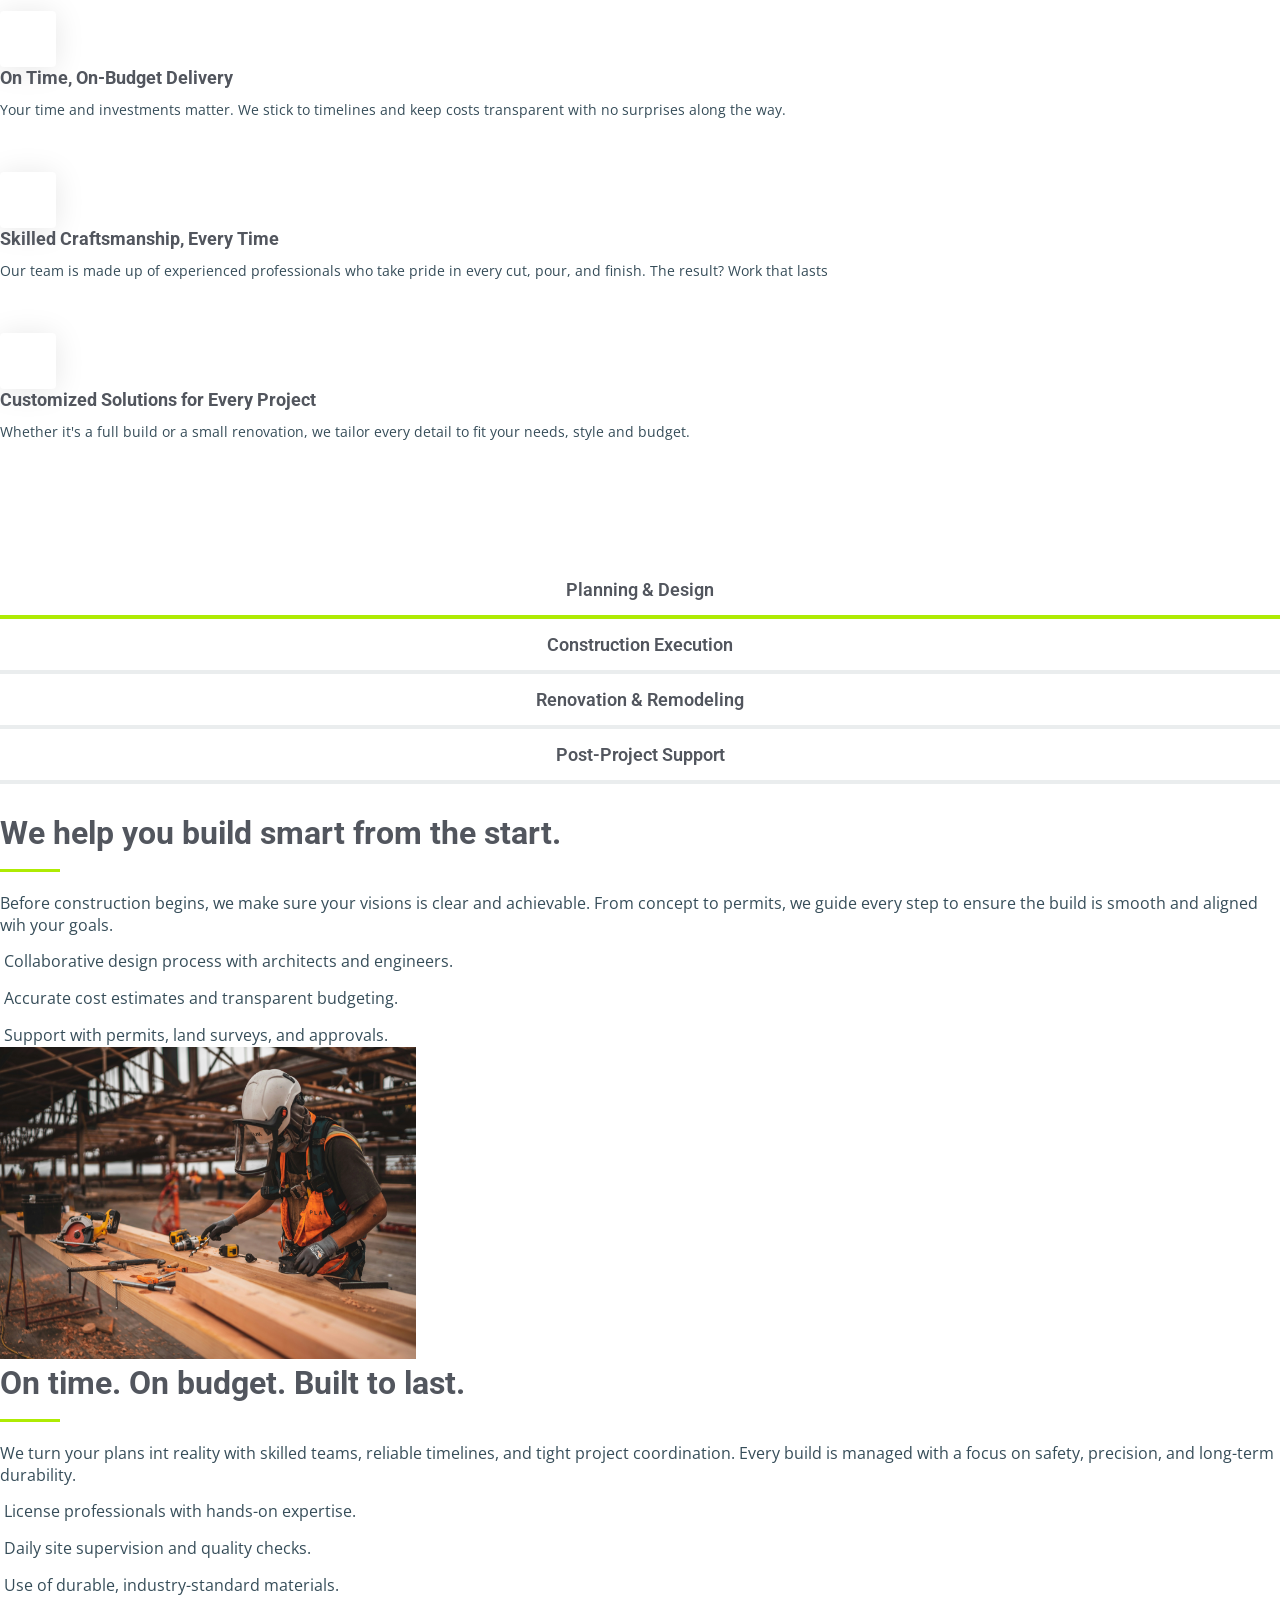
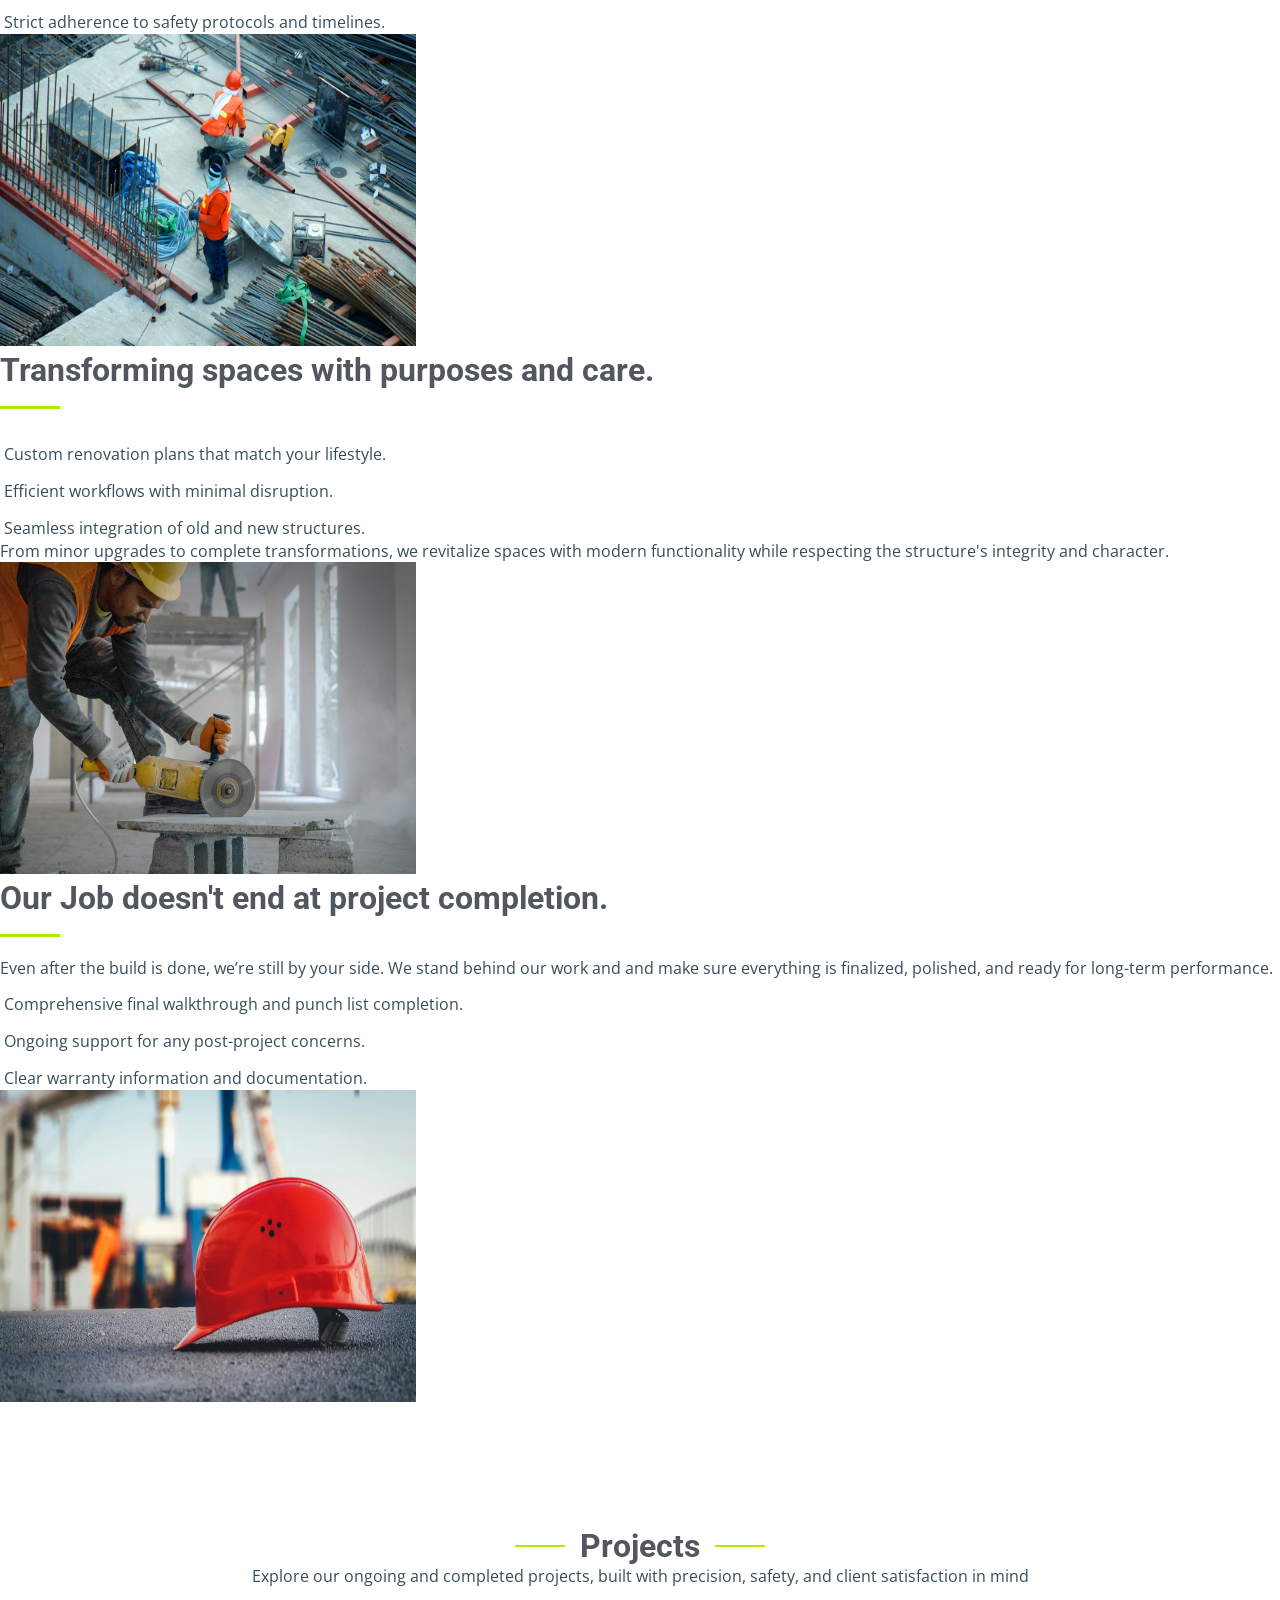
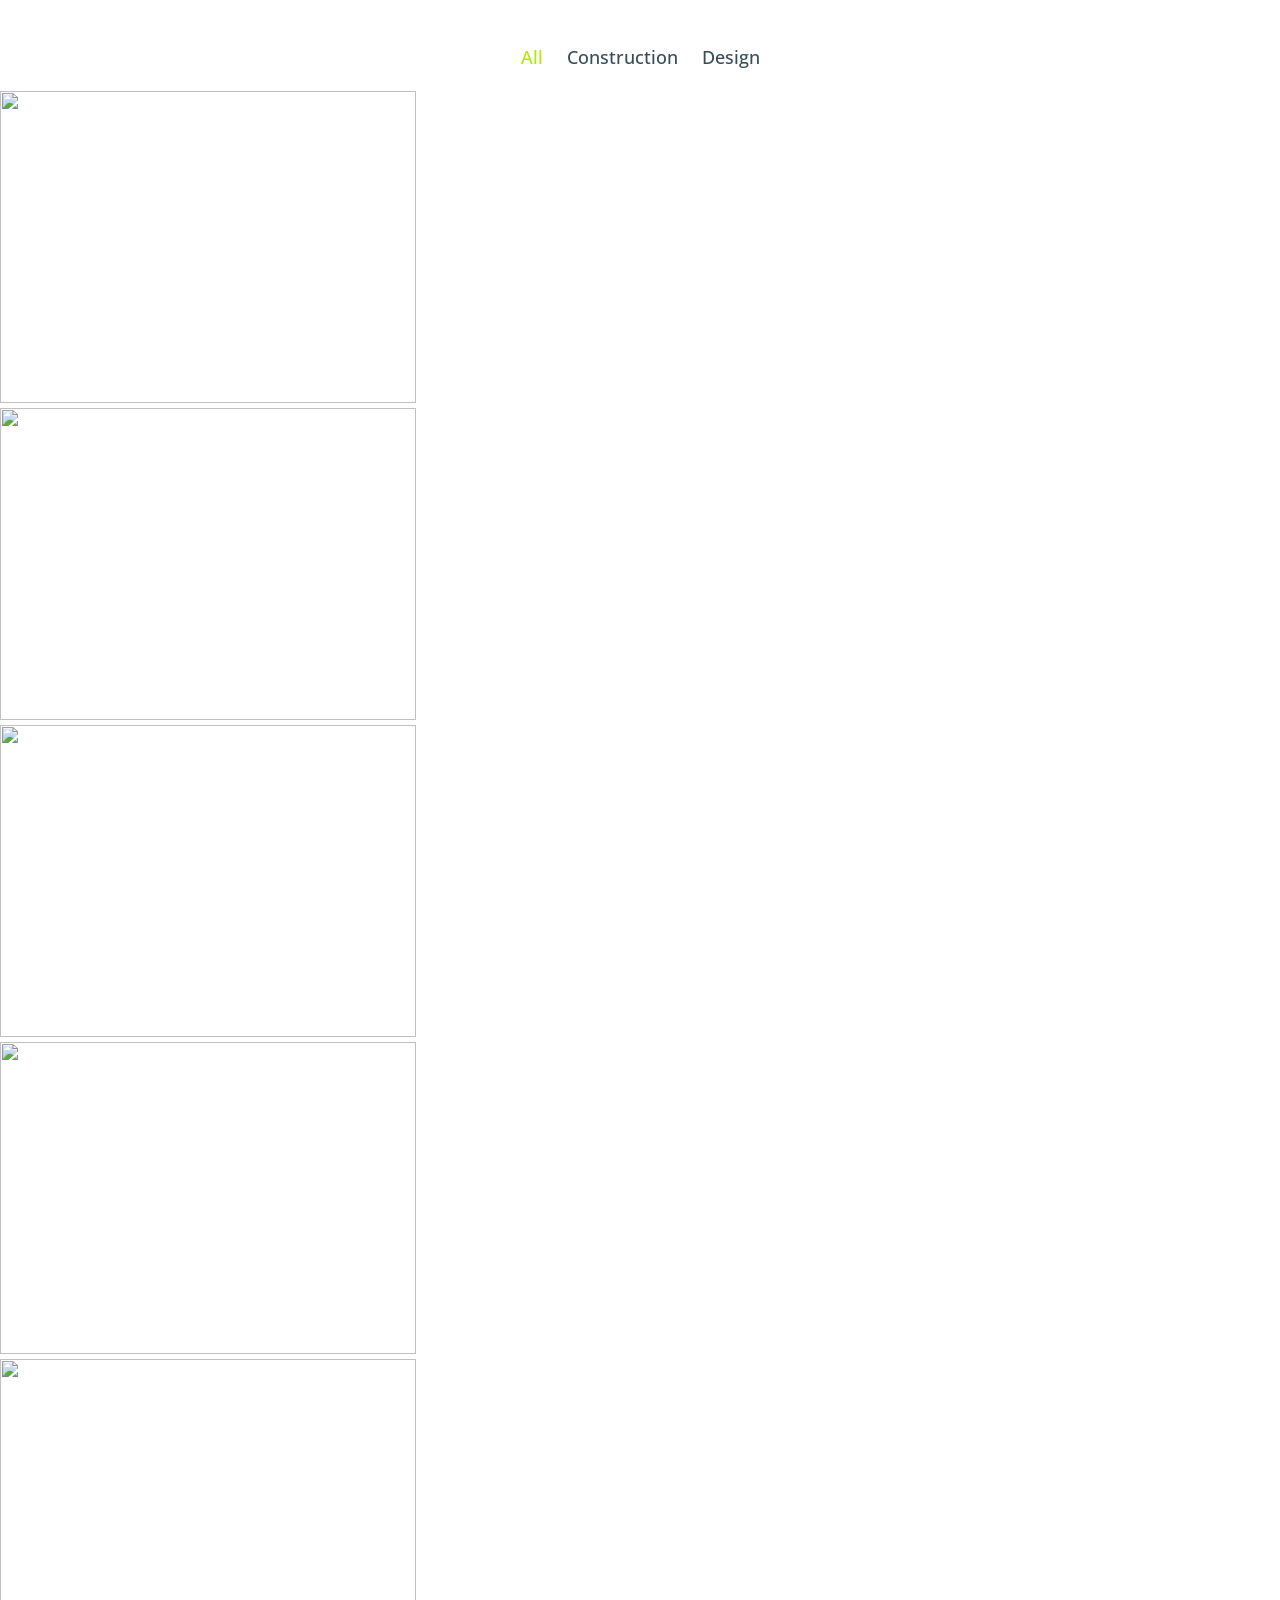
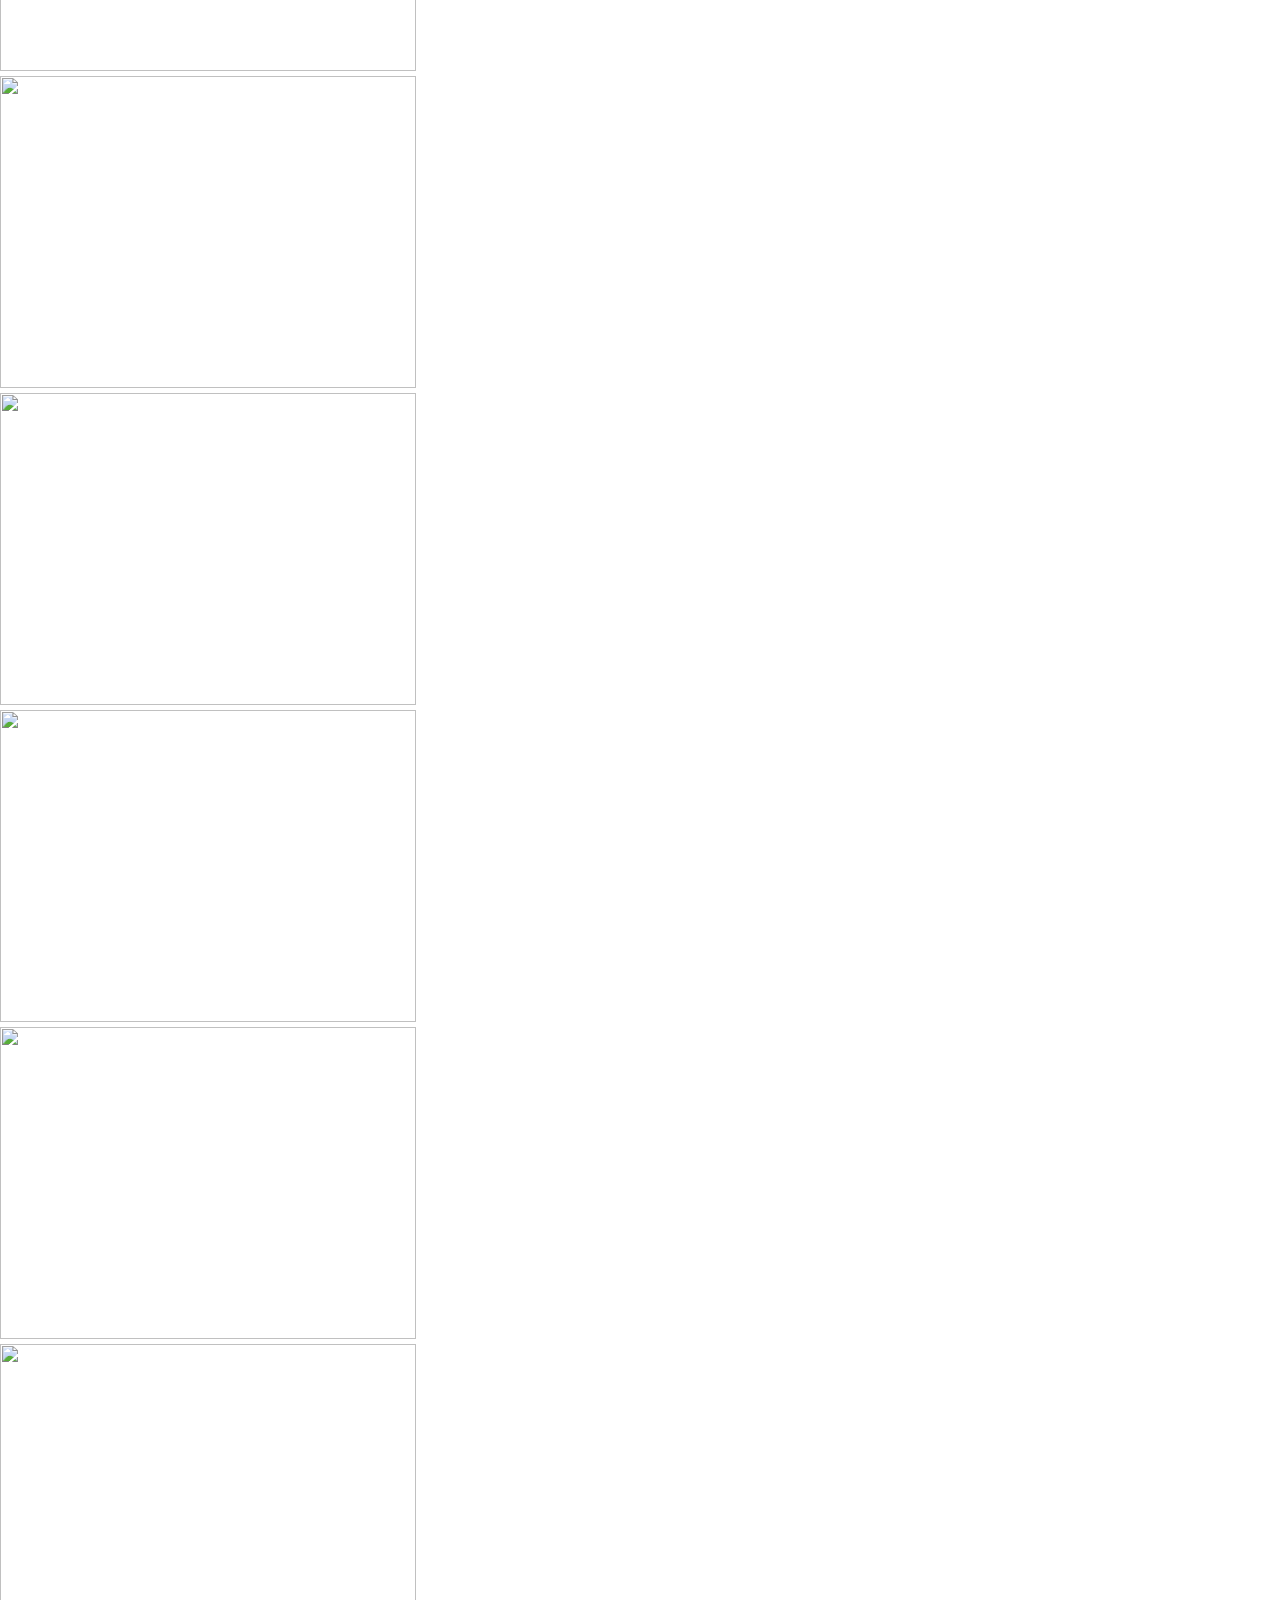
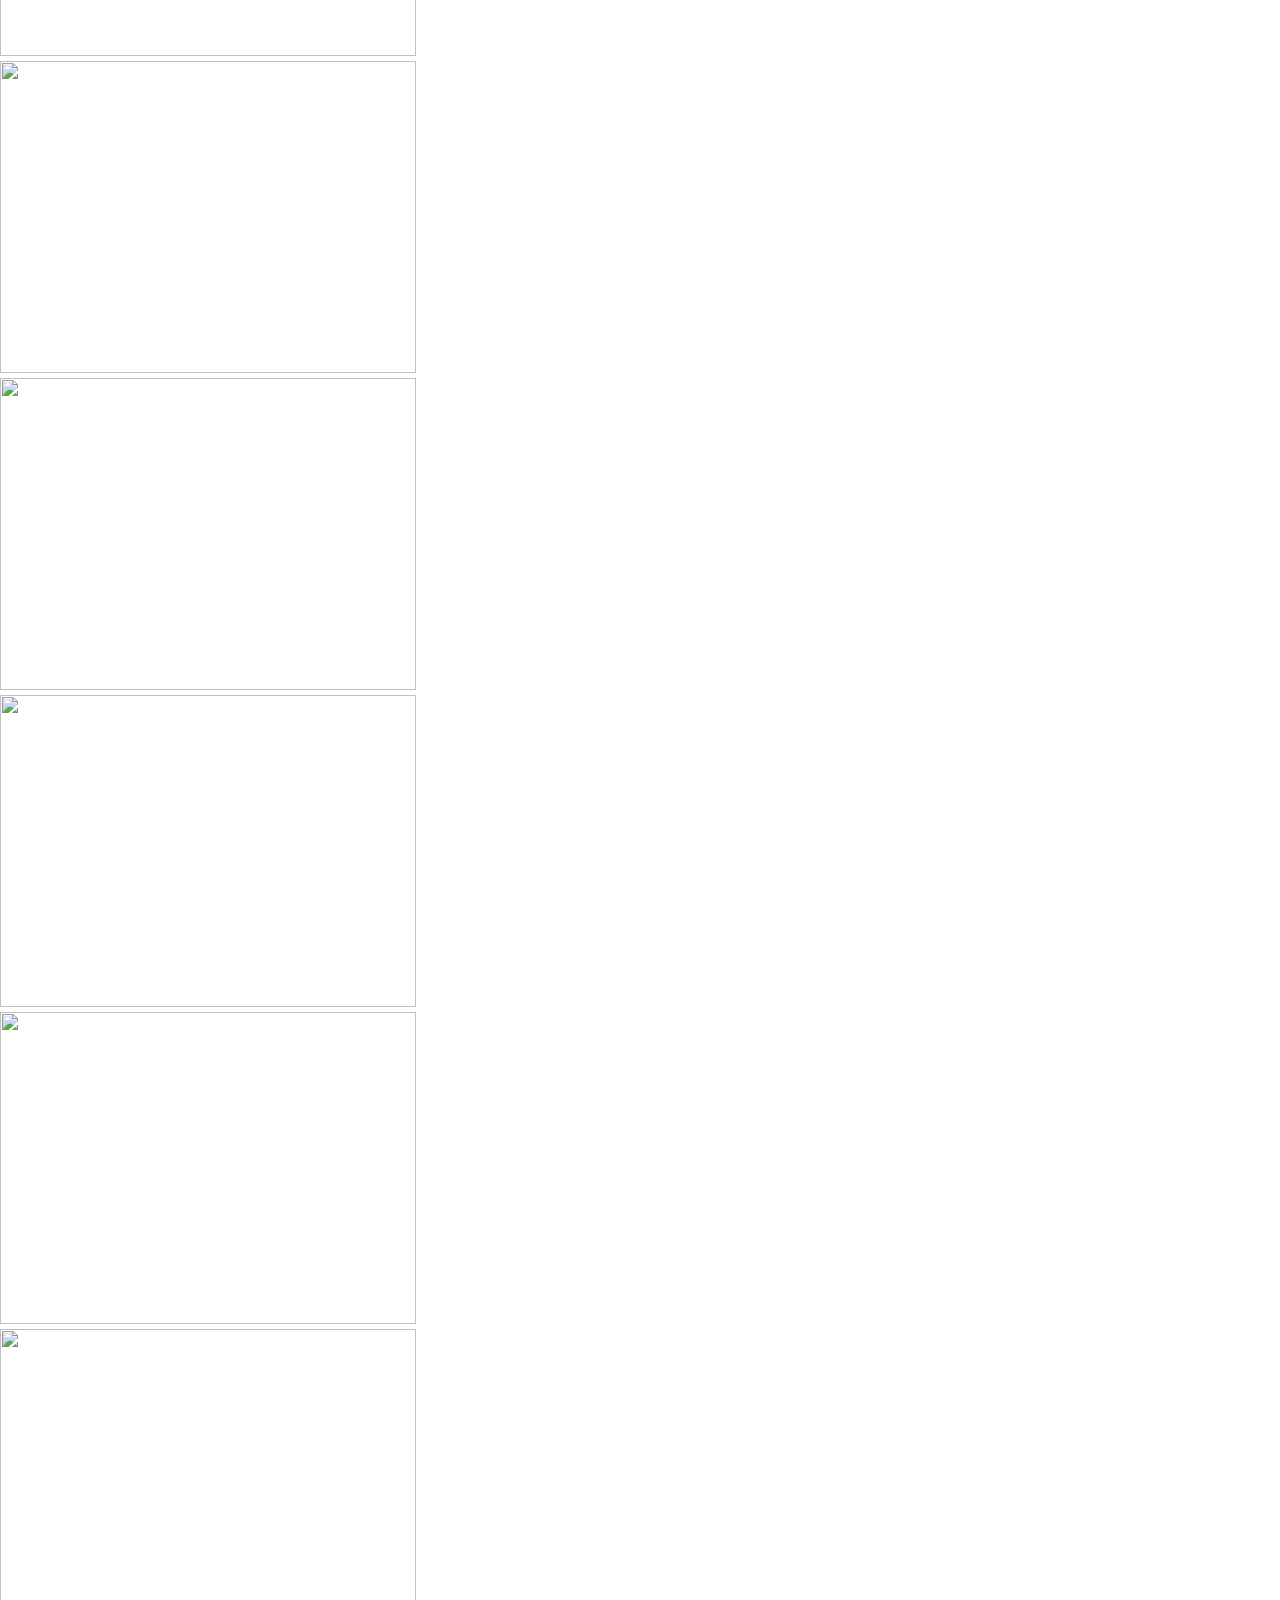
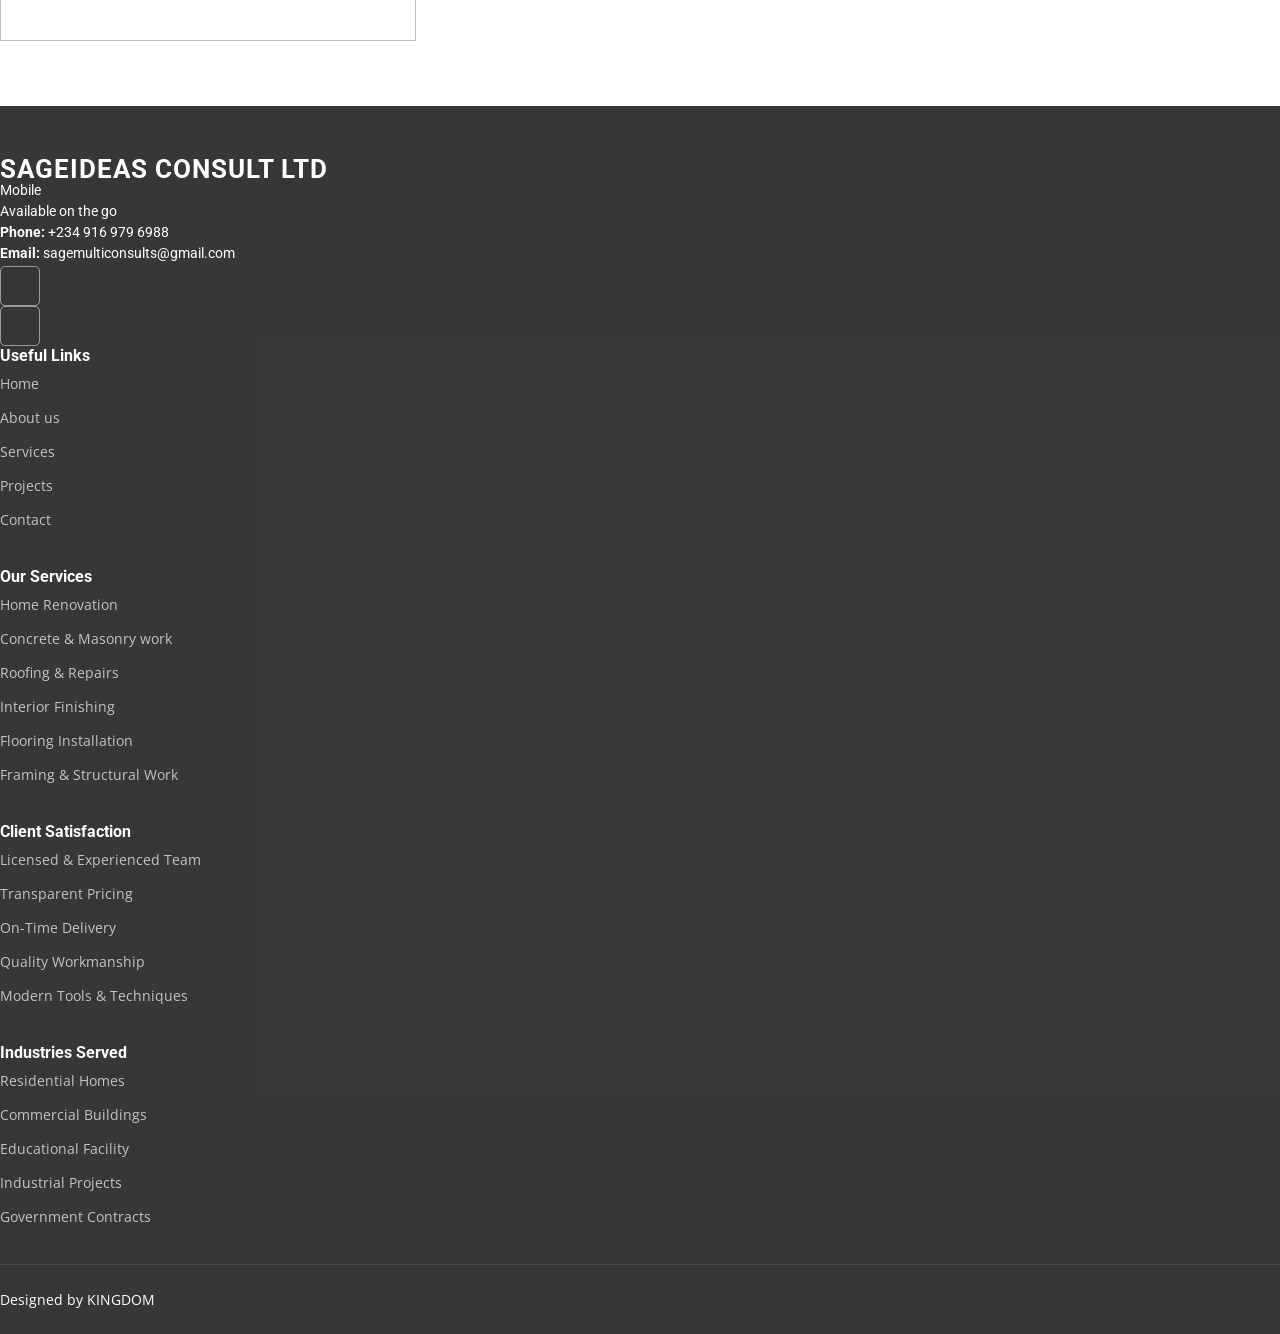
==== commit 343455c4: "Update contact phone number in footer" ====
--- a/index.html
+++ b/index.html
@@ -866,7 +866,7 @@
           <div class="footer-contact pt-3">
             <p>Mobile</p>
             <p>Available on the go</p>
-            <p class="mt-3"><strong>Phone:</strong> <span>+234 810 882 2198</span></p>
+            <p class="mt-3"><strong>Phone:</strong> <span>+234 916 979 6988</span></p>
             <p><strong>Email:</strong> <span>sagemulticonsults@gmail.com</span></p>
           </div>
           <div class="social-links d-flex mt-4">
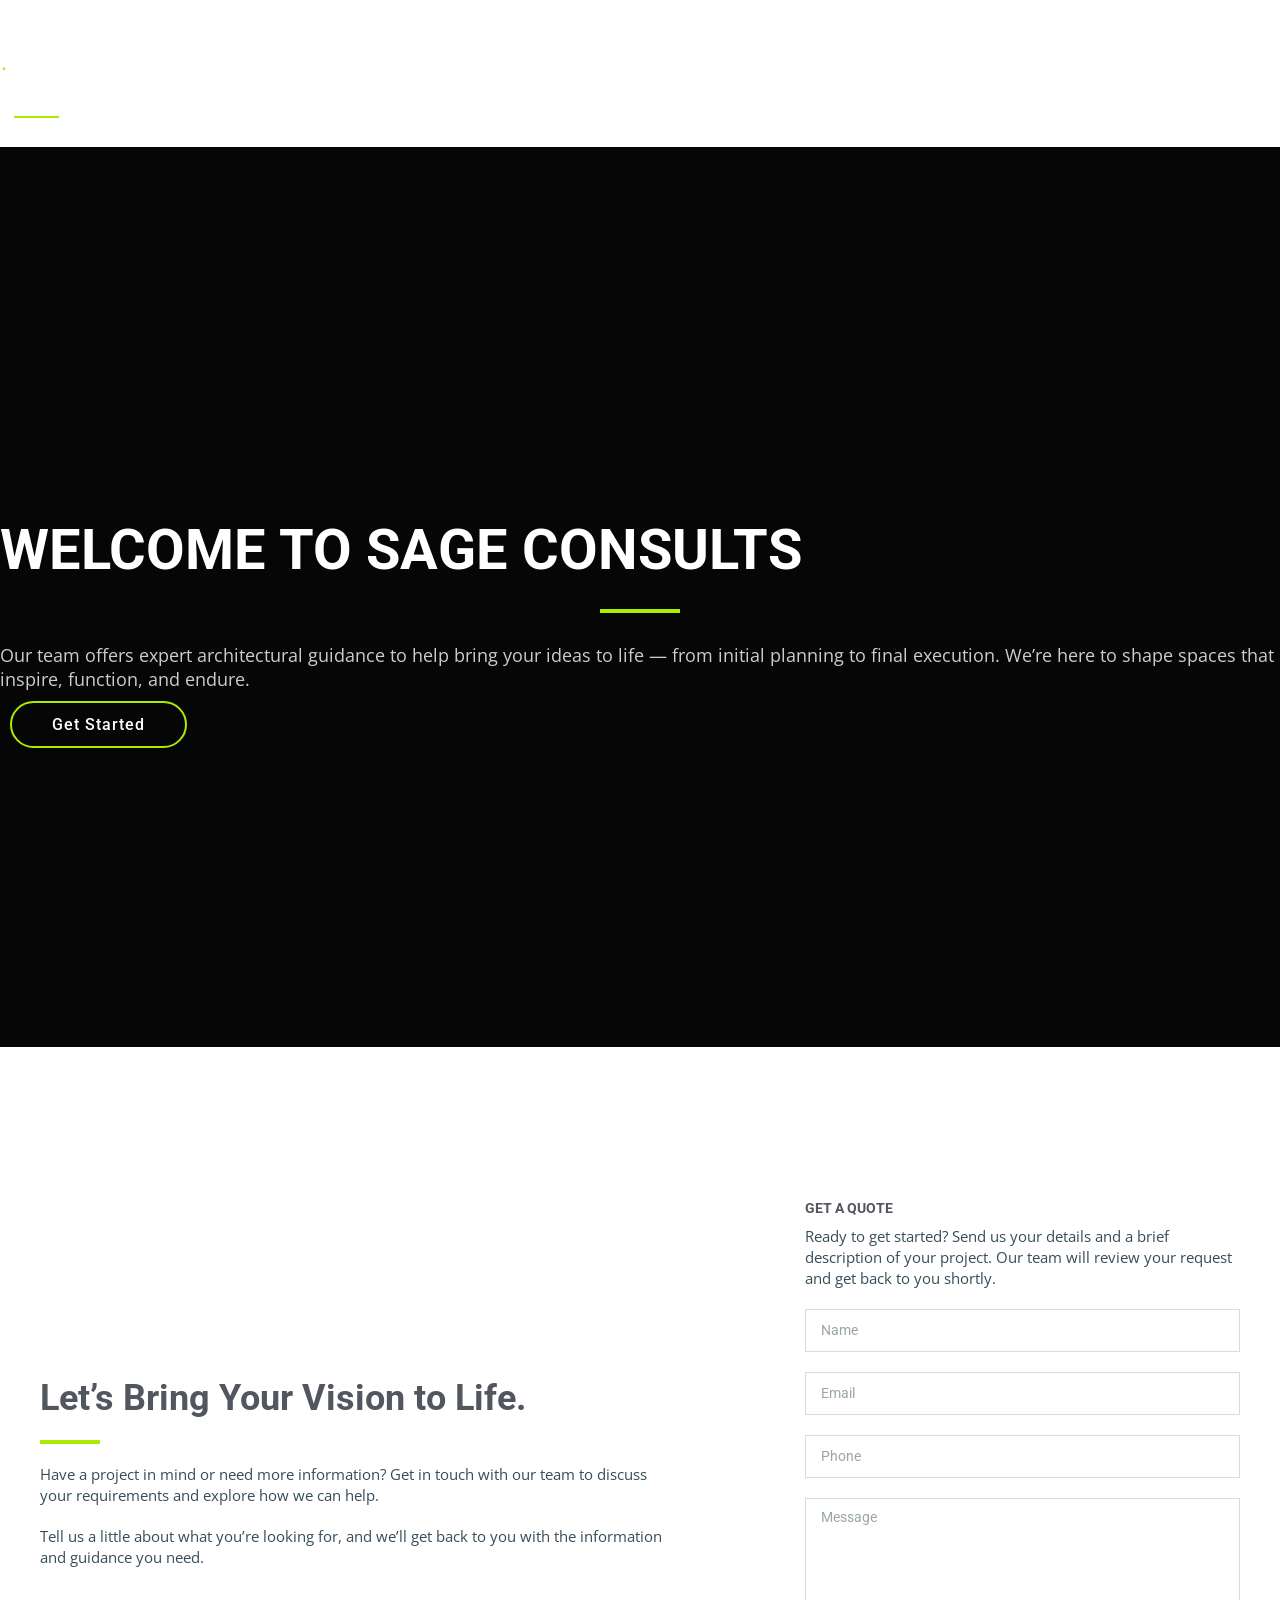
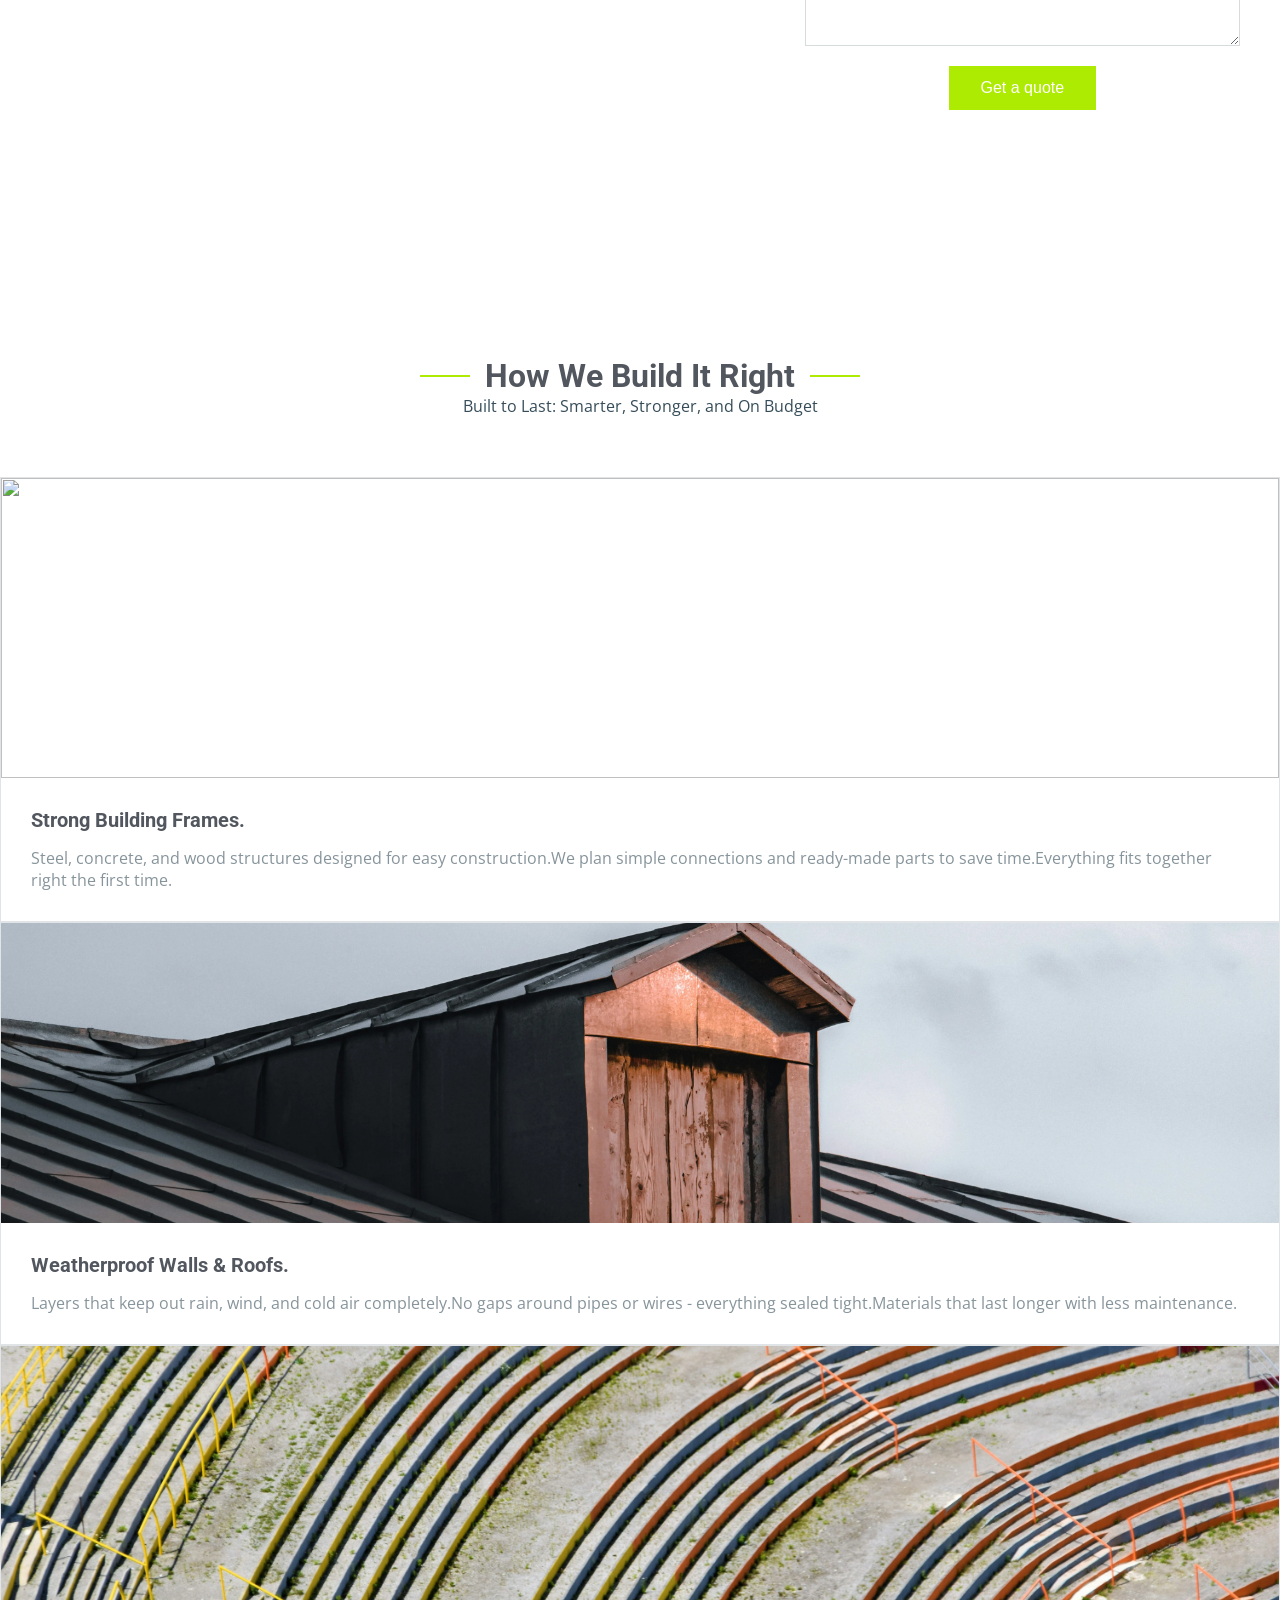
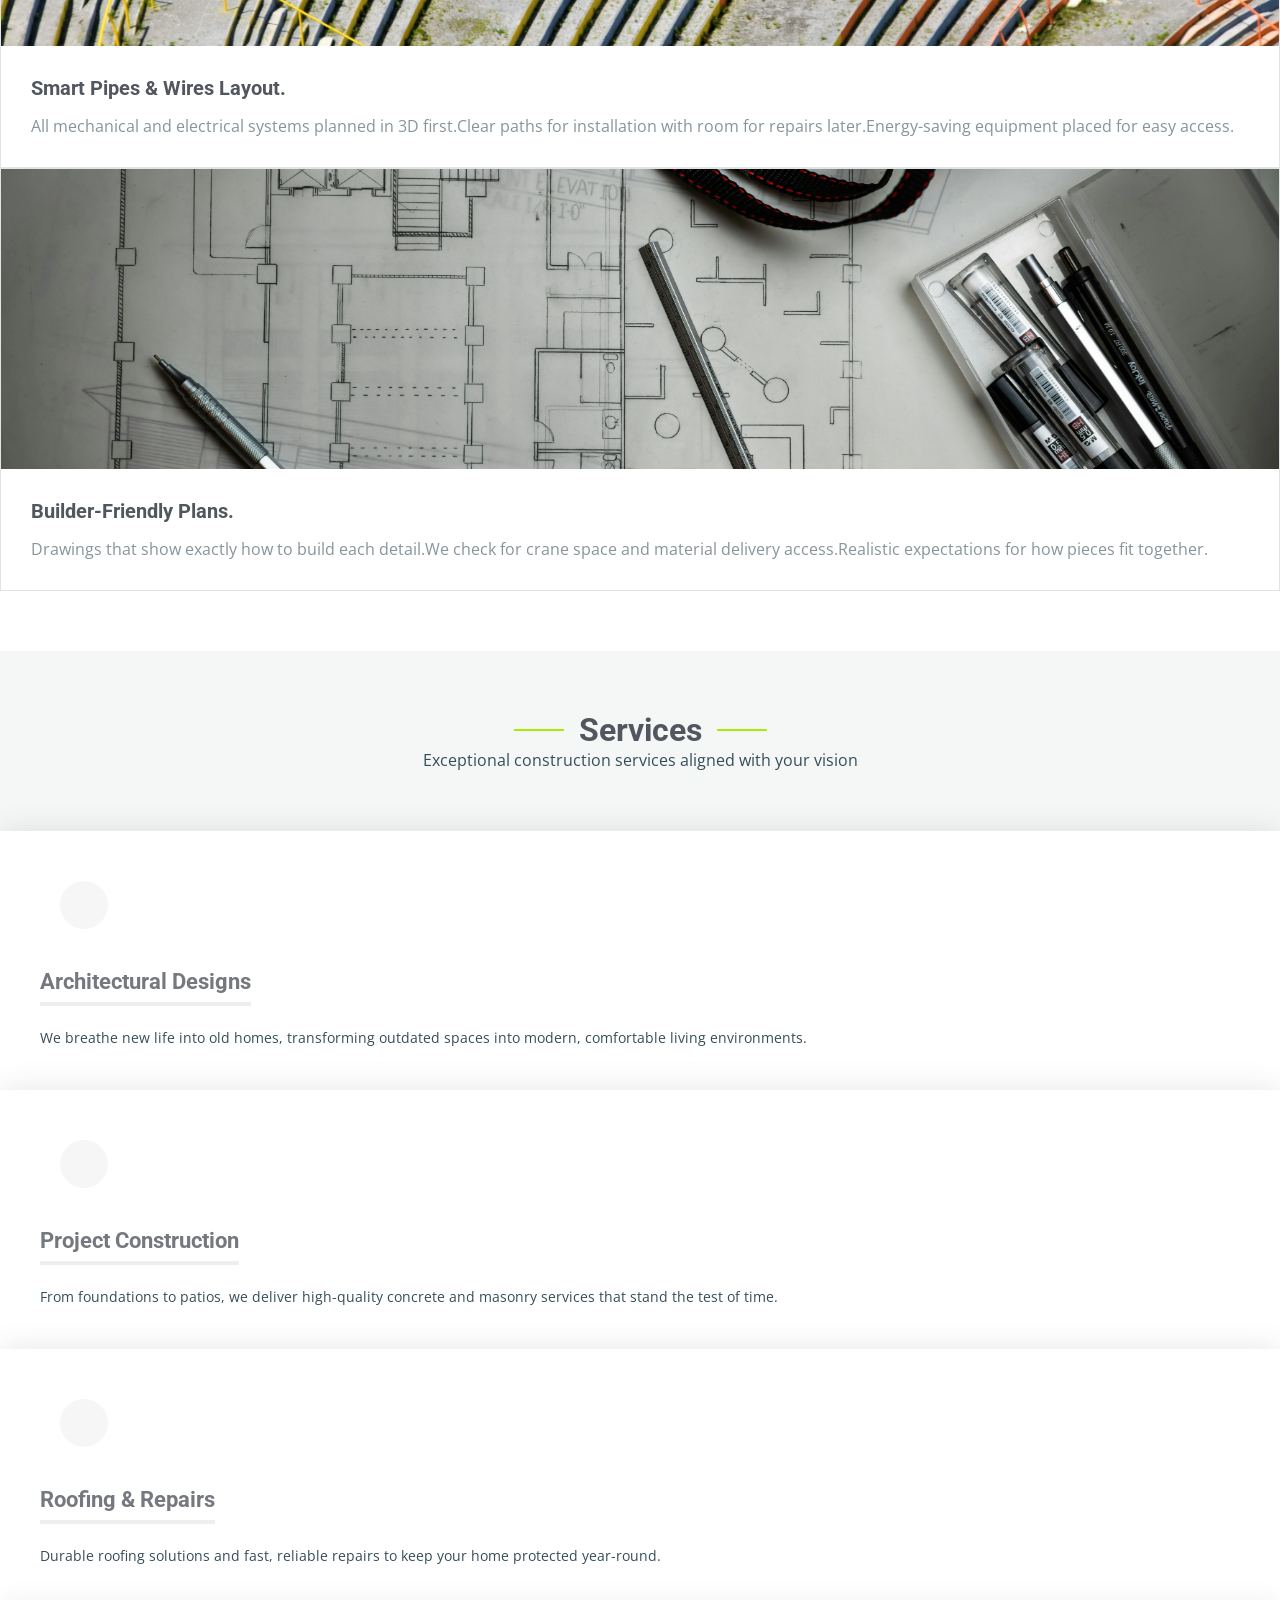
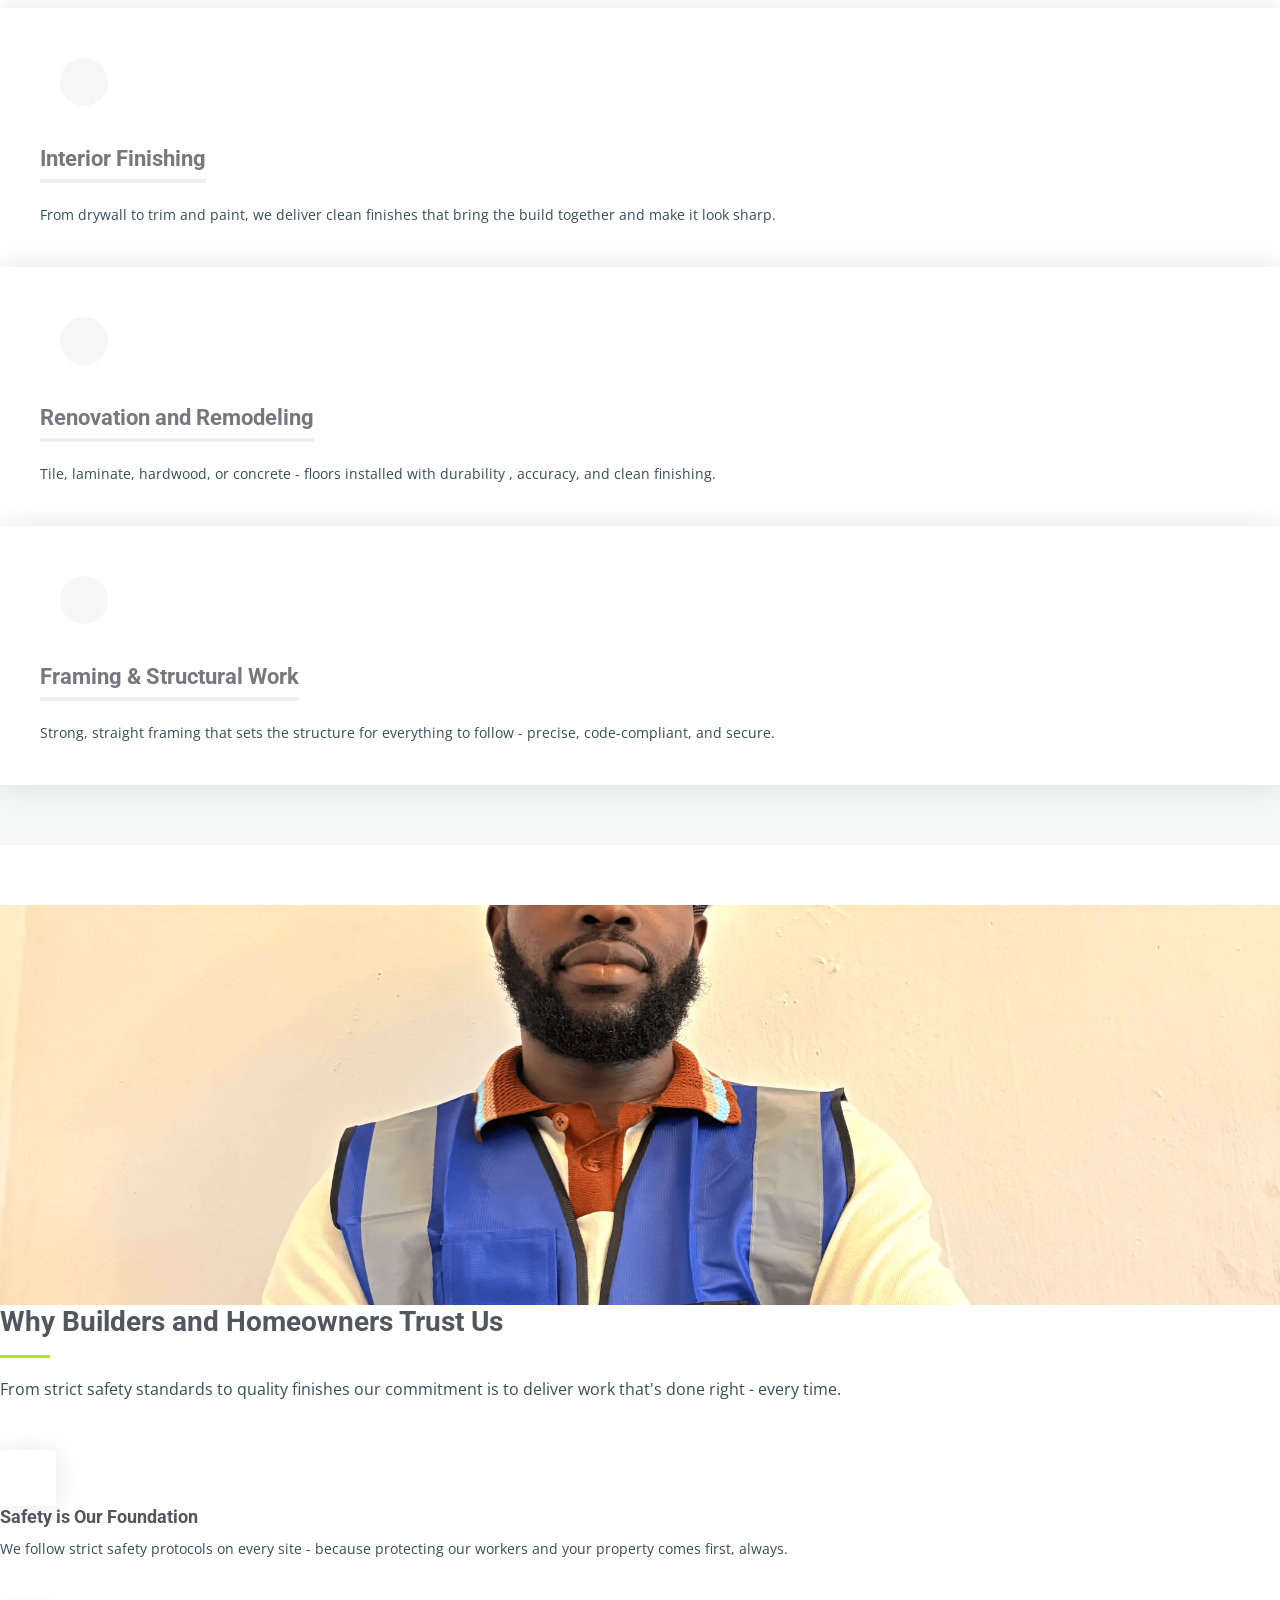
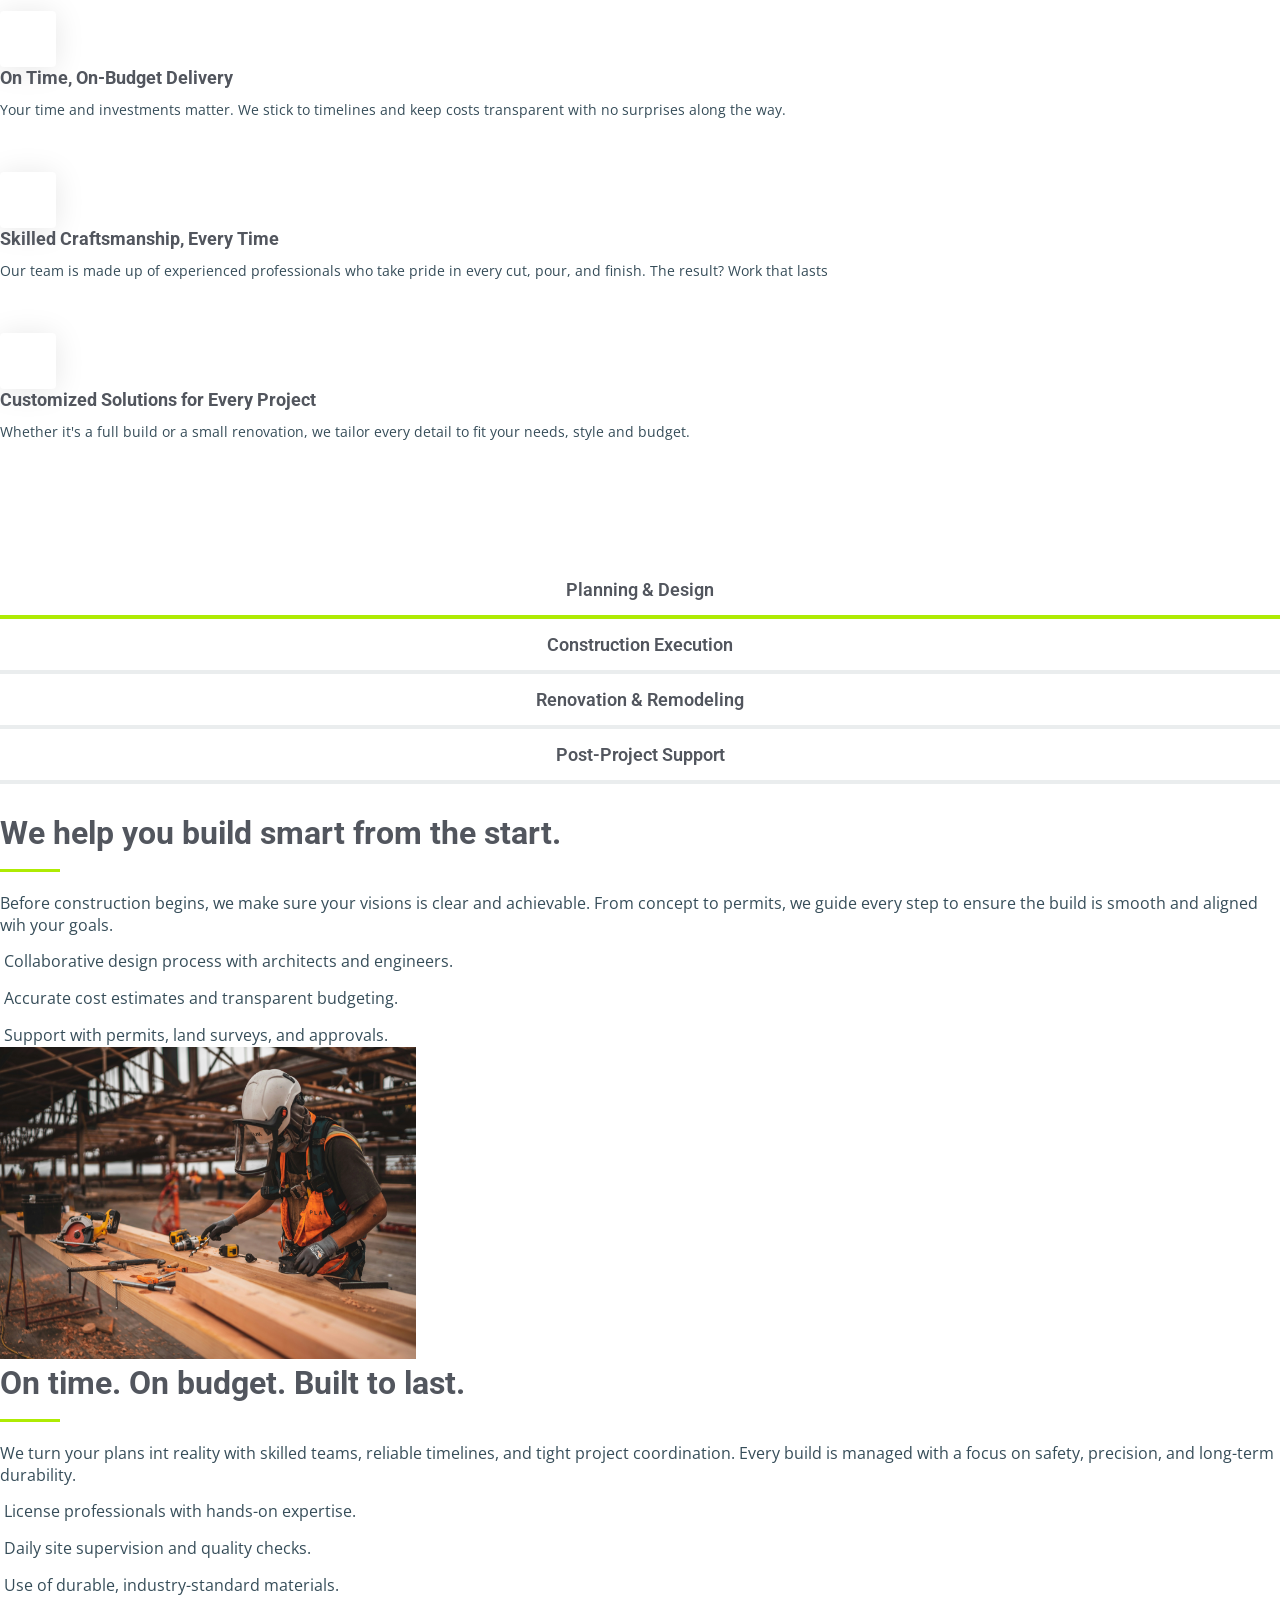
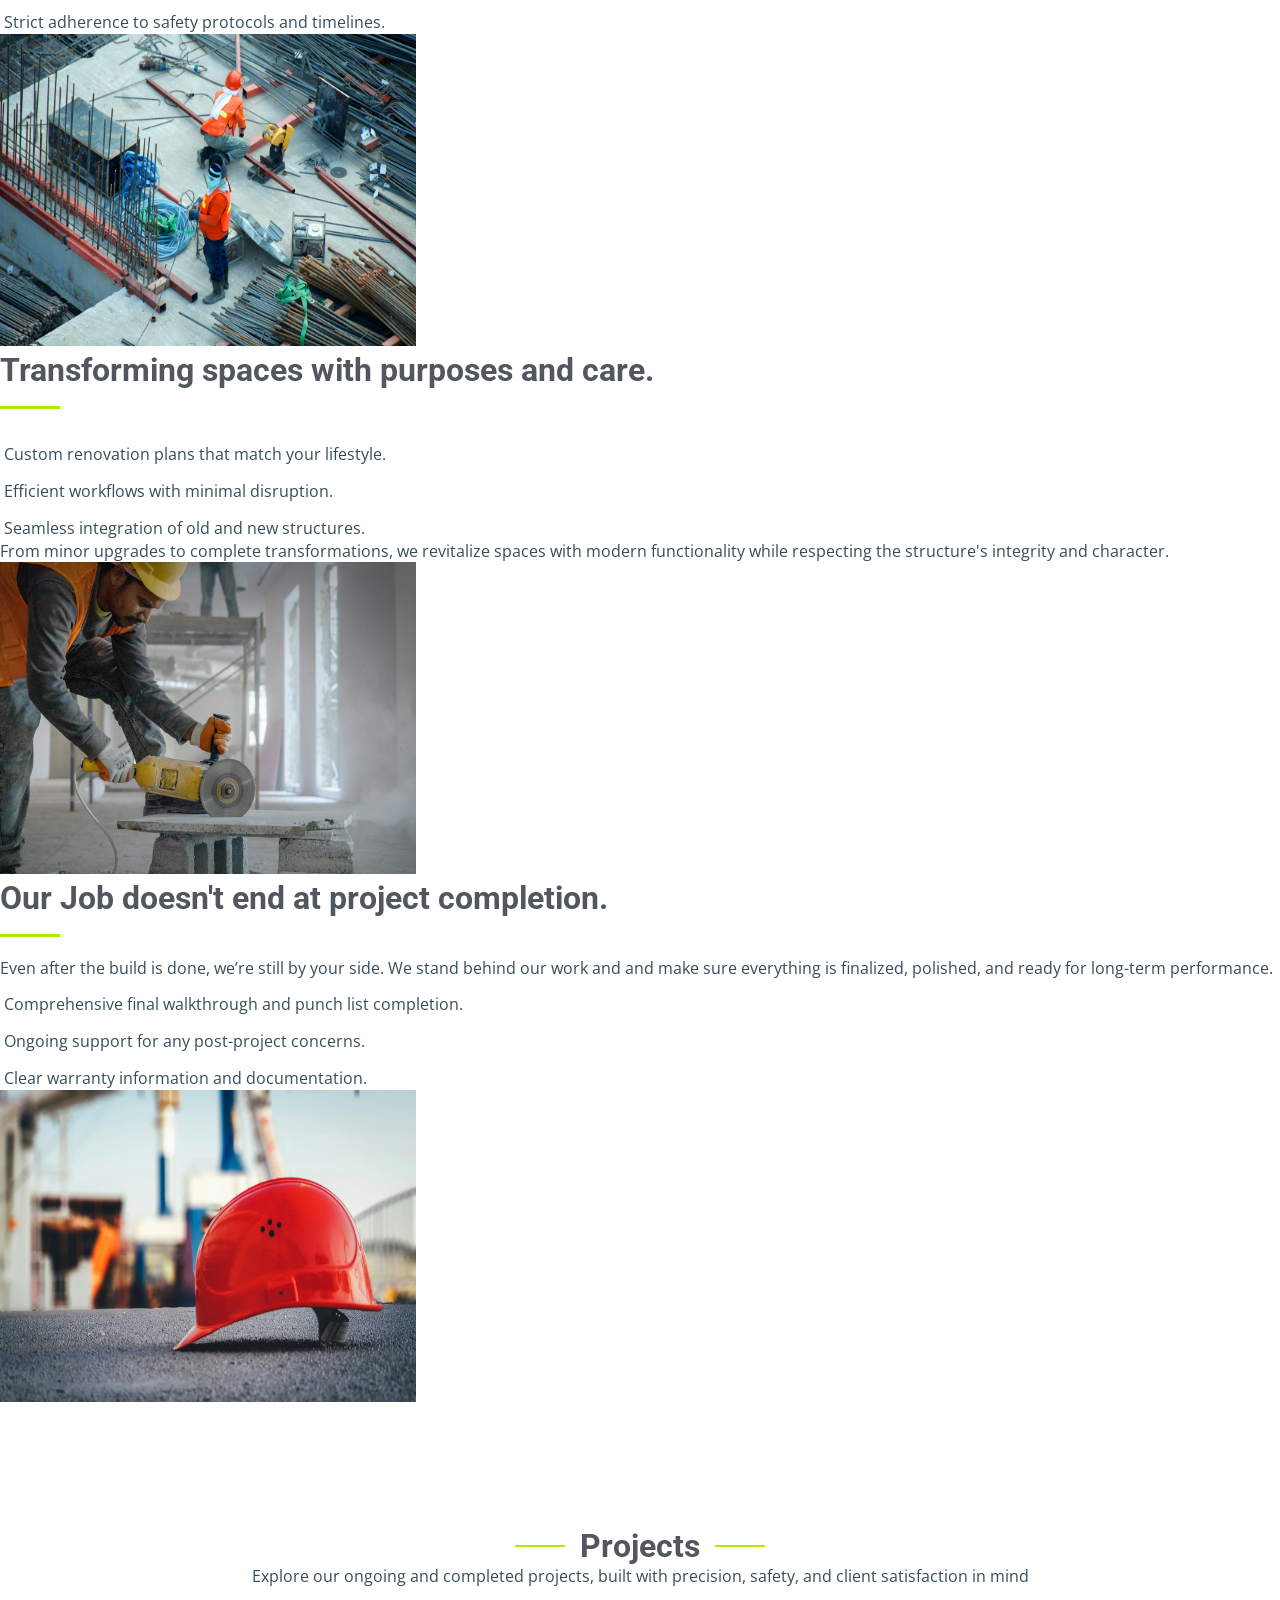
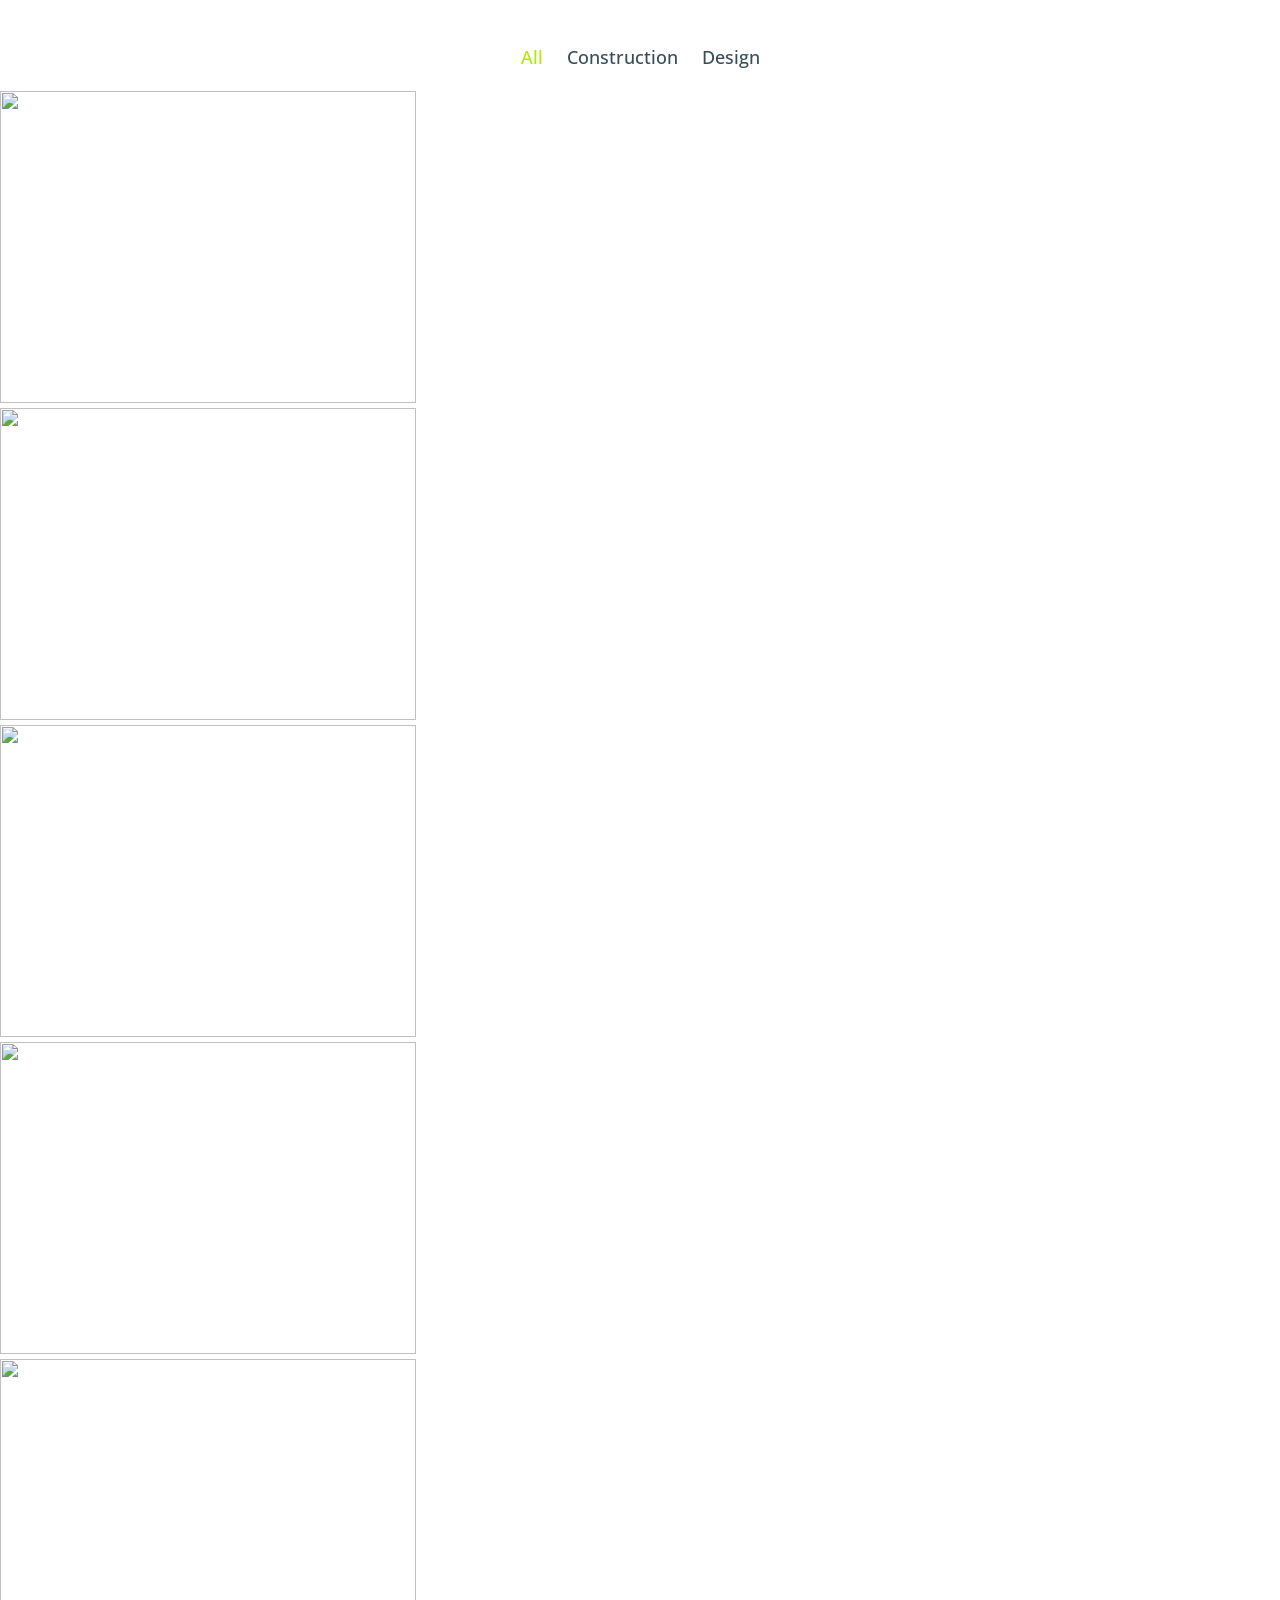
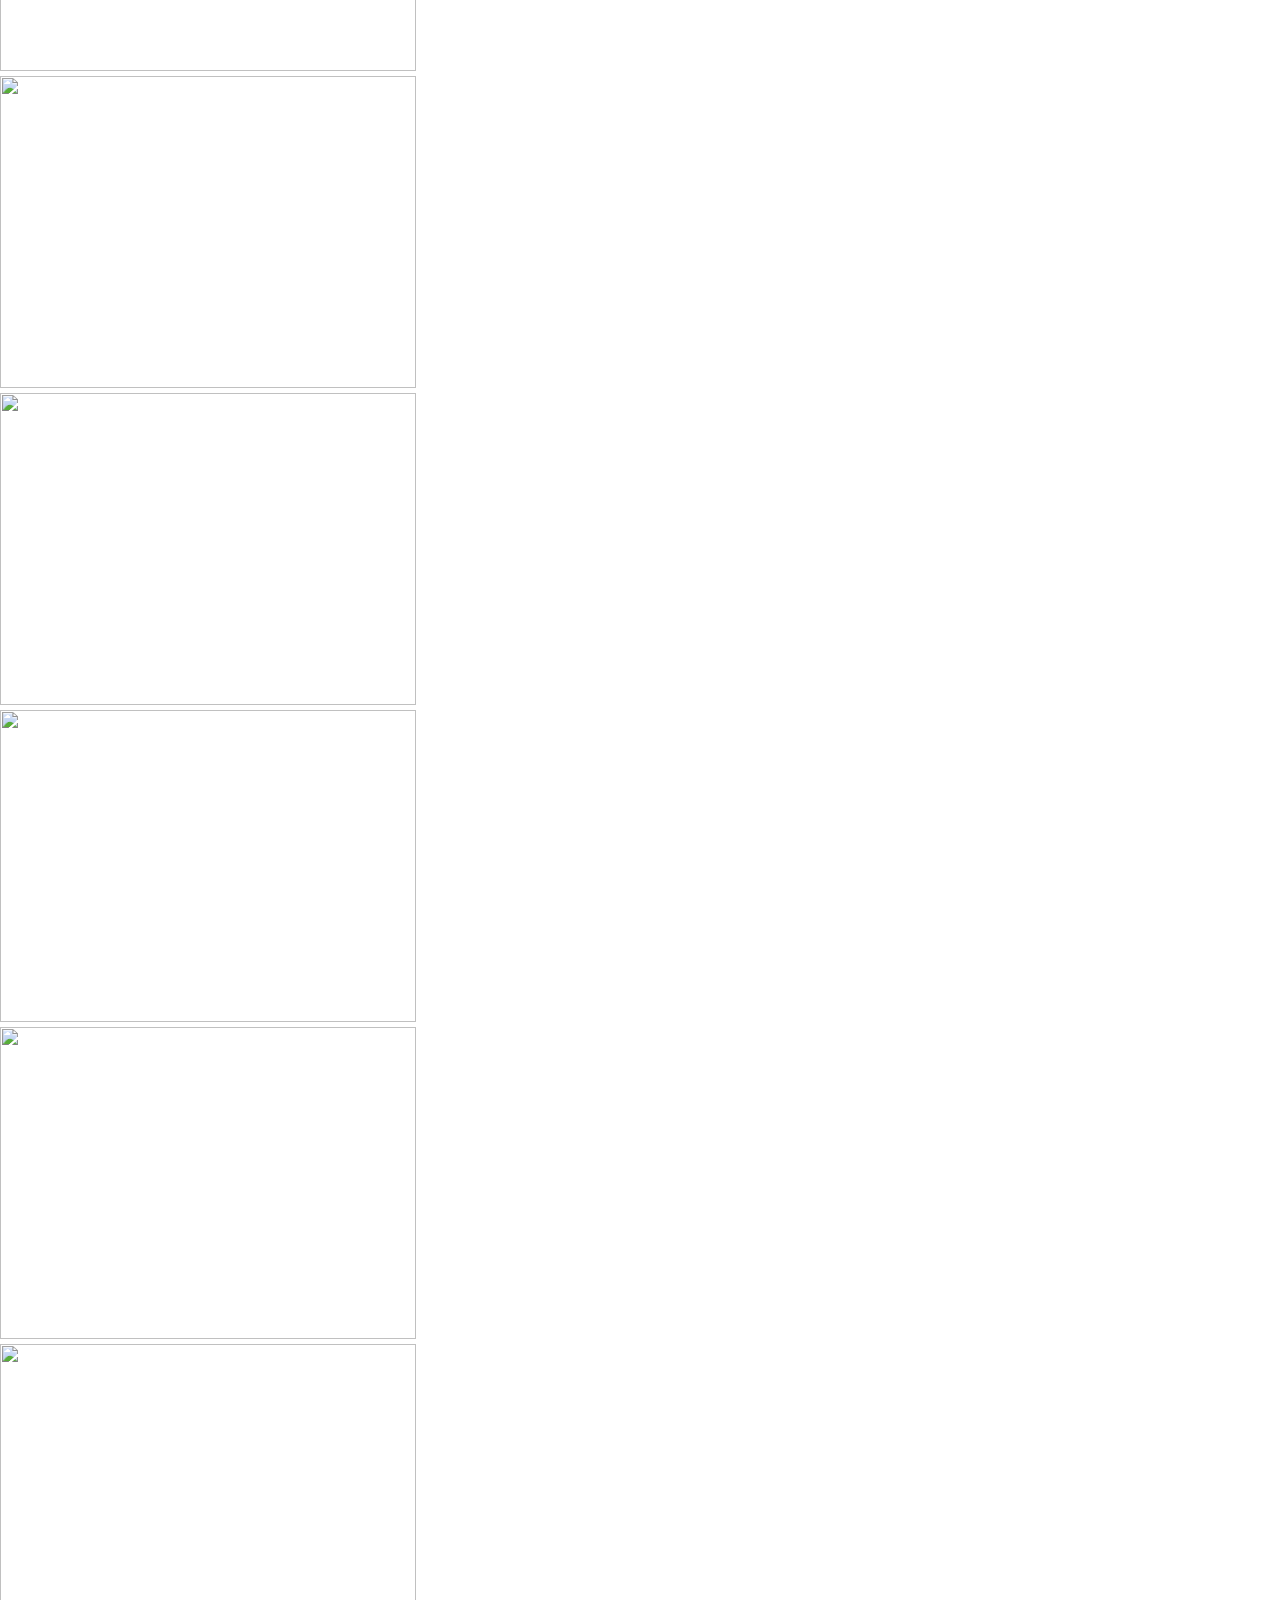
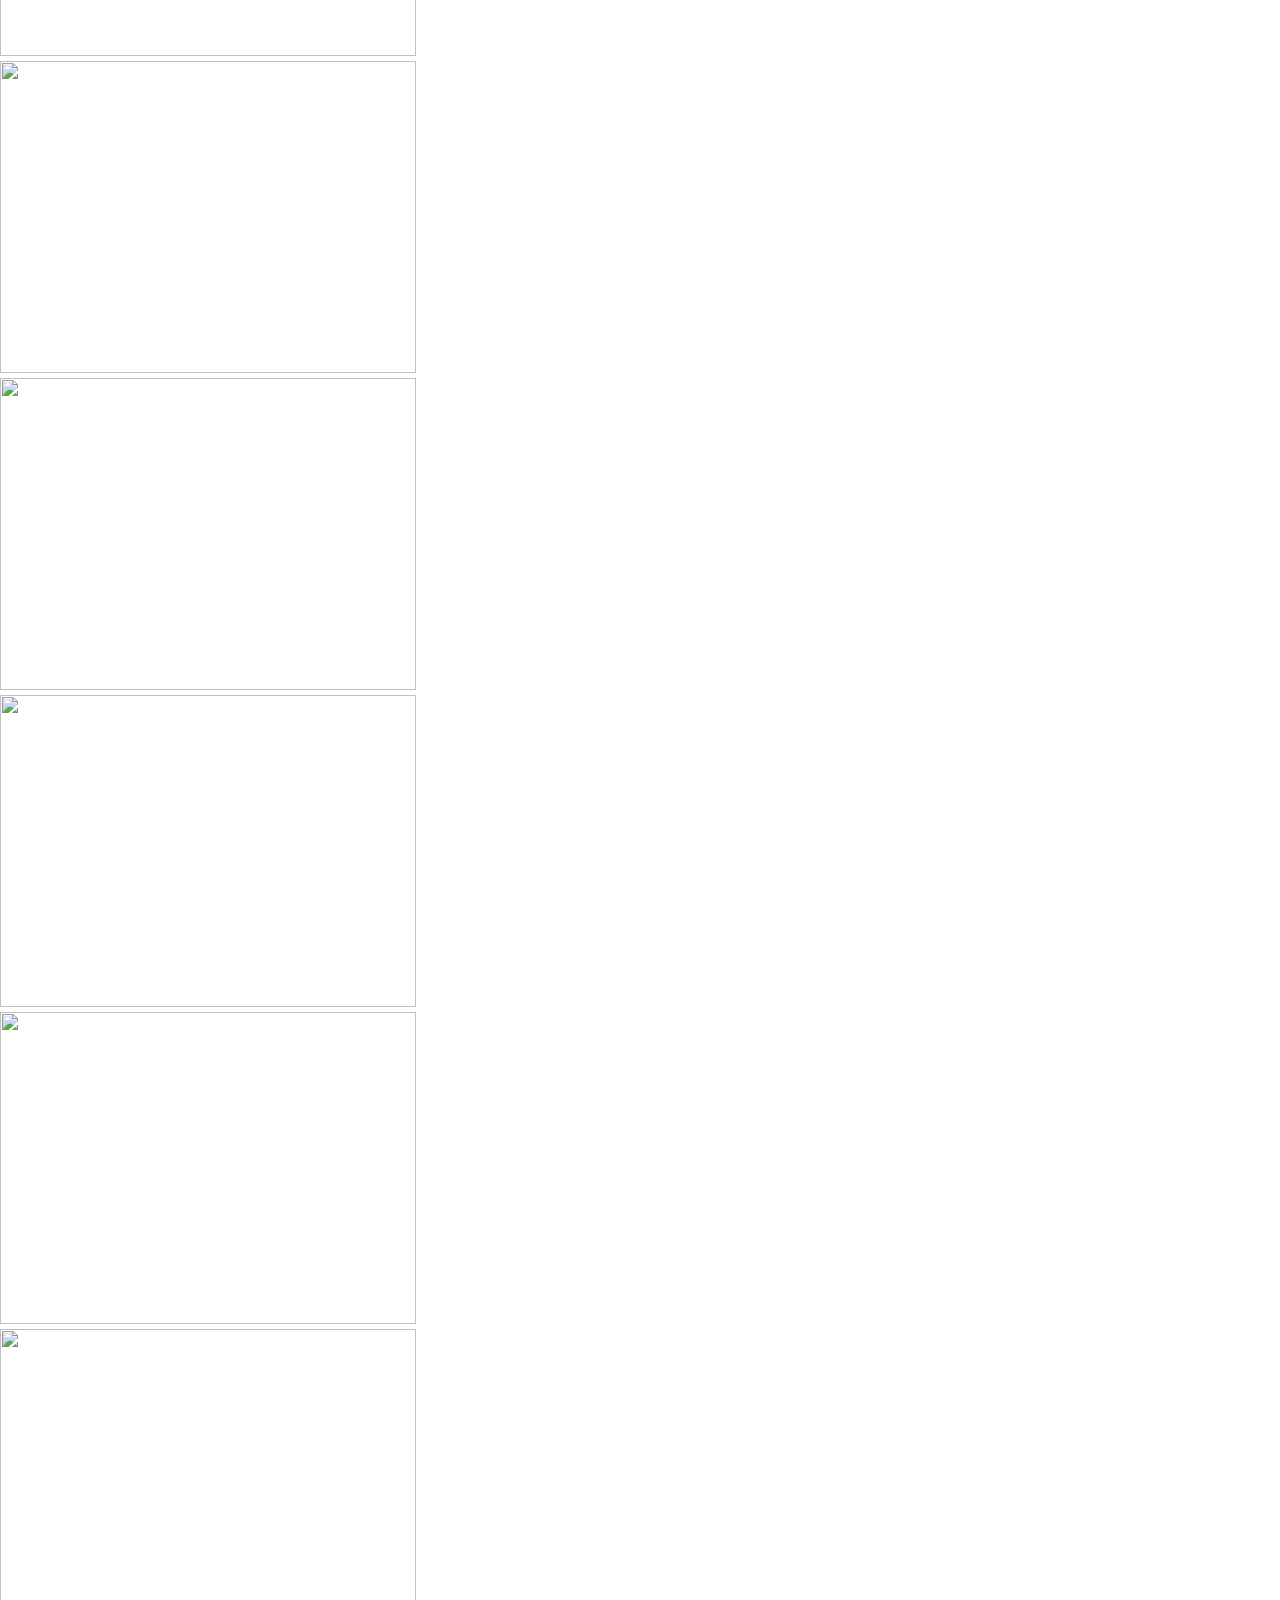
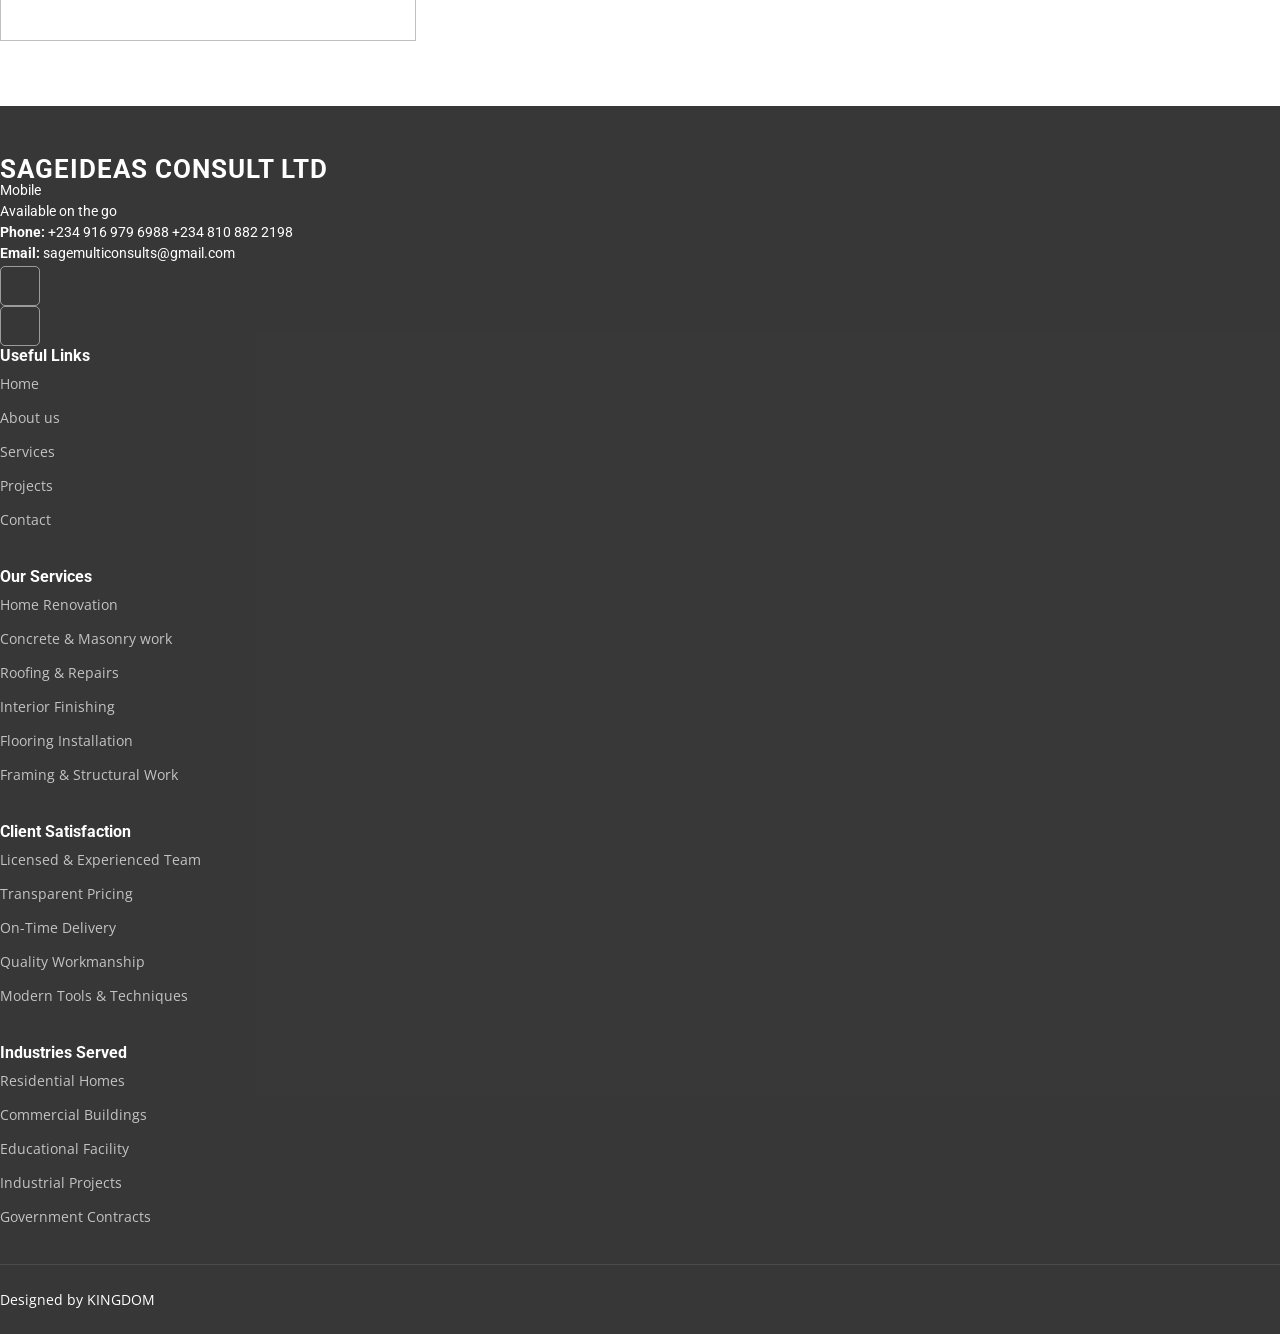
==== commit aec17207: "Update index.html" ====
--- a/index.html
+++ b/index.html
@@ -866,7 +866,7 @@
           <div class="footer-contact pt-3">
             <p>Mobile</p>
             <p>Available on the go</p>
-            <p class="mt-3"><strong>Phone:</strong> <span>+234 916 979 6988</span></p>
+            <p class="mt-3"><strong>Phone:</strong> <span>+234 916 979 6988  +234 810 882 2198</span></p>
             <p><strong>Email:</strong> <span>sagemulticonsults@gmail.com</span></p>
           </div>
           <div class="social-links d-flex mt-4">
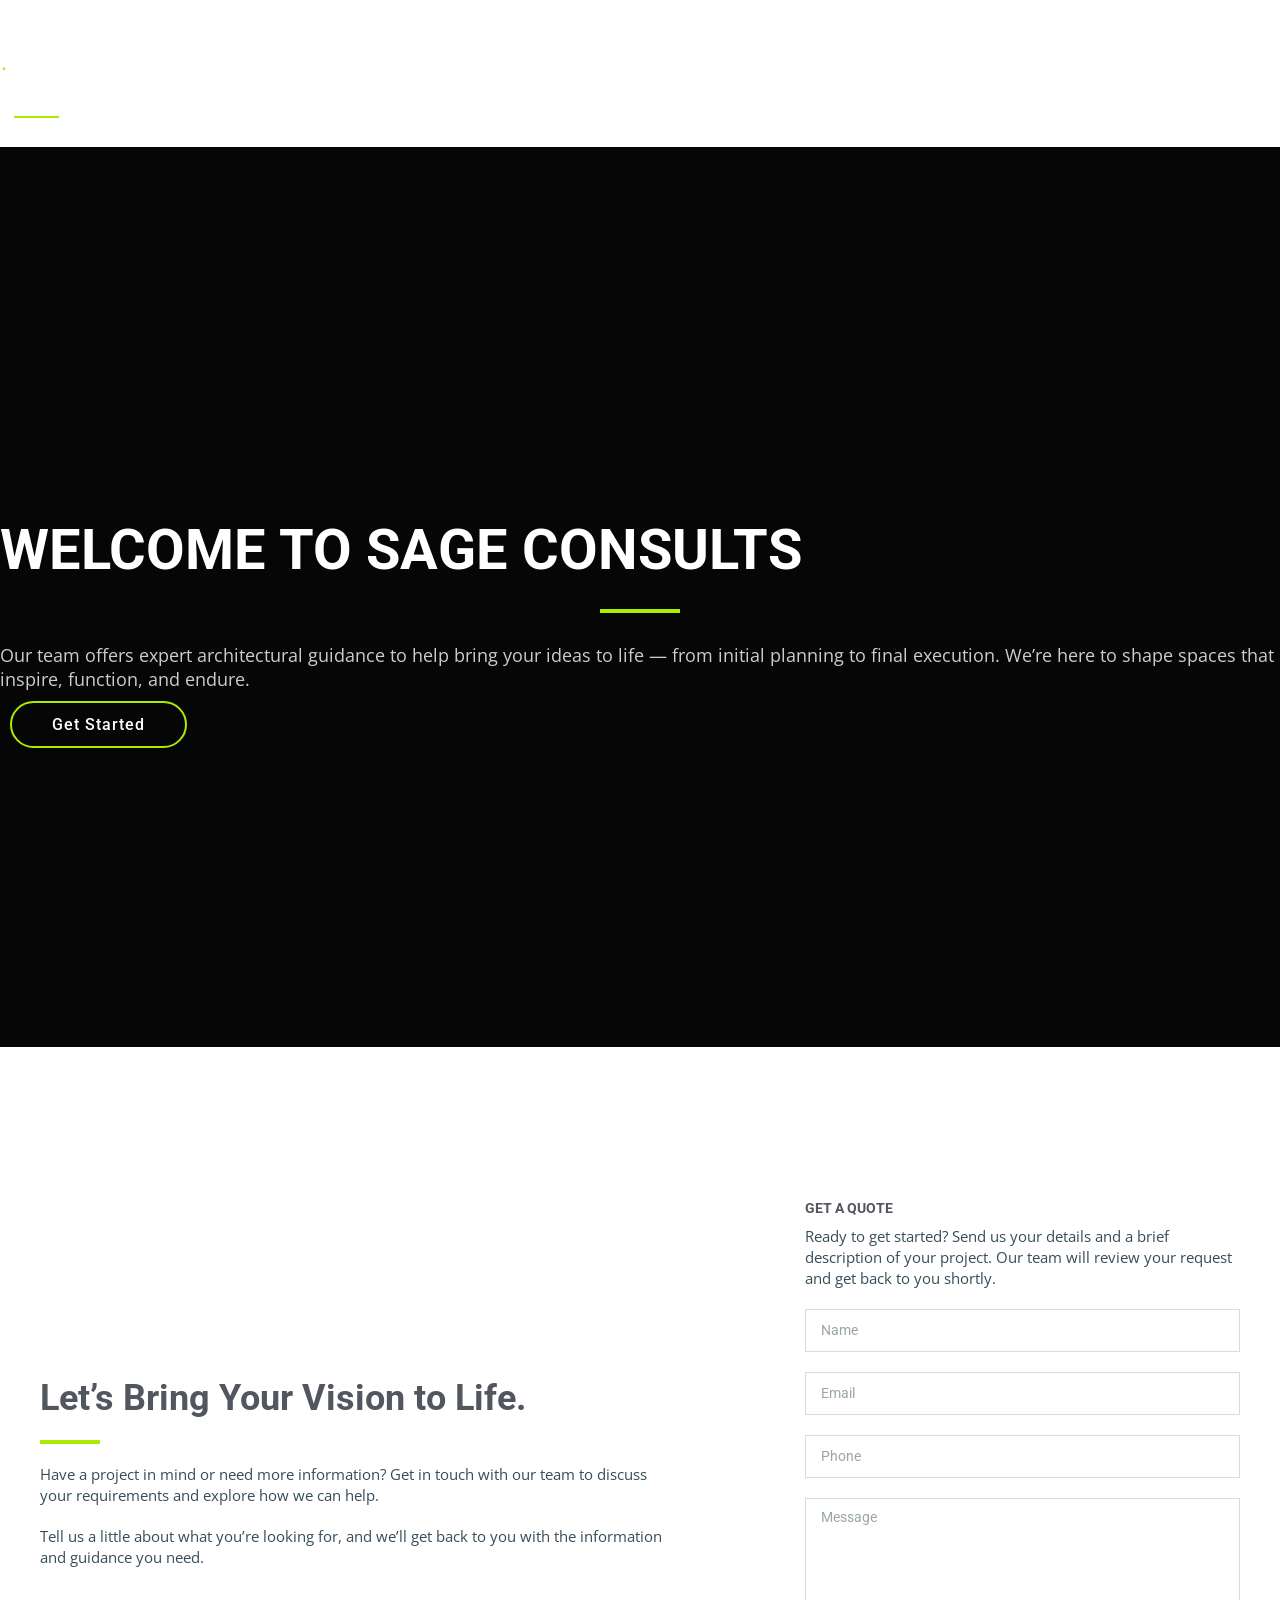
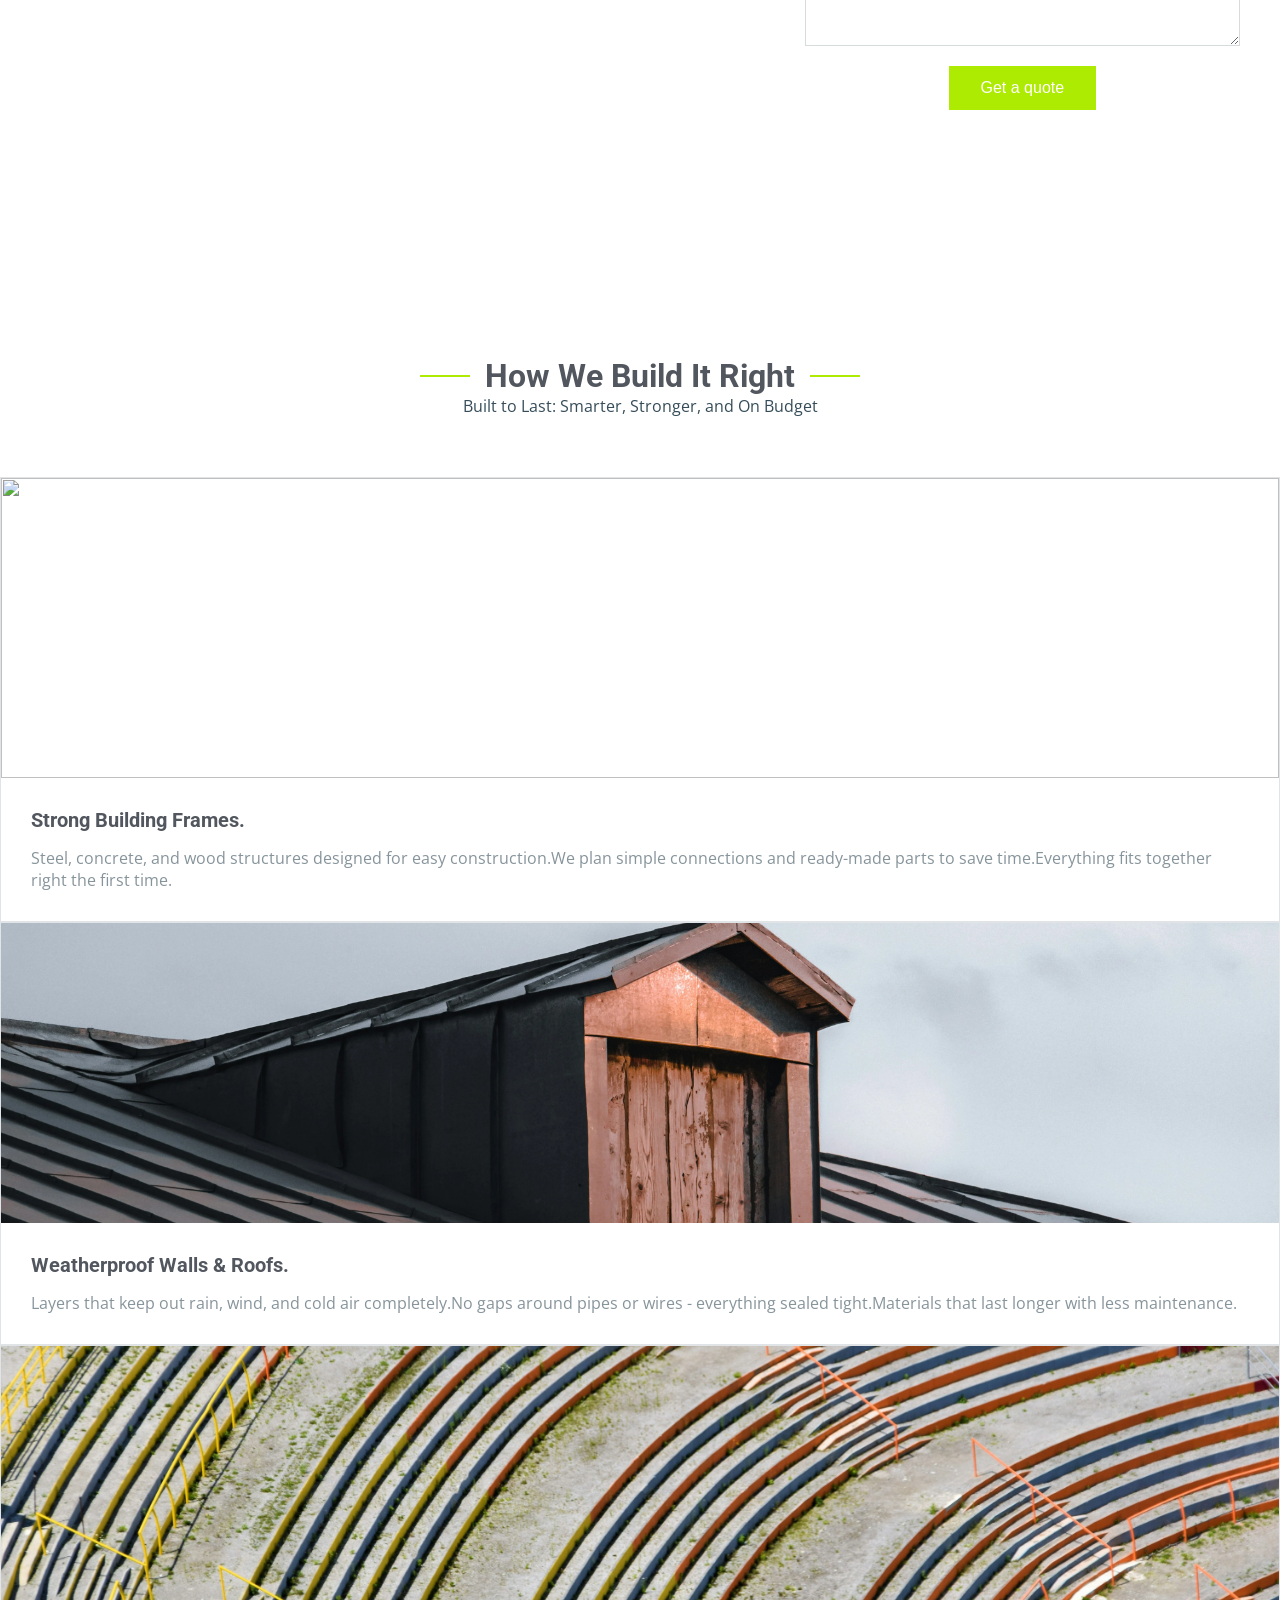
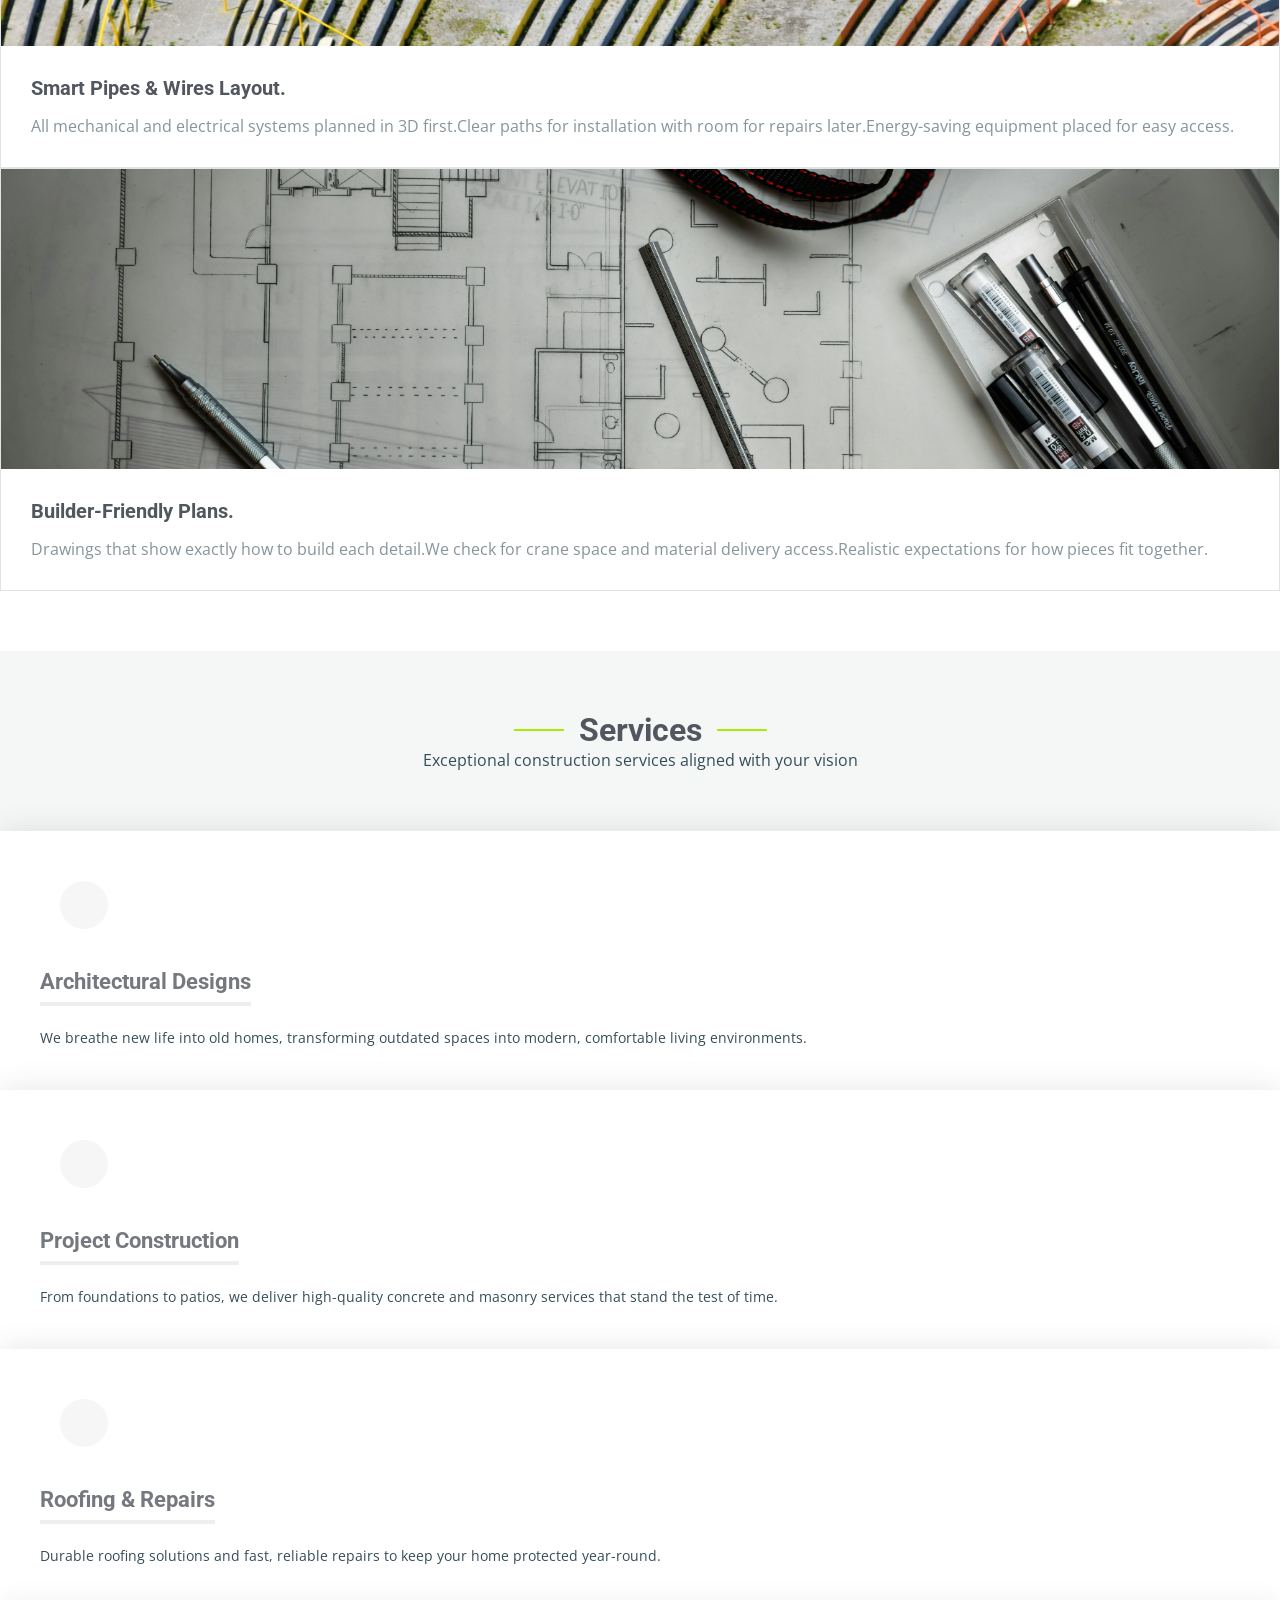
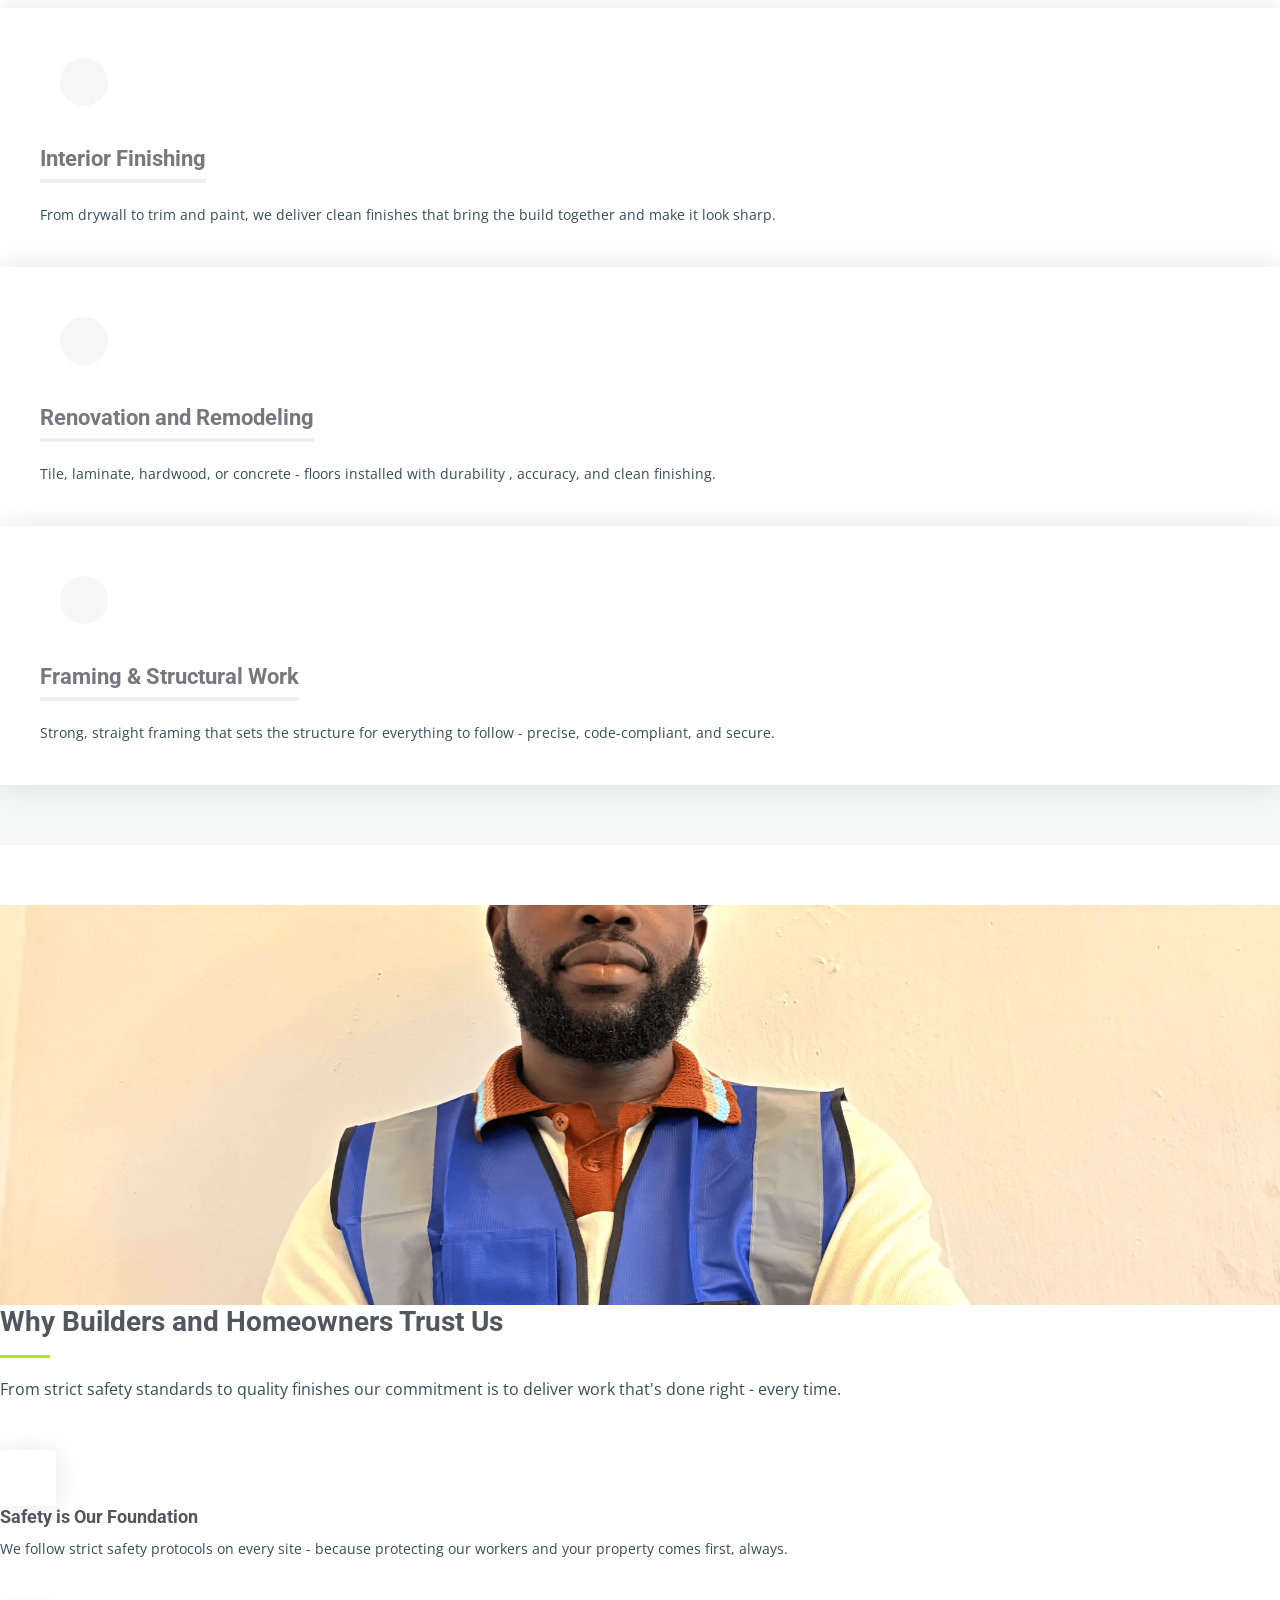
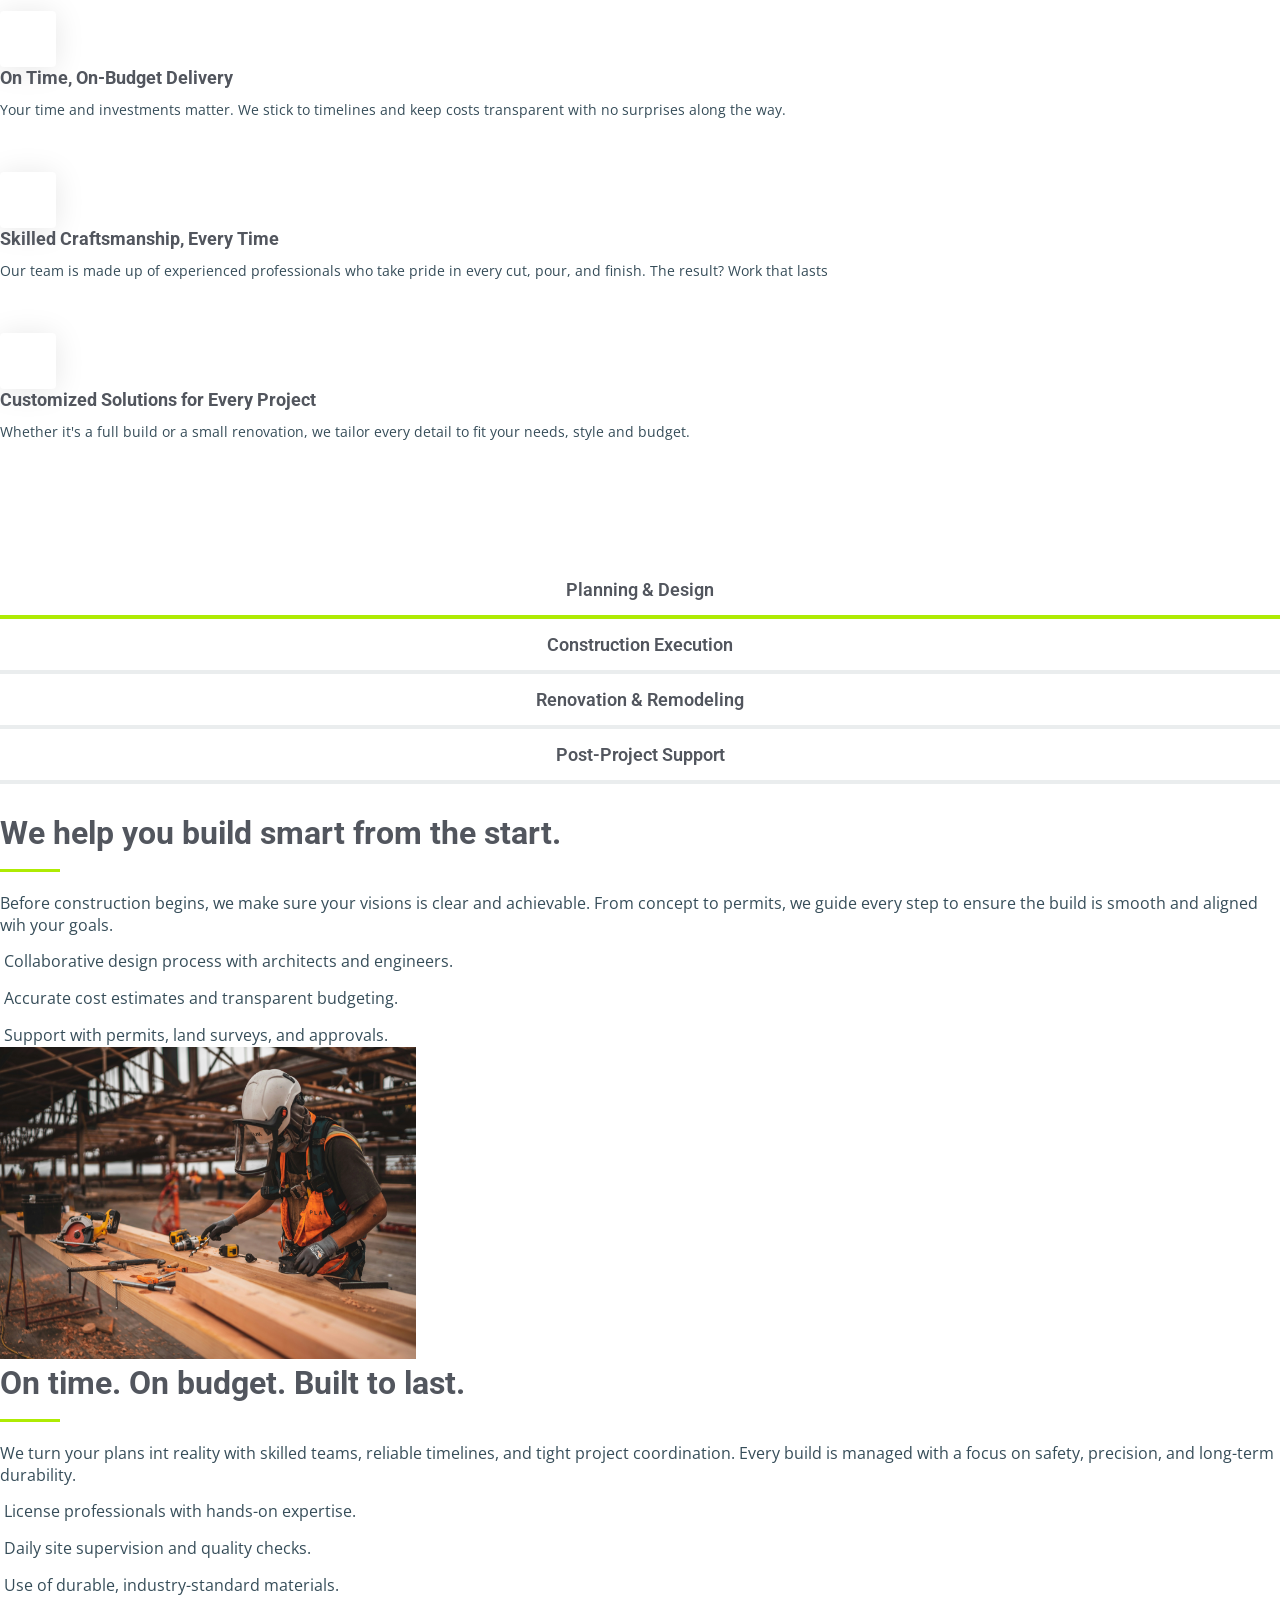
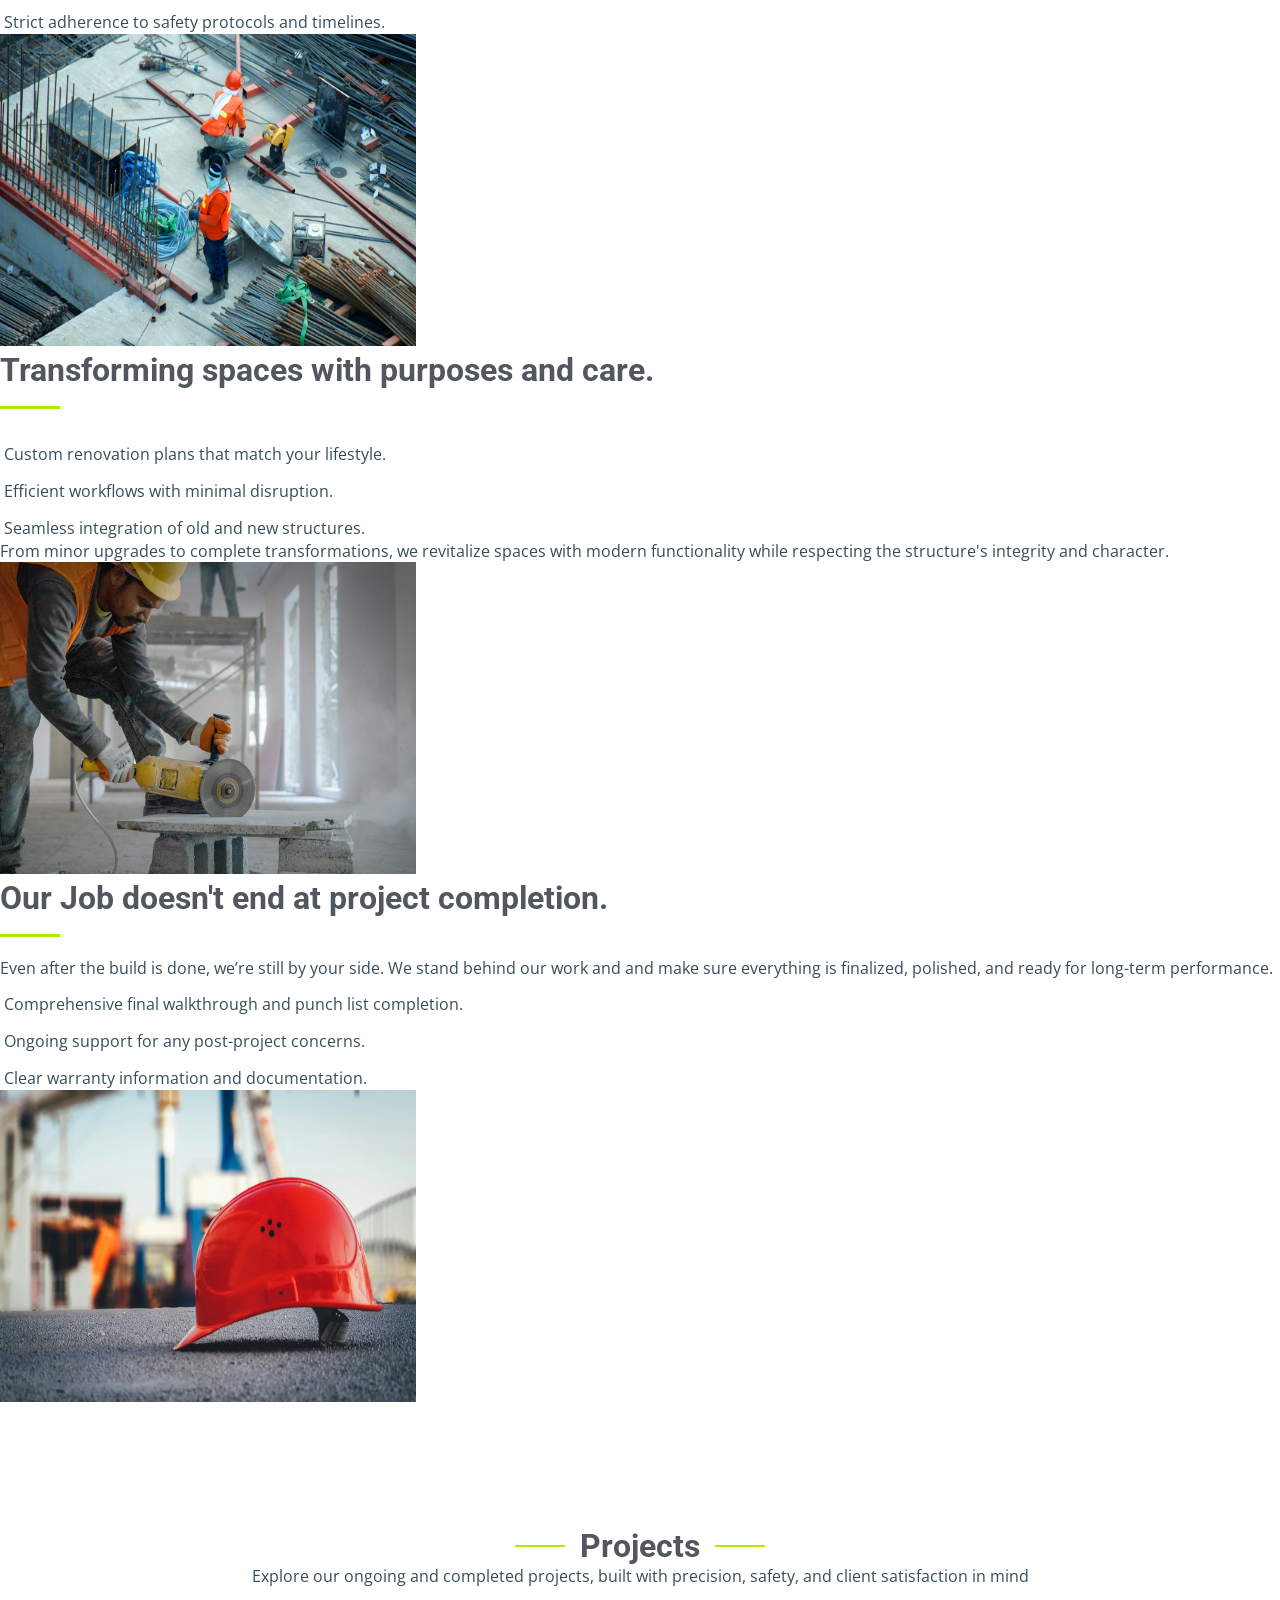
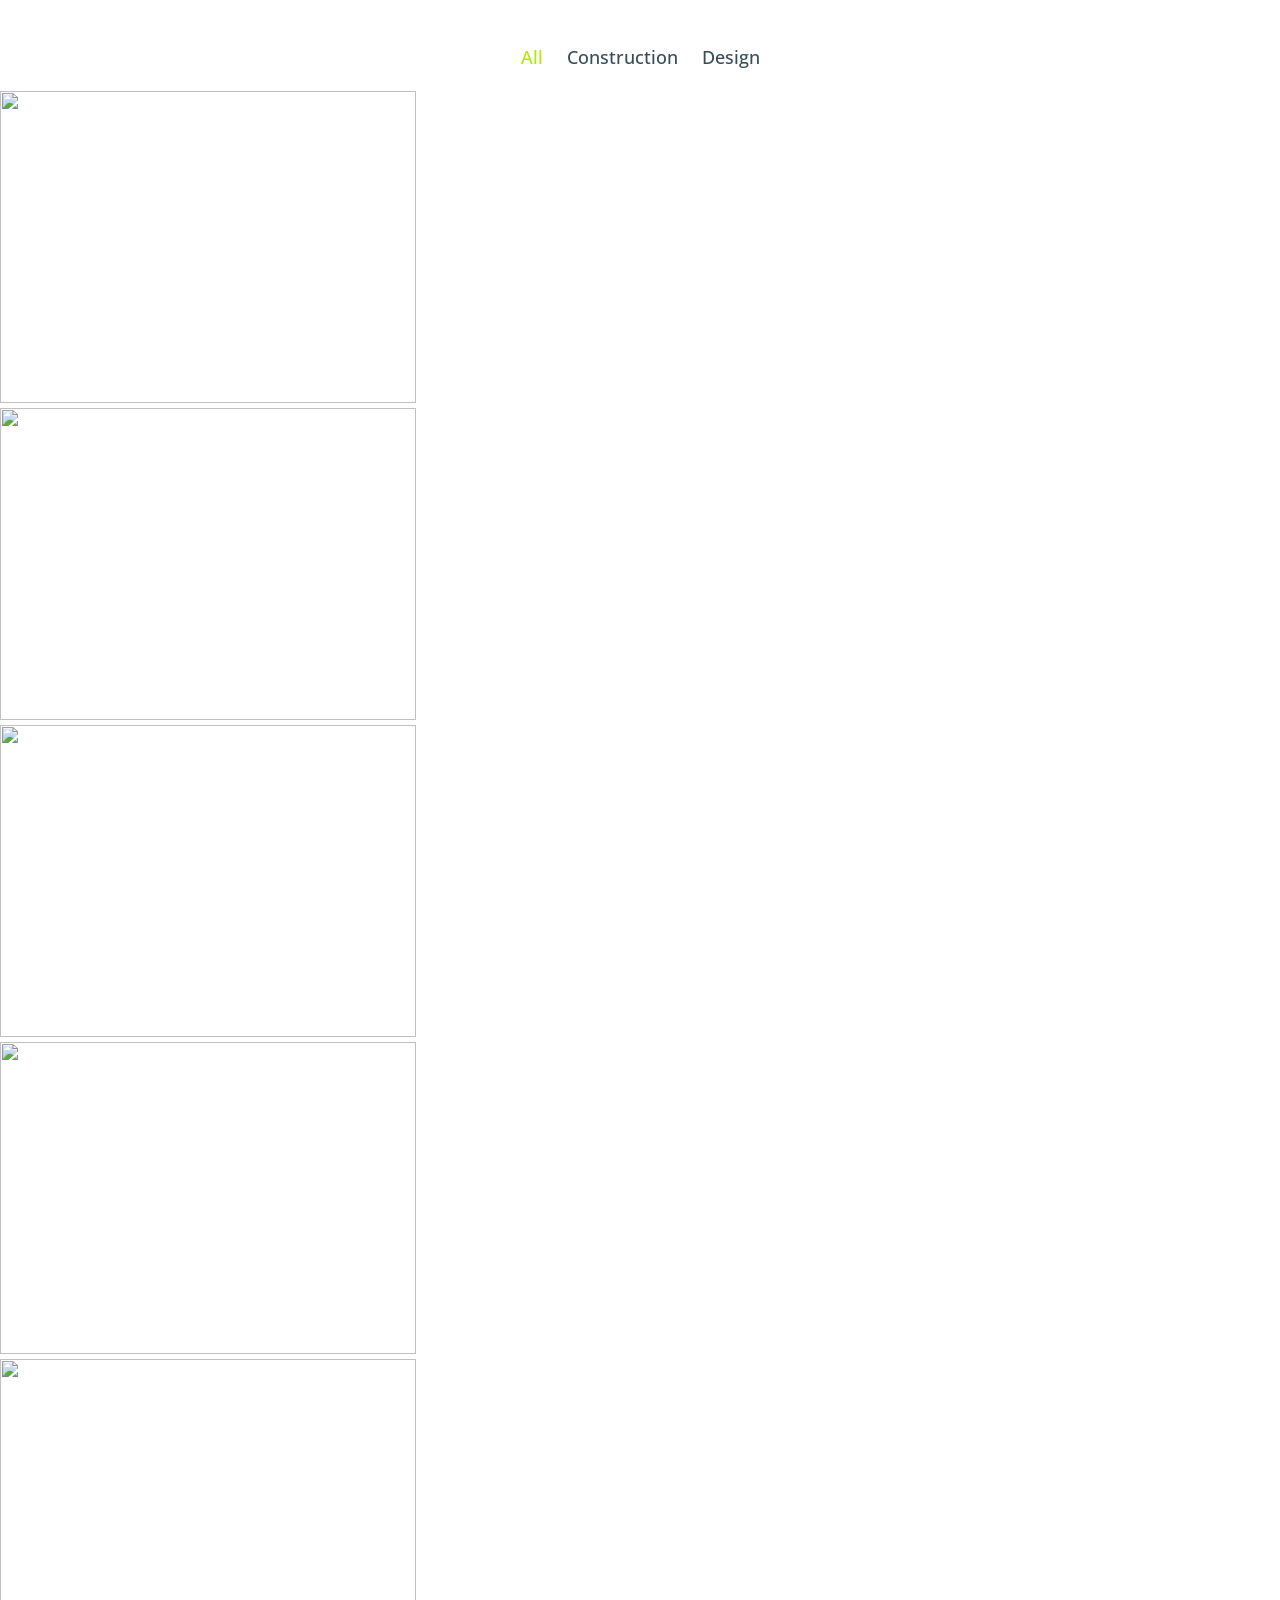
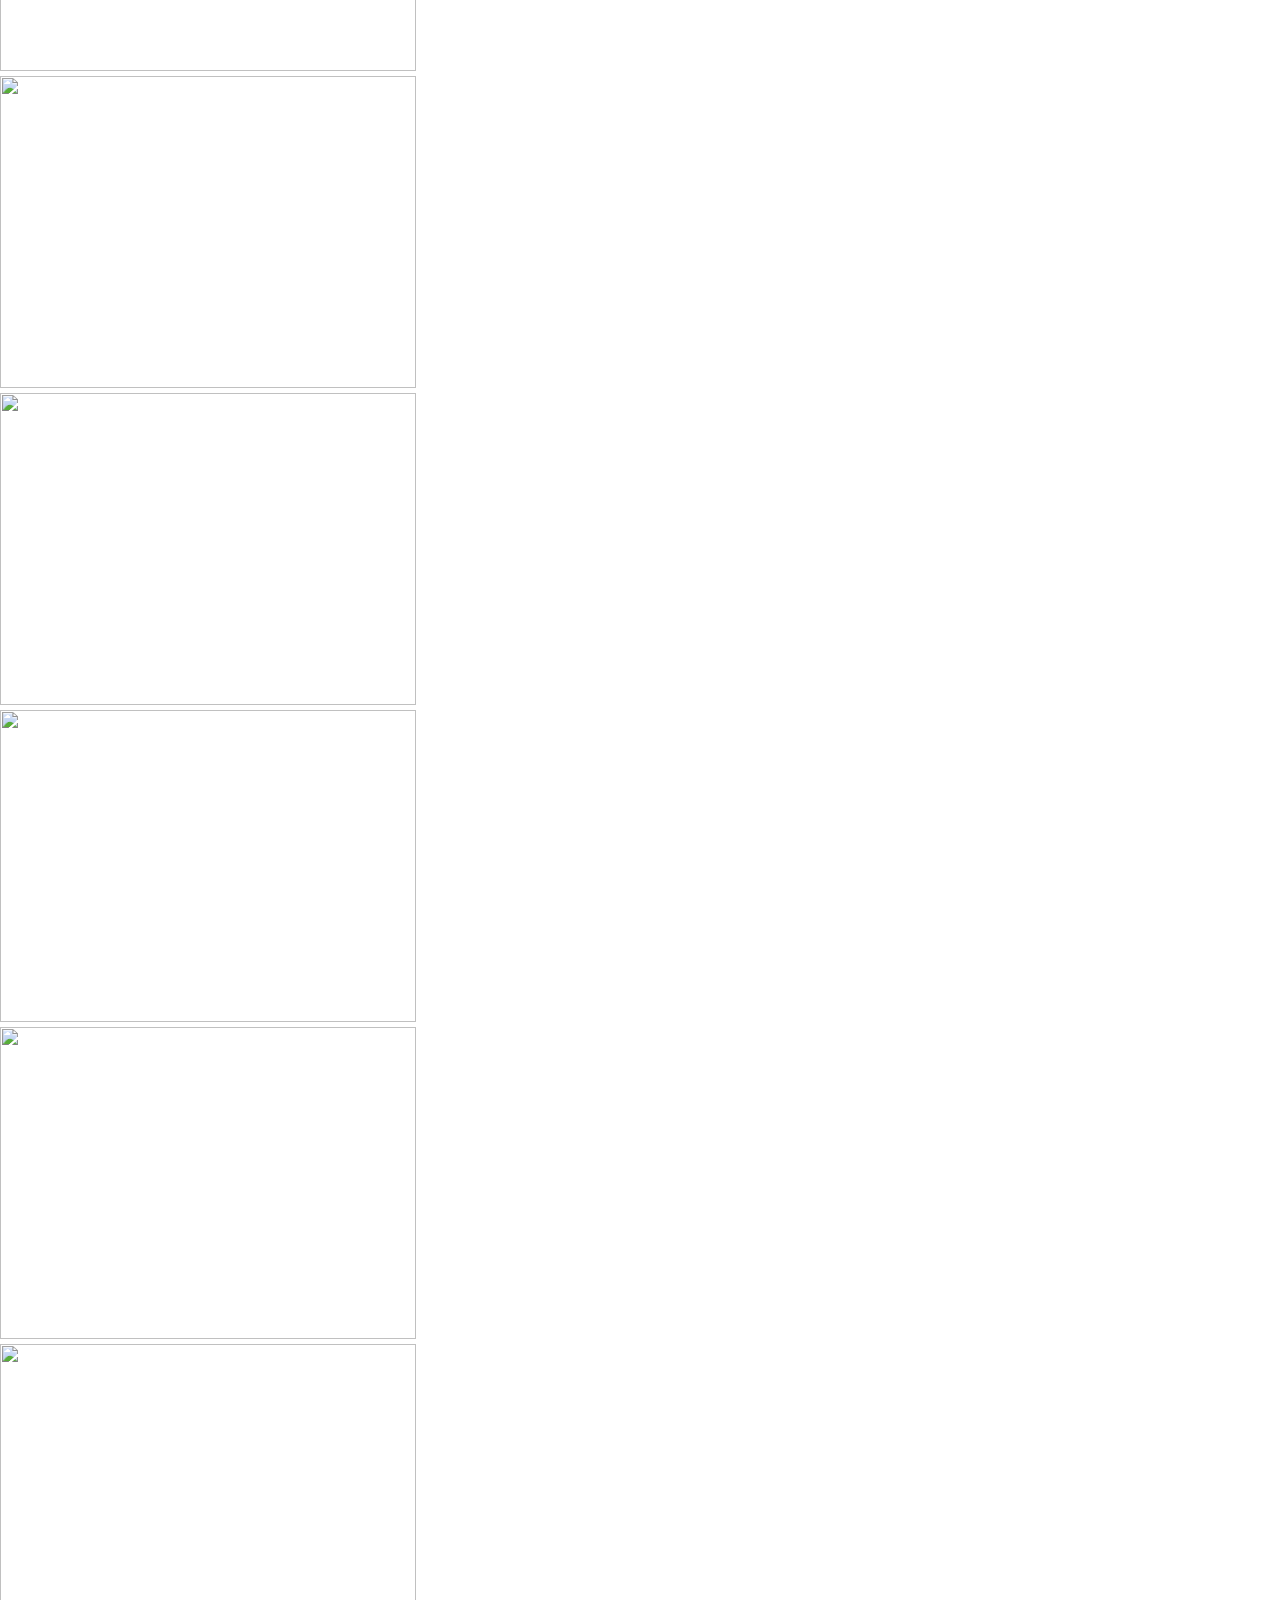
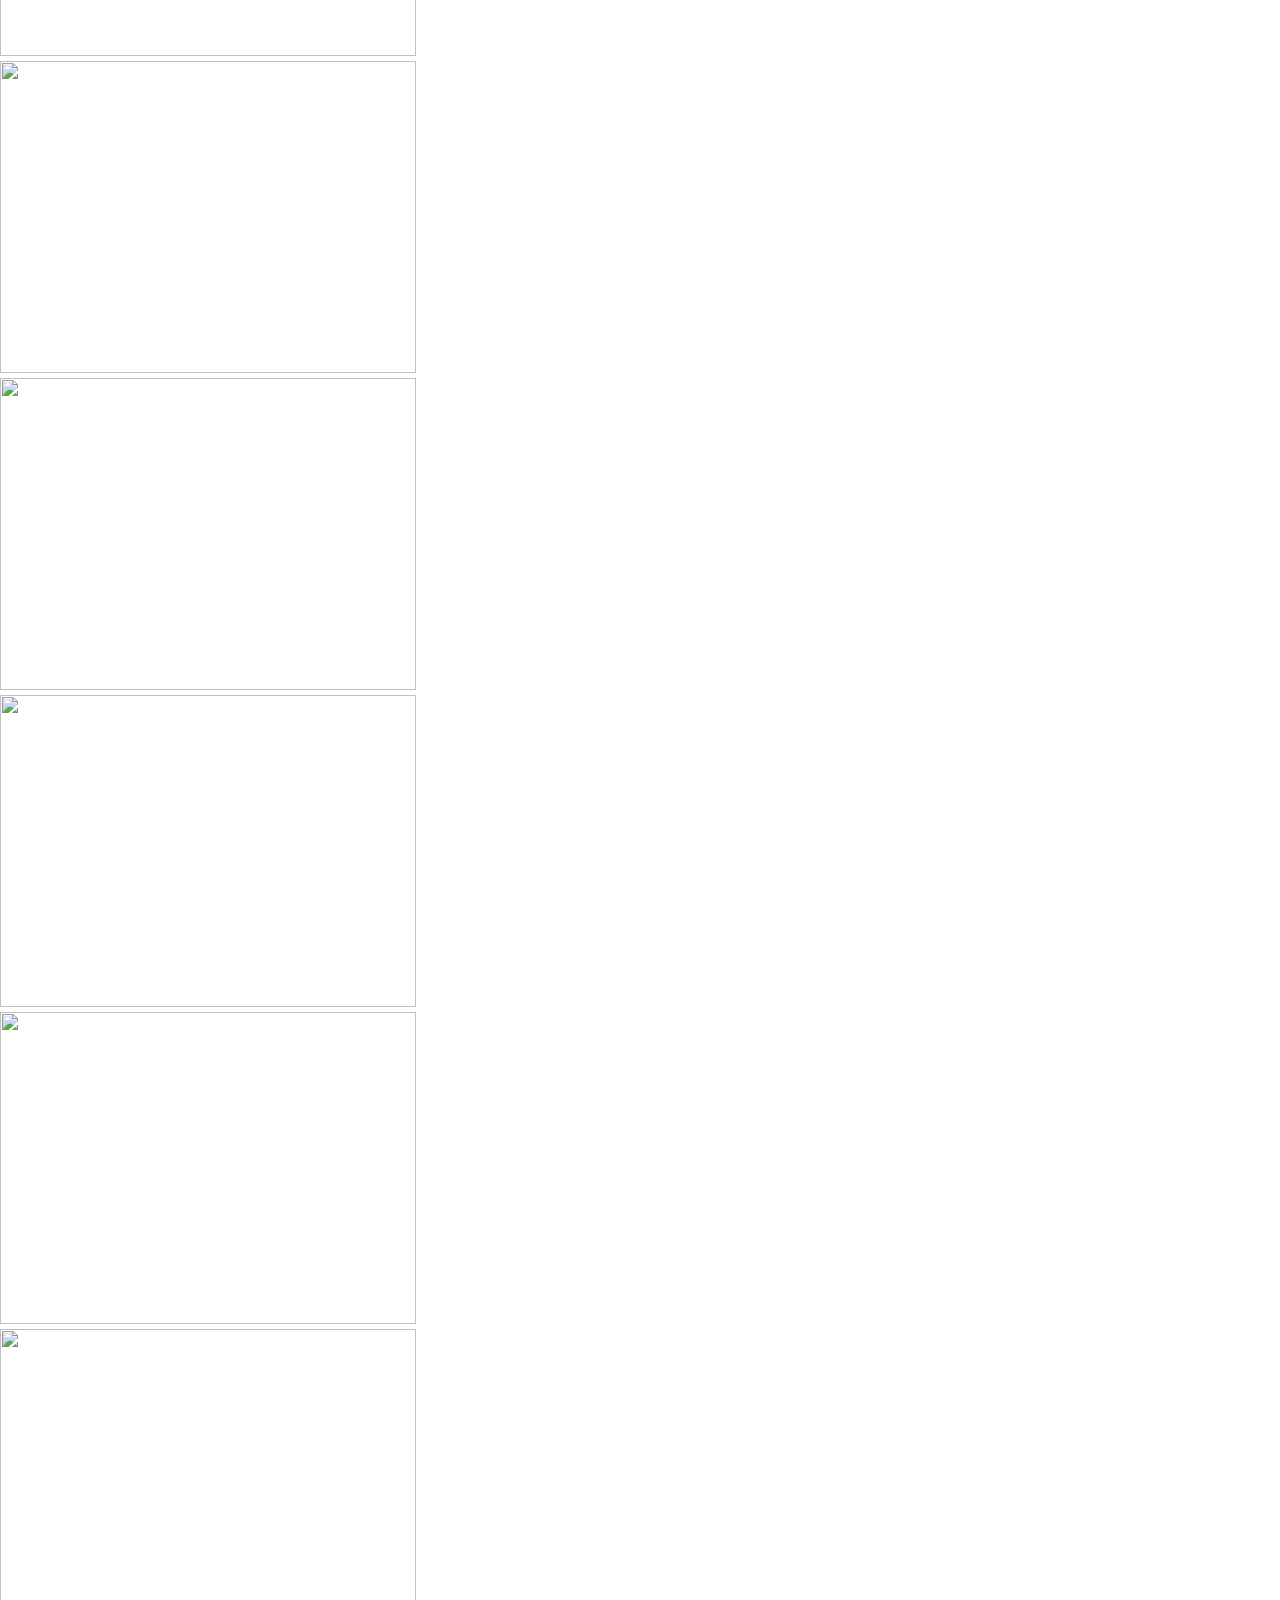
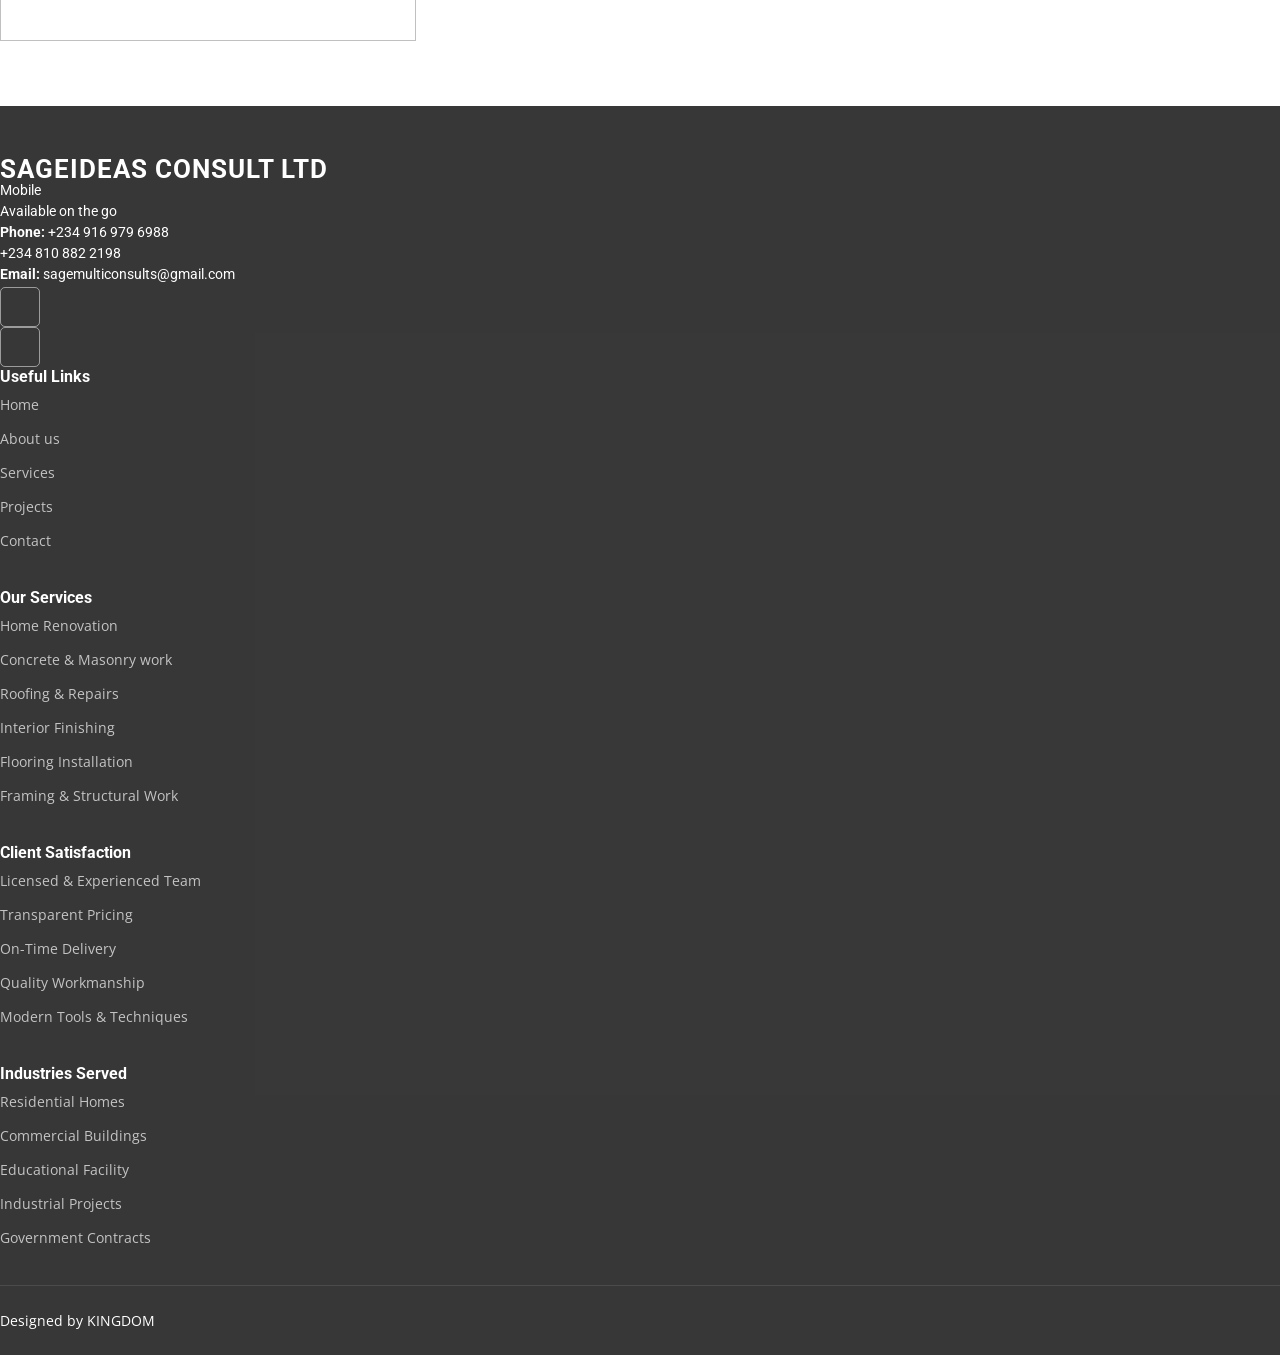
==== commit 7c60bd78: "Update phone number display in footer" ====
--- a/index.html
+++ b/index.html
@@ -866,7 +866,8 @@
           <div class="footer-contact pt-3">
             <p>Mobile</p>
             <p>Available on the go</p>
-            <p class="mt-3"><strong>Phone:</strong> <span>+234 916 979 6988  +234 810 882 2198</span></p>
+            <p class="mt-3"><strong>Phone:</strong> <span>+234 916 979 6988</span></p>
+            <p class="mt-3"><strong></strong> <span>+234 810 882 2198</span></p>
             <p><strong>Email:</strong> <span>sagemulticonsults@gmail.com</span></p>
           </div>
           <div class="social-links d-flex mt-4">
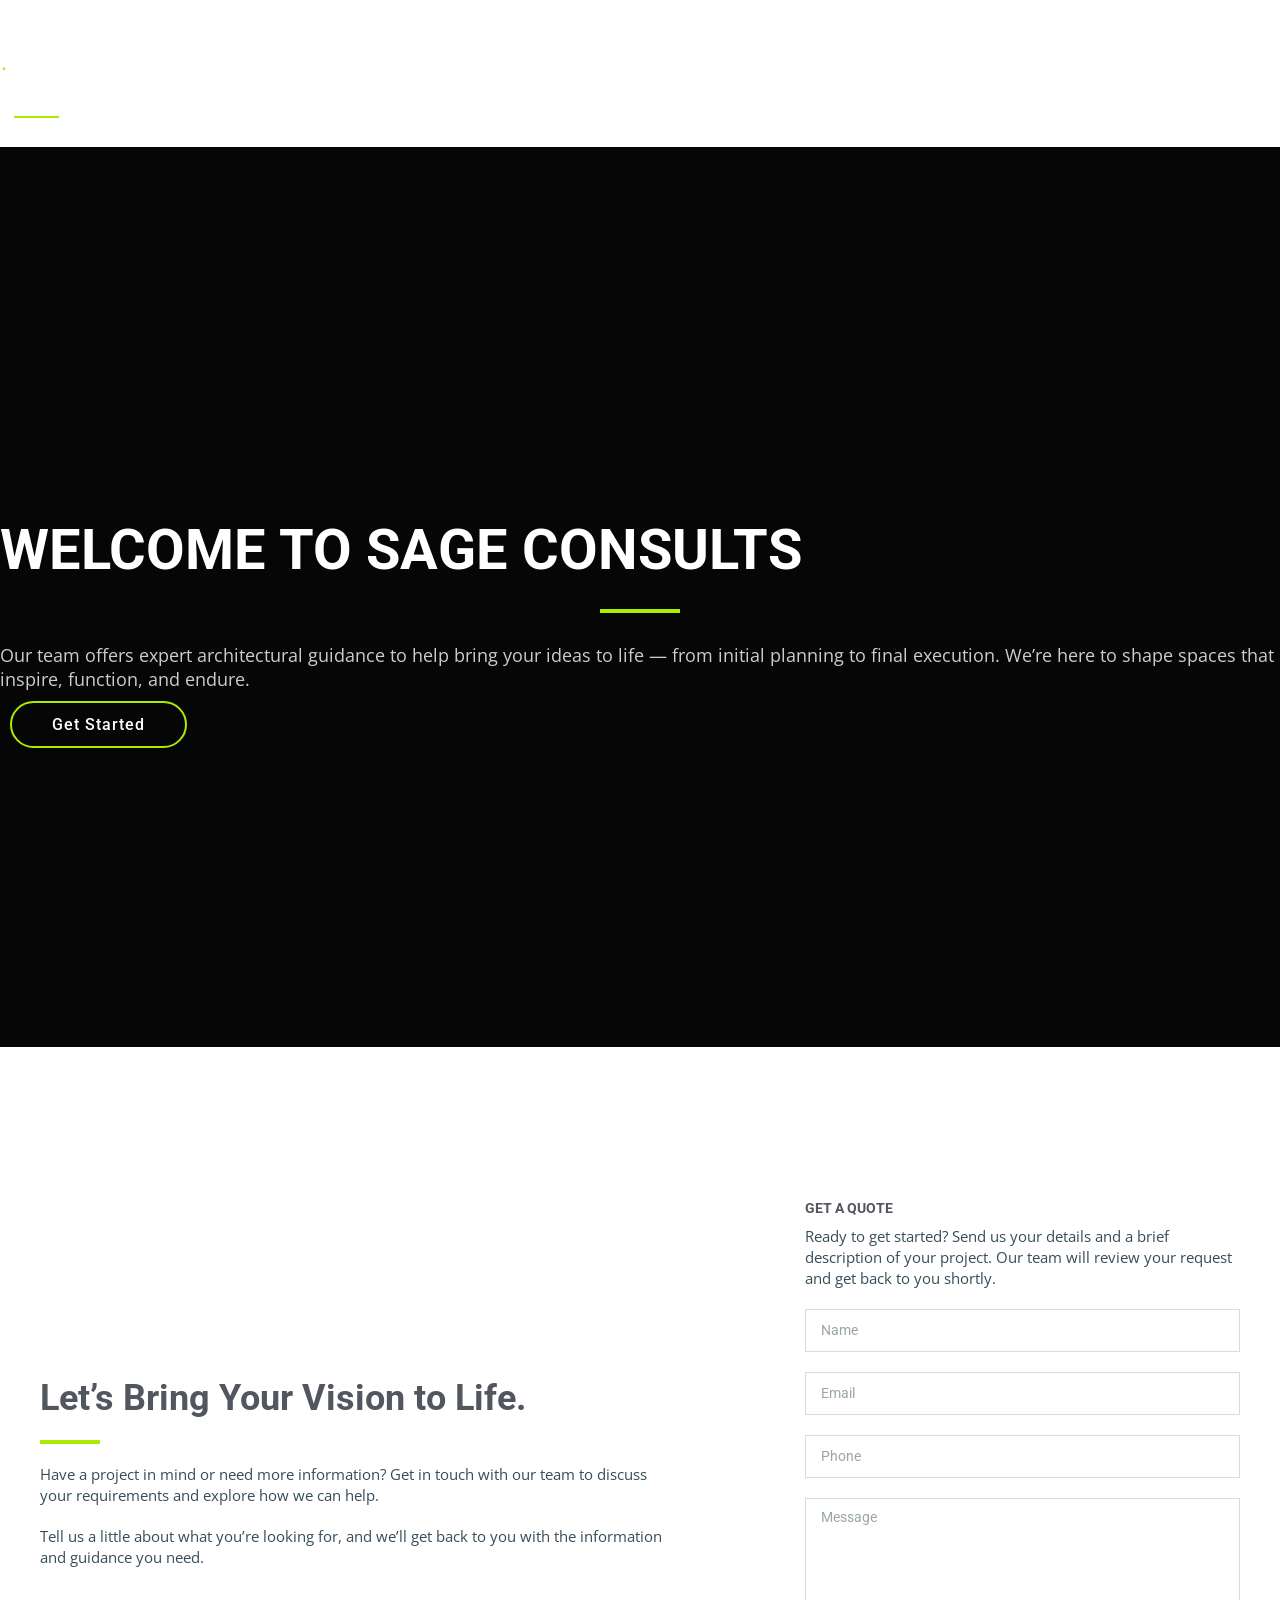
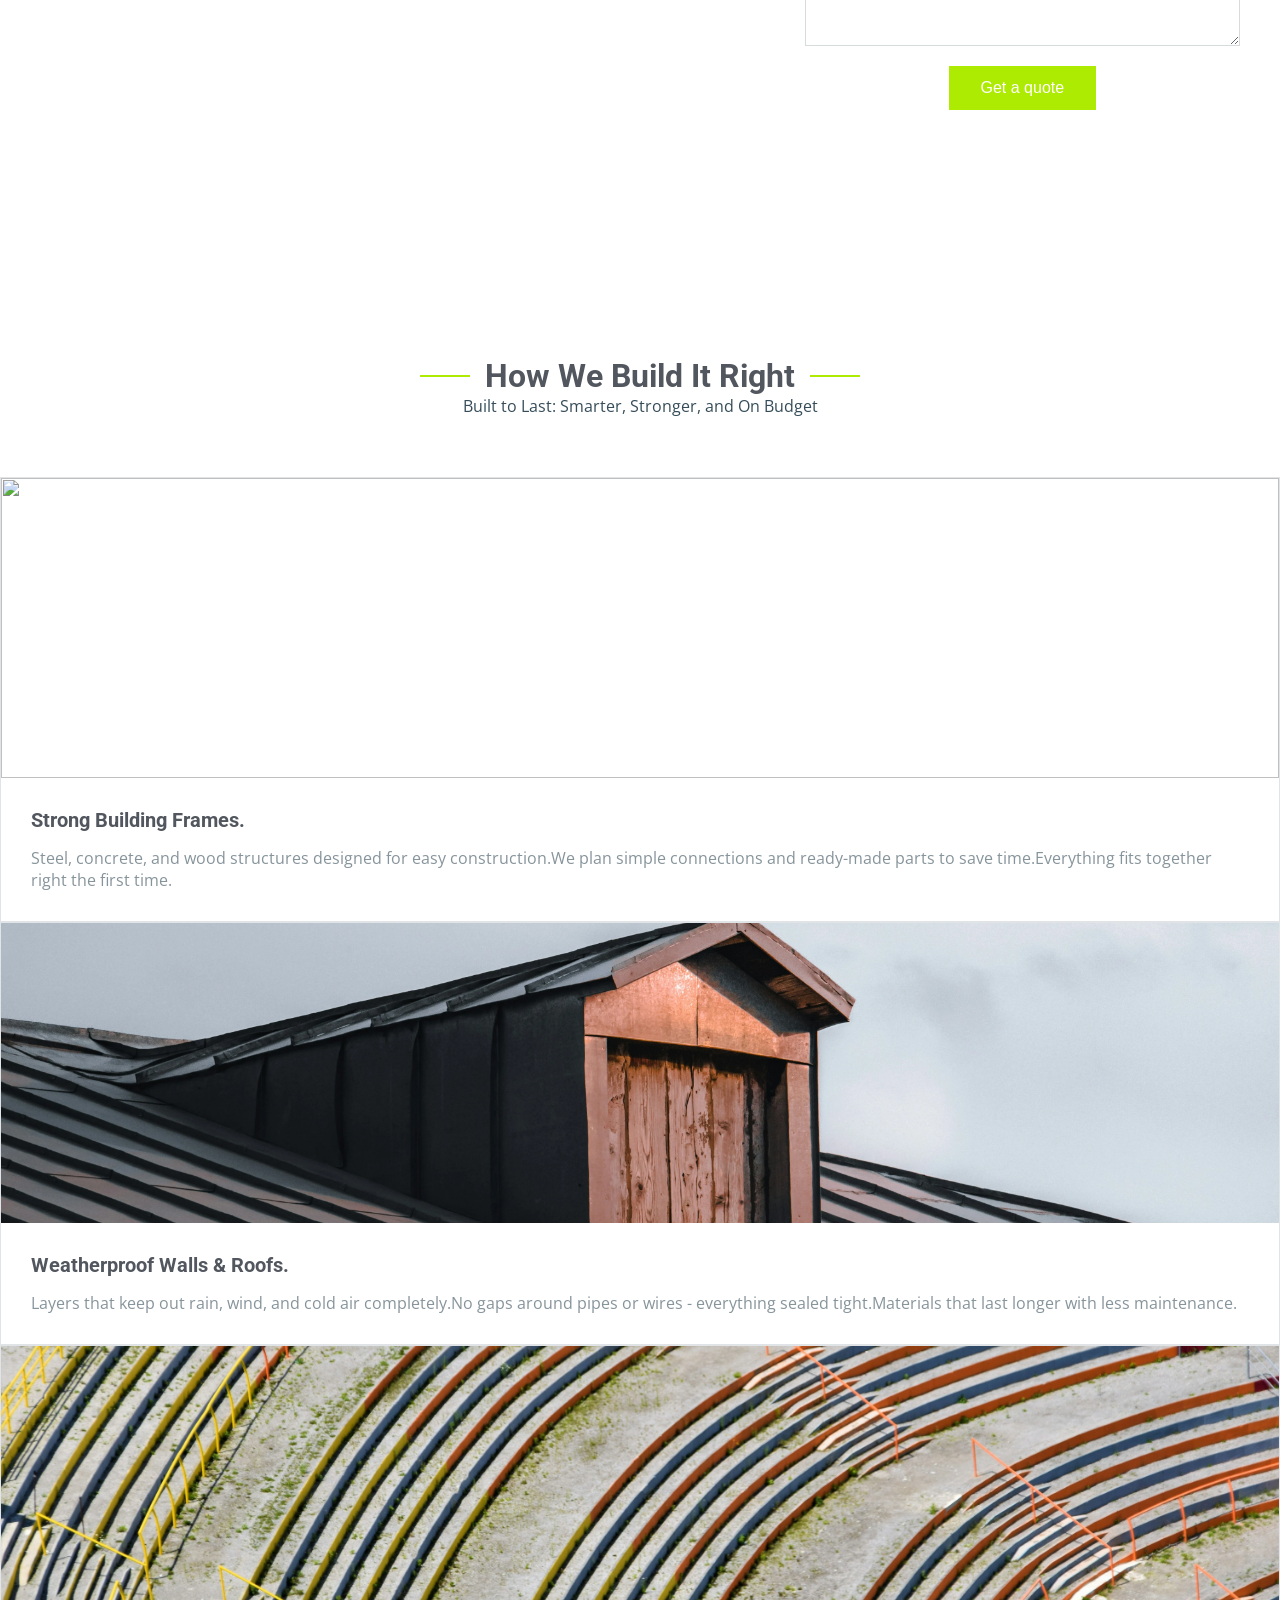
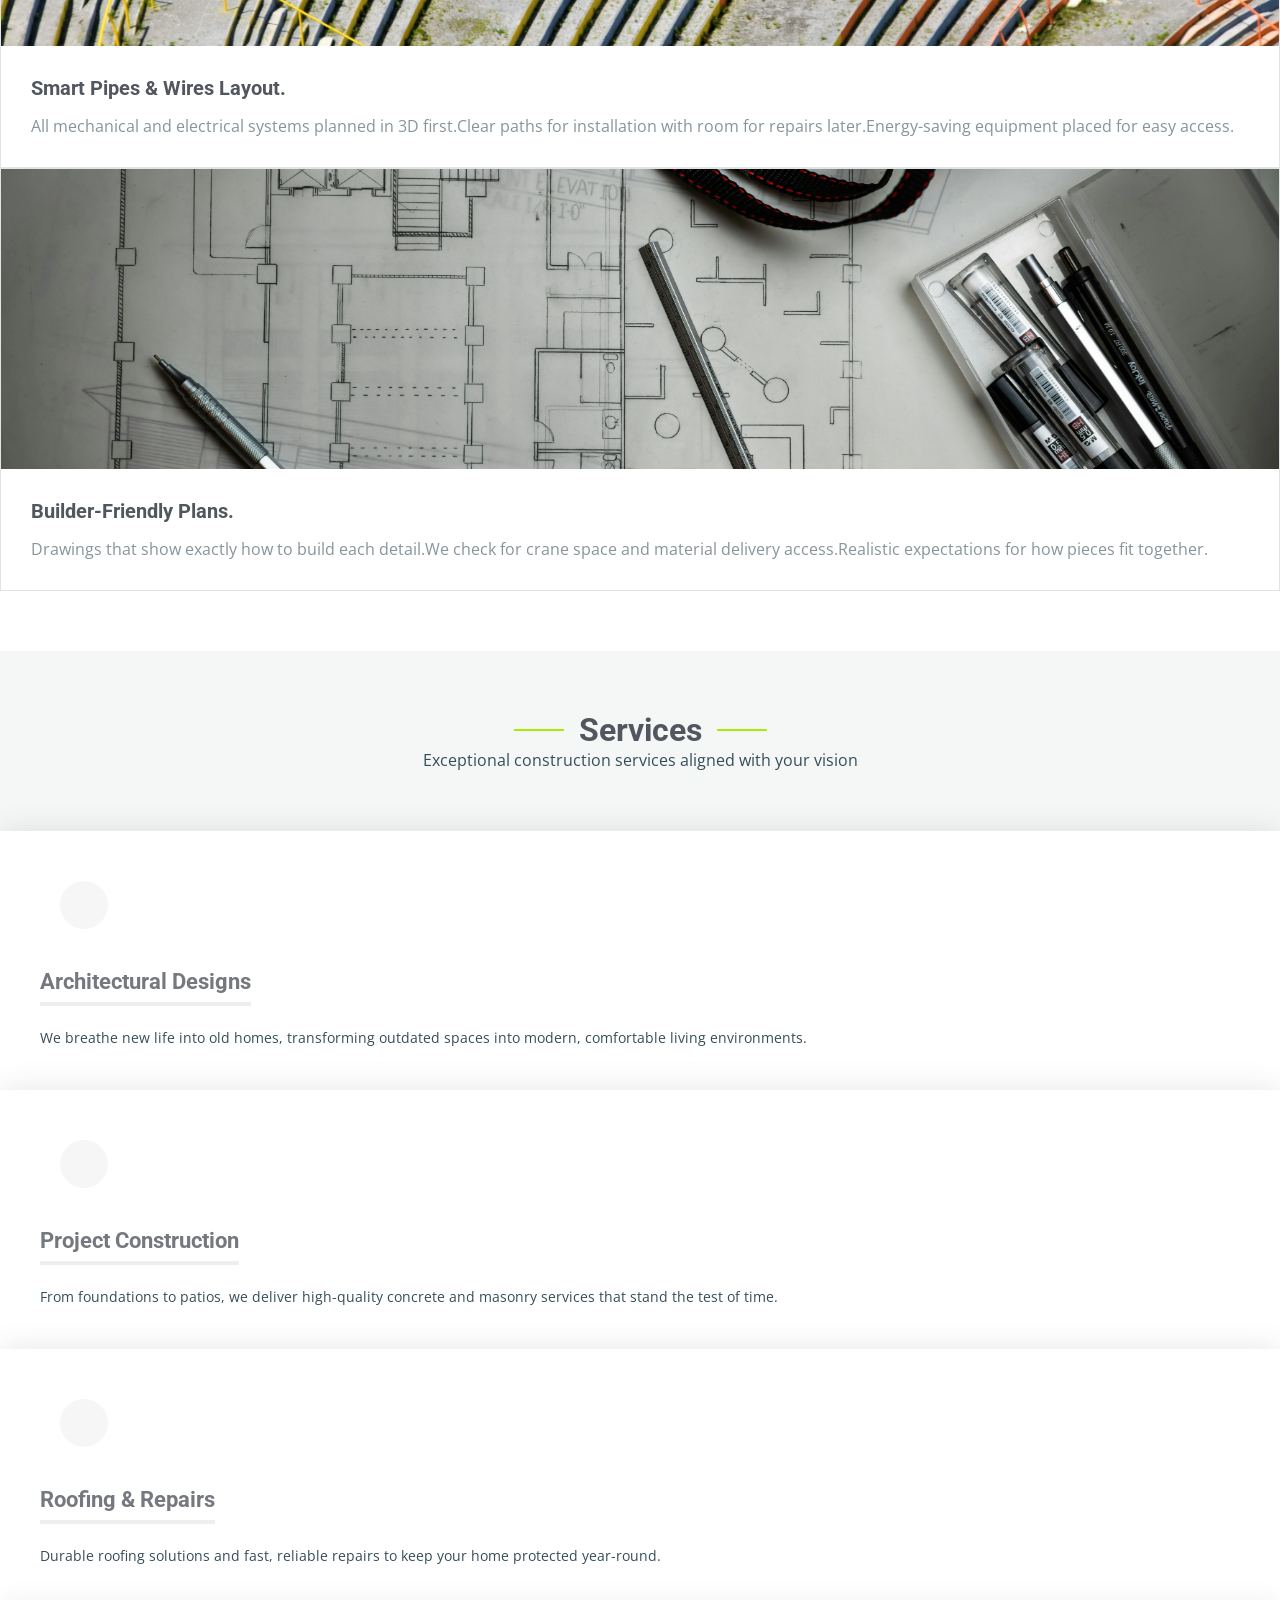
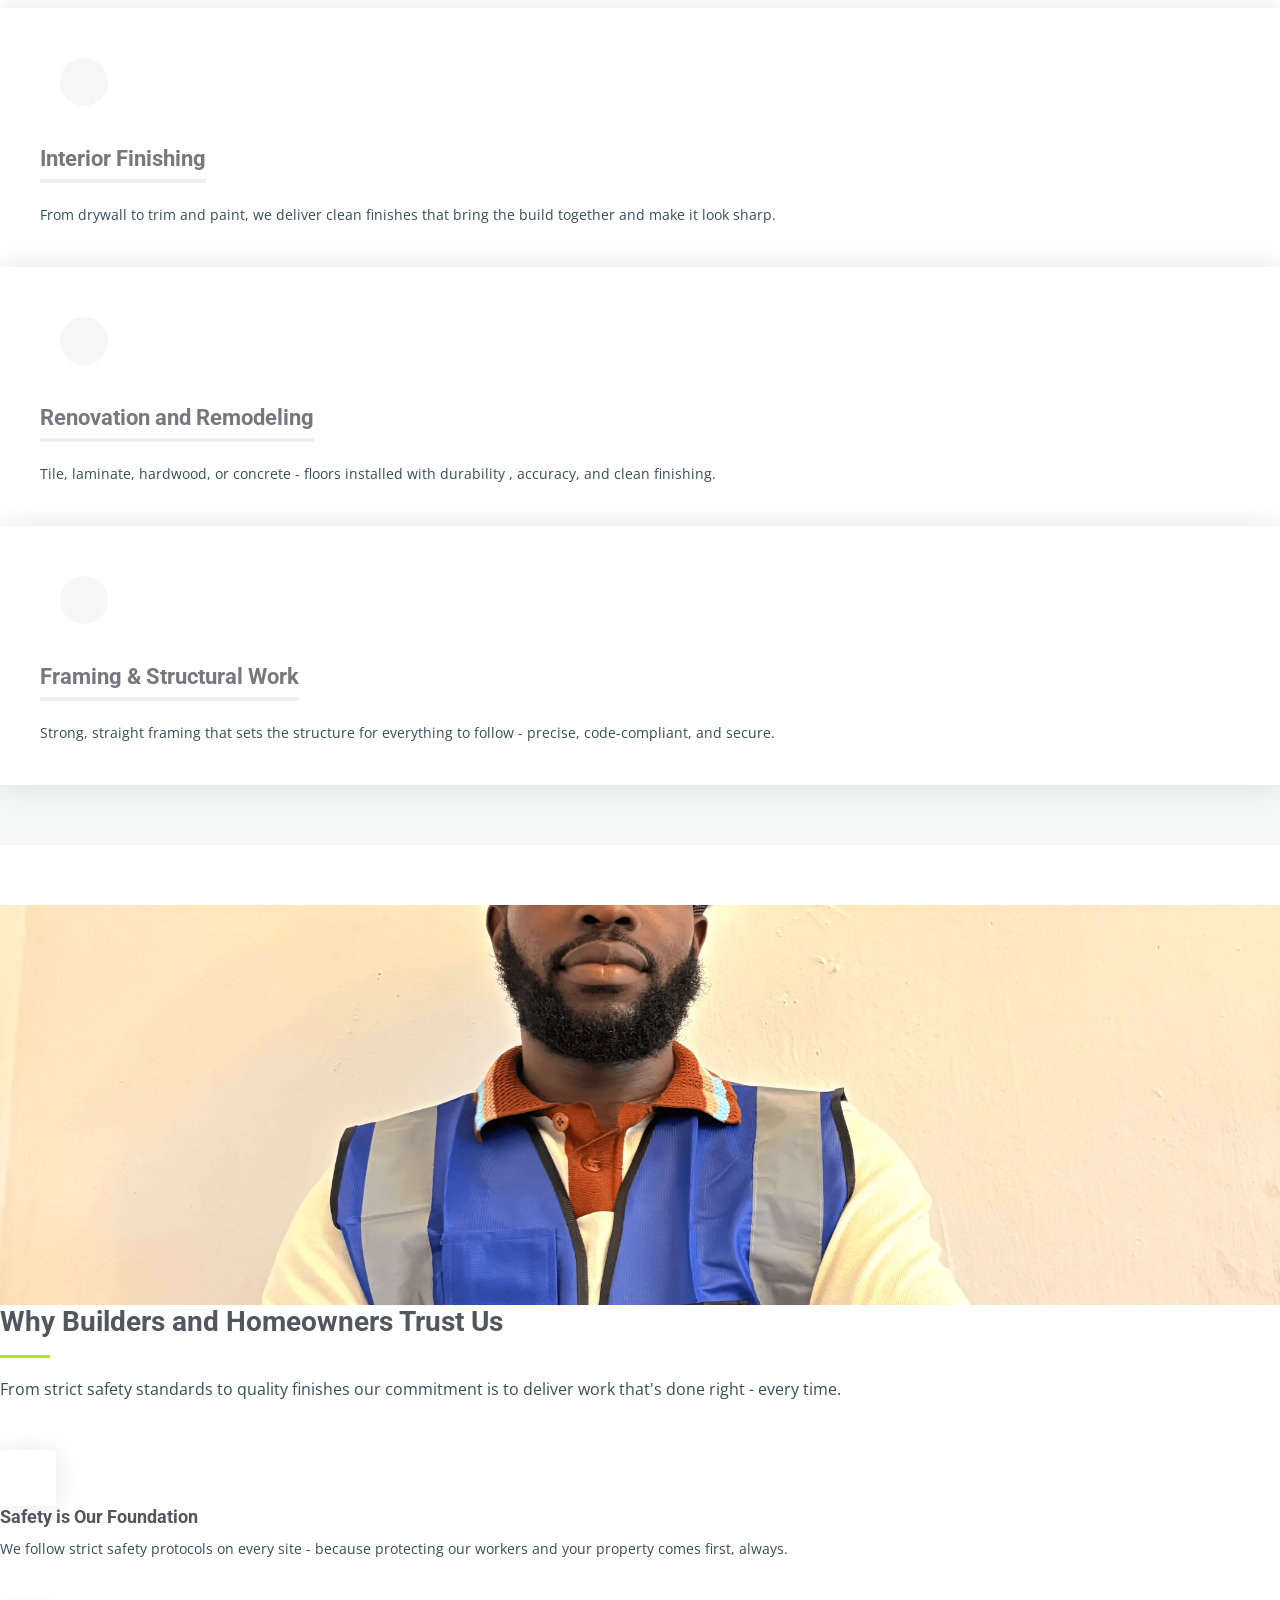
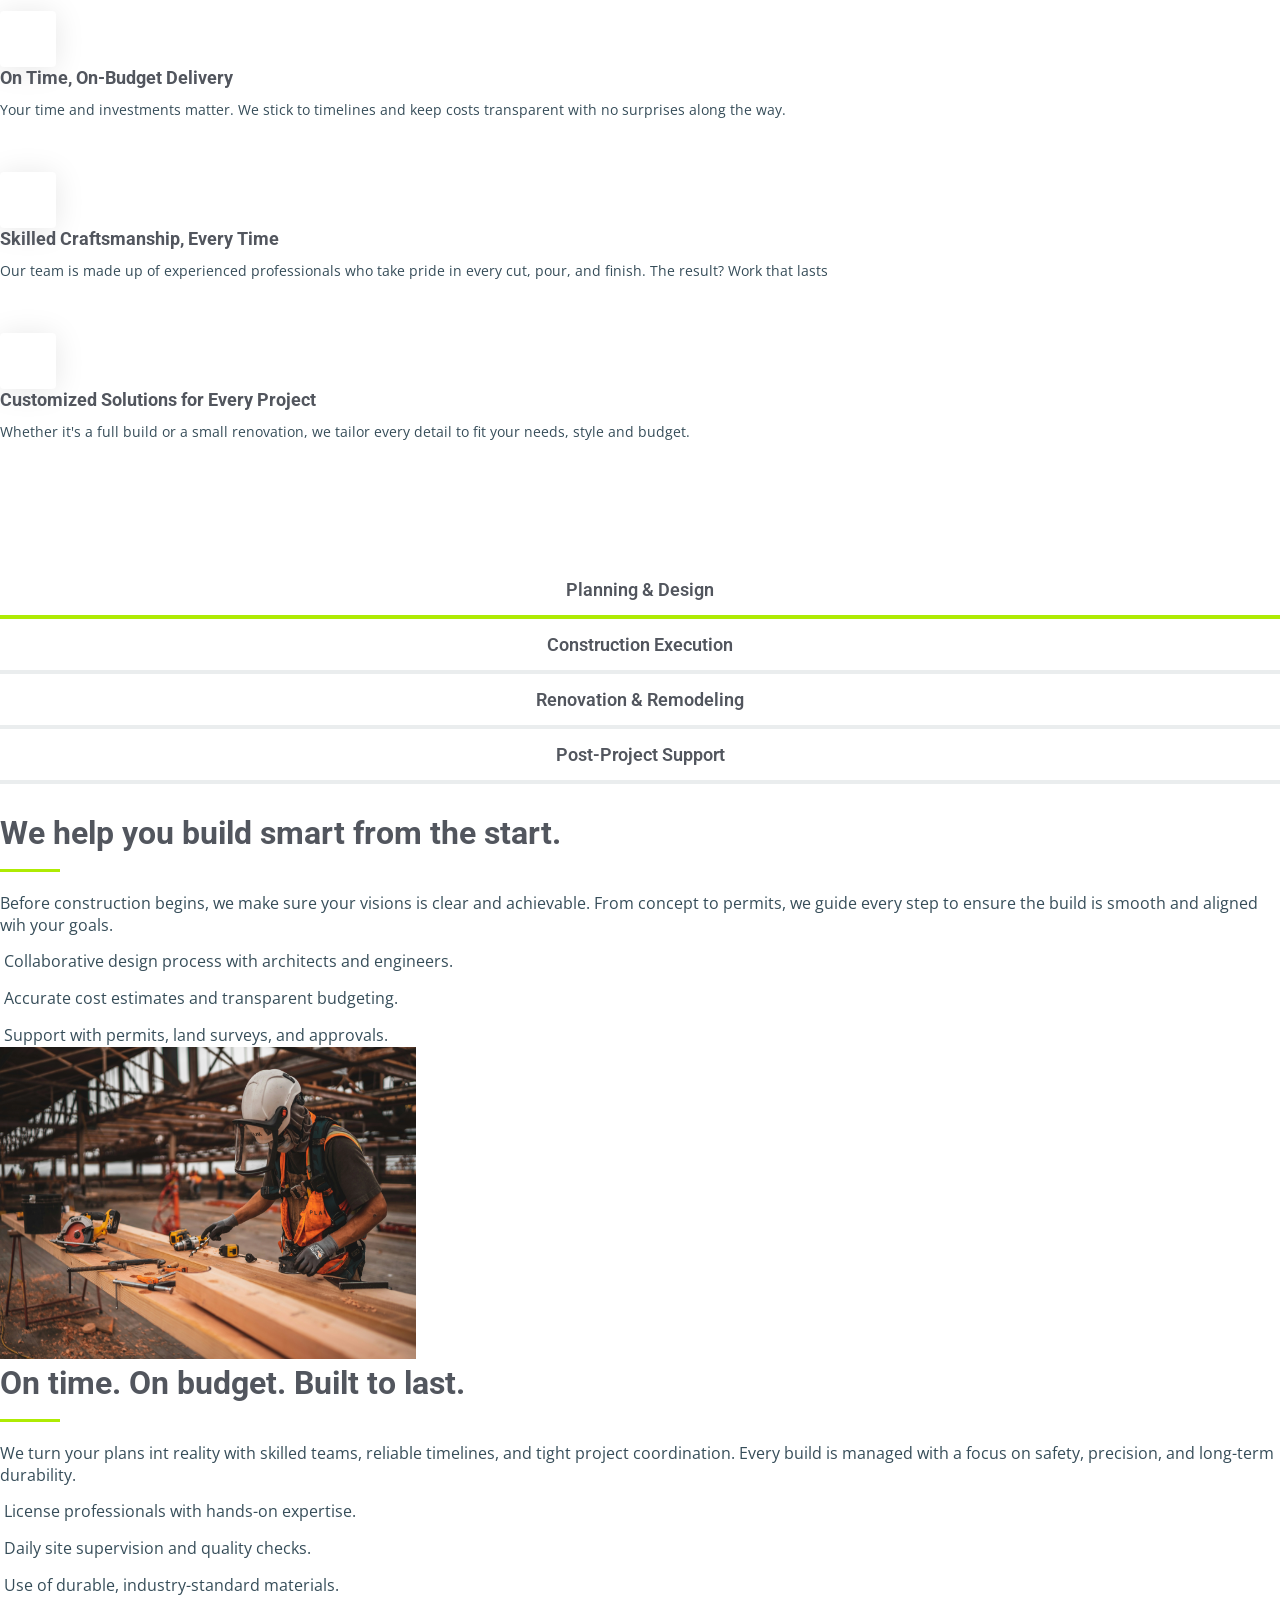
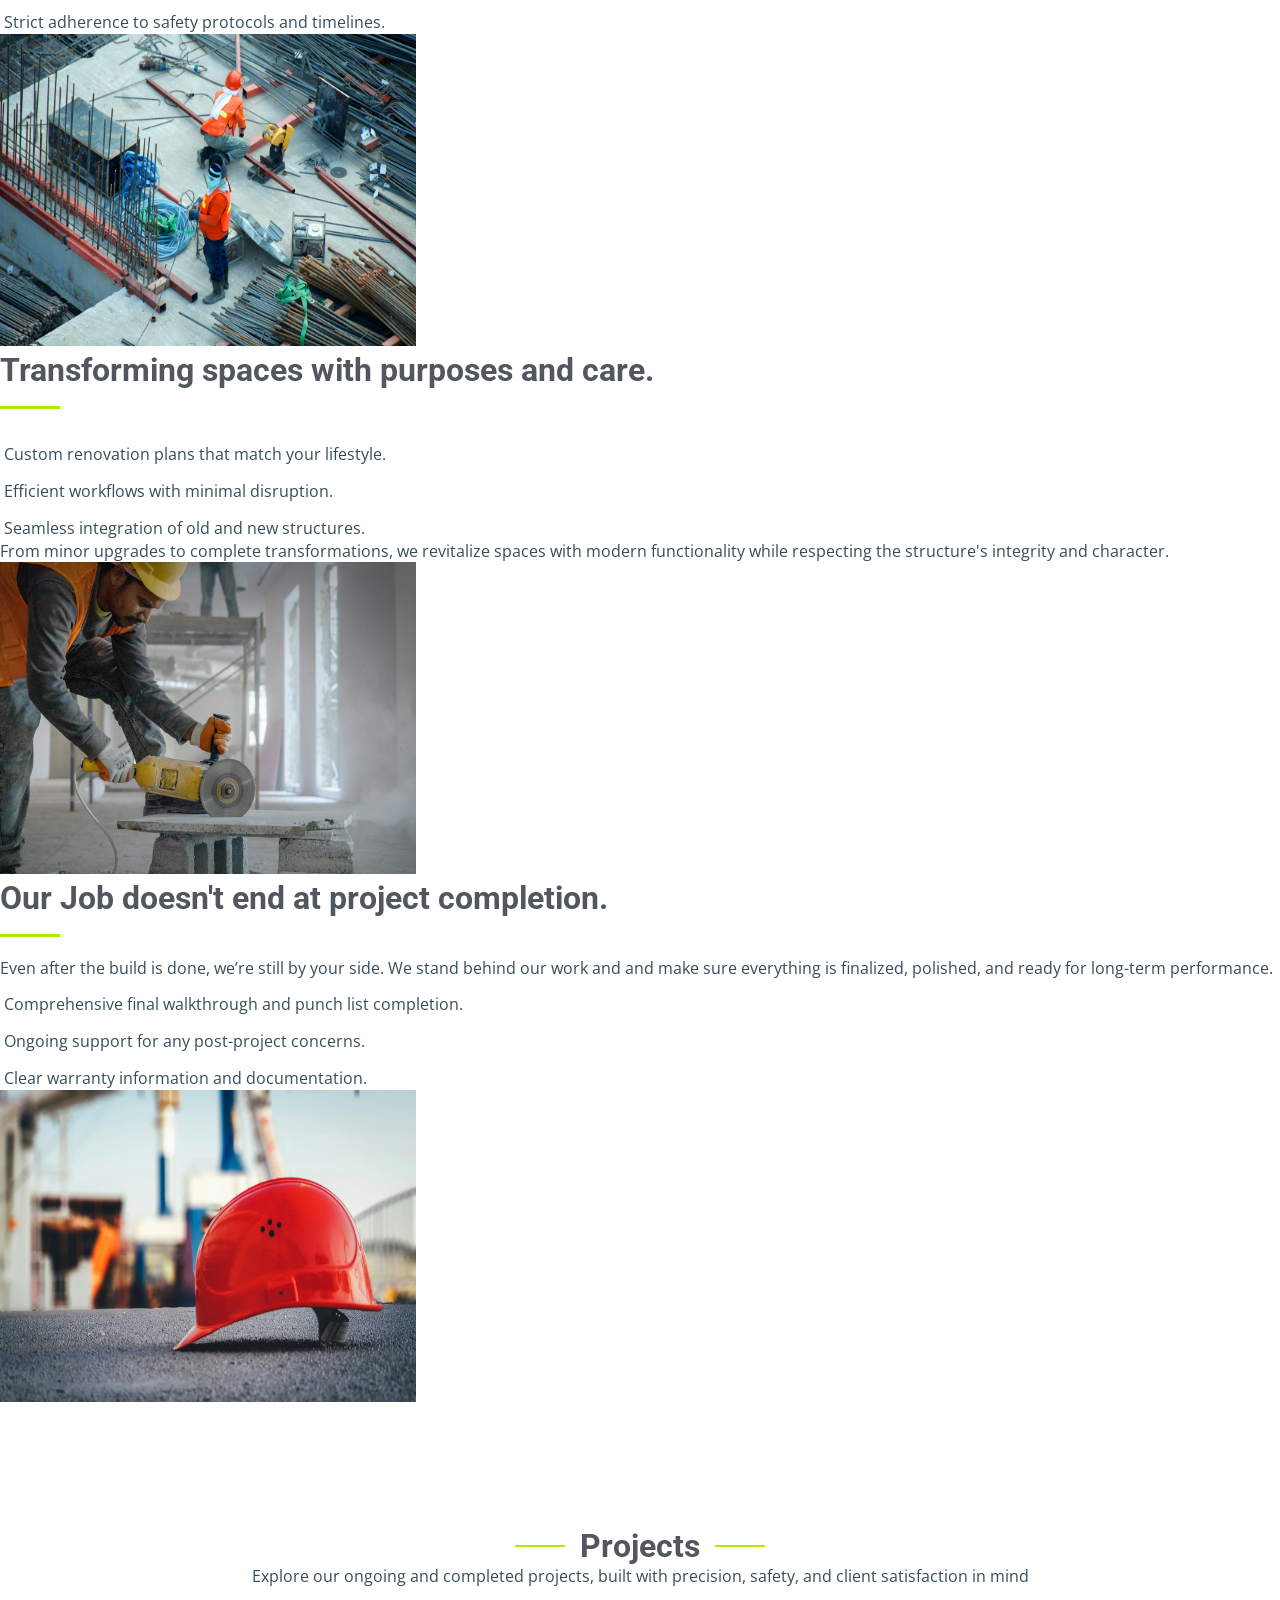
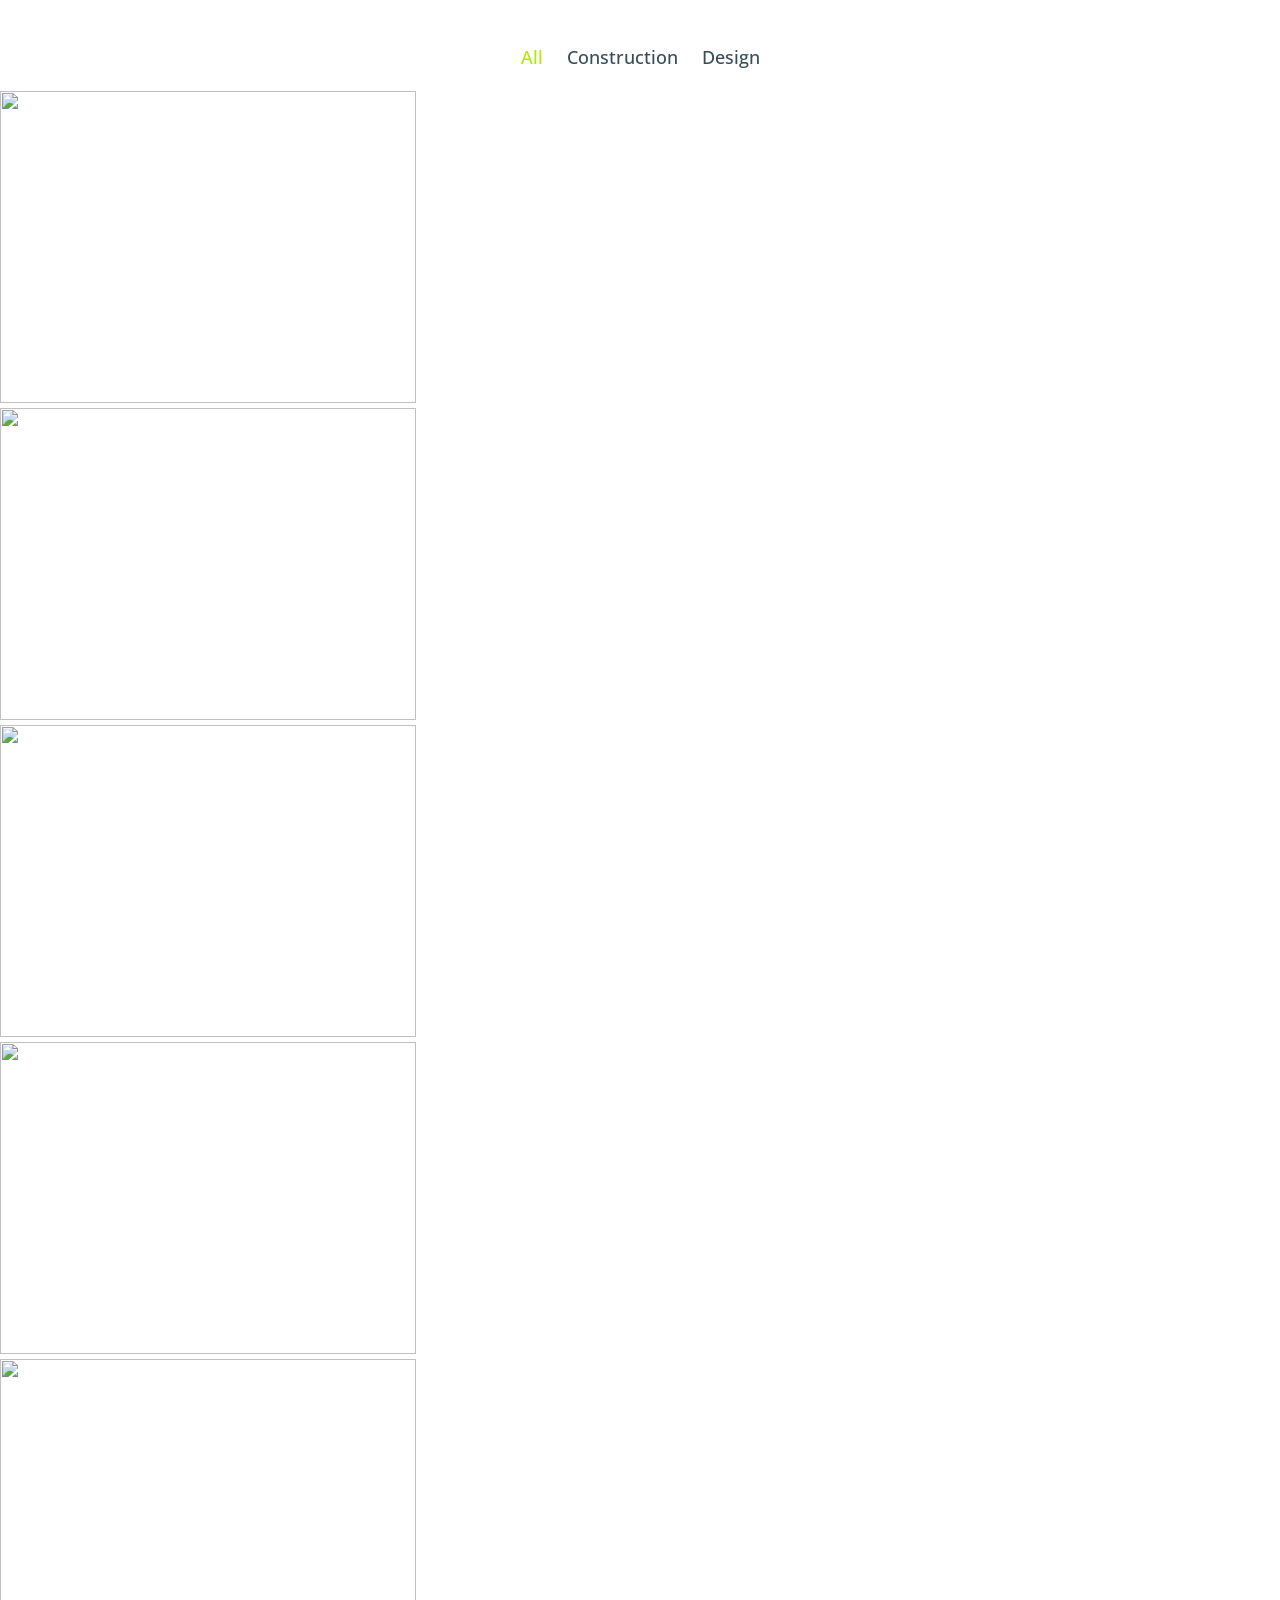
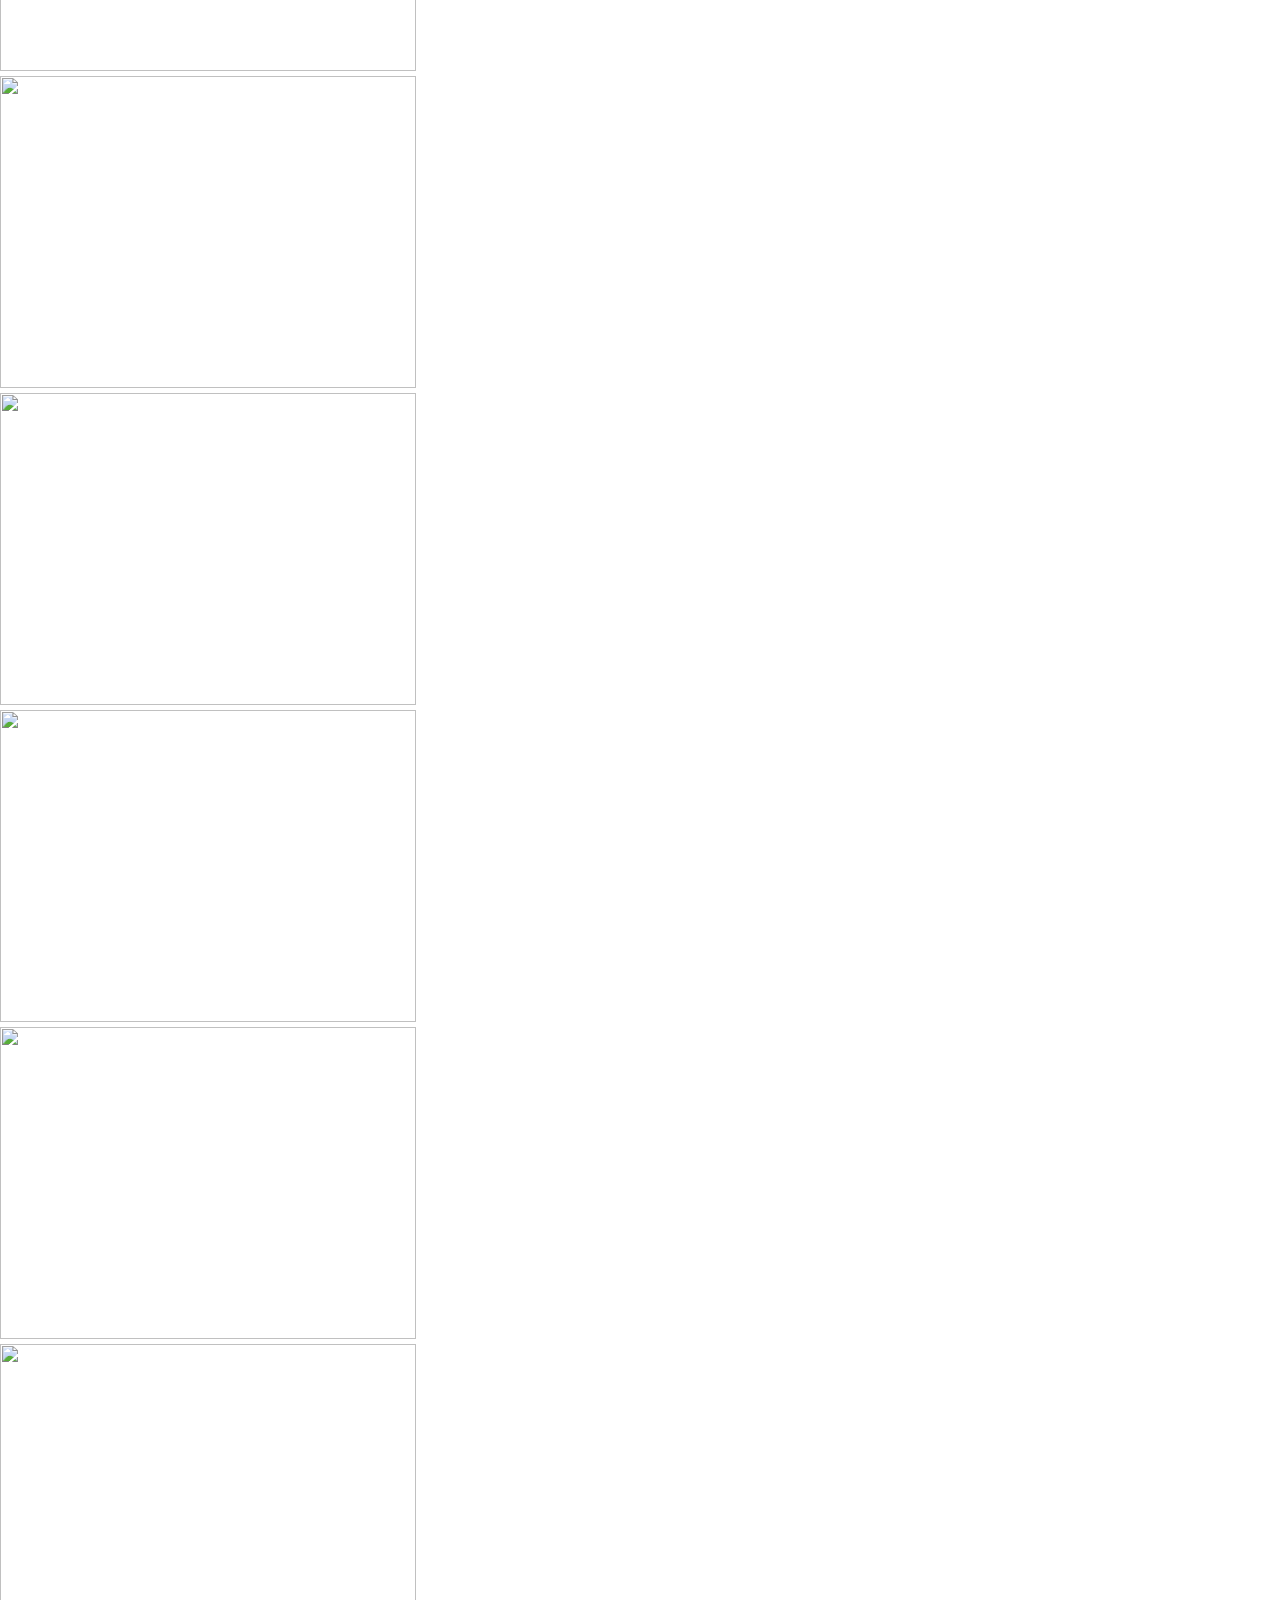
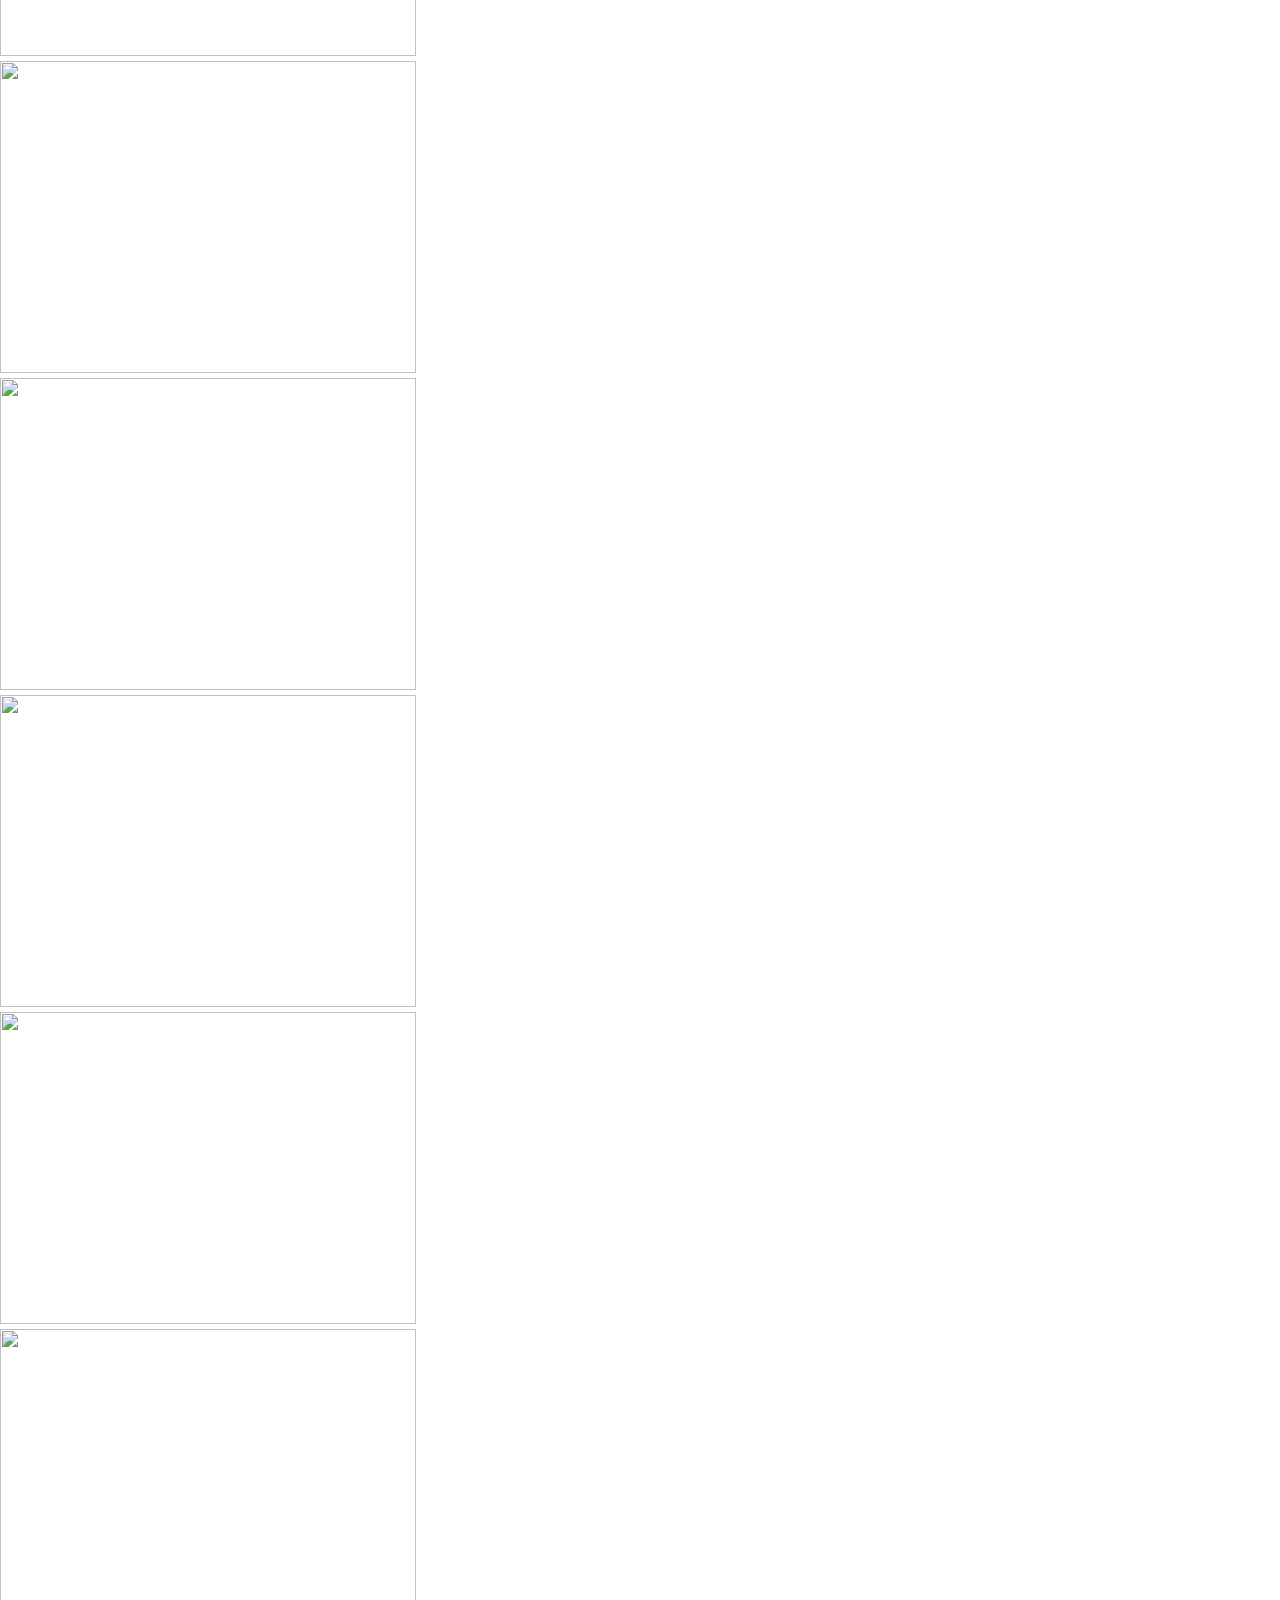
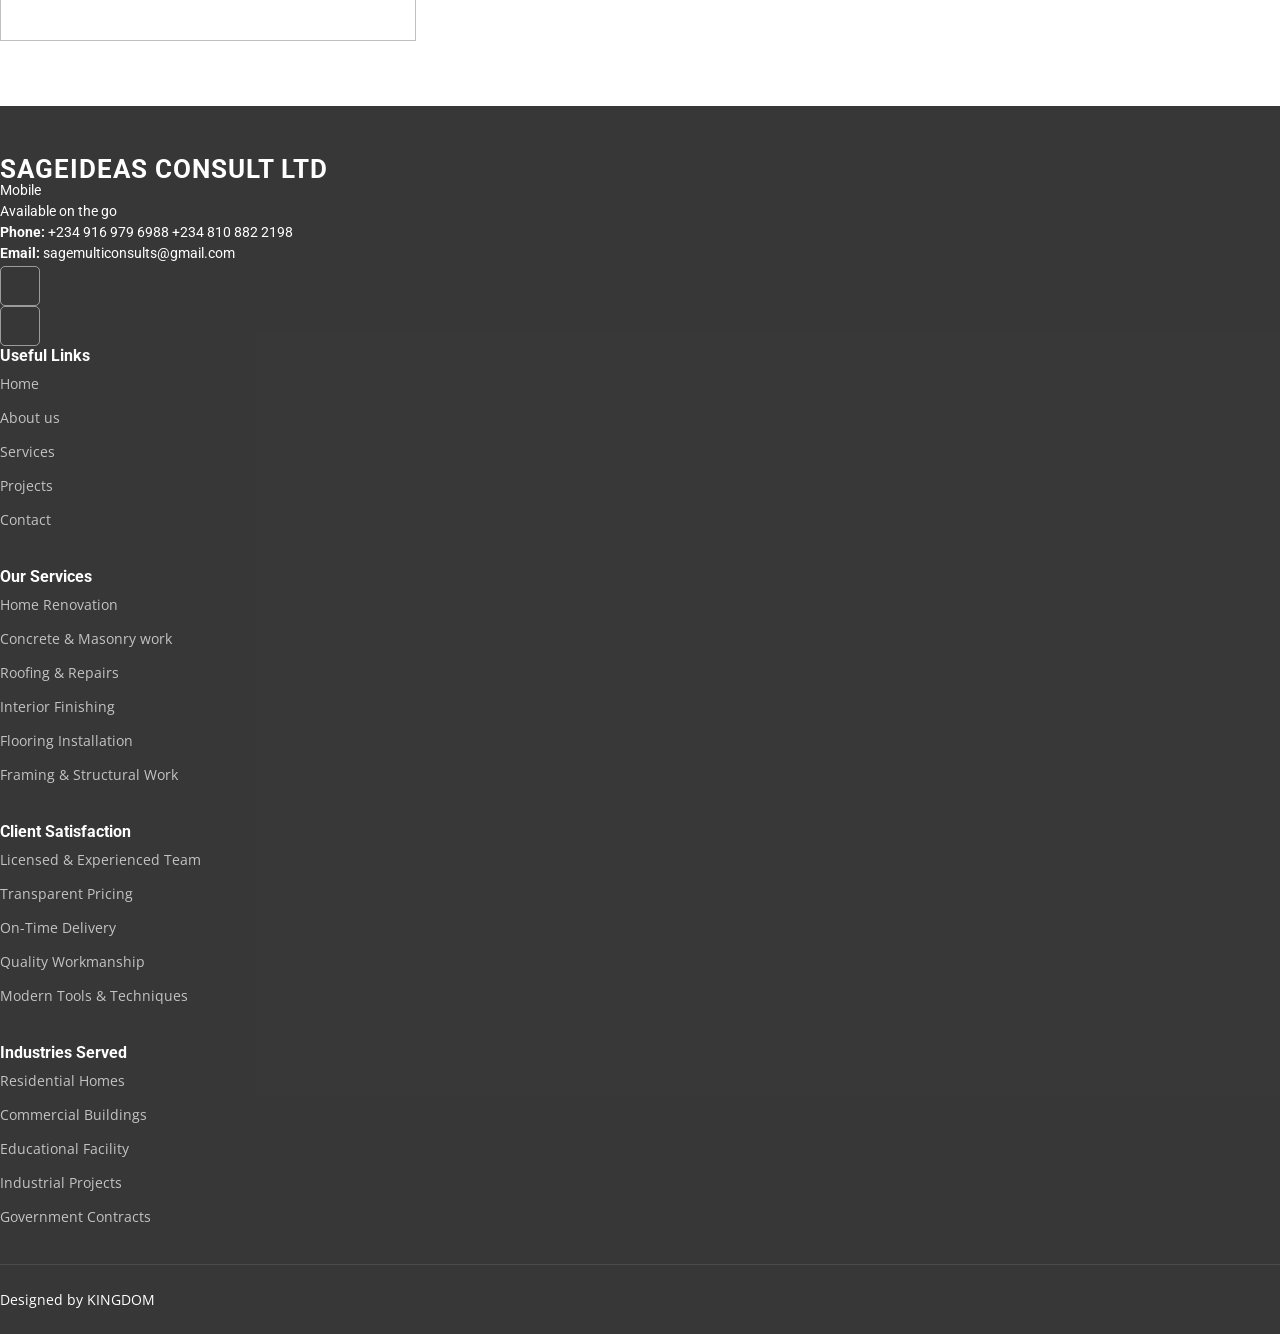
==== commit ca60114f: "Consolidate phone numbers into a single line" ====
--- a/index.html
+++ b/index.html
@@ -866,8 +866,7 @@
           <div class="footer-contact pt-3">
             <p>Mobile</p>
             <p>Available on the go</p>
-            <p class="mt-3"><strong>Phone:</strong> <span>+234 916 979 6988</span></p>
-            <p class="mt-3"><strong></strong> <span>+234 810 882 2198</span></p>
+            <p class="mt-3"><strong>Phone:</strong> <span>+234 916 979 6988  +234 810 882 2198</span></p>
             <p><strong>Email:</strong> <span>sagemulticonsults@gmail.com</span></p>
           </div>
           <div class="social-links d-flex mt-4">
